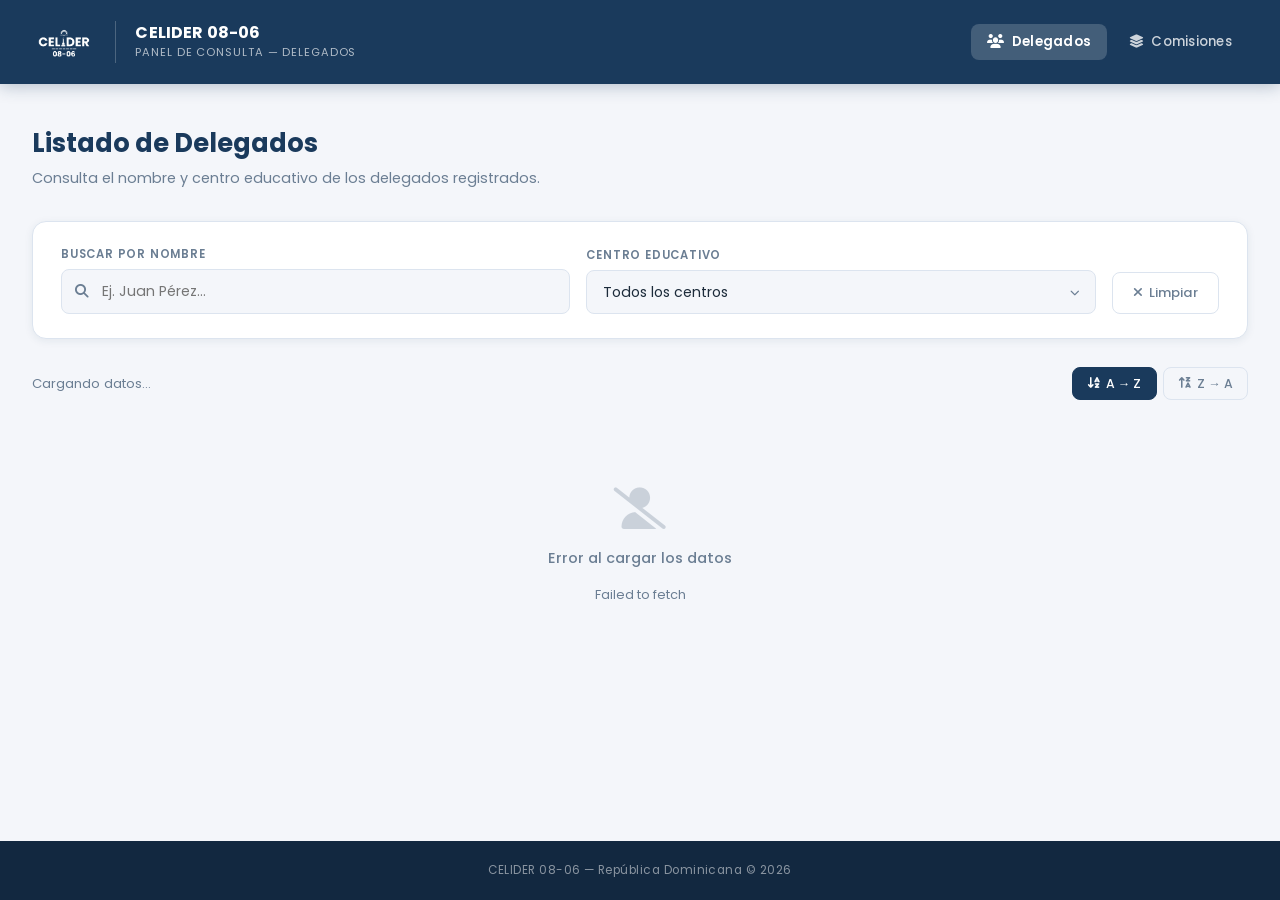
==== index.html @ bc42950d "Add files via upload" ====
<!DOCTYPE html>
<html lang="es">
<head>
  <meta charset="UTF-8" />
  <meta name="viewport" content="width=device-width, initial-scale=1.0" />
  <meta name="description" content="Panel de consulta de delegados PLE-RD" />
  <title>Delegados · CELIDER 08-06</title>

  <link rel="icon" type="image/png" href="logo.png" />
  <link rel="stylesheet" href="styles.css" />

  <!-- Font Awesome -->
  <link
    rel="stylesheet"
    href="https://cdnjs.cloudflare.com/ajax/libs/font-awesome/6.5.0/css/all.min.css"
    crossorigin="anonymous"
    referrerpolicy="no-referrer"
  />
</head>
<body>

  <!-- ============================================================
       HEADER
       ============================================================ -->
  <header class="site-header">
    <div class="header-inner">

      <!-- Logo -->
      <div class="header-logo-wrap">
        <img
          src="logo.png"
          alt="Logo PLE-RD"
          class="header-logo"
          onerror="this.style.display='none'; document.querySelector('.header-divider').style.display='none';"
        />
      </div>

      <!-- Separador visual -->
      <div class="header-divider" aria-hidden="true"></div>

      <!-- Títulos -->
      <div class="header-titles">
        <h1>CELIDER 08-06</h1>
        <span>Panel de consulta &mdash; Delegados</span>
      </div>

      <!-- Nav Desktop -->
      <nav class="header-nav" aria-label="Navegación principal">
        <a href="index.html" class="nav-link active">
          <i class="fas fa-users" aria-hidden="true"></i> Delegados
        </a>
        <a href="comisiones.html" class="nav-link">
          <i class="fas fa-layer-group" aria-hidden="true"></i> Comisiones
        </a>
      </nav>

      <!-- Botón Hamburguesa (móvil / tablet) -->
      <button
        class="hamburger"
        id="hamburgerBtn"
        aria-label="Abrir menú"
        aria-expanded="false"
        aria-controls="mobileNav"
      >
        <span></span>
        <span></span>
        <span></span>
      </button>

    </div><!-- /header-inner -->

    <!-- Menú desplegable móvil -->
    <nav class="mobile-nav" id="mobileNav" aria-label="Menú móvil">
      <div class="mobile-nav-inner">
        <a href="index.html" class="nav-link active">
          <i class="fas fa-users" aria-hidden="true"></i> Delegados
        </a>
        <a href="comisiones.html" class="nav-link">
          <i class="fas fa-layer-group" aria-hidden="true"></i> Comisiones
        </a>
      </div>
    </nav>

  </header><!-- /site-header -->

  <!-- ============================================================
       CONTENIDO PRINCIPAL
       ============================================================ -->
  <main class="main-content">

    <!-- Encabezado de página -->
    <section class="page-hero">
      <h2>Listado de Delegados</h2>
      <p>Consulta el nombre y centro educativo de los delegados registrados.</p>
    </section>

    <!-- Panel de filtros y búsqueda -->
    <div class="controls-card" role="search" aria-label="Filtros de búsqueda">
      <div class="controls-grid">

        <!-- Búsqueda por nombre -->
        <div class="field-group">
          <label for="searchInput">Buscar por nombre</label>
          <div class="search-wrapper">
            <i class="fas fa-search search-icon" aria-hidden="true"></i>
            <input
              type="search"
              id="searchInput"
              class="search-input"
              placeholder="Ej. Juan Pérez..."
              autocomplete="off"
              aria-label="Buscar delegado por nombre"
            />
          </div>
        </div>

        <!-- Filtro por centro educativo -->
        <div class="field-group">
          <label for="centroFilter">Centro educativo</label>
          <div class="select-wrapper">
            <select
              id="centroFilter"
              class="filter-select"
              aria-label="Filtrar por centro educativo"
            >
              <option value="">Todos los centros</option>
            </select>
          </div>
        </div>

        <!-- Botón limpiar -->
        <div class="field-group">
          <label style="visibility:hidden;" aria-hidden="true">Acción</label>
          <button id="btnClear" class="btn-clear" aria-label="Limpiar filtros">
            <i class="fas fa-times" aria-hidden="true"></i> Limpiar
          </button>
        </div>

      </div>
    </div>

    <!-- Barra de estadísticas y ordenamiento -->
    <div class="stats-bar">
      <p class="results-count" id="resultsCount" aria-live="polite">
        Cargando datos...
      </p>
      <div class="sort-toggle" role="group" aria-label="Ordenar resultados">
        <button id="btnAZ" class="sort-btn active" aria-pressed="true">
          <i class="fas fa-arrow-down-a-z" aria-hidden="true"></i> A → Z
        </button>
        <button id="btnZA" class="sort-btn" aria-pressed="false">
          <i class="fas fa-arrow-up-z-a" aria-hidden="true"></i> Z → A
        </button>
      </div>
    </div>

    <!-- Estado: Cargando -->
    <div id="loadingState" class="loading-state visible" role="status">
      <div class="spinner" aria-hidden="true"></div>
      <p>Cargando datos...</p>
    </div>

    <!-- Estado: Sin resultados -->
    <div id="emptyState" class="empty-state" role="status">
      <i class="fas fa-user-slash" aria-hidden="true"></i>
      <p>No se encontraron resultados</p>
      <span>Intenta con otros términos de búsqueda o filtros.</span>
    </div>

    <!-- Tabla de delegados -->
    <div id="tableSection" class="table-card" style="display:none;">
      <div class="table-scroll">
        <table aria-label="Listado de delegados">
          <thead>
            <tr>
              <th scope="col">Nombre del delegado</th>
              <th scope="col">Centro educativo</th>
            </tr>
          </thead>
          <tbody id="tableBody">
            <!-- Filas generadas dinámicamente por script.js -->
          </tbody>
        </table>
      </div>
    </div>

  </main>

  <!-- ============================================================
       FOOTER
       ============================================================ -->
  <footer class="site-footer">
    <p>CELIDER 08-06 &mdash; República Dominicana &copy; 2026</p>
  </footer>

  <!-- Script principal -->
  <script src="script.js"></script>

  <!-- Script del menú hamburguesa -->
  <script>
    (function () {
      const btn = document.getElementById('hamburgerBtn');
      const nav = document.getElementById('mobileNav');

      btn.addEventListener('click', function () {
        const isOpen = nav.classList.toggle('open');
        btn.classList.toggle('open', isOpen);
        btn.setAttribute('aria-expanded', isOpen);
        btn.setAttribute('aria-label', isOpen ? 'Cerrar menú' : 'Abrir menú');
      });

      // Cerrar menú al hacer clic en un enlace
      nav.querySelectorAll('.nav-link').forEach(function (link) {
        link.addEventListener('click', function () {
          nav.classList.remove('open');
          btn.classList.remove('open');
          btn.setAttribute('aria-expanded', 'false');
          btn.setAttribute('aria-label', 'Abrir menú');
        });
      });

      // Cerrar menú si la pantalla se agranda (≥ 961px)
      window.addEventListener('resize', function () {
        if (window.innerWidth > 960) {
          nav.classList.remove('open');
          btn.classList.remove('open');
          btn.setAttribute('aria-expanded', 'false');
        }
      });
    })();
  </script>

</body>
</html>
---- styles.css ----
/* ============================================================
   styles.css — Panel de Consulta PLE-RD
   Diseño: Institucional · Poppins · Paleta azul-slate
   ============================================================ */

@import url('https://fonts.googleapis.com/css2?family=Poppins:wght@300;400;500;600;700&display=swap');

/* === VARIABLES === */
:root {
  --primary:       #1a3a5c;
  --primary-dark:  #122840;
  --primary-light: #2558a0;
  --accent:        #e8a020;
  --accent-soft:   #fdf3e3;
  --bg:            #f4f6fa;
  --bg-card:       #ffffff;
  --text-main:     #1c2b3a;
  --text-muted:    #6b7e93;
  --border:        #dce4ef;
  --shadow-sm:     0 2px 8px rgba(26,58,92,.08);
  --shadow-md:     0 8px 28px rgba(26,58,92,.15);
  --radius:        14px;
  --radius-sm:     8px;
  --transition:    .22s cubic-bezier(.4,0,.2,1);
  --header-h:      84px;
}

/* === RESET === */
*, *::before, *::after { box-sizing: border-box; margin: 0; padding: 0; }
html { font-size: 16px; scroll-behavior: smooth; }
body {
  font-family: 'Poppins', sans-serif;
  background: var(--bg);
  color: var(--text-main);
  min-height: 100vh;
  display: flex;
  flex-direction: column;
}

/* ============================================================
   HEADER
   ============================================================ */
.site-header {
  background: var(--primary);
  color: #fff;
  position: sticky;
  top: 0;
  z-index: 200;
  box-shadow: 0 2px 16px rgba(26,58,92,.3);
}

.header-inner {
  max-width: 1280px;
  margin: 0 auto;
  height: var(--header-h);
  display: flex;
  align-items: center;
  gap: 1.2rem;
  padding: 0 2rem;
}

/* --- Logo --- */
.header-logo-wrap {
  display: flex;
  align-items: center;
  flex-shrink: 0;
}

.header-logo {
  height: 64px;
  width: auto;
  object-fit: contain;
  filter: brightness(0) invert(1);
  display: block;
  transition: opacity var(--transition);
}

.header-logo:hover { opacity: .85; }

/* Separador vertical */
.header-divider {
  width: 1px;
  height: 42px;
  background: rgba(255,255,255,.22);
  flex-shrink: 0;
}

/* --- Títulos --- */
.header-titles {
  display: flex;
  flex-direction: column;
  gap: .12rem;
  min-width: 0;
  flex: 1;
}

.header-titles h1 {
  font-size: 1rem;
  font-weight: 700;
  letter-spacing: .01em;
  line-height: 1.25;
  white-space: nowrap;
  overflow: hidden;
  text-overflow: ellipsis;
}

.header-titles span {
  font-size: .7rem;
  font-weight: 400;
  opacity: .65;
  letter-spacing: .08em;
  text-transform: uppercase;
  white-space: nowrap;
}

/* --- Nav desktop --- */
.header-nav {
  display: flex;
  align-items: center;
  gap: .35rem;
  flex-shrink: 0;
}

.nav-link {
  color: rgba(255,255,255,.78);
  text-decoration: none;
  font-size: .83rem;
  font-weight: 500;
  padding: .5rem 1rem;
  border-radius: var(--radius-sm);
  transition: background var(--transition), color var(--transition);
  letter-spacing: .02em;
  display: flex;
  align-items: center;
  gap: .45rem;
  white-space: nowrap;
}

.nav-link:hover { background: rgba(255,255,255,.13); color: #fff; }
.nav-link.active {
  background: rgba(255,255,255,.18);
  color: #fff;
  font-weight: 600;
}

/* --- Hamburguesa (oculta en desktop) --- */
.hamburger {
  display: none;
  flex-direction: column;
  justify-content: center;
  align-items: center;
  gap: 5px;
  width: 44px;
  height: 44px;
  background: rgba(255,255,255,.1);
  border: 1.5px solid rgba(255,255,255,.2);
  border-radius: var(--radius-sm);
  cursor: pointer;
  flex-shrink: 0;
  transition: background var(--transition);
  padding: 0;
}

.hamburger:hover { background: rgba(255,255,255,.2); }

.hamburger span {
  display: block;
  width: 20px;
  height: 2px;
  background: #fff;
  border-radius: 2px;
  transition: transform .3s ease, opacity .3s ease;
  transform-origin: center;
}

.hamburger.open span:nth-child(1) { transform: translateY(7px) rotate(45deg); }
.hamburger.open span:nth-child(2) { opacity: 0; transform: scaleX(0); }
.hamburger.open span:nth-child(3) { transform: translateY(-7px) rotate(-45deg); }

/* --- Menú móvil desplegable --- */
.mobile-nav {
  display: none;
  background: var(--primary-dark);
  border-top: 1px solid rgba(255,255,255,.1);
  overflow: hidden;
  max-height: 0;
  transition: max-height .35s cubic-bezier(.4,0,.2,1);
}

.mobile-nav.open { max-height: 300px; }

.mobile-nav-inner {
  max-width: 1280px;
  margin: 0 auto;
  padding: .75rem 1.5rem 1.25rem;
  display: flex;
  flex-direction: column;
  gap: .3rem;
}

.mobile-nav .nav-link {
  font-size: .9rem;
  padding: .7rem 1rem;
  border-radius: var(--radius-sm);
  border: 1px solid rgba(255,255,255,.08);
  justify-content: flex-start;
}

.mobile-nav .nav-link.active {
  background: rgba(255,255,255,.14);
  border-color: rgba(255,255,255,.2);
}

/* ============================================================
   MAIN CONTENT
   ============================================================ */
.main-content {
  flex: 1;
  max-width: 1280px;
  width: 100%;
  margin: 0 auto;
  padding: 2.5rem 2rem 4rem;
}

/* === HERO === */
.page-hero {
  margin-bottom: 2rem;
  animation: fadeUp .5s ease both;
}

.page-hero h2 {
  font-size: 1.6rem;
  font-weight: 700;
  color: var(--primary);
  margin-bottom: .3rem;
}

.page-hero p {
  font-size: .9rem;
  color: var(--text-muted);
}

/* ============================================================
   PANEL DE CONTROLES
   ============================================================ */
.controls-card {
  background: var(--bg-card);
  border-radius: var(--radius);
  box-shadow: var(--shadow-sm);
  border: 1px solid var(--border);
  padding: 1.5rem 1.75rem;
  margin-bottom: 1.75rem;
  animation: fadeUp .55s .08s ease both;
}

.controls-grid {
  display: grid;
  grid-template-columns: 1fr 1fr auto;
  gap: 1rem;
  align-items: end;
}

.field-group {
  display: flex;
  flex-direction: column;
  gap: .4rem;
}

.field-group label {
  font-size: .72rem;
  font-weight: 600;
  color: var(--text-muted);
  letter-spacing: .07em;
  text-transform: uppercase;
}

.search-input,
.filter-select {
  width: 100%;
  padding: .68rem 1rem;
  border: 1.5px solid var(--border);
  border-radius: var(--radius-sm);
  font-family: 'Poppins', sans-serif;
  font-size: .88rem;
  color: var(--text-main);
  background: var(--bg);
  outline: none;
  transition: border-color var(--transition), box-shadow var(--transition), background var(--transition);
  appearance: none;
  -webkit-appearance: none;
}

.search-input:focus,
.filter-select:focus {
  border-color: var(--primary-light);
  box-shadow: 0 0 0 3px rgba(37,88,160,.12);
  background: #fff;
}

.search-wrapper { position: relative; }
.search-wrapper .search-icon {
  position: absolute;
  left: .9rem;
  top: 50%;
  transform: translateY(-50%);
  color: var(--text-muted);
  font-size: .85rem;
  pointer-events: none;
}
.search-wrapper .search-input { padding-left: 2.5rem; }

.select-wrapper { position: relative; }
.select-wrapper::after {
  content: '\f078';
  font-family: 'Font Awesome 6 Free';
  font-weight: 900;
  font-size: .6rem;
  position: absolute;
  right: 1rem;
  top: 50%;
  transform: translateY(-50%);
  color: var(--text-muted);
  pointer-events: none;
}

.btn-clear {
  padding: .68rem 1.25rem;
  border: 1.5px solid var(--border);
  border-radius: var(--radius-sm);
  background: transparent;
  font-family: 'Poppins', sans-serif;
  font-size: .82rem;
  font-weight: 500;
  color: var(--text-muted);
  cursor: pointer;
  white-space: nowrap;
  transition: all var(--transition);
  display: flex;
  align-items: center;
  gap: .4rem;
  height: 42px;
}

.btn-clear:hover {
  border-color: var(--primary-light);
  color: var(--primary-light);
  background: rgba(37,88,160,.06);
}

/* ============================================================
   STATS BAR
   ============================================================ */
.stats-bar {
  display: flex;
  align-items: center;
  justify-content: space-between;
  margin-bottom: 1rem;
  animation: fadeUp .6s .14s ease both;
}

.results-count { font-size: .82rem; color: var(--text-muted); }
.results-count strong { color: var(--primary); font-weight: 600; }

.sort-toggle { display: flex; gap: .4rem; }

.sort-btn {
  padding: .42rem .9rem;
  border: 1.5px solid var(--border);
  border-radius: var(--radius-sm);
  background: transparent;
  font-family: 'Poppins', sans-serif;
  font-size: .78rem;
  font-weight: 500;
  color: var(--text-muted);
  cursor: pointer;
  transition: all var(--transition);
  display: flex;
  align-items: center;
  gap: .3rem;
}

.sort-btn:hover { border-color: var(--primary-light); color: var(--primary); }
.sort-btn.active { background: var(--primary); border-color: var(--primary); color: #fff; }

/* ============================================================
   TABLA
   ============================================================ */
.table-card {
  background: var(--bg-card);
  border-radius: var(--radius);
  box-shadow: var(--shadow-sm);
  border: 1px solid var(--border);
  overflow: hidden;
  animation: fadeUp .65s .18s ease both;
}

.table-scroll { overflow-x: auto; }

table { width: 100%; border-collapse: collapse; }

thead { background: var(--primary); }

thead th {
  color: rgba(255,255,255,.9);
  font-size: .73rem;
  font-weight: 600;
  letter-spacing: .09em;
  text-transform: uppercase;
  padding: 1rem 1.5rem;
  text-align: left;
  white-space: nowrap;
}
thead th:first-child { padding-left: 1.75rem; }

tbody tr {
  border-bottom: 1px solid var(--border);
  transition: background var(--transition);
  animation: rowIn .3s ease both;
}
tbody tr:last-child { border-bottom: none; }
tbody tr:hover { background: #f0f5ff; }

tbody td {
  padding: .9rem 1.5rem;
  font-size: .88rem;
  color: var(--text-main);
  vertical-align: middle;
}
tbody td:first-child { padding-left: 1.75rem; }

.row-num {
  display: inline-flex;
  align-items: center;
  justify-content: center;
  width: 26px;
  height: 26px;
  background: var(--bg);
  border: 1px solid var(--border);
  border-radius: 50%;
  font-size: .7rem;
  font-weight: 600;
  color: var(--text-muted);
  margin-right: .6rem;
  flex-shrink: 0;
}

.nombre-cell { display: flex; align-items: center; font-weight: 500; }

.centro-badge {
  display: inline-flex;
  align-items: center;
  gap: .35rem;
  padding: .28rem .8rem;
  background: var(--accent-soft);
  color: #7a4d00;
  border-radius: 20px;
  font-size: .78rem;
  font-weight: 500;
  border: 1px solid #f0d9a0;
  max-width: 100%;
}

/* ============================================================
   ESTADOS
   ============================================================ */
.loading-state,
.empty-state {
  display: none;
  flex-direction: column;
  align-items: center;
  padding: 4.5rem 2rem;
  color: var(--text-muted);
  gap: 1.1rem;
}
.loading-state.visible,
.empty-state.visible { display: flex; }

.spinner {
  width: 42px;
  height: 42px;
  border: 3px solid var(--border);
  border-top-color: var(--primary-light);
  border-radius: 50%;
  animation: spin .8s linear infinite;
}

.loading-state p,
.empty-state p { font-size: .9rem; font-weight: 500; }
.empty-state i { font-size: 2.6rem; opacity: .3; }
.empty-state span { font-size: .8rem; }

/* ============================================================
   FOOTER
   ============================================================ */
.site-footer {
  background: var(--primary-dark);
  color: rgba(255,255,255,.5);
  text-align: center;
  padding: 1.3rem;
  font-size: .74rem;
  letter-spacing: .04em;
  margin-top: auto;
}

/* ============================================================
   ANIMACIONES
   ============================================================ */
@keyframes fadeUp {
  from { opacity: 0; transform: translateY(16px); }
  to   { opacity: 1; transform: translateY(0); }
}
@keyframes spin { to { transform: rotate(360deg); } }
@keyframes rowIn {
  from { opacity: 0; transform: translateX(-6px); }
  to   { opacity: 1; transform: translateX(0); }
}

/* ============================================================
   RESPONSIVE — TABLET (≤ 960px)
   ============================================================ */
@media (max-width: 960px) {
  :root { --header-h: 72px; }

  .header-inner { padding: 0 1.5rem; }
  .header-logo  { height: 54px; }

  /* Ocultar nav desktop, mostrar hamburguesa */
  .header-nav { display: none; }
  .hamburger  { display: flex; }
  .mobile-nav { display: block; }

  .controls-grid { grid-template-columns: 1fr 1fr; }
  .controls-grid > .field-group:last-child {
    grid-column: span 2;
  }
  .btn-clear { width: 100%; justify-content: center; }
}

/* ============================================================
   RESPONSIVE — MÓVIL (≤ 600px)
   ============================================================ */
@media (max-width: 600px) {
  :root { --header-h: 64px; }

  .header-inner  { padding: 0 1rem; gap: .7rem; }
  .header-logo   { height: 44px; }
  .header-divider { height: 30px; }
  .header-titles h1 { font-size: .86rem; }
  .header-titles span { display: none; }

  .main-content  { padding: 1.4rem 1rem 3rem; }
  .page-hero h2  { font-size: 1.25rem; }
  .controls-card { padding: 1rem; }

  .controls-grid {
    grid-template-columns: 1fr;
  }
  .controls-grid > .field-group:last-child { grid-column: 1; }

  .stats-bar { flex-direction: column; align-items: flex-start; gap: .75rem; }

  thead th, tbody td { padding: .75rem .85rem; }
  thead th:first-child, tbody td:first-child { padding-left: .85rem; }

  .centro-badge { font-size: .72rem; padding: .22rem .65rem; }
  .mobile-nav-inner { padding: .6rem 1rem 1rem; }
}
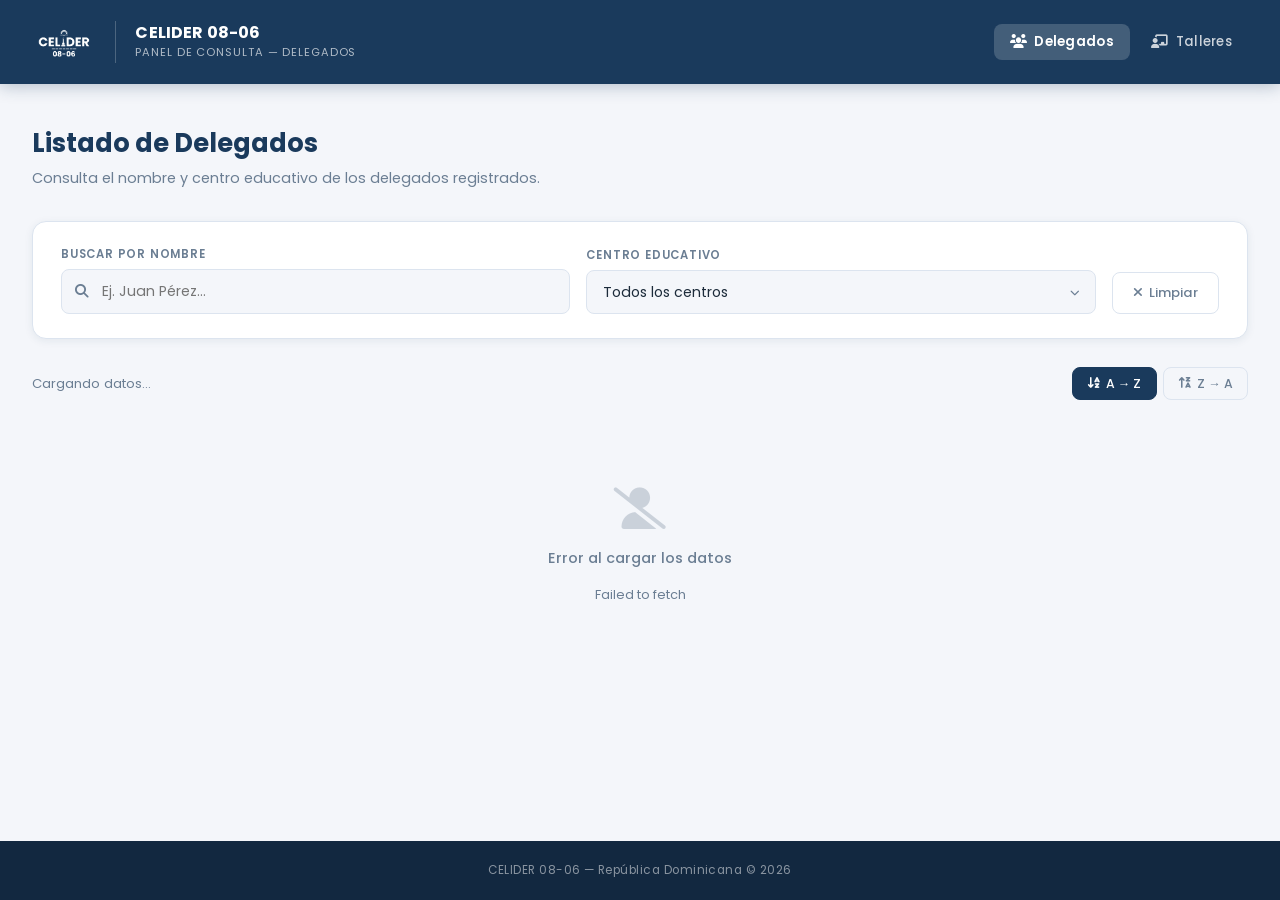
==== commit 7a8bc875: "Add files via upload" ====
--- a/index.html
+++ b/index.html
@@ -17,7 +17,7 @@
     referrerpolicy="no-referrer"
   />
 </head>
-<body>
+<body data-page="delegados">
 
   <!-- ============================================================
        HEADER
@@ -49,8 +49,8 @@
         <a href="index.html" class="nav-link active">
           <i class="fas fa-users" aria-hidden="true"></i> Delegados
         </a>
-        <a href="comisiones.html" class="nav-link">
-          <i class="fas fa-layer-group" aria-hidden="true"></i> Comisiones
+        <a href="talleres.html" class="nav-link">
+          <i class="fas fa-chalkboard-teacher" aria-hidden="true"></i> Talleres
         </a>
       </nav>
 
@@ -75,8 +75,8 @@
         <a href="index.html" class="nav-link active">
           <i class="fas fa-users" aria-hidden="true"></i> Delegados
         </a>
-        <a href="comisiones.html" class="nav-link">
-          <i class="fas fa-layer-group" aria-hidden="true"></i> Comisiones
+        <a href="talleres.html" class="nav-link">
+          <i class="fas fa-chalkboard-teacher" aria-hidden="true"></i> Talleres
         </a>
       </div>
     </nav>
@@ -193,42 +193,6 @@
     <p>CELIDER 08-06 &mdash; República Dominicana &copy; 2026</p>
   </footer>
 
-  <!-- Script principal -->
-  <script src="script.js"></script>
-
-  <!-- Script del menú hamburguesa -->
-  <script>
-    (function () {
-      const btn = document.getElementById('hamburgerBtn');
-      const nav = document.getElementById('mobileNav');
-
-      btn.addEventListener('click', function () {
-        const isOpen = nav.classList.toggle('open');
-        btn.classList.toggle('open', isOpen);
-        btn.setAttribute('aria-expanded', isOpen);
-        btn.setAttribute('aria-label', isOpen ? 'Cerrar menú' : 'Abrir menú');
-      });
-
-      // Cerrar menú al hacer clic en un enlace
-      nav.querySelectorAll('.nav-link').forEach(function (link) {
-        link.addEventListener('click', function () {
-          nav.classList.remove('open');
-          btn.classList.remove('open');
-          btn.setAttribute('aria-expanded', 'false');
-          btn.setAttribute('aria-label', 'Abrir menú');
-        });
-      });
-
-      // Cerrar menú si la pantalla se agranda (≥ 961px)
-      window.addEventListener('resize', function () {
-        if (window.innerWidth > 960) {
-          nav.classList.remove('open');
-          btn.classList.remove('open');
-          btn.setAttribute('aria-expanded', 'false');
-        }
-      });
-    })();
-  </script>
-
+    <script src="script.js"></script>
 </body>
 </html>
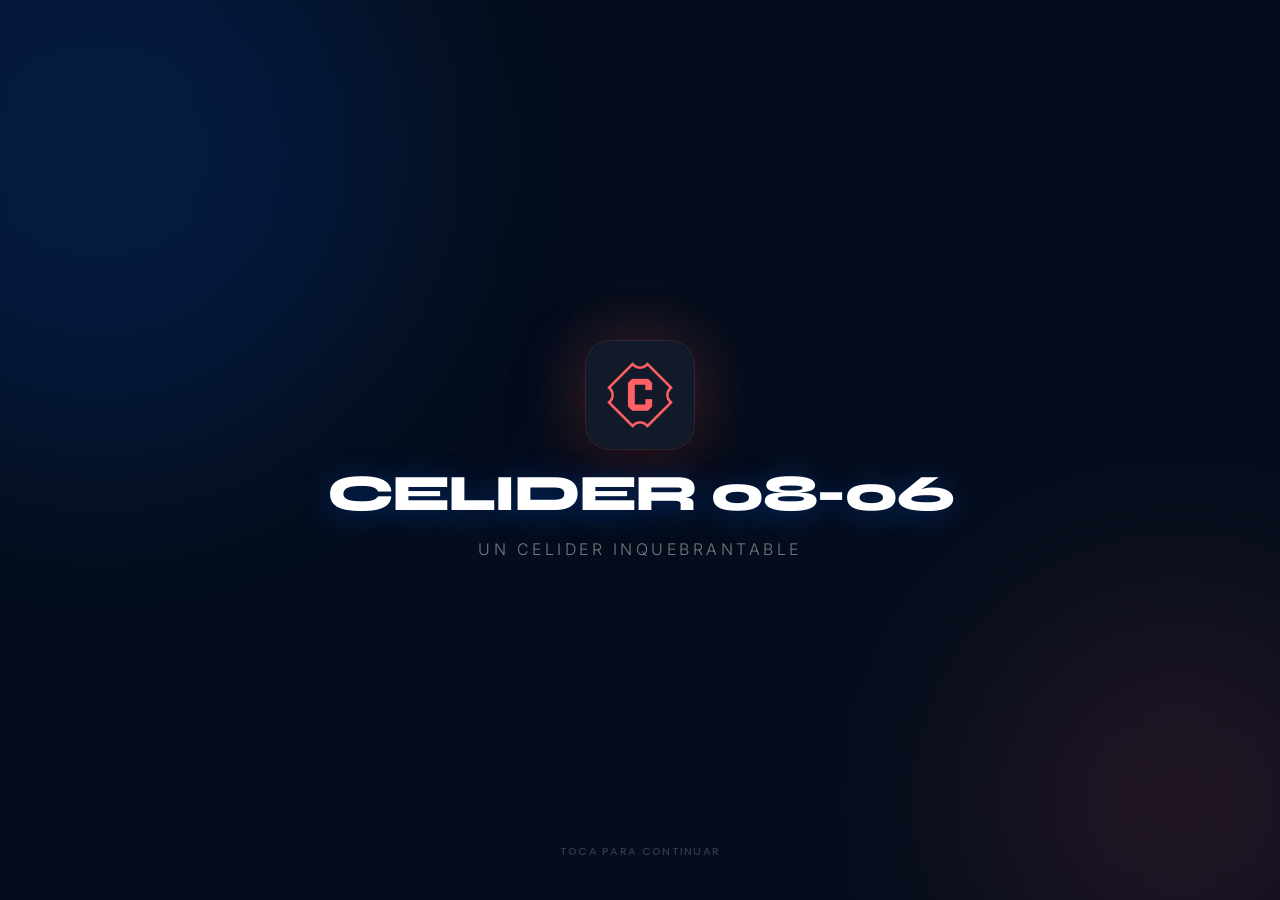
==== commit eafce599: "Add files via upload" ====
--- a/index.html
+++ b/index.html
@@ -1,198 +1,324 @@
-<!DOCTYPE html>
-<html lang="es">
-<head>
-  <meta charset="UTF-8" />
-  <meta name="viewport" content="width=device-width, initial-scale=1.0" />
-  <meta name="description" content="Panel de consulta de delegados PLE-RD" />
-  <title>Delegados · CELIDER 08-06</title>
-
-  <link rel="icon" type="image/png" href="logo.png" />
-  <link rel="stylesheet" href="styles.css" />
-
-  <!-- Font Awesome -->
-  <link
-    rel="stylesheet"
-    href="https://cdnjs.cloudflare.com/ajax/libs/font-awesome/6.5.0/css/all.min.css"
-    crossorigin="anonymous"
-    referrerpolicy="no-referrer"
-  />
-</head>
-<body data-page="delegados">
-
-  <!-- ============================================================
-       HEADER
-       ============================================================ -->
-  <header class="site-header">
-    <div class="header-inner">
-
-      <!-- Logo -->
-      <div class="header-logo-wrap">
-        <img
-          src="logo.png"
-          alt="Logo PLE-RD"
-          class="header-logo"
-          onerror="this.style.display='none'; document.querySelector('.header-divider').style.display='none';"
-        />
-      </div>
-
-      <!-- Separador visual -->
-      <div class="header-divider" aria-hidden="true"></div>
-
-      <!-- Títulos -->
-      <div class="header-titles">
-        <h1>CELIDER 08-06</h1>
-        <span>Panel de consulta &mdash; Delegados</span>
-      </div>
-
-      <!-- Nav Desktop -->
-      <nav class="header-nav" aria-label="Navegación principal">
-        <a href="index.html" class="nav-link active">
-          <i class="fas fa-users" aria-hidden="true"></i> Delegados
-        </a>
-        <a href="talleres.html" class="nav-link">
-          <i class="fas fa-chalkboard-teacher" aria-hidden="true"></i> Talleres
-        </a>
-      </nav>
-
-      <!-- Botón Hamburguesa (móvil / tablet) -->
-      <button
-        class="hamburger"
-        id="hamburgerBtn"
-        aria-label="Abrir menú"
-        aria-expanded="false"
-        aria-controls="mobileNav"
-      >
-        <span></span>
-        <span></span>
-        <span></span>
-      </button>
-
-    </div><!-- /header-inner -->
-
-    <!-- Menú desplegable móvil -->
-    <nav class="mobile-nav" id="mobileNav" aria-label="Menú móvil">
-      <div class="mobile-nav-inner">
-        <a href="index.html" class="nav-link active">
-          <i class="fas fa-users" aria-hidden="true"></i> Delegados
-        </a>
-        <a href="talleres.html" class="nav-link">
-          <i class="fas fa-chalkboard-teacher" aria-hidden="true"></i> Talleres
-        </a>
-      </div>
-    </nav>
-
-  </header><!-- /site-header -->
-
-  <!-- ============================================================
-       CONTENIDO PRINCIPAL
-       ============================================================ -->
-  <main class="main-content">
-
-    <!-- Encabezado de página -->
-    <section class="page-hero">
-      <h2>Listado de Delegados</h2>
-      <p>Consulta el nombre y centro educativo de los delegados registrados.</p>
-    </section>
-
-    <!-- Panel de filtros y búsqueda -->
-    <div class="controls-card" role="search" aria-label="Filtros de búsqueda">
-      <div class="controls-grid">
-
-        <!-- Búsqueda por nombre -->
-        <div class="field-group">
-          <label for="searchInput">Buscar por nombre</label>
-          <div class="search-wrapper">
-            <i class="fas fa-search search-icon" aria-hidden="true"></i>
-            <input
-              type="search"
-              id="searchInput"
-              class="search-input"
-              placeholder="Ej. Juan Pérez..."
-              autocomplete="off"
-              aria-label="Buscar delegado por nombre"
-            />
-          </div>
-        </div>
-
-        <!-- Filtro por centro educativo -->
-        <div class="field-group">
-          <label for="centroFilter">Centro educativo</label>
-          <div class="select-wrapper">
-            <select
-              id="centroFilter"
-              class="filter-select"
-              aria-label="Filtrar por centro educativo"
-            >
-              <option value="">Todos los centros</option>
-            </select>
-          </div>
-        </div>
-
-        <!-- Botón limpiar -->
-        <div class="field-group">
-          <label style="visibility:hidden;" aria-hidden="true">Acción</label>
-          <button id="btnClear" class="btn-clear" aria-label="Limpiar filtros">
-            <i class="fas fa-times" aria-hidden="true"></i> Limpiar
-          </button>
-        </div>
-
-      </div>
-    </div>
-
-    <!-- Barra de estadísticas y ordenamiento -->
-    <div class="stats-bar">
-      <p class="results-count" id="resultsCount" aria-live="polite">
-        Cargando datos...
-      </p>
-      <div class="sort-toggle" role="group" aria-label="Ordenar resultados">
-        <button id="btnAZ" class="sort-btn active" aria-pressed="true">
-          <i class="fas fa-arrow-down-a-z" aria-hidden="true"></i> A → Z
-        </button>
-        <button id="btnZA" class="sort-btn" aria-pressed="false">
-          <i class="fas fa-arrow-up-z-a" aria-hidden="true"></i> Z → A
-        </button>
-      </div>
-    </div>
-
-    <!-- Estado: Cargando -->
-    <div id="loadingState" class="loading-state visible" role="status">
-      <div class="spinner" aria-hidden="true"></div>
-      <p>Cargando datos...</p>
-    </div>
-
-    <!-- Estado: Sin resultados -->
-    <div id="emptyState" class="empty-state" role="status">
-      <i class="fas fa-user-slash" aria-hidden="true"></i>
-      <p>No se encontraron resultados</p>
-      <span>Intenta con otros términos de búsqueda o filtros.</span>
-    </div>
-
-    <!-- Tabla de delegados -->
-    <div id="tableSection" class="table-card" style="display:none;">
-      <div class="table-scroll">
-        <table aria-label="Listado de delegados">
-          <thead>
-            <tr>
-              <th scope="col">Nombre del delegado</th>
-              <th scope="col">Centro educativo</th>
-            </tr>
-          </thead>
-          <tbody id="tableBody">
-            <!-- Filas generadas dinámicamente por script.js -->
-          </tbody>
-        </table>
-      </div>
-    </div>
-
-  </main>
-
-  <!-- ============================================================
-       FOOTER
-       ============================================================ -->
-  <footer class="site-footer">
-    <p>CELIDER 08-06 &mdash; República Dominicana &copy; 2026</p>
-  </footer>
-
-    <script src="script.js"></script>
-</body>
+<!DOCTYPE html>
+<html lang="es">
+<head>
+  <meta charset="UTF-8" />
+  <meta name="viewport" content="width=device-width, initial-scale=1.0" />
+  <meta name="description" content="Panel de consulta CELIDER 08-06" />
+  <title>CELIDER 08-06</title>
+  <link rel="icon" type="image/png" href="logo.png" />
+  <link rel="preconnect" href="https://fonts.googleapis.com" />
+  <link rel="preconnect" href="https://fonts.gstatic.com" crossorigin />
+  <link rel="stylesheet" href="styles.css" />
+  <link rel="stylesheet"
+    href="https://cdnjs.cloudflare.com/ajax/libs/font-awesome/6.5.0/css/all.min.css"
+    crossorigin="anonymous" referrerpolicy="no-referrer" />
+</head>
+<body data-page="home">
+
+  <!-- ============================================================
+       SPLASH SCREEN
+       ============================================================ -->
+  <div class="splash-screen" id="splashScreen" role="status" aria-label="Cargando CELIDER">
+    <div class="splash-content">
+      <img
+        src="logo.png"
+        alt="Logo CELIDER"
+        class="splash-logo"
+        id="splashLogo"
+        onerror="this.style.display='none'"
+      />
+      <h1 class="splash-title">CELIDER 08-06</h1>
+      <p class="splash-tagline">Un CELIDER inquebrantable</p>
+    </div>
+    <span class="splash-skip" id="splashSkip" aria-label="Omitir introducción">
+      Toca para continuar
+    </span>
+  </div>
+
+  <!-- ============================================================
+       HEADER
+       ============================================================ -->
+  <header class="site-header" id="siteHeader">
+    <div class="header-inner">
+
+      <div class="header-logo-wrap">
+        <img src="logo.png" alt="Logo CELIDER" class="header-logo"
+          onerror="this.style.display='none'; document.querySelector('.header-divider').style.display='none';" />
+      </div>
+
+      <div class="header-divider" aria-hidden="true"></div>
+
+      <div class="header-titles">
+        <h1>CELIDER 08-06</h1>
+        <span id="headerSubtitle">Panel de consulta</span>
+      </div>
+
+      <!-- User chip (shown when user is selected) -->
+      <div class="header-user-chip" id="headerUserChip" style="display:none;" title="Cambiar perfil">
+        <div class="user-avatar" id="headerUserAvatar">?</div>
+        <span class="user-name" id="headerUserName">—</span>
+      </div>
+
+      <nav class="header-nav" aria-label="Navegación principal">
+        <a href="index.html" class="nav-link active">
+          <i class="fas fa-home" aria-hidden="true"></i> Inicio
+        </a>
+        <a href="comisiones.html" class="nav-link">
+          <i class="fas fa-flag" aria-hidden="true"></i> Comisiones
+        </a>
+        <a href="talleres.html" class="nav-link">
+          <i class="fas fa-chalkboard-teacher" aria-hidden="true"></i> Talleres
+        </a>
+      </nav>
+
+      <button class="btn-theme-toggle" id="themeToggle" aria-label="Cambiar tema" title="Modo claro / oscuro">
+        <i class="fas fa-sun theme-icon-light"></i>
+        <i class="fas fa-moon theme-icon-dark"></i>
+      </button>
+      <button class="hamburger" id="hamburgerBtn"
+        aria-label="Abrir menú" aria-expanded="false" aria-controls="mobileNav">
+        <span></span><span></span><span></span>
+      </button>
+    </div>
+
+    <nav class="mobile-nav" id="mobileNav" aria-label="Menú móvil">
+      <div class="mobile-nav-inner">
+        <a href="index.html" class="nav-link active">
+          <i class="fas fa-home" aria-hidden="true"></i> Inicio
+        </a>
+        <a href="comisiones.html" class="nav-link">
+          <i class="fas fa-flag" aria-hidden="true"></i> Comisiones
+        </a>
+        <a href="talleres.html" class="nav-link">
+          <i class="fas fa-chalkboard-teacher" aria-hidden="true"></i> Talleres
+        </a>
+      </div>
+    </nav>
+  </header>
+
+  <!-- ============================================================
+       MAIN APP
+       ============================================================ -->
+  <main class="main-content" id="mainContent">
+
+    <!-- ── MODO SELECTOR ──────────────────────────────────── -->
+    <section id="modeSelectorSection" style="display:none;">
+
+      <!-- Recall banner (shown when saved user exists) -->
+      <div class="recall-banner" id="recallBanner" style="display:none;">
+        <div class="user-avatar" id="recallAvatar" style="width:44px;height:44px;border-radius:50%;background:linear-gradient(135deg,#0052CC,#338FFF);display:flex;align-items:center;justify-content:center;font-size:1rem;font-weight:700;color:#fff;flex-shrink:0;"></div>
+        <div class="recall-banner-info">
+          <strong id="recallName">—</strong>
+          <span>Sesión guardada · Toca para continuar</span>
+        </div>
+        <div class="recall-banner-actions">
+          <button class="btn-primary" id="btnRecallContinue" style="font-size:.8rem;padding:.5rem 1rem;">
+            <i class="fas fa-arrow-right"></i> Continuar
+          </button>
+          <button class="btn-ghost" id="btnRecallChange" style="font-size:.8rem;padding:.5rem .8rem;" title="Cambiar persona">
+            <i class="fas fa-user-xmark"></i>
+          </button>
+        </div>
+      </div>
+
+      <div class="home-hero">
+        <h2>Bienvenido al panel</h2>
+        <p>Selecciona cómo deseas acceder al sistema</p>
+      </div>
+
+      <div class="mode-grid" role="navigation" aria-label="Modos de acceso">
+        <button class="mode-card" id="btnModoLista" aria-label="Ver listado completo de delegados">
+          <div class="mode-card-icon"><i class="fas fa-users" aria-hidden="true"></i></div>
+          <h3>Listado completo</h3>
+          <p>Consulta el directorio con todos los delegados y sus centros educativos</p>
+        </button>
+        <button class="mode-card mode-card-accent" id="btnModoPerfil" aria-label="Ver mi perfil personal">
+          <div class="mode-card-icon"><i class="fas fa-user-circle" aria-hidden="true"></i></div>
+          <h3>Mi perfil</h3>
+          <p>Busca tu nombre para ver tus datos y tu asistencia a los talleres</p>
+        </button>
+      </div>
+    </section>
+
+    <!-- ── BUSCAR NOMBRE ───────────────────────────────────── -->
+    <section id="nameSearchSection" style="display:none;">
+      <button class="dashboard-back" id="btnBackFromSearch" aria-label="Volver al menú">
+        <i class="fas fa-arrow-left"></i> Volver
+      </button>
+      <div class="search-section">
+        <div class="search-card">
+          <h3><i class="fas fa-user-search" style="color:var(--primary-light);margin-right:.45rem;"></i>Buscar mi perfil</h3>
+          <p>Escribe tu nombre y selecciónalo de la lista de delegados registrados.</p>
+          <div class="search-row" style="margin-bottom:.6rem;">
+            <div class="search-wrapper" style="flex:1;">
+              <i class="fas fa-search search-icon" aria-hidden="true"></i>
+              <input
+                type="search"
+                id="profileNameInput"
+                class="search-input"
+                placeholder="Ej. Emma Ferro…"
+                autocomplete="off"
+                list="profileDelegadosList"
+                aria-label="Escribir nombre del delegado"
+              />
+              <datalist id="profileDelegadosList"></datalist>
+            </div>
+            <button id="btnBuscarPerfil" class="btn-primary" aria-label="Buscar perfil">
+              <i class="fas fa-magnifying-glass"></i> Buscar
+            </button>
+          </div>
+          <p class="search-hint">
+            <i class="fas fa-lightbulb"></i>
+            Escribe las primeras letras y selecciona tu nombre de la lista
+          </p>
+
+          <!-- Search loading -->
+          <div id="profileSearchLoading" class="loading-state" role="status">
+            <div class="spinner" aria-hidden="true"></div>
+            <p>Buscando…</p>
+          </div>
+
+          <!-- Not found -->
+          <div id="profileNotFound" style="display:none;margin-top:1rem;padding:1rem;background:rgba(232,90,90,.06);border:1px solid rgba(232,90,90,.2);border-radius:10px;color:#991B1B;font-size:.82rem;display:flex;align-items:center;gap:.5rem;">
+            <i class="fas fa-circle-exclamation"></i>
+            <span id="profileNotFoundMsg">No se encontró ese nombre.</span>
+          </div>
+        </div>
+      </div>
+    </section>
+
+    <!-- ── DASHBOARD PERSONAL ─────────────────────────────── -->
+    <section id="dashboardSection" style="display:none;" class="dashboard-section">
+
+      <button class="dashboard-back" id="btnBackFromDashboard">
+        <i class="fas fa-arrow-left"></i> Volver al menú
+      </button>
+
+      <!-- Hero card -->
+      <div class="dashboard-hero-card">
+        <p class="dashboard-greeting"><i class="fas fa-hand-sparkles" style="margin-right:.4rem;opacity:.7;"></i>Hola,</p>
+        <h2 class="dashboard-name" id="dbName">—</h2>
+        <div class="dashboard-info-row" id="dbInfoRow">
+          <!-- chips filled by JS -->
+        </div>
+      </div>
+
+      <!-- Stats -->
+      <div class="dashboard-stats-grid" id="dbStatsGrid">
+        <!-- filled by JS -->
+      </div>
+
+      <!-- Taller CTA -->
+      <a href="talleres.html" class="btn-goto-talleres" id="btnGotoTalleres" aria-label="Ver asistencia detallada">
+        <i class="fas fa-chalkboard-teacher"></i>
+        Ver mi asistencia en talleres
+        <i class="fas fa-arrow-right" style="margin-left:auto;font-size:.8rem;opacity:.8;"></i>
+      </a>
+
+      <!-- Mini talleres grid -->
+      <p class="dashboard-talleres-label">Resumen de talleres</p>
+      <div class="dashboard-talleres-grid" id="dbTalleresGrid">
+        <!-- Filled by JS -->
+      </div>
+
+      <!-- Dashboard loading state -->
+      <div id="dashboardLoading" class="loading-state" role="status">
+        <div class="spinner" aria-hidden="true"></div>
+        <p>Cargando tu perfil…</p>
+      </div>
+
+    </section>
+
+    <!-- ── LISTADO COMPLETO ────────────────────────────────── -->
+    <section id="listaSection" style="display:none;">
+
+      <button class="dashboard-back" id="btnBackFromList">
+        <i class="fas fa-arrow-left"></i> Volver al menú
+      </button>
+
+      <section class="page-hero">
+        <h2>Listado de Delegados</h2>
+        <p>Consulta el nombre y centro educativo de los delegados registrados.</p>
+      </section>
+
+      <div class="controls-card" role="search" aria-label="Filtros">
+        <div class="controls-grid">
+          <div class="field-group">
+            <label for="searchInput">Buscar por nombre</label>
+            <div class="search-wrapper">
+              <i class="fas fa-search search-icon" aria-hidden="true"></i>
+              <input type="search" id="searchInput" class="search-input"
+                placeholder="Ej. Juan Pérez…" autocomplete="off"
+                aria-label="Buscar delegado por nombre" />
+            </div>
+          </div>
+          <div class="field-group">
+            <label for="centroFilter">Centro educativo</label>
+            <div class="select-wrapper">
+              <select id="centroFilter" class="filter-select" aria-label="Filtrar por centro">
+                <option value="">Todos los centros</option>
+              </select>
+            </div>
+          </div>
+          <div class="field-group">
+            <label style="visibility:hidden;" aria-hidden="true">Acción</label>
+            <button id="btnClear" class="btn-clear" aria-label="Limpiar filtros">
+              <i class="fas fa-times"></i> Limpiar
+            </button>
+          </div>
+        </div>
+      </div>
+
+      <div class="stats-bar">
+        <p class="results-count" id="resultsCount" aria-live="polite">Cargando datos…</p>
+        <div class="sort-toggle" role="group" aria-label="Ordenar">
+          <button id="btnAZ" class="sort-btn active" aria-pressed="true">
+            <i class="fas fa-arrow-down-a-z"></i> A → Z
+          </button>
+          <button id="btnZA" class="sort-btn" aria-pressed="false">
+            <i class="fas fa-arrow-up-z-a"></i> Z → A
+          </button>
+        </div>
+      </div>
+
+      <div id="loadingState" class="loading-state visible" role="status">
+        <div class="spinner"></div>
+        <p>Cargando datos…</p>
+      </div>
+
+      <div id="emptyState" class="empty-state" role="status">
+        <i class="fas fa-user-slash"></i>
+        <p>No se encontraron resultados</p>
+        <span>Intenta con otros términos o filtros.</span>
+      </div>
+
+      <div id="tableSection" class="table-card" style="display:none;">
+        <div class="table-scroll">
+          <table aria-label="Listado de delegados">
+            <thead>
+              <tr>
+                <th scope="col">Nombre del delegado</th>
+                <th scope="col">Centro educativo</th>
+                <th scope="col">Correo electrónico</th>
+                <th scope="col">Código</th>
+              </tr>
+            </thead>
+            <tbody id="tableBody"></tbody>
+          </table>
+        </div>
+      </div>
+
+    </section>
+
+  </main>
+
+  <!-- ============================================================
+       FOOTER
+       ============================================================ -->
+  <footer class="site-footer">
+    <p>CELIDER 08-06 &mdash; República Dominicana &copy; 2026</p>
+  </footer>
+
+  <script src="script.js"></script>
+</body>
 </html>
--- a/styles.css
+++ b/styles.css
@@ -1,567 +1,908 @@
-/* ============================================================
-   styles.css — Panel de Consulta PLE-RD
-   Diseño: Institucional · Poppins · Paleta azul-slate
-   ============================================================ */
-
-@import url('https://fonts.googleapis.com/css2?family=Poppins:wght@300;400;500;600;700&display=swap');
-
-/* === VARIABLES === */
-:root {
-  --primary:       #1a3a5c;
-  --primary-dark:  #122840;
-  --primary-light: #2558a0;
-  --accent:        #e8a020;
-  --accent-soft:   #fdf3e3;
-  --bg:            #f4f6fa;
-  --bg-card:       #ffffff;
-  --text-main:     #1c2b3a;
-  --text-muted:    #6b7e93;
-  --border:        #dce4ef;
-  --shadow-sm:     0 2px 8px rgba(26,58,92,.08);
-  --shadow-md:     0 8px 28px rgba(26,58,92,.15);
-  --radius:        14px;
-  --radius-sm:     8px;
-  --transition:    .22s cubic-bezier(.4,0,.2,1);
-  --header-h:      84px;
-}
-
-/* === RESET === */
-*, *::before, *::after { box-sizing: border-box; margin: 0; padding: 0; }
-html { font-size: 16px; scroll-behavior: smooth; }
-body {
-  font-family: 'Poppins', sans-serif;
-  background: var(--bg);
-  color: var(--text-main);
-  min-height: 100vh;
-  display: flex;
-  flex-direction: column;
-}
-
-/* ============================================================
-   HEADER
-   ============================================================ */
-.site-header {
-  background: var(--primary);
-  color: #fff;
-  position: sticky;
-  top: 0;
-  z-index: 200;
-  box-shadow: 0 2px 16px rgba(26,58,92,.3);
-}
-
-.header-inner {
-  max-width: 1280px;
-  margin: 0 auto;
-  height: var(--header-h);
-  display: flex;
-  align-items: center;
-  gap: 1.2rem;
-  padding: 0 2rem;
-}
-
-/* --- Logo --- */
-.header-logo-wrap {
-  display: flex;
-  align-items: center;
-  flex-shrink: 0;
-}
-
-.header-logo {
-  height: 64px;
-  width: auto;
-  object-fit: contain;
-  filter: brightness(0) invert(1);
-  display: block;
-  transition: opacity var(--transition);
-}
-
-.header-logo:hover { opacity: .85; }
-
-/* Separador vertical */
-.header-divider {
-  width: 1px;
-  height: 42px;
-  background: rgba(255,255,255,.22);
-  flex-shrink: 0;
-}
-
-/* --- Títulos --- */
-.header-titles {
-  display: flex;
-  flex-direction: column;
-  gap: .12rem;
-  min-width: 0;
-  flex: 1;
-}
-
-.header-titles h1 {
-  font-size: 1rem;
-  font-weight: 700;
-  letter-spacing: .01em;
-  line-height: 1.25;
-  white-space: nowrap;
-  overflow: hidden;
-  text-overflow: ellipsis;
-}
-
-.header-titles span {
-  font-size: .7rem;
-  font-weight: 400;
-  opacity: .65;
-  letter-spacing: .08em;
-  text-transform: uppercase;
-  white-space: nowrap;
-}
-
-/* --- Nav desktop --- */
-.header-nav {
-  display: flex;
-  align-items: center;
-  gap: .35rem;
-  flex-shrink: 0;
-}
-
-.nav-link {
-  color: rgba(255,255,255,.78);
-  text-decoration: none;
-  font-size: .83rem;
-  font-weight: 500;
-  padding: .5rem 1rem;
-  border-radius: var(--radius-sm);
-  transition: background var(--transition), color var(--transition);
-  letter-spacing: .02em;
-  display: flex;
-  align-items: center;
-  gap: .45rem;
-  white-space: nowrap;
-}
-
-.nav-link:hover { background: rgba(255,255,255,.13); color: #fff; }
-.nav-link.active {
-  background: rgba(255,255,255,.18);
-  color: #fff;
-  font-weight: 600;
-}
-
-/* --- Hamburguesa (oculta en desktop) --- */
-.hamburger {
-  display: none;
-  flex-direction: column;
-  justify-content: center;
-  align-items: center;
-  gap: 5px;
-  width: 44px;
-  height: 44px;
-  background: rgba(255,255,255,.1);
-  border: 1.5px solid rgba(255,255,255,.2);
-  border-radius: var(--radius-sm);
-  cursor: pointer;
-  flex-shrink: 0;
-  transition: background var(--transition);
-  padding: 0;
-}
-
-.hamburger:hover { background: rgba(255,255,255,.2); }
-
-.hamburger span {
-  display: block;
-  width: 20px;
-  height: 2px;
-  background: #fff;
-  border-radius: 2px;
-  transition: transform .3s ease, opacity .3s ease;
-  transform-origin: center;
-}
-
-.hamburger.open span:nth-child(1) { transform: translateY(7px) rotate(45deg); }
-.hamburger.open span:nth-child(2) { opacity: 0; transform: scaleX(0); }
-.hamburger.open span:nth-child(3) { transform: translateY(-7px) rotate(-45deg); }
-
-/* --- Menú móvil desplegable --- */
-.mobile-nav {
-  display: none;
-  background: var(--primary-dark);
-  border-top: 1px solid rgba(255,255,255,.1);
-  overflow: hidden;
-  max-height: 0;
-  transition: max-height .35s cubic-bezier(.4,0,.2,1);
-}
-
-.mobile-nav.open { max-height: 300px; }
-
-.mobile-nav-inner {
-  max-width: 1280px;
-  margin: 0 auto;
-  padding: .75rem 1.5rem 1.25rem;
-  display: flex;
-  flex-direction: column;
-  gap: .3rem;
-}
-
-.mobile-nav .nav-link {
-  font-size: .9rem;
-  padding: .7rem 1rem;
-  border-radius: var(--radius-sm);
-  border: 1px solid rgba(255,255,255,.08);
-  justify-content: flex-start;
-}
-
-.mobile-nav .nav-link.active {
-  background: rgba(255,255,255,.14);
-  border-color: rgba(255,255,255,.2);
-}
-
-/* ============================================================
-   MAIN CONTENT
-   ============================================================ */
-.main-content {
-  flex: 1;
-  max-width: 1280px;
-  width: 100%;
-  margin: 0 auto;
-  padding: 2.5rem 2rem 4rem;
-}
-
-/* === HERO === */
-.page-hero {
-  margin-bottom: 2rem;
-  animation: fadeUp .5s ease both;
-}
-
-.page-hero h2 {
-  font-size: 1.6rem;
-  font-weight: 700;
-  color: var(--primary);
-  margin-bottom: .3rem;
-}
-
-.page-hero p {
-  font-size: .9rem;
-  color: var(--text-muted);
-}
-
-/* ============================================================
-   PANEL DE CONTROLES
-   ============================================================ */
-.controls-card {
-  background: var(--bg-card);
-  border-radius: var(--radius);
-  box-shadow: var(--shadow-sm);
-  border: 1px solid var(--border);
-  padding: 1.5rem 1.75rem;
-  margin-bottom: 1.75rem;
-  animation: fadeUp .55s .08s ease both;
-}
-
-.controls-grid {
-  display: grid;
-  grid-template-columns: 1fr 1fr auto;
-  gap: 1rem;
-  align-items: end;
-}
-
-.field-group {
-  display: flex;
-  flex-direction: column;
-  gap: .4rem;
-}
-
-.field-group label {
-  font-size: .72rem;
-  font-weight: 600;
-  color: var(--text-muted);
-  letter-spacing: .07em;
-  text-transform: uppercase;
-}
-
-.search-input,
-.filter-select {
-  width: 100%;
-  padding: .68rem 1rem;
-  border: 1.5px solid var(--border);
-  border-radius: var(--radius-sm);
-  font-family: 'Poppins', sans-serif;
-  font-size: .88rem;
-  color: var(--text-main);
-  background: var(--bg);
-  outline: none;
-  transition: border-color var(--transition), box-shadow var(--transition), background var(--transition);
-  appearance: none;
-  -webkit-appearance: none;
-}
-
-.search-input:focus,
-.filter-select:focus {
-  border-color: var(--primary-light);
-  box-shadow: 0 0 0 3px rgba(37,88,160,.12);
-  background: #fff;
-}
-
-.search-wrapper { position: relative; }
-.search-wrapper .search-icon {
-  position: absolute;
-  left: .9rem;
-  top: 50%;
-  transform: translateY(-50%);
-  color: var(--text-muted);
-  font-size: .85rem;
-  pointer-events: none;
-}
-.search-wrapper .search-input { padding-left: 2.5rem; }
-
-.select-wrapper { position: relative; }
-.select-wrapper::after {
-  content: '\f078';
-  font-family: 'Font Awesome 6 Free';
-  font-weight: 900;
-  font-size: .6rem;
-  position: absolute;
-  right: 1rem;
-  top: 50%;
-  transform: translateY(-50%);
-  color: var(--text-muted);
-  pointer-events: none;
-}
-
-.btn-clear {
-  padding: .68rem 1.25rem;
-  border: 1.5px solid var(--border);
-  border-radius: var(--radius-sm);
-  background: transparent;
-  font-family: 'Poppins', sans-serif;
-  font-size: .82rem;
-  font-weight: 500;
-  color: var(--text-muted);
-  cursor: pointer;
-  white-space: nowrap;
-  transition: all var(--transition);
-  display: flex;
-  align-items: center;
-  gap: .4rem;
-  height: 42px;
-}
-
-.btn-clear:hover {
-  border-color: var(--primary-light);
-  color: var(--primary-light);
-  background: rgba(37,88,160,.06);
-}
-
-/* ============================================================
-   STATS BAR
-   ============================================================ */
-.stats-bar {
-  display: flex;
-  align-items: center;
-  justify-content: space-between;
-  margin-bottom: 1rem;
-  animation: fadeUp .6s .14s ease both;
-}
-
-.results-count { font-size: .82rem; color: var(--text-muted); }
-.results-count strong { color: var(--primary); font-weight: 600; }
-
-.sort-toggle { display: flex; gap: .4rem; }
-
-.sort-btn {
-  padding: .42rem .9rem;
-  border: 1.5px solid var(--border);
-  border-radius: var(--radius-sm);
-  background: transparent;
-  font-family: 'Poppins', sans-serif;
-  font-size: .78rem;
-  font-weight: 500;
-  color: var(--text-muted);
-  cursor: pointer;
-  transition: all var(--transition);
-  display: flex;
-  align-items: center;
-  gap: .3rem;
-}
-
-.sort-btn:hover { border-color: var(--primary-light); color: var(--primary); }
-.sort-btn.active { background: var(--primary); border-color: var(--primary); color: #fff; }
-
-/* ============================================================
-   TABLA
-   ============================================================ */
-.table-card {
-  background: var(--bg-card);
-  border-radius: var(--radius);
-  box-shadow: var(--shadow-sm);
-  border: 1px solid var(--border);
-  overflow: hidden;
-  animation: fadeUp .65s .18s ease both;
-}
-
-.table-scroll { overflow-x: auto; }
-
-table { width: 100%; border-collapse: collapse; }
-
-thead { background: var(--primary); }
-
-thead th {
-  color: rgba(255,255,255,.9);
-  font-size: .73rem;
-  font-weight: 600;
-  letter-spacing: .09em;
-  text-transform: uppercase;
-  padding: 1rem 1.5rem;
-  text-align: left;
-  white-space: nowrap;
-}
-thead th:first-child { padding-left: 1.75rem; }
-
-tbody tr {
-  border-bottom: 1px solid var(--border);
-  transition: background var(--transition);
-  animation: rowIn .3s ease both;
-}
-tbody tr:last-child { border-bottom: none; }
-tbody tr:hover { background: #f0f5ff; }
-
-tbody td {
-  padding: .9rem 1.5rem;
-  font-size: .88rem;
-  color: var(--text-main);
-  vertical-align: middle;
-}
-tbody td:first-child { padding-left: 1.75rem; }
-
-.row-num {
-  display: inline-flex;
-  align-items: center;
-  justify-content: center;
-  width: 26px;
-  height: 26px;
-  background: var(--bg);
-  border: 1px solid var(--border);
-  border-radius: 50%;
-  font-size: .7rem;
-  font-weight: 600;
-  color: var(--text-muted);
-  margin-right: .6rem;
-  flex-shrink: 0;
-}
-
-.nombre-cell { display: flex; align-items: center; font-weight: 500; }
-
-.centro-badge {
-  display: inline-flex;
-  align-items: center;
-  gap: .35rem;
-  padding: .28rem .8rem;
-  background: var(--accent-soft);
-  color: #7a4d00;
-  border-radius: 20px;
-  font-size: .78rem;
-  font-weight: 500;
-  border: 1px solid #f0d9a0;
-  max-width: 100%;
-}
-
-/* ============================================================
-   ESTADOS
-   ============================================================ */
-.loading-state,
-.empty-state {
-  display: none;
-  flex-direction: column;
-  align-items: center;
-  padding: 4.5rem 2rem;
-  color: var(--text-muted);
-  gap: 1.1rem;
-}
-.loading-state.visible,
-.empty-state.visible { display: flex; }
-
-.spinner {
-  width: 42px;
-  height: 42px;
-  border: 3px solid var(--border);
-  border-top-color: var(--primary-light);
-  border-radius: 50%;
-  animation: spin .8s linear infinite;
-}
-
-.loading-state p,
-.empty-state p { font-size: .9rem; font-weight: 500; }
-.empty-state i { font-size: 2.6rem; opacity: .3; }
-.empty-state span { font-size: .8rem; }
-
-/* ============================================================
-   FOOTER
-   ============================================================ */
-.site-footer {
-  background: var(--primary-dark);
-  color: rgba(255,255,255,.5);
-  text-align: center;
-  padding: 1.3rem;
-  font-size: .74rem;
-  letter-spacing: .04em;
-  margin-top: auto;
-}
-
-/* ============================================================
-   ANIMACIONES
-   ============================================================ */
-@keyframes fadeUp {
-  from { opacity: 0; transform: translateY(16px); }
-  to   { opacity: 1; transform: translateY(0); }
-}
-@keyframes spin { to { transform: rotate(360deg); } }
-@keyframes rowIn {
-  from { opacity: 0; transform: translateX(-6px); }
-  to   { opacity: 1; transform: translateX(0); }
-}
-
-/* ============================================================
-   RESPONSIVE — TABLET (≤ 960px)
-   ============================================================ */
-@media (max-width: 960px) {
-  :root { --header-h: 72px; }
-
-  .header-inner { padding: 0 1.5rem; }
-  .header-logo  { height: 54px; }
-
-  /* Ocultar nav desktop, mostrar hamburguesa */
-  .header-nav { display: none; }
-  .hamburger  { display: flex; }
-  .mobile-nav { display: block; }
-
-  .controls-grid { grid-template-columns: 1fr 1fr; }
-  .controls-grid > .field-group:last-child {
-    grid-column: span 2;
-  }
-  .btn-clear { width: 100%; justify-content: center; }
-}
-
-/* ============================================================
-   RESPONSIVE — MÓVIL (≤ 600px)
-   ============================================================ */
-@media (max-width: 600px) {
-  :root { --header-h: 64px; }
-
-  .header-inner  { padding: 0 1rem; gap: .7rem; }
-  .header-logo   { height: 44px; }
-  .header-divider { height: 30px; }
-  .header-titles h1 { font-size: .86rem; }
-  .header-titles span { display: none; }
-
-  .main-content  { padding: 1.4rem 1rem 3rem; }
-  .page-hero h2  { font-size: 1.25rem; }
-  .controls-card { padding: 1rem; }
-
-  .controls-grid {
-    grid-template-columns: 1fr;
-  }
-  .controls-grid > .field-group:last-child { grid-column: 1; }
-
-  .stats-bar { flex-direction: column; align-items: flex-start; gap: .75rem; }
-
-  thead th, tbody td { padding: .75rem .85rem; }
-  thead th:first-child, tbody td:first-child { padding-left: .85rem; }
-
-  .centro-badge { font-size: .72rem; padding: .22rem .65rem; }
-  .mobile-nav-inner { padding: .6rem 1rem 1rem; }
-}+/* ============================================================
+   styles.css — CELIDER 08-06 · v4
+   Tipografía: Syne (display) + Inter (body) + Space Mono (datos)
+   Estética: Dark base · Cards flotantes · Color vivo · Original
+   ============================================================ */
+
+@import url('https://fonts.googleapis.com/css2?family=Syne:wght@700;800&family=Inter:ital,wght@0,300;0,400;0,500;0,600;1,400&family=Poppins:wght@400;500;600;700&family=Space+Mono:wght@400;700&display=swap');
+
+:root {
+  --navy:       #050D1C;
+  --navy-mid:   #0A1E38;
+  --primary:    #0052CC;
+  --primary-d:  #003A99;
+  --primary-l:  #4C9CFF;
+  --coral:      #E8565A;
+  --coral-l:    #FF7A7D;
+  --success:    #0BA870;
+  --warning:    #E5960A;
+  --danger:     #DC2626;
+  --card:       #FFFFFF;
+  --card-2:     #F4F8FF;
+  --border:     #D0E2F7;
+  --text:       #08172E;
+  --text-2:     #3A5A82;
+  --fd: 'Syne', sans-serif;
+  --fb: 'Inter', sans-serif;
+  --fu: 'Poppins', sans-serif;
+  --fm: 'Space Mono', monospace;
+  --r-xl: 20px; --r: 14px; --r-sm: 9px; --r-xs: 5px;
+  --sh-sm: 0 2px 10px rgba(0,20,60,.08);
+  --sh:    0 6px 28px rgba(0,20,60,.14);
+  --sh-lg: 0 18px 56px rgba(0,20,60,.22);
+  --sh-c:  0 8px 32px rgba(0,82,204,.22);
+  --ease: cubic-bezier(.4,0,.2,1);
+  --spring: cubic-bezier(.34,1.56,.64,1);
+  --t: .22s;
+  --header-h: 68px;
+}
+
+*,*::before,*::after{box-sizing:border-box;margin:0;padding:0}
+html{font-size:16px;scroll-behavior:smooth;-webkit-text-size-adjust:100%}
+body{font-family:var(--fb);background:var(--navy);color:var(--text);min-height:100vh;display:flex;flex-direction:column;overflow-x:hidden}
+
+/* ── Dynamic background ── */
+body::before{
+  content:'';position:fixed;inset:-30%;width:160%;height:160%;
+  background:
+    radial-gradient(ellipse 55% 45% at 15% 25%,rgba(0,82,204,.22) 0%,transparent 65%),
+    radial-gradient(ellipse 40% 55% at 85% 75%,rgba(232,86,90,.12) 0%,transparent 60%),
+    radial-gradient(ellipse 70% 60% at 55% 10%,rgba(0,40,110,.18) 0%,transparent 55%),
+    linear-gradient(145deg,#040C1A 0%,#06122A 40%,#030A16 75%,#040D1E 100%);
+  animation:bgBreath 28s ease infinite alternate;
+  pointer-events:none;z-index:0
+}
+body::after{
+  content:'';position:fixed;inset:0;
+  background-image:url("data:image/svg+xml,%3Csvg viewBox='0 0 200 200' xmlns='http://www.w3.org/2000/svg'%3E%3Cfilter id='n'%3E%3CfeTurbulence type='fractalNoise' baseFrequency='.85' numOctaves='4' stitchTiles='stitch'/%3E%3C/filter%3E%3Crect width='100%25' height='100%25' filter='url(%23n)'/%3E%3C/svg%3E");
+  opacity:.022;pointer-events:none;z-index:0
+}
+@keyframes bgBreath{0%{transform:translate(0,0) scale(1)}33%{transform:translate(1%,-1%) scale(1.02)}66%{transform:translate(-1%,1.5%) scale(.99)}100%{transform:translate(.5%,-.5%) scale(1.01)}}
+body>*{position:relative;z-index:1}
+
+/* ── HEADER ── */
+.site-header{
+  background:rgba(5,13,28,.82);backdrop-filter:blur(18px);-webkit-backdrop-filter:blur(18px);
+  border-bottom:1px solid rgba(255,255,255,.07);color:#fff;
+  position:sticky;top:0;z-index:500;
+  opacity:0;transform:translateY(-10px);
+  transition:opacity .5s var(--ease),transform .5s var(--ease)
+}
+.site-header.visible{opacity:1;transform:none}
+#appShell .site-header,
+body[data-page="admin"] .site-header,
+body[data-page="talleres"] .site-header,
+body[data-page="comisiones"] .site-header{opacity:1!important;transform:none!important}
+.site-header::after{
+  content:'';position:absolute;bottom:0;left:0;right:0;height:1.5px;
+  background:linear-gradient(90deg,transparent 0%,var(--primary-l) 25%,rgba(255,255,255,.6) 50%,var(--primary-l) 75%,transparent 100%);
+  background-size:200% 100%;animation:shimmer 6s ease infinite
+}
+@keyframes shimmer{0%{background-position:200% 0}100%{background-position:-200% 0}}
+
+.header-inner{max-width:1280px;margin:0 auto;height:var(--header-h);display:flex;align-items:center;gap:1rem;padding:0 2rem}
+.header-logo-wrap{display:flex;align-items:center;flex-shrink:0;width:42px;height:42px}
+.header-logo{height:100%;width:100%;object-fit:contain;border-radius:9px;transition:transform var(--t) var(--spring);filter:drop-shadow(0 2px 8px rgba(0,0,0,.5))}
+.header-logo:hover{transform:scale(1.08) rotate(-3deg)}
+.header-divider{width:1px;height:32px;background:rgba(255,255,255,.14);flex-shrink:0}
+.header-titles{display:flex;flex-direction:column;gap:.06rem;flex:1;min-width:0}
+.header-titles h1{font-family:var(--fd);font-size:.95rem;font-weight:700;letter-spacing:.02em;white-space:nowrap;overflow:hidden;text-overflow:ellipsis;background:linear-gradient(90deg,#fff 50%,rgba(255,255,255,.6));-webkit-background-clip:text;-webkit-text-fill-color:transparent;background-clip:text}
+.header-titles span{font-family:var(--fu);font-size:.62rem;font-weight:500;opacity:.45;letter-spacing:.14em;text-transform:uppercase}
+.header-nav{display:flex;align-items:center;gap:.25rem;flex-shrink:0}
+.nav-link{font-family:var(--fu);color:rgba(255,255,255,.65);text-decoration:none;font-size:.8rem;font-weight:500;padding:.45rem .9rem;border-radius:var(--r-sm);display:flex;align-items:center;gap:.4rem;white-space:nowrap;transition:all var(--t);border:1px solid transparent}
+.nav-link i{font-size:.76rem}
+.nav-link:hover{background:rgba(255,255,255,.1);color:#fff;border-color:rgba(255,255,255,.08);transform:translateY(-1px)}
+.nav-link.active{background:rgba(76,156,255,.18);color:#fff;font-weight:600;border-color:rgba(76,156,255,.3);box-shadow:0 2px 12px rgba(0,82,204,.2)}
+.header-user-chip{display:flex;align-items:center;gap:.5rem;background:rgba(255,255,255,.08);border:1px solid rgba(255,255,255,.12);border-radius:99px;padding:.28rem .85rem .28rem .4rem;font-family:var(--fu);font-size:.76rem;font-weight:500;color:rgba(255,255,255,.82);cursor:pointer;flex-shrink:0;max-width:200px;transition:all var(--t)}
+.header-user-chip:hover{background:rgba(255,255,255,.15);color:#fff}
+.user-avatar{width:26px;height:26px;border-radius:50%;background:linear-gradient(135deg,var(--primary),var(--coral));display:flex;align-items:center;justify-content:center;font-family:var(--fd);font-size:.7rem;font-weight:700;color:#fff;flex-shrink:0}
+.user-name{overflow:hidden;text-overflow:ellipsis;white-space:nowrap}
+.hamburger{display:none;flex-direction:column;justify-content:center;align-items:center;gap:5px;width:40px;height:40px;background:rgba(255,255,255,.07);border:1px solid rgba(255,255,255,.12);border-radius:var(--r-sm);cursor:pointer;flex-shrink:0;transition:background var(--t);padding:0}
+.hamburger:hover{background:rgba(255,255,255,.16)}
+.hamburger span{display:block;width:17px;height:1.5px;background:#fff;border-radius:2px;transition:transform .3s ease,opacity .3s ease;transform-origin:center}
+.hamburger.open span:nth-child(1){transform:translateY(6.5px) rotate(45deg)}
+.hamburger.open span:nth-child(2){opacity:0;transform:scaleX(0)}
+.hamburger.open span:nth-child(3){transform:translateY(-6.5px) rotate(-45deg)}
+.mobile-nav{display:none;background:rgba(4,12,24,.95);border-top:1px solid rgba(255,255,255,.06);max-height:0;overflow:hidden;transition:max-height .38s var(--ease)}
+.mobile-nav.open{max-height:320px}
+.mobile-nav-inner{max-width:1280px;margin:0 auto;padding:.5rem 1.25rem .9rem;display:flex;flex-direction:column;gap:.22rem}
+.mobile-nav .nav-link{font-size:.88rem;padding:.62rem .95rem;border:1px solid rgba(255,255,255,.06);transform:none;justify-content:flex-start}
+.mobile-nav .nav-link:hover{transform:none;background:rgba(255,255,255,.1)}
+
+/* ── MAIN ── */
+.main-content{flex:1;max-width:1280px;width:100%;margin:0 auto;padding:2.5rem 2rem 5rem}
+
+/* ── PAGE HERO ── */
+.page-hero{margin-bottom:2rem;animation:fadeUp .55s var(--ease) both}
+.page-hero h2{font-family:var(--fd);font-size:clamp(1.7rem,4vw,2.4rem);font-weight:800;line-height:1.05;letter-spacing:-.03em;margin-bottom:.4rem;background:linear-gradient(130deg,#fff 30%,rgba(255,255,255,.6));-webkit-background-clip:text;-webkit-text-fill-color:transparent;background-clip:text}
+.page-hero p{font-family:var(--fb);font-size:.9rem;color:rgba(255,255,255,.45)}
+
+/* ── SPLASH ── */
+.splash-screen{position:fixed;inset:0;z-index:9000;background:var(--navy);display:flex;align-items:center;justify-content:center;transition:transform .7s cubic-bezier(.76,0,.24,1),opacity .6s ease;overflow:hidden}
+.splash-screen::before,.splash-screen::after{content:'';position:absolute;border-radius:50%;filter:blur(100px);pointer-events:none}
+.splash-screen::before{width:600px;height:600px;background:rgba(0,82,204,.2);top:-150px;left:-200px;animation:orbDrift 8s ease infinite alternate}
+.splash-screen::after{width:400px;height:400px;background:rgba(232,86,90,.13);bottom:-100px;right:-100px;animation:orbDrift 11s ease infinite alternate-reverse}
+@keyframes orbDrift{0%{transform:translate(0,0) scale(1)}100%{transform:translate(30px,-20px) scale(1.1)}}
+.splash-screen.exit{transform:translateY(-100%);opacity:0;pointer-events:none}
+.splash-content{display:flex;flex-direction:column;align-items:center;gap:1.2rem;text-align:center;position:relative;z-index:1;padding:2rem}
+.splash-logo{width:108px;height:108px;object-fit:contain;border-radius:24px;background:rgba(255,255,255,.05);padding:14px;box-shadow:0 0 0 1px rgba(255,255,255,.08),0 0 70px rgba(232,86,90,.3),0 30px 70px rgba(0,0,0,.5);opacity:0;transform:scale(.45) translateY(18px);animation:splashIn .9s var(--spring) .2s both}
+.splash-title{font-family:var(--fd);font-size:clamp(2rem,7vw,3.2rem);font-weight:800;color:#fff;letter-spacing:-.04em;line-height:1;opacity:0;transform:translateY(22px);animation:slideUp .7s var(--ease) .95s both;text-shadow:0 4px 30px rgba(0,82,204,.45)}
+.splash-tagline{font-family:var(--fb);font-size:clamp(.82rem,2vw,1rem);font-weight:300;color:rgba(255,255,255,.45);letter-spacing:.22em;text-transform:uppercase;opacity:0;transform:translateY(14px);animation:slideUp .65s var(--ease) 1.4s both}
+.splash-skip{position:absolute;bottom:2.5rem;font-family:var(--fu);font-size:.68rem;font-weight:500;color:rgba(255,255,255,.18);letter-spacing:.12em;text-transform:uppercase;cursor:pointer;animation:fadeIn 1s ease 2.4s both;transition:color .2s}
+.splash-skip:hover{color:rgba(255,255,255,.42)}
+@keyframes splashIn{to{opacity:1;transform:scale(1) translateY(0)}}
+@keyframes slideUp{to{opacity:1;transform:translateY(0)}}
+@keyframes fadeIn{from{opacity:0}to{opacity:1}}
+
+/* ── HOME MODE SELECTOR ── */
+.home-hero{text-align:center;padding:2rem 0 1.75rem;animation:fadeUp .5s var(--ease) both}
+.home-hero h2{font-family:var(--fd);font-size:clamp(1.6rem,4vw,2.2rem);font-weight:800;background:linear-gradient(135deg,#fff 40%,rgba(255,255,255,.55));-webkit-background-clip:text;-webkit-text-fill-color:transparent;background-clip:text;margin-bottom:.4rem;letter-spacing:-.03em}
+.home-hero p{font-family:var(--fb);font-size:.88rem;color:rgba(255,255,255,.42)}
+.mode-grid{display:grid;grid-template-columns:repeat(auto-fit,minmax(280px,1fr));gap:1.25rem;max-width:680px;margin:2rem auto 0;animation:fadeUp .55s .1s var(--ease) both}
+.mode-card{background:var(--card);border:1.5px solid var(--border);border-radius:var(--r-xl);box-shadow:var(--sh);padding:2rem 1.8rem;display:flex;flex-direction:column;align-items:center;gap:.9rem;cursor:pointer;text-align:center;position:relative;overflow:hidden;transition:all .28s var(--ease)}
+.mode-card::after{content:'';position:absolute;inset:0;border-radius:inherit;background:linear-gradient(135deg,rgba(0,82,204,.04),transparent);opacity:0;transition:opacity var(--t)}
+.mode-card:hover{box-shadow:var(--sh-lg),var(--sh-c);transform:translateY(-5px);border-color:rgba(0,82,204,.3)}
+.mode-card:hover::after{opacity:1}
+.mode-card-icon{width:58px;height:58px;border-radius:var(--r);background:rgba(0,82,204,.07);display:flex;align-items:center;justify-content:center;font-size:1.55rem;color:var(--primary);transition:all .3s var(--spring)}
+.mode-card:hover .mode-card-icon{background:rgba(0,82,204,.14);transform:scale(1.08) rotate(-4deg)}
+.mode-card h3{font-family:var(--fd);font-size:1rem;font-weight:700;color:var(--text)}
+.mode-card p{font-family:var(--fb);font-size:.81rem;color:var(--text-2);line-height:1.55}
+.mode-card-accent{border-color:rgba(0,82,204,.18);background:linear-gradient(135deg,#fff,rgba(240,248,255,.6))}
+.mode-card-accent .mode-card-icon{background:linear-gradient(135deg,rgba(0,82,204,.12),rgba(76,156,255,.08));color:var(--primary-l)}
+.mode-card-accent:hover{border-color:rgba(0,82,204,.5);box-shadow:var(--sh-lg),0 0 0 4px rgba(0,82,204,.06)}
+.recall-banner{max-width:680px;margin:0 auto 1.5rem;background:rgba(255,255,255,.06);border:1px solid rgba(255,255,255,.1);border-radius:var(--r-xl);padding:1rem 1.5rem;display:flex;align-items:center;gap:1rem;animation:fadeUp .45s var(--ease) both;backdrop-filter:blur(12px)}
+.recall-banner-info strong{display:block;font-family:var(--fu);font-size:.88rem;font-weight:600;color:#fff}
+.recall-banner-info span{font-family:var(--fb);font-size:.76rem;color:rgba(255,255,255,.45)}
+.recall-banner-actions{display:flex;gap:.5rem;flex-shrink:0;margin-left:auto}
+
+/* ── NAME SEARCH + BACK BUTTONS ── */
+.search-section{max-width:560px;margin:0 auto;animation:fadeUp .45s var(--ease) both}
+.search-section-back,.dashboard-back{display:inline-flex;align-items:center;gap:.45rem;color:rgba(255,255,255,.45);font-family:var(--fu);font-size:.8rem;font-weight:500;cursor:pointer;margin-bottom:1.25rem;background:none;border:none;padding:0;transition:color var(--t)}
+.search-section-back:hover,.dashboard-back:hover{color:rgba(255,255,255,.85)}
+.search-card{background:var(--card);border:1px solid var(--border);border-radius:var(--r-xl);box-shadow:var(--sh);padding:2rem}
+.search-card h3{font-family:var(--fd);font-size:1.15rem;font-weight:700;margin-bottom:.35rem;color:var(--text)}
+.search-card p{font-family:var(--fb);font-size:.83rem;color:var(--text-2);margin-bottom:1.4rem}
+
+/* ── DASHBOARD ── */
+.dashboard-section{animation:fadeUp .5s var(--ease) both}
+.dashboard-hero-card{border-radius:var(--r-xl);padding:2.25rem 2.5rem;margin-bottom:1.5rem;background:linear-gradient(135deg,#001845 0%,#002E70 55%,#001035 100%);position:relative;overflow:hidden;box-shadow:var(--sh-lg)}
+.dashboard-hero-card::before{content:'';position:absolute;width:350px;height:350px;border-radius:50%;background:rgba(76,156,255,.1);top:-110px;right:-70px;pointer-events:none}
+.dashboard-greeting{font-family:var(--fu);font-size:.7rem;font-weight:500;letter-spacing:.15em;text-transform:uppercase;color:rgba(255,255,255,.45);margin-bottom:.35rem;display:flex;align-items:center;gap:.4rem}
+.dashboard-name{font-family:var(--fd);font-size:clamp(1.5rem,4vw,2rem);font-weight:800;color:#fff;margin-bottom:1.5rem;line-height:1.1;letter-spacing:-.03em}
+.dashboard-info-row{display:flex;flex-wrap:wrap;gap:.65rem;position:relative;z-index:1}
+.dashboard-info-chip{display:inline-flex;align-items:center;gap:.45rem;background:rgba(255,255,255,.08);border:1px solid rgba(255,255,255,.1);border-radius:99px;padding:.3rem .9rem;font-family:var(--fb);font-size:.76rem;color:rgba(255,255,255,.78)}
+.dashboard-info-chip i{font-size:.7rem;opacity:.65}
+.dashboard-info-chip a{color:inherit;text-decoration:none}
+.dashboard-stats-grid{display:grid;grid-template-columns:repeat(auto-fill,minmax(200px,1fr));gap:1rem;margin-bottom:1.5rem;animation:fadeUp .5s .08s var(--ease) both}
+.stat-mini-card{background:var(--card);border:1px solid var(--border);border-radius:var(--r-xl);box-shadow:var(--sh);padding:1.4rem 1.5rem;display:flex;flex-direction:column;gap:.35rem;transition:all var(--t);position:relative;overflow:hidden}
+.stat-mini-card::before{content:'';position:absolute;top:0;left:0;right:0;height:3px;background:linear-gradient(90deg,var(--primary),var(--primary-l));border-radius:99px 99px 0 0}
+.stat-mini-card:hover{box-shadow:var(--sh-lg);transform:translateY(-2px)}
+.stat-mini-label{font-family:var(--fu);font-size:.67rem;font-weight:600;letter-spacing:.1em;text-transform:uppercase;color:var(--text-2)}
+.stat-mini-value{font-family:var(--fm);font-size:2rem;font-weight:700;color:var(--text);line-height:1}
+.stat-mini-value.green{color:var(--success)}.stat-mini-value.red{color:var(--danger)}.stat-mini-value.blue{color:var(--primary)}
+.stat-mini-sub{font-family:var(--fb);font-size:.73rem;color:var(--text-2)}
+.stat-progress-bar{height:4px;background:var(--border);border-radius:99px;margin-top:.35rem;overflow:hidden}
+.stat-progress-fill{height:100%;border-radius:99px;background:linear-gradient(90deg,var(--primary),var(--primary-l));transition:width .9s var(--ease)}
+.stat-progress-fill.green{background:linear-gradient(90deg,var(--success),#34D399)}.stat-progress-fill.red{background:linear-gradient(90deg,var(--danger),#F87171)}
+.dashboard-talleres-label{font-family:var(--fu);font-size:.68rem;font-weight:700;letter-spacing:.12em;text-transform:uppercase;color:rgba(255,255,255,.4);margin-bottom:.75rem}
+.dashboard-talleres-grid{display:grid;grid-template-columns:repeat(auto-fill,minmax(240px,1fr));gap:.7rem;margin-bottom:1.5rem;animation:fadeUp .5s .14s var(--ease) both}
+.dash-taller-card{background:var(--card);border:1px solid var(--border);border-radius:var(--r);padding:.85rem 1rem;display:flex;align-items:center;gap:.75rem;transition:all var(--t)}
+.dash-taller-card:hover{box-shadow:var(--sh);border-color:rgba(0,82,204,.2);transform:translateX(3px)}
+.dash-taller-icon{width:34px;height:34px;border-radius:var(--r-xs);background:rgba(0,82,204,.06);display:flex;align-items:center;justify-content:center;font-size:.88rem;color:var(--primary-l);flex-shrink:0}
+.dash-taller-name{font-family:var(--fb);font-size:.79rem;font-weight:600;color:var(--text)}
+.btn-goto-talleres{display:flex;align-items:center;justify-content:center;gap:.6rem;width:100%;padding:.95rem 1.5rem;background:linear-gradient(135deg,var(--primary) 0%,var(--primary-l) 100%);color:#fff;border:none;border-radius:var(--r);font-family:var(--fu);font-size:.9rem;font-weight:600;cursor:pointer;text-decoration:none;transition:all var(--t);box-shadow:0 4px 20px rgba(0,82,204,.35);margin-bottom:1.5rem;animation:fadeUp .5s .2s var(--ease) both;letter-spacing:.01em}
+.btn-goto-talleres:hover{box-shadow:0 8px 30px rgba(0,82,204,.5);transform:translateY(-2px);color:#fff}
+
+/* ── CONTROLS ── */
+.controls-card{background:var(--card);border-radius:var(--r-xl);box-shadow:var(--sh);border:1px solid var(--border);padding:1.4rem 1.6rem;margin-bottom:1.5rem;animation:fadeUp .55s .08s var(--ease) both;transition:box-shadow var(--t)}
+.controls-card:hover{box-shadow:var(--sh-lg)}
+.controls-grid{display:grid;grid-template-columns:1fr 1fr auto;gap:1rem;align-items:end}
+.field-group{display:flex;flex-direction:column;gap:.32rem}
+.field-group label{font-family:var(--fu);font-size:.67rem;font-weight:600;color:var(--text-2);letter-spacing:.09em;text-transform:uppercase;transition:color var(--t)}
+.field-group:focus-within label{color:var(--primary)}
+.search-input,.filter-select{width:100%;padding:.62rem .95rem;border:1.5px solid var(--border);border-radius:var(--r-sm);font-family:var(--fb);font-size:.86rem;color:var(--text);background:var(--card-2);outline:none;transition:border-color var(--t),box-shadow var(--t),background var(--t);appearance:none;-webkit-appearance:none}
+.search-input:focus,.filter-select:focus{border-color:var(--primary-l);box-shadow:0 0 0 3px rgba(76,156,255,.14);background:#fff}
+.search-input:hover:not(:focus),.filter-select:hover:not(:focus){border-color:#99C3E0}
+.search-wrapper{position:relative}
+.search-icon{position:absolute;left:.85rem;top:50%;transform:translateY(-50%);color:var(--text-2);font-size:.8rem;pointer-events:none;transition:color var(--t)}
+.search-wrapper:focus-within .search-icon{color:var(--primary)}
+.search-wrapper .search-input{padding-left:2.4rem}
+.select-wrapper{position:relative}
+.select-wrapper::after{content:'\f078';font-family:'Font Awesome 6 Free';font-weight:900;font-size:.55rem;position:absolute;right:.95rem;top:50%;transform:translateY(-50%);color:var(--text-2);pointer-events:none}
+.btn-clear{padding:.62rem 1.15rem;border:1.5px solid var(--border);border-radius:var(--r-sm);background:transparent;font-family:var(--fu);font-size:.78rem;font-weight:500;color:var(--text-2);cursor:pointer;white-space:nowrap;transition:all var(--t);display:flex;align-items:center;gap:.4rem;height:41px}
+.btn-clear:hover{border-color:var(--primary-l);color:var(--primary);background:rgba(0,82,204,.05)}
+.btn-primary{padding:.62rem 1.35rem;background:linear-gradient(135deg,var(--primary),var(--primary-l));color:#fff;border:none;border-radius:var(--r-sm);font-family:var(--fu);font-size:.85rem;font-weight:600;cursor:pointer;display:inline-flex;align-items:center;gap:.38rem;transition:all var(--t);box-shadow:0 3px 14px rgba(0,82,204,.28)}
+.btn-primary:hover{box-shadow:0 6px 24px rgba(0,82,204,.42);transform:translateY(-1px)}
+.btn-primary:disabled{opacity:.5;transform:none;cursor:not-allowed}
+.btn-ghost{padding:.58rem 1rem;background:transparent;color:var(--text-2);border:1.5px solid var(--border);border-radius:var(--r-sm);font-family:var(--fu);font-size:.8rem;font-weight:500;cursor:pointer;display:inline-flex;align-items:center;gap:.38rem;transition:all var(--t)}
+.btn-ghost:hover{border-color:var(--primary-l);color:var(--primary);background:rgba(0,82,204,.05)}
+.stats-bar{display:flex;align-items:center;justify-content:space-between;margin-bottom:1rem;animation:fadeUp .6s .12s var(--ease) both}
+.results-count{font-family:var(--fb);font-size:.8rem;color:rgba(255,255,255,.45)}
+.results-count strong{color:#fff;font-weight:600}
+.sort-toggle{display:flex;gap:.3rem}
+.sort-btn{padding:.38rem .82rem;border:1.5px solid rgba(255,255,255,.12);border-radius:var(--r-sm);background:rgba(255,255,255,.05);font-family:var(--fu);font-size:.74rem;font-weight:500;color:rgba(255,255,255,.5);cursor:pointer;transition:all var(--t);display:flex;align-items:center;gap:.28rem}
+.sort-btn:hover{border-color:rgba(76,156,255,.4);color:rgba(255,255,255,.85);transform:translateY(-1px)}
+.sort-btn.active{background:var(--primary);border-color:var(--primary);color:#fff;box-shadow:0 3px 12px rgba(0,82,204,.35)}
+
+/* ── TABLE ── */
+.table-card{background:var(--card);border-radius:var(--r-xl);box-shadow:var(--sh);border:1px solid var(--border);overflow:hidden;animation:fadeUp .65s .16s var(--ease) both;transition:box-shadow var(--t)}
+.table-card:hover{box-shadow:var(--sh-lg)}
+.table-scroll{overflow-x:auto}
+table{width:100%;border-collapse:collapse}
+thead{background:linear-gradient(135deg,#001845 0%,#002E70 100%)}
+thead th{color:rgba(255,255,255,.82);font-family:var(--fu);font-size:.69rem;font-weight:600;letter-spacing:.1em;text-transform:uppercase;padding:1rem 1.5rem;text-align:left;white-space:nowrap}
+thead th:first-child{padding-left:1.75rem}
+tbody tr{border-bottom:1px solid var(--border);transition:background var(--t);animation:rowIn .3s var(--ease) both}
+tbody tr:last-child{border-bottom:none}
+tbody tr:hover{background:linear-gradient(90deg,rgba(0,82,204,.03),rgba(76,156,255,.02))}
+tbody td{padding:.85rem 1.5rem;font-family:var(--fb);font-size:.86rem;color:var(--text);vertical-align:middle}
+tbody td:first-child{padding-left:1.75rem}
+.row-num{display:inline-flex;align-items:center;justify-content:center;width:23px;height:23px;background:var(--card-2);border:1px solid var(--border);border-radius:50%;font-family:var(--fm);font-size:.66rem;font-weight:700;color:var(--text-2);margin-right:.55rem;flex-shrink:0;transition:background var(--t),border-color var(--t)}
+tr:hover .row-num{background:rgba(0,82,204,.07);border-color:rgba(0,82,204,.2)}
+.nombre-cell{display:flex;align-items:center;font-weight:500}
+.centro-badge{display:inline-flex;align-items:center;gap:.3rem;padding:.24rem .7rem;background:linear-gradient(135deg,#EAF4FD,#D4ECFB);color:#005A99;border-radius:20px;font-family:var(--fu);font-size:.73rem;font-weight:500;border:1px solid #B8D9F0;max-width:100%;transition:all var(--t)}
+tr:hover .centro-badge{background:linear-gradient(135deg,#D4ECFB,#BEE0F8);border-color:#8EC8EB}
+.correo-cell{max-width:260px}
+.correo-link{display:inline-flex;align-items:center;gap:.4rem;color:var(--primary-l);text-decoration:none;font-family:var(--fb);font-size:.78rem;font-weight:500;transition:color var(--t);min-width:0}
+.correo-link:hover{color:var(--primary)}
+.correo-text{white-space:nowrap;overflow:hidden;text-overflow:ellipsis;max-width:200px;display:inline-block}
+
+/* ── ESTADOS ── */
+.loading-state,.empty-state{display:none;flex-direction:column;align-items:center;padding:4rem 2rem;gap:1rem;color:rgba(255,255,255,.35)}
+.loading-state.visible,.empty-state.visible{display:flex}
+.spinner{width:40px;height:40px;border-radius:50%;border:2.5px solid rgba(255,255,255,.1);border-top-color:var(--primary-l);animation:spin .7s linear infinite;position:relative}
+.spinner::after{content:'';position:absolute;inset:5px;border-radius:50%;border:2px solid transparent;border-top-color:rgba(76,156,255,.3);animation:spin .5s linear infinite reverse}
+.loading-state p,.empty-state p{font-family:var(--fb);font-size:.88rem;font-weight:500;color:rgba(255,255,255,.45)}
+.empty-state i{font-size:2.4rem;opacity:.18}
+.empty-state span{font-size:.78rem;text-align:center;color:rgba(255,255,255,.3)}
+
+/* ── TALLERES ── */
+.search-hero{background:var(--card);border:1px solid var(--border);border-radius:var(--r-xl);box-shadow:var(--sh);padding:2rem;margin-bottom:1.75rem;animation:fadeUp .5s var(--ease) both}
+.search-hero h2{font-family:var(--fd);font-size:1.5rem;font-weight:800;margin-bottom:.25rem;letter-spacing:-.03em;background:linear-gradient(135deg,var(--primary),var(--primary-l));-webkit-background-clip:text;-webkit-text-fill-color:transparent;background-clip:text}
+.search-hero p{font-family:var(--fb);font-size:.85rem;color:var(--text-2);margin-bottom:1.25rem}
+.search-row{display:flex;gap:.65rem;align-items:flex-end}
+.search-row .search-wrapper{flex:1}
+.btn-buscar{padding:.65rem 1.4rem;background:linear-gradient(135deg,var(--primary),var(--primary-l));color:#fff;border:none;border-radius:var(--r-sm);font-family:var(--fu);font-size:.84rem;font-weight:600;cursor:pointer;white-space:nowrap;transition:all var(--t);display:flex;align-items:center;gap:.4rem;height:41px;box-shadow:0 3px 14px rgba(0,82,204,.3)}
+.btn-buscar:hover{box-shadow:0 6px 22px rgba(0,82,204,.45);transform:translateY(-1px)}
+.search-hint{font-family:var(--fb);font-size:.69rem;color:var(--text-2);margin-top:.5rem;display:flex;align-items:center;gap:.3rem}
+#resultSection{animation:fadeUp .4s var(--ease) both}
+.delegado-card{background:linear-gradient(135deg,#001845 0%,#002E70 55%,#001035 100%);color:#fff;border-radius:var(--r-xl);padding:1.6rem 2rem;margin-bottom:1.5rem;display:flex;align-items:center;justify-content:space-between;gap:1rem;flex-wrap:wrap;box-shadow:var(--sh-lg);position:relative;overflow:hidden}
+.delegado-card::before{content:'';position:absolute;width:260px;height:260px;border-radius:50%;background:rgba(76,156,255,.1);top:-80px;right:-50px;pointer-events:none}
+.delegado-info h3{font-family:var(--fd);font-size:1.25rem;font-weight:800;margin-bottom:.2rem;letter-spacing:-.02em}
+.delegado-info p{font-family:var(--fb);font-size:.8rem;opacity:.6}
+.asistencia-badge-big{display:flex;align-items:center;gap:.75rem;position:relative;z-index:1}
+.pct-circle{width:68px;height:68px;border-radius:50%;background:rgba(255,255,255,.1);border:2px solid rgba(255,255,255,.22);display:flex;flex-direction:column;align-items:center;justify-content:center;flex-shrink:0}
+.pct-circle .pct-num{font-family:var(--fm);font-size:1.05rem;font-weight:700;line-height:1}
+.pct-circle .pct-label{font-family:var(--fu);font-size:.5rem;opacity:.6;text-transform:uppercase;letter-spacing:.06em}
+.resumen-chips{display:flex;flex-direction:column;gap:.3rem}
+.chip{display:inline-flex;align-items:center;gap:.38rem;font-family:var(--fu);font-size:.74rem;font-weight:500;padding:.2rem .7rem;border-radius:20px}
+.chip-presente{background:rgba(34,197,94,.22);color:#BBF7D0}
+.chip-ausente{background:rgba(239,68,68,.2);color:#FECACA}
+.chip-excusa{background:rgba(234,179,8,.2);color:#FDE68A}
+.talleres-grid{display:grid;grid-template-columns:repeat(auto-fill,minmax(290px,1fr));gap:1rem;margin-bottom:2rem}
+.taller-card{background:var(--card);border:1.5px solid var(--border);border-radius:var(--r-xl);box-shadow:var(--sh);padding:1.3rem 1.5rem;display:flex;flex-direction:column;gap:.6rem;transition:all var(--t);animation:fadeUp .4s var(--ease) both}
+.taller-card:hover{box-shadow:var(--sh-lg);transform:translateY(-3px) rotate(-.3deg);border-color:rgba(0,82,204,.2)}
+.taller-num{font-family:var(--fm);font-size:.64rem;font-weight:700;letter-spacing:.1em;text-transform:uppercase;color:var(--text-2)}
+.taller-nombre{font-family:var(--fb);font-size:.9rem;font-weight:600;color:var(--text);line-height:1.4}
+.asistencia-pill{display:inline-flex;align-items:center;gap:.38rem;padding:.28rem .85rem;border-radius:20px;font-family:var(--fu);font-size:.75rem;font-weight:600;width:fit-content}
+.pill-presente{background:#DCFCE7;color:#166534;border:1px solid #BBF7D0}
+.pill-ausente{background:#FEE2E2;color:#991B1B;border:1px solid #FECACA}
+.pill-excusa{background:#FEF9C3;color:#854D0E;border:1px solid #FDE68A}
+.pill-noregistrado{background:var(--card-2);color:var(--text-2);border:1px solid var(--border)}
+.pill-dot{width:6px;height:6px;border-radius:50%;flex-shrink:0}
+.pill-presente .pill-dot{background:#22C55E}.pill-ausente .pill-dot{background:#EF4444}.pill-excusa .pill-dot{background:#EAB308}.pill-noregistrado .pill-dot{background:#9CA3AF}
+.taller-material-btn{display:flex;align-items:center;gap:.48rem;padding:.38rem .88rem;background:var(--primary);color:#fff;border:none;border-radius:var(--r-sm);font-family:var(--fu);font-size:.74rem;font-weight:600;text-decoration:none;cursor:pointer;transition:all var(--t);width:100%;justify-content:center}
+.taller-material-btn:hover{background:var(--primary-d);transform:translateY(-1px);color:#fff}
+.taller-material-arrow{margin-left:auto;font-size:.6rem;opacity:.7}
+.taller-material-multi{position:relative}
+.taller-material-chevron{margin-left:auto;font-size:.6rem;transition:transform .25s ease}
+.taller-material-multi.open .taller-material-chevron{transform:rotate(180deg)}
+.taller-material-list{display:none;flex-direction:column;gap:.26rem;margin-top:.38rem}
+.taller-material-multi.open .taller-material-list{display:flex}
+.taller-material-dropdown-item{display:flex;align-items:center;gap:.44rem;padding:.34rem .78rem;background:rgba(0,82,204,.05);border:1px solid var(--border);border-radius:var(--r-sm);color:var(--primary);text-decoration:none;font-family:var(--fb);font-size:.74rem;font-weight:500;transition:all var(--t)}
+.taller-material-dropdown-item:hover{background:var(--primary);color:#fff;border-color:var(--primary)}
+.taller-material-dropdown-item span{flex:1;overflow:hidden;text-overflow:ellipsis;white-space:nowrap}
+.not-found-state{display:none;flex-direction:column;align-items:center;padding:3.5rem 2rem;color:var(--text-2);gap:.9rem;background:var(--card);border:1px solid var(--border);border-radius:var(--r-xl);box-shadow:var(--sh)}
+.not-found-state.visible{display:flex}
+.not-found-state i{font-size:2.4rem;opacity:.2}
+.not-found-state p{font-family:var(--fd);font-size:.95rem;font-weight:700;color:var(--text)}
+.not-found-state span{font-family:var(--fb);font-size:.8rem;text-align:center;max-width:340px}
+.btn-reintentar{margin-top:.35rem;padding:.5rem 1.2rem;border:1.5px solid var(--primary-l);border-radius:var(--r-sm);background:transparent;color:var(--primary-l);font-family:var(--fu);font-size:.79rem;font-weight:500;cursor:pointer;transition:all var(--t)}
+.btn-reintentar:hover{background:var(--primary);color:#fff;border-color:var(--primary)}
+
+/* ── COMISIONES PAGE ── */
+.com-tabs{display:flex;gap:.75rem;flex-wrap:wrap;margin-bottom:1.75rem;animation:fadeUp .5s var(--ease) both}
+.com-tab-btn{display:flex;align-items:center;gap:.55rem;padding:.6rem 1.3rem;border-radius:99px;border:2px solid rgba(255,255,255,.12);background:rgba(255,255,255,.05);font-family:var(--fu);font-size:.82rem;font-weight:600;cursor:pointer;transition:all .28s var(--ease);color:rgba(255,255,255,.55);backdrop-filter:blur(8px)}
+.com-tab-btn:hover{border-color:rgba(255,255,255,.3);color:rgba(255,255,255,.85);background:rgba(255,255,255,.1)}
+.com-tab-btn.active{color:#fff;border-color:transparent;box-shadow:0 4px 20px rgba(0,0,0,.25)}
+.com-tab-btn.tab-uit.active{background:#0A4B9E}
+.com-tab-btn.tab-otan.active{background:#003189}
+.com-tab-btn.tab-unesco.active{background:#007DB8}
+.com-tab-btn.tab-uit:not(.active):hover{border-color:#4C9CFF;color:#4C9CFF}
+.com-tab-btn.tab-otan:not(.active):hover{border-color:#6B8FFF;color:#6B8FFF}
+.com-tab-btn.tab-unesco:not(.active):hover{border-color:#38BDF8;color:#38BDF8}
+.com-tab-icon{width:28px;height:28px;border-radius:7px;display:flex;align-items:center;justify-content:center;flex-shrink:0;background:rgba(255,255,255,.1);overflow:hidden}
+.com-tab-icon img{width:20px;height:20px;object-fit:contain;filter:brightness(0) invert(.7)}
+.com-tab-btn.active .com-tab-icon img{filter:brightness(0) invert(1)}
+.com-panel{display:none;animation:fadeUp .45s var(--ease) both}
+.com-panel.active{display:block}
+.com-hero{border-radius:var(--r-xl);padding:2.25rem 2.5rem;margin-bottom:1.75rem;color:#fff;position:relative;overflow:hidden;box-shadow:var(--sh-lg)}
+.com-hero::before{content:'';position:absolute;width:320px;height:320px;border-radius:50%;background:rgba(255,255,255,.06);top:-110px;right:-70px;pointer-events:none}
+.com-hero-top{display:flex;align-items:center;gap:1.5rem;margin-bottom:.9rem}
+.com-hero-logo-wrap{width:70px;height:70px;border-radius:16px;background:rgba(255,255,255,.15);border:1.5px solid rgba(255,255,255,.2);display:flex;align-items:center;justify-content:center;flex-shrink:0;overflow:hidden;box-shadow:0 4px 20px rgba(0,0,0,.2)}
+.com-hero-logo{width:52px;height:52px;object-fit:contain;filter:brightness(0) invert(1)}
+.com-hero-abr{font-family:var(--fd);font-size:clamp(1.8rem,5vw,2.5rem);font-weight:800;line-height:1;letter-spacing:-.04em}
+.com-hero-name{font-family:var(--fb);font-size:.82rem;opacity:.7;margin-top:.18rem}
+.com-hero-desc{font-family:var(--fb);font-size:.88rem;opacity:.78;line-height:1.7;max-width:640px;position:relative;z-index:1}
+.com-hero-meta{display:flex;gap:.75rem;margin-top:1.1rem;flex-wrap:wrap;position:relative;z-index:1}
+.com-meta-chip{display:inline-flex;align-items:center;gap:.4rem;background:rgba(255,255,255,.12);border:1px solid rgba(255,255,255,.16);border-radius:99px;padding:.28rem .85rem;font-family:var(--fu);font-size:.74rem;font-weight:500}
+.com-search-bar{display:flex;align-items:center;gap:.75rem;margin-bottom:1.25rem;animation:fadeUp .5s .1s var(--ease) both}
+.com-search-bar .search-wrapper{flex:1;max-width:340px}
+.com-search-bar .search-input{background:rgba(255,255,255,.08);border-color:rgba(255,255,255,.12);color:#fff}
+.com-search-bar .search-input::placeholder{color:rgba(255,255,255,.3)}
+.com-search-bar .search-input:focus{background:rgba(255,255,255,.13);border-color:rgba(76,156,255,.5);box-shadow:0 0 0 3px rgba(76,156,255,.1)}
+.com-search-bar .search-icon{color:rgba(255,255,255,.4)}
+.com-search-bar .search-wrapper:focus-within .search-icon{color:var(--primary-l)}
+.com-countries-grid{display:grid;grid-template-columns:repeat(auto-fill,minmax(270px,1fr));gap:1rem;animation:fadeUp .5s .12s var(--ease) both}
+.country-card{background:rgba(255,255,255,.04);border:1px solid rgba(255,255,255,.09);border-radius:var(--r);padding:1.1rem 1.25rem;transition:all .25s var(--ease);backdrop-filter:blur(10px)}
+.country-card:hover{background:rgba(255,255,255,.08);border-color:rgba(255,255,255,.18);transform:translateY(-2px);box-shadow:0 8px 30px rgba(0,0,0,.2)}
+.country-header{display:flex;align-items:center;gap:.65rem;margin-bottom:.85rem}
+.country-flag{font-size:1.65rem;line-height:1;flex-shrink:0}
+.country-name{font-family:var(--fd);font-size:.9rem;font-weight:700;color:rgba(255,255,255,.9)}
+.country-delegates{display:flex;flex-direction:column;gap:.4rem}
+.delegate-row{display:flex;align-items:center;gap:.5rem;font-family:var(--fb);font-size:.8rem;color:rgba(255,255,255,.7);font-weight:400}
+.delegate-row i{font-size:.66rem;color:rgba(76,156,255,.7);flex-shrink:0}
+
+/* ── INSTAGRAM POPUP ── */
+.ig-popup{position:fixed;bottom:1.5rem;right:1.5rem;z-index:4000;background:linear-gradient(135deg,#833ab4 0%,#c13584 45%,#fd1d1d 100%);border-radius:var(--r-xl);padding:1rem 1.25rem;box-shadow:0 14px 50px rgba(130,50,180,.45);display:flex;align-items:center;gap:.9rem;max-width:300px;opacity:0;transform:translateY(20px) scale(.94);transition:opacity .4s ease,transform .4s var(--spring);pointer-events:none;color:#fff}
+.ig-popup.visible{opacity:1;transform:translateY(0) scale(1);pointer-events:all}
+.ig-popup-icon{width:40px;height:40px;flex-shrink:0;background:rgba(255,255,255,.16);border-radius:11px;display:flex;align-items:center;justify-content:center;font-size:1.2rem}
+.ig-popup-body{flex:1;min-width:0}
+.ig-popup-body strong{display:block;font-family:var(--fd);font-size:.86rem;font-weight:700;margin-bottom:.13rem}
+.ig-popup-body span{font-family:var(--fb);font-size:.72rem;opacity:.82;display:block;margin-bottom:.5rem}
+.ig-popup-cta{display:inline-flex;align-items:center;gap:.3rem;background:rgba(255,255,255,.2);border:1px solid rgba(255,255,255,.3);border-radius:99px;padding:.26rem .72rem;font-family:var(--fu);font-size:.72rem;font-weight:600;color:#fff;text-decoration:none;transition:background var(--t)}
+.ig-popup-cta:hover{background:rgba(255,255,255,.32);color:#fff}
+.ig-popup-close{position:absolute;top:.42rem;right:.5rem;background:none;border:none;color:rgba(255,255,255,.65);font-size:.78rem;cursor:pointer;padding:.2rem;transition:color .2s}
+.ig-popup-close:hover{color:#fff}
+
+/* ── ADMIN ── */
+#appShell{display:flex;flex-direction:column;min-height:100vh;opacity:0;transform:translateY(8px);transition:opacity .45s ease,transform .45s ease}
+#appShell.visible{opacity:1;transform:none}
+#loginScreen{position:fixed;inset:0;background:radial-gradient(ellipse 80% 80% at 20% 40%,rgba(0,82,204,.25) 0%,transparent 60%),radial-gradient(ellipse 60% 60% at 80% 70%,rgba(232,86,90,.15) 0%,transparent 50%),linear-gradient(145deg,#040C1A 0%,#061426 50%,#030A16 100%);display:flex;align-items:center;justify-content:center;z-index:9999;overflow:hidden;transition:opacity .4s ease}
+#loginScreen::before{content:'';position:absolute;width:500px;height:500px;border-radius:50%;background:rgba(0,82,204,.15);top:-150px;right:-100px;filter:blur(80px);animation:orbDrift 9s ease infinite alternate}
+#loginScreen::after{content:'';position:absolute;width:400px;height:400px;border-radius:50%;background:rgba(232,86,90,.1);bottom:-100px;left:-80px;filter:blur(80px);animation:orbDrift 12s ease infinite alternate-reverse}
+#loginScreen.hidden{opacity:0;pointer-events:none}
+.login-box{background:rgba(255,255,255,.97);border-radius:24px;padding:2.75rem 2.5rem;width:100%;max-width:400px;box-shadow:0 32px 90px rgba(0,0,0,.5),0 0 0 1px rgba(255,255,255,.12);display:flex;flex-direction:column;align-items:center;gap:1.2rem;animation:splashIn .5s var(--spring) both;position:relative;z-index:1}
+.login-box::before{content:'';position:absolute;top:0;left:0;right:0;height:4px;background:linear-gradient(90deg,var(--primary-l),var(--primary),var(--coral));border-radius:24px 24px 0 0}
+.login-logo{height:70px;width:70px;object-fit:contain;border-radius:50%;border:3px solid var(--border);padding:4px;background:var(--card-2);box-shadow:var(--sh);transition:transform var(--t) var(--spring)}
+.login-logo:hover{transform:scale(1.06) rotate(-4deg)}
+.login-box h2{font-family:var(--fd);font-size:1.2rem;font-weight:800;color:var(--primary);text-align:center;letter-spacing:-.02em}
+.login-box>p{font-family:var(--fb);font-size:.8rem;color:var(--text-2);text-align:center;margin-top:-.5rem}
+.login-session-notice{display:none;width:100%;padding:.5rem .9rem;background:linear-gradient(90deg,#EAF4FD,#D4ECFB);border:1px solid var(--border);border-radius:var(--r-sm);font-family:var(--fb);font-size:.76rem;color:var(--primary);align-items:center;gap:.5rem}
+.login-session-notice.visible{display:flex}
+.login-error{display:none;width:100%;padding:.5rem .9rem;background:rgba(220,38,38,.07);border:1px solid rgba(220,38,38,.2);border-radius:var(--r-sm);font-family:var(--fb);font-size:.76rem;color:var(--danger);align-items:center;gap:.5rem}
+.login-error.visible{display:flex}
+.login-field{width:100%;display:flex;flex-direction:column;gap:.35rem}
+.login-field label{font-family:var(--fu);font-size:.68rem;font-weight:600;color:var(--text-2);letter-spacing:.08em;text-transform:uppercase}
+.login-pwd-wrap{position:relative}
+.login-pwd-wrap input{width:100%;padding:.68rem 2.8rem .68rem 1rem;border:1.5px solid var(--border);border-radius:var(--r-sm);font-family:var(--fb);font-size:.9rem;color:var(--text);background:var(--card-2);outline:none;transition:border-color var(--t),box-shadow var(--t)}
+.login-pwd-wrap input:focus{border-color:var(--primary-l);box-shadow:0 0 0 3px rgba(76,156,255,.14);background:#fff}
+.login-pwd-toggle{position:absolute;right:.7rem;top:50%;transform:translateY(-50%);background:none;border:none;cursor:pointer;color:var(--text-2);font-size:.88rem;padding:.25rem}
+.btn-login{width:100%;padding:.75rem;background:linear-gradient(135deg,var(--primary),var(--primary-l));color:#fff;border:none;border-radius:var(--r-sm);font-family:var(--fu);font-size:.9rem;font-weight:600;cursor:pointer;display:flex;align-items:center;justify-content:center;gap:.45rem;transition:all var(--t);box-shadow:0 4px 18px rgba(0,82,204,.3);letter-spacing:.02em}
+.btn-login:hover{box-shadow:0 8px 30px rgba(0,82,204,.45);transform:translateY(-1px)}
+.btn-login:disabled{opacity:.65;transform:none;cursor:not-allowed}
+.login-footer-note{font-family:var(--fb);font-size:.7rem;color:var(--text-2);text-align:center;display:flex;align-items:center;gap:.35rem}
+#appShell .site-header{background:rgba(4,10,22,.9);backdrop-filter:blur(20px);-webkit-backdrop-filter:blur(20px);border-bottom:1px solid rgba(255,255,255,.07);position:sticky;top:0;z-index:200}
+.admin-badge{display:inline-flex;align-items:center;gap:.38rem;background:rgba(232,86,90,.18);border:1px solid rgba(232,86,90,.3);border-radius:99px;padding:.3rem .8rem;font-family:var(--fu);font-size:.72rem;font-weight:600;color:var(--coral-l)}
+.btn-logout{padding:.42rem .9rem;background:rgba(255,255,255,.07);color:rgba(255,255,255,.72);border:1px solid rgba(255,255,255,.1);border-radius:var(--r-sm);font-family:var(--fu);font-size:.76rem;font-weight:500;cursor:pointer;display:flex;align-items:center;gap:.38rem;transition:all var(--t)}
+.btn-logout:hover{background:rgba(220,38,38,.2);border-color:rgba(220,38,38,.3);color:#fca5a5}
+.tabs-bar{background:rgba(255,255,255,.03);border-bottom:1px solid rgba(255,255,255,.07);display:flex;align-items:flex-end;padding:0 2rem;overflow-x:auto;gap:.15rem;flex-shrink:0}
+.tab-btn{padding:1rem 1.25rem;background:none;border:none;font-family:var(--fu);font-size:.8rem;font-weight:500;color:rgba(255,255,255,.45);cursor:pointer;display:flex;align-items:center;gap:.4rem;border-bottom:2.5px solid transparent;margin-bottom:-1px;transition:all var(--t);white-space:nowrap}
+.tab-btn i{font-size:.74rem}
+.tab-btn:hover{color:rgba(255,255,255,.8)}
+.tab-btn.active{color:#fff;border-bottom-color:var(--primary-l);font-weight:600}
+.tab-content{display:none}
+.tab-content.active{display:block;animation:fadeUp .35s var(--ease) both}
+#appShell .main-content{flex:1}
+.section-header{display:flex;align-items:flex-start;justify-content:space-between;gap:1rem;margin-bottom:1.5rem;flex-wrap:wrap}
+.section-header h3{font-family:var(--fd);font-size:1.1rem;font-weight:700;color:#fff;letter-spacing:-.02em}
+.section-header p{font-family:var(--fb);font-size:.8rem;color:rgba(255,255,255,.4);margin-top:.2rem}
+.btn-recargar{padding:.45rem 1rem;background:rgba(255,255,255,.07);color:rgba(255,255,255,.75);border:1px solid rgba(255,255,255,.1);border-radius:var(--r-sm);font-family:var(--fu);font-size:.78rem;font-weight:500;cursor:pointer;display:inline-flex;align-items:center;gap:.38rem;transition:all var(--t);white-space:nowrap}
+.btn-recargar:hover{background:rgba(255,255,255,.14);color:#fff;border-color:rgba(255,255,255,.2);transform:translateY(-1px)}
+.admin-controls{display:flex;align-items:center;gap:.75rem;margin-bottom:1rem;flex-wrap:wrap}
+.admin-controls .search-wrapper{min-width:240px}
+.admin-controls .search-input{background:rgba(255,255,255,.07);border-color:rgba(255,255,255,.12);color:#fff}
+.admin-controls .search-input::placeholder{color:rgba(255,255,255,.3)}
+.admin-controls .search-input:focus{background:rgba(255,255,255,.12);border-color:rgba(76,156,255,.5)}
+.admin-controls .search-icon{color:rgba(255,255,255,.3)}
+.admin-controls .search-wrapper:focus-within .search-icon{color:var(--primary-l)}
+.badge-count{padding:.28rem .75rem;background:rgba(76,156,255,.15);color:var(--primary-l);border:1px solid rgba(76,156,255,.25);border-radius:99px;font-family:var(--fm);font-size:.72rem;font-weight:700;white-space:nowrap}
+.btn-group-centro{padding:.42rem .95rem;background:rgba(255,255,255,.06);color:rgba(255,255,255,.65);border:1px solid rgba(255,255,255,.1);border-radius:var(--r-sm);font-family:var(--fu);font-size:.76rem;font-weight:500;cursor:pointer;display:inline-flex;align-items:center;gap:.38rem;transition:all var(--t)}
+.btn-group-centro:hover{background:rgba(255,255,255,.12);color:#fff}
+.btn-group-centro.active{background:rgba(76,156,255,.18);border-color:rgba(76,156,255,.35);color:#fff}
+#appShell .table-card{background:rgba(255,255,255,.04);border:1px solid rgba(255,255,255,.08)}
+#appShell thead{background:rgba(0,40,100,.7)}
+#appShell thead th{color:rgba(255,255,255,.75)}
+#appShell tbody tr{border-bottom-color:rgba(255,255,255,.06)}
+#appShell tbody tr:hover{background:rgba(255,255,255,.04)}
+#appShell tbody td{color:rgba(255,255,255,.82)}
+#appShell .row-num{background:rgba(255,255,255,.06);border-color:rgba(255,255,255,.1);color:rgba(255,255,255,.45)}
+#appShell tr:hover .row-num{background:rgba(76,156,255,.15);border-color:rgba(76,156,255,.3)}
+#appShell .centro-badge{background:rgba(0,82,204,.2);color:rgba(76,156,255,.95);border-color:rgba(0,82,204,.3)}
+.asistencia-table-wrap{overflow:auto;max-height:70vh;border-radius:var(--r-xl);background:rgba(255,255,255,.04);border:1px solid rgba(255,255,255,.08)}
+.asistencia-scroll{overflow:auto}
+.asistencia-scroll table{min-width:800px}
+.col-delegado{min-width:180px}.col-taller{min-width:120px;max-width:160px;text-align:center!important}.col-pct{min-width:100px;text-align:center!important}
+.asistencia-cell{min-width:90px;padding:.32rem .6rem;text-align:center;border-radius:var(--r-xs);font-family:var(--fu);font-size:.72rem;font-weight:600;cursor:pointer;transition:all .15s;user-select:none}
+.asistencia-cell:hover{transform:scale(1.06);filter:brightness(1.1)}
+.estado-presente{background:#D1FAE5;color:#065F46}.estado-ausente{background:#FEE2E2;color:#991B1B}.estado-excusa{background:#FEF3C7;color:#854D0E}.estado-vacio{background:rgba(255,255,255,.07);color:rgba(255,255,255,.4)}
+.asistencia-cell.modified{box-shadow:0 0 0 2px var(--warning)}
+.pct-cell{display:flex;flex-direction:column;align-items:center;gap:.25rem}
+.pct-num{font-family:var(--fm);font-size:.76rem;font-weight:700;color:rgba(255,255,255,.75)}
+.pct-bar{width:48px;height:4px;background:rgba(255,255,255,.1);border-radius:99px;overflow:hidden}
+.pct-fill{height:100%;background:var(--primary-l);border-radius:99px;transition:width .5s ease}
+.centro-group-row{background:rgba(0,82,204,.08)!important}
+.centro-group-cell{padding:.55rem 1.5rem!important;font-family:var(--fu);font-size:.76rem;font-weight:600;color:rgba(76,156,255,.9);letter-spacing:.05em;text-transform:uppercase}
+.save-toolbar{display:flex;align-items:center;justify-content:space-between;background:rgba(14,34,70,.7);border:1px solid rgba(76,156,255,.2);border-radius:var(--r);padding:.9rem 1.4rem;margin-bottom:1rem;flex-wrap:wrap;gap:.75rem;backdrop-filter:blur(10px)}
+.save-toolbar p{font-family:var(--fb);font-size:.82rem;color:rgba(255,255,255,.75)}
+.save-toolbar strong{font-family:var(--fm);color:var(--primary-l)}
+.btn-guardar{padding:.5rem 1.25rem;background:linear-gradient(135deg,var(--primary),var(--primary-l));color:#fff;border:none;border-radius:var(--r-sm);font-family:var(--fu);font-size:.82rem;font-weight:600;cursor:pointer;display:inline-flex;align-items:center;gap:.38rem;transition:all var(--t);box-shadow:0 3px 14px rgba(0,82,204,.28)}
+.btn-guardar:hover{box-shadow:0 6px 22px rgba(0,82,204,.42);transform:translateY(-1px)}
+.btn-guardar:disabled{opacity:.45;transform:none;cursor:not-allowed}
+.stats-grid{display:grid;grid-template-columns:repeat(auto-fill,minmax(200px,1fr));gap:1rem;margin-bottom:2rem}
+.stat-card{background:rgba(255,255,255,.05);border:1px solid rgba(255,255,255,.08);border-radius:var(--r-xl);padding:1.4rem 1.5rem;display:flex;flex-direction:column;gap:.3rem}
+.stat-card.green{border-color:rgba(11,168,112,.25);background:rgba(11,168,112,.06)}.stat-card.accent{border-color:rgba(76,156,255,.25);background:rgba(76,156,255,.06)}.stat-card.red{border-color:rgba(220,38,38,.25);background:rgba(220,38,38,.06)}
+.stat-label{font-family:var(--fu);font-size:.68rem;font-weight:600;letter-spacing:.1em;text-transform:uppercase;color:rgba(255,255,255,.45)}
+.stat-value{font-family:var(--fm);font-size:2.2rem;font-weight:700;color:#fff;line-height:1}
+.stat-sub{font-family:var(--fb);font-size:.74rem;color:rgba(255,255,255,.4)}
+.progress-bar-wrap{height:4px;background:rgba(255,255,255,.08);border-radius:99px;overflow:hidden;margin-top:.3rem}
+.progress-bar-fill{height:100%;background:var(--success);border-radius:99px;transition:width .8s ease}
+.taller-stat-card{background:rgba(255,255,255,.05);border:1px solid rgba(255,255,255,.08);border-radius:var(--r);padding:1.1rem 1.25rem;transition:background var(--t)}
+.taller-stat-card:hover{background:rgba(255,255,255,.08)}
+.taller-stat-header{display:flex;justify-content:space-between;align-items:center;margin-bottom:.6rem;gap:.5rem}
+.taller-stat-nombre{font-family:var(--fb);font-size:.82rem;font-weight:600;color:rgba(255,255,255,.82)}
+.taller-stat-pct{font-family:var(--fm);font-size:.88rem;font-weight:700;color:var(--primary-l)}
+.taller-stat-row{display:flex;justify-content:space-between;font-family:var(--fb);font-size:.76rem}
+#docsList{display:grid;grid-template-columns:repeat(auto-fill,minmax(300px,1fr));gap:.75rem}
+.docs-taller-select-card{display:flex;align-items:center;gap:.9rem;padding:.9rem 1.1rem;background:rgba(255,255,255,.05);border:1px solid rgba(255,255,255,.08);border-radius:var(--r);cursor:pointer;transition:all var(--t)}
+.docs-taller-select-card:hover{background:rgba(255,255,255,.1);border-color:rgba(76,156,255,.3)}
+.docs-taller-select-card.selected{background:rgba(0,82,204,.2);border-color:rgba(76,156,255,.4)}
+.docs-taller-select-icon{width:36px;height:36px;border-radius:var(--r-xs);background:rgba(76,156,255,.15);display:flex;align-items:center;justify-content:center;color:var(--primary-l);font-size:.9rem;flex-shrink:0}
+.docs-taller-select-info{flex:1;min-width:0}
+.docs-taller-select-num{font-family:var(--fm);font-size:.65rem;color:rgba(255,255,255,.4);display:block}
+.docs-taller-select-name{font-family:var(--fb);font-size:.8rem;font-weight:600;color:rgba(255,255,255,.82);white-space:nowrap;overflow:hidden;text-overflow:ellipsis;display:block}
+.docs-count-badge{background:rgba(76,156,255,.2);color:var(--primary-l);border-radius:99px;padding:.18rem .55rem;font-family:var(--fm);font-size:.7rem;font-weight:700;flex-shrink:0}
+.docs-taller-select-arrow{color:rgba(255,255,255,.25);font-size:.75rem;flex-shrink:0}
+.docs-detail-panel{background:rgba(255,255,255,.05);border:1px solid rgba(255,255,255,.1);border-radius:var(--r-xl);padding:1.5rem;margin-top:1rem;animation:fadeUp .35s var(--ease) both}
+.docs-detail-header{display:flex;align-items:flex-start;justify-content:space-between;margin-bottom:1.1rem}
+.docs-detail-title{display:flex;align-items:center;gap:.85rem}
+.docs-detail-icon{width:40px;height:40px;border-radius:var(--r-xs);background:rgba(76,156,255,.15);display:flex;align-items:center;justify-content:center;color:var(--primary-l);font-size:1rem;flex-shrink:0}
+.docs-detail-label{font-family:var(--fu);font-size:.65rem;font-weight:600;letter-spacing:.1em;text-transform:uppercase;color:rgba(255,255,255,.35)}
+.docs-detail-name{font-family:var(--fd);font-size:.95rem;font-weight:700;color:#fff;margin-top:.12rem}
+.docs-detail-close{background:rgba(255,255,255,.07);border:1px solid rgba(255,255,255,.1);border-radius:8px;width:30px;height:30px;display:flex;align-items:center;justify-content:center;cursor:pointer;color:rgba(255,255,255,.5);transition:all var(--t)}
+.docs-detail-close:hover{background:rgba(220,38,38,.2);color:#fca5a5}
+.docs-detail-links{margin-bottom:1rem}
+.doc-item{display:flex;align-items:center;gap:.8rem;padding:.65rem .85rem;background:rgba(255,255,255,.04);border:1px solid rgba(255,255,255,.07);border-radius:var(--r-sm);margin-bottom:.4rem;transition:background var(--t)}
+.doc-item:hover{background:rgba(255,255,255,.08)}
+.doc-item-icon{width:30px;height:30px;border-radius:7px;background:rgba(76,156,255,.12);display:flex;align-items:center;justify-content:center;font-size:.8rem;color:var(--primary-l);flex-shrink:0}
+.doc-item-info{flex:1;min-width:0}
+.doc-item-titulo{font-family:var(--fb);font-size:.8rem;font-weight:600;color:rgba(255,255,255,.82)}
+.doc-item-url{font-family:var(--fb);font-size:.7rem;color:rgba(255,255,255,.35);overflow:hidden;text-overflow:ellipsis;white-space:nowrap}
+.doc-item-actions{display:flex;gap:.4rem;flex-shrink:0}
+.btn-doc-open{padding:.28rem .65rem;background:rgba(76,156,255,.15);border:1px solid rgba(76,156,255,.25);border-radius:var(--r-xs);font-family:var(--fu);font-size:.7rem;font-weight:600;color:var(--primary-l);text-decoration:none;display:inline-flex;align-items:center;gap:.3rem;transition:all var(--t)}
+.btn-doc-open:hover{background:rgba(76,156,255,.3);color:#fff}
+.btn-doc-delete{width:28px;height:28px;background:rgba(220,38,38,.1);border:1px solid rgba(220,38,38,.2);border-radius:var(--r-xs);display:flex;align-items:center;justify-content:center;font-size:.72rem;color:#fca5a5;cursor:pointer;transition:all var(--t);font-family:inherit}
+.btn-doc-delete:hover{background:rgba(220,38,38,.25);border-color:rgba(220,38,38,.4);transform:translateY(-1px)}
+.docs-detail-divider{height:1px;background:rgba(255,255,255,.06);margin:.65rem 0}
+.doc-empty-msg{font-family:var(--fb);font-size:.8rem;color:rgba(255,255,255,.35);font-style:italic;padding:.5rem 0}
+.docs-add-form{border-top:1px solid rgba(255,255,255,.07);padding-top:1.1rem}
+.docs-add-form-title{font-family:var(--fu);font-size:.78rem;font-weight:600;color:rgba(255,255,255,.6);margin-bottom:.85rem;display:flex;align-items:center;gap:.4rem}
+.docs-add-fields{display:grid;grid-template-columns:1fr 1fr;gap:.75rem;margin-bottom:.9rem}
+.docs-add-actions{display:flex;justify-content:flex-end;align-items:center;gap:.75rem}
+.docs-form-error{display:flex;align-items:center;gap:.4rem;font-family:var(--fb);font-size:.76rem;color:#FCA5A5;background:rgba(220,38,38,.1);border:1px solid rgba(220,38,38,.2);border-radius:var(--r-xs);padding:.4rem .7rem;flex:1}
+.docs-add-fields .search-input{background:rgba(255,255,255,.07);border-color:rgba(255,255,255,.12);color:#fff}
+.docs-add-fields .search-input:focus{background:rgba(255,255,255,.12)}
+.docs-add-fields .field-group label{color:rgba(255,255,255,.45)}
+.edit-btn{padding:.28rem .7rem;font-family:var(--fu);font-size:.72rem;font-weight:600;background:rgba(76,156,255,.1);border:1px solid rgba(76,156,255,.2);border-radius:var(--r-xs);color:var(--primary-l);cursor:pointer;transition:all var(--t);display:inline-flex;align-items:center;gap:.3rem}
+.edit-btn:hover{background:rgba(76,156,255,.25);color:#fff;border-color:rgba(76,156,255,.4)}
+.com-badge{display:inline-flex;align-items:center;gap:.3rem;padding:.2rem .6rem;border-radius:20px;font-family:var(--fu);font-size:.7rem;font-weight:600}
+.com-uit{background:rgba(10,75,158,.3);color:#93C5FD;border:1px solid rgba(10,75,158,.4)}
+.com-otan{background:rgba(0,49,137,.3);color:#A5B4FC;border:1px solid rgba(0,49,137,.4)}
+.com-unesco{background:rgba(0,125,184,.3);color:#67E8F9;border:1px solid rgba(0,125,184,.4)}
+.toast{position:fixed;bottom:1.5rem;right:1.5rem;z-index:9999;background:rgba(10,22,40,.95);border:1px solid rgba(255,255,255,.1);border-radius:var(--r);padding:.75rem 1.25rem;font-family:var(--fu);font-size:.82rem;font-weight:500;color:rgba(255,255,255,.9);display:flex;align-items:center;gap:.6rem;box-shadow:0 12px 40px rgba(0,0,0,.5);animation:slideInRight .3s var(--spring) both;backdrop-filter:blur(12px);max-width:340px}
+.toast.success{border-color:rgba(11,168,112,.4)}.toast.success i{color:#34D399}.toast.error{border-color:rgba(220,38,38,.4)}.toast.error i{color:#F87171}.toast.info i{color:var(--primary-l)}
+.toast-out{animation:fadeIn .3s ease reverse both}
+
+/* ── FOOTER ── */
+.site-footer{background:rgba(3,8,18,.8);border-top:1px solid rgba(255,255,255,.05);color:rgba(255,255,255,.22);text-align:center;padding:1.1rem;font-family:var(--fb);font-size:.7rem;letter-spacing:.06em;margin-top:auto}
+
+/* ── KEYFRAMES ── */
+@keyframes fadeUp{from{opacity:0;transform:translateY(18px)}to{opacity:1;transform:translateY(0)}}
+@keyframes spin{to{transform:rotate(360deg)}}
+@keyframes rowIn{from{opacity:0;transform:translateX(-8px)}to{opacity:1;transform:translateX(0)}}
+@keyframes slideInRight{from{opacity:0;transform:translateX(20px)}to{opacity:1;transform:translateX(0)}}
+
+:focus-visible{outline:2px solid var(--primary-l);outline-offset:2px;border-radius:4px}
+
+/* ── RESPONSIVE ── */
+@media(max-width:960px){
+  :root{--header-h:62px}
+  .header-nav{display:none}.hamburger{display:flex}.mobile-nav{display:block}
+  .controls-grid{grid-template-columns:1fr 1fr}
+  .controls-grid>.field-group:last-child{grid-column:span 2}
+  .btn-clear{width:100%;justify-content:center}
+  .tabs-bar{padding:0 1rem}.docs-add-fields{grid-template-columns:1fr}
+}
+@media(max-width:600px){
+  :root{--header-h:58px}
+  .header-inner{padding:0 1rem;gap:.6rem}.header-divider{height:26px}
+  .header-titles h1{font-size:.88rem}.header-titles span{display:none}
+  .user-name{display:none}.header-user-chip{padding:.28rem .45rem}
+  .main-content{padding:1.25rem 1rem 3.5rem}
+  .controls-grid{grid-template-columns:1fr}.controls-grid>.field-group:last-child{grid-column:1}
+  .stats-bar{flex-direction:column;align-items:flex-start;gap:.6rem}
+  thead th,tbody td{padding:.72rem .85rem}
+  thead th:first-child,tbody td:first-child{padding-left:.85rem}
+  .splash-logo{width:88px;height:88px}
+  .mode-grid{grid-template-columns:1fr;gap:.9rem}
+  .search-row{flex-direction:column}.btn-buscar{width:100%;justify-content:center}
+  .delegado-card{flex-direction:column;gap:1rem}.asistencia-badge-big{justify-content:flex-start}
+  .talleres-grid{grid-template-columns:1fr}
+  .dashboard-stats-grid{grid-template-columns:repeat(2,1fr)}.dashboard-talleres-grid{grid-template-columns:1fr}
+  .dashboard-hero-card{padding:1.5rem 1.25rem}.com-hero{padding:1.5rem 1.25rem}
+  .com-hero-logo-wrap{width:52px;height:52px}.com-hero-logo{width:38px;height:38px}
+  .com-tab-btn{padding:.5rem .85rem;font-size:.76rem}.com-countries-grid{grid-template-columns:1fr}
+  .ig-popup{bottom:1rem;right:1rem;left:1rem;max-width:none}
+  .login-box{margin:1rem;padding:2rem 1.5rem}
+  .stats-grid{grid-template-columns:1fr 1fr}
+  .save-toolbar{flex-direction:column;align-items:flex-start}
+  .section-header{flex-direction:column;align-items:flex-start}
+  .correo-text{display:none}.correo-link{width:30px;height:30px;justify-content:center;background:rgba(76,156,255,.1);border-radius:50%;border:1px solid rgba(76,156,255,.2)}.correo-cell{width:44px;text-align:center}
+}
+@media(max-width:400px){.dashboard-stats-grid{grid-template-columns:1fr}}
+
+/* ============================================================
+   THEME TOGGLE BUTTON
+   ============================================================ */
+.btn-theme-toggle {
+  width: 38px; height: 38px; border-radius: var(--r-sm);
+  background: rgba(255,255,255,.08); border: 1px solid rgba(255,255,255,.14);
+  cursor: pointer; display: flex; align-items: center; justify-content: center;
+  font-size: .88rem; color: rgba(255,255,255,.7); flex-shrink: 0;
+  transition: all var(--t); position: relative;
+}
+.btn-theme-toggle:hover { background: rgba(255,255,255,.16); color: #fff; transform: rotate(12deg); }
+.theme-icon-light { display: block; }
+.theme-icon-dark  { display: none; }
+
+/* ============================================================
+   ADMIN CONTRAST FIXES (dark mode)
+   ============================================================ */
+/* Better contrast for status pills */
+.estado-presente { background: #D1FAE5 !important; color: #064E3B !important; font-weight: 700 !important; border: 1.5px solid #6EE7B7; }
+.estado-ausente  { background: #FEE2E2 !important; color: #7F1D1D !important; font-weight: 700 !important; border: 1.5px solid #FCA5A5; }
+.estado-excusa   { background: #FEF9C3 !important; color: #713F12 !important; font-weight: 700 !important; border: 1.5px solid #FDE047; }
+.estado-vacio    { background: rgba(255,255,255,.1) !important; color: rgba(255,255,255,.55) !important; border: 1px dashed rgba(255,255,255,.2); }
+.asistencia-cell { border-radius: 6px !important; font-size: .74rem !important; min-width: 95px !important; }
+/* Legend dots labels */
+.legend-item { display:flex; align-items:center; gap:.4rem; font-family:var(--fu); font-size:.74rem; color:rgba(255,255,255,.65); }
+/* Save toolbar better contrast */
+.save-toolbar { background: rgba(0,40,100,.55) !important; border: 1px solid rgba(76,156,255,.3) !important; box-shadow: 0 0 0 1px rgba(76,156,255,.1); }
+/* Admin table better row contrast */
+#appShell tbody tr:nth-child(even) { background: rgba(255,255,255,.025); }
+#appShell tbody tr:hover { background: rgba(76,156,255,.08) !important; }
+/* Tabs bar contrast */
+.tab-btn { border-radius: var(--r-sm) var(--r-sm) 0 0 !important; }
+.tab-btn.active { background: rgba(76,156,255,.1); }
+/* Section header stronger */
+#appShell .section-header h3 { font-size: 1.2rem; text-shadow: 0 1px 8px rgba(0,0,0,.3); }
+
+/* ============================================================
+   LIGHT MODE
+   ============================================================ */
+html[data-theme="light"] {
+  color-scheme: light;
+}
+
+html[data-theme="light"] body {
+  background: #EBF2FF;
+  color: var(--text);
+}
+
+html[data-theme="light"] body::before {
+  background:
+    radial-gradient(ellipse 55% 45% at 15% 25%, rgba(0,82,204,.07) 0%, transparent 65%),
+    radial-gradient(ellipse 40% 55% at 85% 75%, rgba(232,86,90,.05) 0%, transparent 60%),
+    linear-gradient(145deg, #EBF2FF 0%, #E8F0FF 40%, #EFF5FF 75%, #E5F0FF 100%);
+}
+
+/* Header */
+html[data-theme="light"] .site-header {
+  background: rgba(255,255,255,.92);
+  backdrop-filter: blur(18px);
+  border-bottom: 1px solid rgba(0,30,80,.1);
+  box-shadow: 0 2px 16px rgba(0,20,60,.08);
+}
+html[data-theme="light"] .site-header::after {
+  background: linear-gradient(90deg, transparent, var(--primary), var(--primary-l), var(--primary), transparent);
+  opacity: .5;
+}
+html[data-theme="light"] .header-titles h1 {
+  background: linear-gradient(130deg, var(--primary) 30%, var(--primary-l));
+  -webkit-background-clip: text; -webkit-text-fill-color: transparent; background-clip: text;
+}
+html[data-theme="light"] .header-titles span { color: rgba(0,30,80,.45); }
+html[data-theme="light"] .nav-link {
+  color: rgba(0,30,80,.65);
+}
+html[data-theme="light"] .nav-link:hover {
+  background: rgba(0,82,204,.08); color: var(--primary); border-color: rgba(0,82,204,.15);
+}
+html[data-theme="light"] .nav-link.active {
+  background: rgba(0,82,204,.1); color: var(--primary); border-color: rgba(0,82,204,.25);
+  font-weight: 600;
+}
+html[data-theme="light"] .hamburger {
+  background: rgba(0,30,80,.07); border-color: rgba(0,30,80,.15);
+}
+html[data-theme="light"] .hamburger span { background: var(--primary); }
+html[data-theme="light"] .hamburger:hover { background: rgba(0,30,80,.13); }
+html[data-theme="light"] .mobile-nav { background: rgba(255,255,255,.98); border-top-color: rgba(0,0,0,.06); }
+html[data-theme="light"] .mobile-nav .nav-link { color: rgba(0,30,80,.7); border-color: rgba(0,0,0,.05); }
+html[data-theme="light"] .header-user-chip {
+  background: rgba(0,82,204,.08); border-color: rgba(0,82,204,.15); color: var(--primary);
+}
+html[data-theme="light"] .header-user-chip:hover { background: rgba(0,82,204,.14); }
+
+html[data-theme="light"] .btn-theme-toggle {
+  background: rgba(0,30,80,.07); border-color: rgba(0,30,80,.15); color: var(--primary);
+}
+html[data-theme="light"] .btn-theme-toggle:hover { background: rgba(0,82,204,.12); color: var(--primary-d); }
+html[data-theme="light"] .theme-icon-light { display: none; }
+html[data-theme="light"] .theme-icon-dark  { display: block; }
+
+/* Splash - keep dark */
+html[data-theme="light"] .splash-screen { background: #050D1C; }
+
+/* Page hero text */
+html[data-theme="light"] .page-hero h2 {
+  background: linear-gradient(130deg, var(--primary) 30%, var(--primary-l));
+  -webkit-background-clip: text; -webkit-text-fill-color: transparent; background-clip: text;
+}
+html[data-theme="light"] .page-hero p { color: rgba(0,30,80,.5); }
+
+/* Home */
+html[data-theme="light"] .home-hero h2 {
+  background: linear-gradient(135deg, var(--primary) 40%, var(--primary-l));
+  -webkit-background-clip: text; -webkit-text-fill-color: transparent; background-clip: text;
+}
+html[data-theme="light"] .home-hero p { color: rgba(0,30,80,.5); }
+html[data-theme="light"] .recall-banner {
+  background: rgba(255,255,255,.9); border-color: rgba(0,82,204,.2); backdrop-filter: blur(8px);
+}
+html[data-theme="light"] .recall-banner-info strong { color: var(--text); }
+html[data-theme="light"] .recall-banner-info span   { color: var(--text-2); }
+
+/* Stats / Sort bar */
+html[data-theme="light"] .results-count { color: rgba(0,30,80,.55); }
+html[data-theme="light"] .results-count strong { color: var(--text); }
+html[data-theme="light"] .sort-btn {
+  border-color: rgba(0,30,80,.2); background: rgba(255,255,255,.8); color: rgba(0,30,80,.55);
+}
+html[data-theme="light"] .sort-btn:hover { border-color: var(--primary-l); color: var(--primary); background: rgba(0,82,204,.06); }
+html[data-theme="light"] .sort-btn.active { background: var(--primary); border-color: var(--primary); color: #fff; }
+
+/* Loading / empty states */
+html[data-theme="light"] .loading-state, html[data-theme="light"] .empty-state { color: rgba(0,30,80,.4); }
+html[data-theme="light"] .loading-state p, html[data-theme="light"] .empty-state p { color: rgba(0,30,80,.55); }
+html[data-theme="light"] .spinner { border-color: rgba(0,82,204,.12); border-top-color: var(--primary); }
+
+/* Dashboard hero */
+html[data-theme="light"] .dashboard-hero-card {
+  background: linear-gradient(135deg, #0A4B9E 0%, #1565C0 55%, #003A99 100%);
+}
+html[data-theme="light"] .dashboard-talleres-label { color: rgba(0,30,80,.45); }
+html[data-theme="light"] .dashboard-name { color: #fff; }
+
+/* Comisiones */
+html[data-theme="light"] .com-tab-btn {
+  background: rgba(255,255,255,.85); border-color: rgba(0,30,80,.15); color: rgba(0,30,80,.55);
+  backdrop-filter: none; box-shadow: 0 2px 8px rgba(0,0,0,.06);
+}
+html[data-theme="light"] .com-tab-btn:hover {
+  background: rgba(255,255,255,1); color: rgba(0,30,80,.85); border-color: rgba(0,82,204,.3);
+}
+html[data-theme="light"] .com-tab-btn.tab-uit:not(.active):hover    { border-color: #0A4B9E; color: #0A4B9E; }
+html[data-theme="light"] .com-tab-btn.tab-otan:not(.active):hover   { border-color: #003189; color: #003189; }
+html[data-theme="light"] .com-tab-btn.tab-unesco:not(.active):hover { border-color: #007DB8; color: #007DB8; }
+html[data-theme="light"] .country-card {
+  background: rgba(255,255,255,.85); border-color: rgba(0,30,80,.1); backdrop-filter: none;
+  box-shadow: 0 2px 10px rgba(0,20,60,.07);
+}
+html[data-theme="light"] .country-card:hover {
+  background: #fff; border-color: rgba(0,82,204,.2); box-shadow: var(--sh);
+}
+html[data-theme="light"] .country-name { color: var(--text); }
+html[data-theme="light"] .delegate-row { color: var(--text-2); }
+html[data-theme="light"] .delegate-row i { color: var(--primary); }
+html[data-theme="light"] .com-search-bar .search-input {
+  background: rgba(255,255,255,.9); border-color: rgba(0,30,80,.2); color: var(--text);
+}
+html[data-theme="light"] .com-search-bar .search-input::placeholder { color: rgba(0,30,80,.35); }
+html[data-theme="light"] .com-search-bar .search-input:focus { background: #fff; border-color: var(--primary-l); }
+html[data-theme="light"] .com-search-bar .search-icon { color: rgba(0,30,80,.4); }
+
+/* Talleres */
+html[data-theme="light"] .not-found-state { background: #fff; border-color: var(--border); }
+html[data-theme="light"] .not-found-state i { color: var(--text-2); }
+
+/* Footer */
+html[data-theme="light"] .site-footer {
+  background: rgba(235,242,255,.95); color: rgba(0,30,80,.35);
+  border-top-color: rgba(0,30,80,.08);
+}
+
+/* ── ADMIN LIGHT MODE ── */
+html[data-theme="light"] #loginScreen {
+  background:
+    radial-gradient(ellipse 80% 80% at 20% 40%, rgba(0,82,204,.12) 0%, transparent 60%),
+    linear-gradient(145deg, #EBF2FF 0%, #E0EEFF 50%, #EAF4FF 100%);
+}
+
+html[data-theme="light"] #appShell .site-header {
+  background: rgba(255,255,255,.95);
+  border-bottom: 1px solid rgba(0,30,80,.1);
+}
+html[data-theme="light"] .admin-badge {
+  background: rgba(232,86,90,.1); border-color: rgba(232,86,90,.25); color: var(--coral);
+}
+html[data-theme="light"] .btn-logout {
+  background: rgba(0,30,80,.06); border-color: rgba(0,30,80,.15); color: rgba(0,30,80,.75);
+}
+html[data-theme="light"] .btn-logout:hover { background: rgba(220,38,38,.08); color: var(--danger); border-color: rgba(220,38,38,.2); }
+
+html[data-theme="light"] .tabs-bar {
+  background: rgba(255,255,255,.8); border-bottom-color: rgba(0,30,80,.1);
+}
+html[data-theme="light"] .tab-btn { color: rgba(0,30,80,.5); }
+html[data-theme="light"] .tab-btn:hover { color: var(--primary); }
+html[data-theme="light"] .tab-btn.active { color: var(--primary); border-bottom-color: var(--primary); background: rgba(0,82,204,.06); }
+
+html[data-theme="light"] #appShell .section-header h3 { color: var(--text); text-shadow: none; }
+html[data-theme="light"] #appShell .section-header p   { color: var(--text-2); }
+
+html[data-theme="light"] .btn-recargar {
+  background: rgba(0,30,80,.06); border-color: rgba(0,30,80,.15); color: rgba(0,30,80,.7);
+}
+html[data-theme="light"] .btn-recargar:hover { background: rgba(0,82,204,.1); color: var(--primary); }
+
+html[data-theme="light"] .admin-controls .search-input {
+  background: rgba(255,255,255,.9); border-color: rgba(0,30,80,.2); color: var(--text);
+}
+html[data-theme="light"] .admin-controls .search-input::placeholder { color: rgba(0,30,80,.35); }
+html[data-theme="light"] .admin-controls .search-input:focus { background: #fff; }
+html[data-theme="light"] .admin-controls .search-icon { color: rgba(0,30,80,.4); }
+html[data-theme="light"] .admin-controls .search-wrapper:focus-within .search-icon { color: var(--primary); }
+
+html[data-theme="light"] #appShell .table-card { background: #fff; border-color: var(--border); }
+html[data-theme="light"] #appShell thead { background: linear-gradient(135deg, #001845 0%, #002E70 100%); }
+html[data-theme="light"] #appShell thead th { color: rgba(255,255,255,.9); }
+html[data-theme="light"] #appShell tbody tr { border-bottom-color: var(--border); }
+html[data-theme="light"] #appShell tbody tr:nth-child(even) { background: rgba(0,82,204,.02) !important; }
+html[data-theme="light"] #appShell tbody tr:hover { background: rgba(0,82,204,.04) !important; }
+html[data-theme="light"] #appShell tbody td { color: var(--text); }
+html[data-theme="light"] #appShell .row-num { background: var(--card-2); border-color: var(--border); color: var(--text-2); }
+html[data-theme="light"] #appShell tr:hover .row-num { background: rgba(0,82,204,.07); border-color: rgba(0,82,204,.2); }
+html[data-theme="light"] #appShell .centro-badge { background: linear-gradient(135deg,#EAF4FD,#D4ECFB); color: #005A99; border-color: #B8D9F0; }
+
+html[data-theme="light"] .asistencia-table-wrap { background: #fff; border-color: var(--border); }
+html[data-theme="light"] .pct-num { color: var(--text-2); }
+html[data-theme="light"] .pct-bar { background: var(--border); }
+html[data-theme="light"] .pct-fill { background: var(--primary); }
+html[data-theme="light"] .centro-group-row { background: rgba(0,82,204,.05) !important; }
+html[data-theme="light"] .centro-group-cell { color: var(--primary); }
+
+html[data-theme="light"] .save-toolbar {
+  background: rgba(0,82,204,.07) !important; border-color: rgba(0,82,204,.2) !important;
+  box-shadow: none;
+}
+html[data-theme="light"] .save-toolbar p { color: var(--text); }
+html[data-theme="light"] .save-toolbar strong { color: var(--primary); }
+
+html[data-theme="light"] .legend-item { color: rgba(0,30,80,.65); }
+
+html[data-theme="light"] .stats-grid .stat-card {
+  background: rgba(255,255,255,.9); border-color: var(--border);
+}
+html[data-theme="light"] .stat-card.green { background: rgba(11,168,112,.06); border-color: rgba(11,168,112,.2); }
+html[data-theme="light"] .stat-card.accent { background: rgba(0,82,204,.05); border-color: rgba(0,82,204,.18); }
+html[data-theme="light"] .stat-card.red    { background: rgba(220,38,38,.05); border-color: rgba(220,38,38,.18); }
+html[data-theme="light"] .stat-label { color: var(--text-2); }
+html[data-theme="light"] .stat-value { color: var(--text); }
+html[data-theme="light"] .stat-sub   { color: var(--text-2); }
+html[data-theme="light"] .progress-bar-wrap { background: var(--border); }
+html[data-theme="light"] .taller-stat-card { background: rgba(255,255,255,.9); border-color: var(--border); }
+html[data-theme="light"] .taller-stat-card:hover { background: #fff; }
+html[data-theme="light"] .taller-stat-nombre { color: var(--text); }
+html[data-theme="light"] .badge-count { background: rgba(0,82,204,.1); color: var(--primary); border-color: rgba(0,82,204,.2); }
+html[data-theme="light"] .btn-group-centro { background: rgba(0,30,80,.06); border-color: rgba(0,30,80,.15); color: rgba(0,30,80,.7); }
+html[data-theme="light"] .btn-group-centro:hover { background: rgba(0,82,204,.1); color: var(--primary); }
+html[data-theme="light"] .btn-group-centro.active { background: rgba(0,82,204,.12); border-color: var(--primary-l); color: var(--primary); }
+
+/* Docs admin light mode */
+html[data-theme="light"] .docs-taller-select-card { background: rgba(255,255,255,.85); border-color: var(--border); }
+html[data-theme="light"] .docs-taller-select-card:hover { background: #fff; border-color: rgba(0,82,204,.3); }
+html[data-theme="light"] .docs-taller-select-card.selected { background: rgba(0,82,204,.08); border-color: var(--primary-l); }
+html[data-theme="light"] .docs-taller-select-num  { color: var(--text-2); }
+html[data-theme="light"] .docs-taller-select-name { color: var(--text); }
+html[data-theme="light"] .docs-taller-select-arrow { color: var(--text-2); }
+html[data-theme="light"] .docs-detail-panel { background: #fff; border-color: var(--border); }
+html[data-theme="light"] .docs-detail-label { color: var(--text-2); }
+html[data-theme="light"] .docs-detail-name { color: var(--text); }
+html[data-theme="light"] .docs-detail-close { background: var(--card-2); border-color: var(--border); color: var(--text-2); }
+html[data-theme="light"] .docs-detail-close:hover { background: rgba(220,38,38,.08); color: var(--danger); }
+html[data-theme="light"] .doc-item { background: var(--card-2); border-color: var(--border); }
+html[data-theme="light"] .doc-item:hover { background: #fff; box-shadow: var(--sh-sm); }
+html[data-theme="light"] .doc-item-titulo { color: var(--text); }
+html[data-theme="light"] .doc-item-url    { color: var(--text-2); }
+html[data-theme="light"] .docs-detail-divider { background: var(--border); }
+html[data-theme="light"] .doc-empty-msg { color: var(--text-2); }
+html[data-theme="light"] .docs-add-form { border-top-color: var(--border); }
+html[data-theme="light"] .docs-add-form-title { color: var(--text-2); }
+html[data-theme="light"] .docs-add-fields .search-input { background: var(--card-2); border-color: var(--border); color: var(--text); }
+html[data-theme="light"] .docs-add-fields .search-input:focus { background: #fff; }
+html[data-theme="light"] .docs-add-fields .field-group label { color: var(--text-2); }
+
+/* Comisiones admin table */
+html[data-theme="light"] .com-badge.com-uit    { background: rgba(10,75,158,.1); color: #0A4B9E; border-color: rgba(10,75,158,.2); }
+html[data-theme="light"] .com-badge.com-otan   { background: rgba(0,49,137,.1); color: #003189; border-color: rgba(0,49,137,.2); }
+html[data-theme="light"] .com-badge.com-unesco { background: rgba(0,125,184,.1); color: #007DB8; border-color: rgba(0,125,184,.2); }
+
+/* Toast */
+html[data-theme="light"] .toast {
+  background: #fff; border-color: var(--border); color: var(--text);
+  box-shadow: var(--sh-lg);
+}
+
+/* IG popup - keep regardless of theme */
+html[data-theme="light"] .ig-popup { background: linear-gradient(135deg,#833ab4,#c13584,#fd1d1d); }
+
+/* ============================================================
+   CÓDIGO CELL
+   ============================================================ */
+.codigo-col { white-space: nowrap; }
+
+.codigo-cell {
+  display: inline-flex; align-items: center; gap: .45rem;
+  background: rgba(0,82,204,.06); border: 1px solid rgba(0,82,204,.18);
+  border-radius: var(--r-sm); padding: .22rem .55rem .22rem .7rem;
+  transition: all var(--t);
+}
+.codigo-cell:hover { background: rgba(0,82,204,.1); border-color: rgba(0,82,204,.3); }
+
+.codigo-text {
+  font-family: var(--fm); font-size: .7rem; color: var(--primary);
+  letter-spacing: .02em; font-weight: 700; user-select: all;
+}
+
+.btn-copy-codigo {
+  width: 22px; height: 22px; border-radius: 5px; flex-shrink: 0;
+  background: rgba(0,82,204,.1); border: 1px solid rgba(0,82,204,.2);
+  color: var(--primary); cursor: pointer; display: flex; align-items: center;
+  justify-content: center; font-size: .65rem; transition: all .15s;
+  padding: 0;
+}
+.btn-copy-codigo:hover { background: var(--primary); color: #fff; border-color: var(--primary); transform: scale(1.08); }
+.btn-copy-codigo.copied { background: var(--success); border-color: var(--success); color: #fff; }
+
+.codigo-na { font-family: var(--fb); font-size: .8rem; color: var(--text-2); opacity: .45; }
+
+/* Dark background override (dark theme) */
+#appShell .codigo-cell,
+html:not([data-theme="light"]) .main-content .codigo-cell {
+  background: rgba(76,156,255,.1); border-color: rgba(76,156,255,.25);
+}
+html:not([data-theme="light"]) .main-content .codigo-text { color: var(--primary-l); }
+html:not([data-theme="light"]) .main-content .btn-copy-codigo { background: rgba(76,156,255,.12); border-color: rgba(76,156,255,.3); color: var(--primary-l); }
+html:not([data-theme="light"]) .main-content .btn-copy-codigo:hover { background: var(--primary-l); border-color: var(--primary-l); color: #fff; }
+html:not([data-theme="light"]) .main-content .codigo-na { color: rgba(255,255,255,.3); }
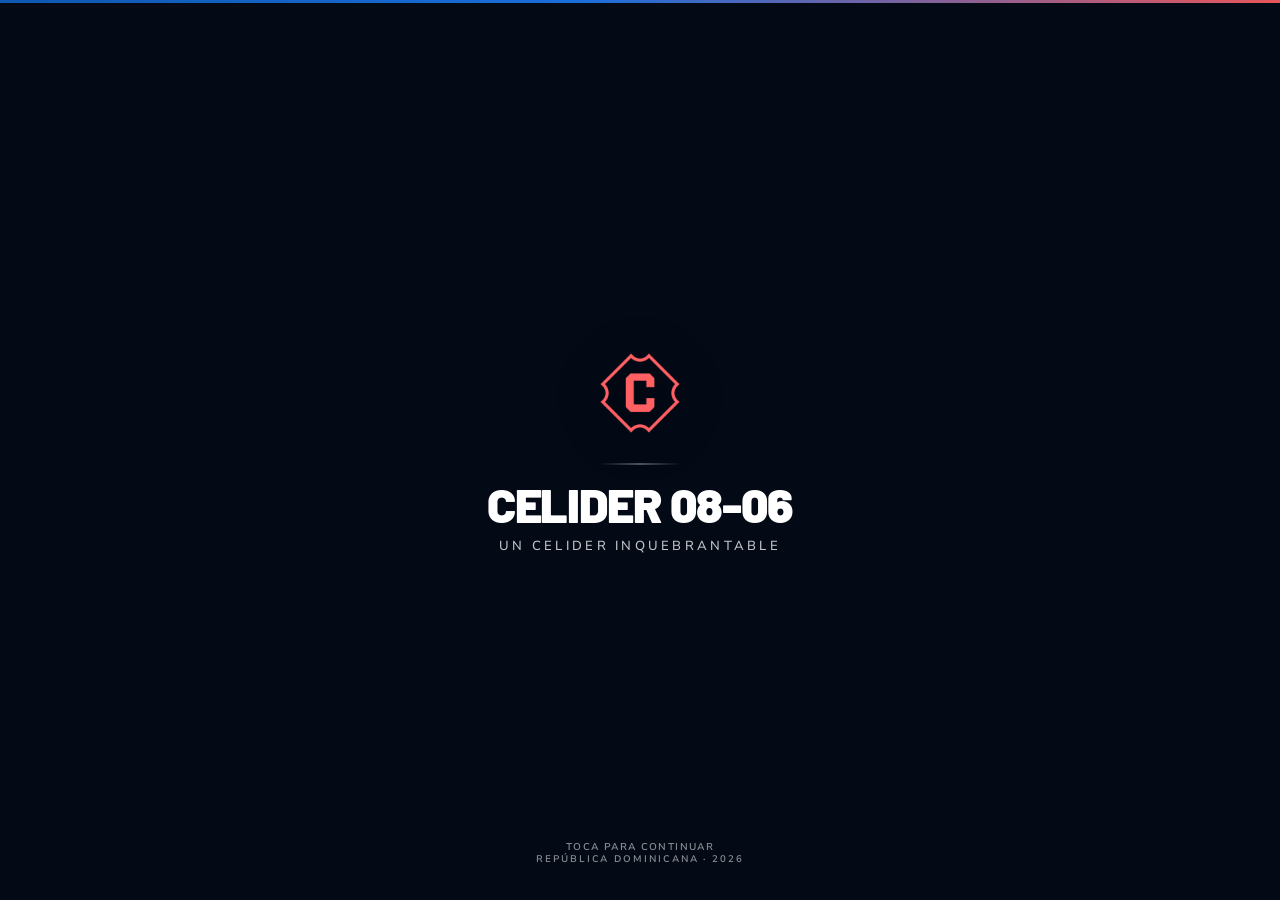
==== commit f7f4b471: "Add files via upload" ====
--- a/index.html
+++ b/index.html
@@ -3,8 +3,9 @@
 <head>
   <meta charset="UTF-8" />
   <meta name="viewport" content="width=device-width, initial-scale=1.0" />
-  <meta name="description" content="Panel de consulta CELIDER 08-06" />
-  <title>CELIDER 08-06</title>
+  <meta name="description" content="Panel oficial de consulta CELIDER 08-06 · República Dominicana" />
+  <meta name="theme-color" content="#030A16" />
+  <title>CELIDER 08-06 — Panel de Consulta</title>
   <link rel="icon" type="image/png" href="logo.png" />
   <link rel="preconnect" href="https://fonts.googleapis.com" />
   <link rel="preconnect" href="https://fonts.gstatic.com" crossorigin />
@@ -27,6 +28,7 @@
         id="splashLogo"
         onerror="this.style.display='none'"
       />
+      <div class="splash-divider" aria-hidden="true"></div>
       <h1 class="splash-title">CELIDER 08-06</h1>
       <p class="splash-tagline">Un CELIDER inquebrantable</p>
     </div>
@@ -72,8 +74,10 @@
       </nav>
 
       <button class="btn-theme-toggle" id="themeToggle" aria-label="Cambiar tema" title="Modo claro / oscuro">
-        <i class="fas fa-sun theme-icon-light"></i>
-        <i class="fas fa-moon theme-icon-dark"></i>
+        <i class="fas fa-sun theme-icon-light" aria-hidden="true"></i>
+        <i class="fas fa-moon theme-icon-dark" aria-hidden="true"></i>
+        <span class="theme-toggle-label theme-label-light">Claro</span>
+        <span class="theme-toggle-label theme-label-dark">Oscuro</span>
       </button>
       <button class="hamburger" id="hamburgerBtn"
         aria-label="Abrir menú" aria-expanded="false" aria-controls="mobileNav">
@@ -104,40 +108,71 @@
     <!-- ── MODO SELECTOR ──────────────────────────────────── -->
     <section id="modeSelectorSection" style="display:none;">
 
+      <!-- Institutional hero panel -->
+      <div class="inst-hero" aria-label="Bienvenida CELIDER">
+        <div class="inst-hero-brand">
+          <div class="inst-hero-logo-wrap">
+            <img src="logo.png" alt="Logo CELIDER" class="inst-hero-logo"
+              onerror="this.parentElement.style.display='none'" />
+          </div>
+          <div class="inst-hero-text">
+            <h2 class="inst-hero-title">CELIDER 08-06</h2>
+            <p class="inst-hero-meta">Panel Oficial de Consulta · República Dominicana · 2026</p>
+          </div>
+        </div>
+        <p class="inst-hero-desc">
+          Consulta el directorio de delegados, sus comisiones asignadas y el registro de asistencia a los talleres del CELIDER.
+        </p>
+      </div>
+
       <!-- Recall banner (shown when saved user exists) -->
       <div class="recall-banner" id="recallBanner" style="display:none;">
-        <div class="user-avatar" id="recallAvatar" style="width:44px;height:44px;border-radius:50%;background:linear-gradient(135deg,#0052CC,#338FFF);display:flex;align-items:center;justify-content:center;font-size:1rem;font-weight:700;color:#fff;flex-shrink:0;"></div>
+        <div class="user-avatar user-avatar--lg" id="recallAvatar"></div>
         <div class="recall-banner-info">
           <strong id="recallName">—</strong>
           <span>Sesión guardada · Toca para continuar</span>
         </div>
         <div class="recall-banner-actions">
-          <button class="btn-primary" id="btnRecallContinue" style="font-size:.8rem;padding:.5rem 1rem;">
-            <i class="fas fa-arrow-right"></i> Continuar
-          </button>
-          <button class="btn-ghost" id="btnRecallChange" style="font-size:.8rem;padding:.5rem .8rem;" title="Cambiar persona">
-            <i class="fas fa-user-xmark"></i>
-          </button>
-        </div>
-      </div>
-
-      <div class="home-hero">
-        <h2>Bienvenido al panel</h2>
-        <p>Selecciona cómo deseas acceder al sistema</p>
-      </div>
-
-      <div class="mode-grid" role="navigation" aria-label="Modos de acceso">
-        <button class="mode-card" id="btnModoLista" aria-label="Ver listado completo de delegados">
-          <div class="mode-card-icon"><i class="fas fa-users" aria-hidden="true"></i></div>
-          <h3>Listado completo</h3>
-          <p>Consulta el directorio con todos los delegados y sus centros educativos</p>
-        </button>
-        <button class="mode-card mode-card-accent" id="btnModoPerfil" aria-label="Ver mi perfil personal">
-          <div class="mode-card-icon"><i class="fas fa-user-circle" aria-hidden="true"></i></div>
-          <h3>Mi perfil</h3>
-          <p>Busca tu nombre para ver tus datos y tu asistencia a los talleres</p>
-        </button>
-      </div>
+          <button class="btn-primary btn-sm" id="btnRecallContinue">
+            <i class="fas fa-arrow-right" aria-hidden="true"></i> Continuar
+          </button>
+          <button class="btn-ghost btn-sm btn-icon" id="btnRecallChange" title="Cambiar persona" aria-label="Cambiar persona">
+            <i class="fas fa-user-xmark" aria-hidden="true"></i>
+          </button>
+        </div>
+      </div>
+
+      <!-- Access section -->
+      <div class="access-section" role="navigation" aria-label="Modos de acceso">
+        <p class="access-section-label">
+          <i class="fas fa-lock-open" aria-hidden="true"></i>
+          Selecciona tu modo de acceso
+        </p>
+        <div class="access-cards">
+          <button class="access-card" id="btnModoLista" aria-label="Ver listado completo de delegados">
+            <div class="access-card-icon">
+              <i class="fas fa-users" aria-hidden="true"></i>
+            </div>
+            <div class="access-card-body">
+              <h3>Listado completo</h3>
+              <p>Consulta el directorio con todos los delegados y sus centros educativos</p>
+            </div>
+            <i class="fas fa-chevron-right access-card-arrow" aria-hidden="true"></i>
+          </button>
+
+          <button class="access-card access-card--accent" id="btnModoPerfil" aria-label="Ver mi perfil personal">
+            <div class="access-card-icon">
+              <i class="fas fa-user-circle" aria-hidden="true"></i>
+            </div>
+            <div class="access-card-body">
+              <h3>Mi perfil</h3>
+              <p>Busca tu nombre para ver tus datos y tu asistencia a los talleres</p>
+            </div>
+            <i class="fas fa-chevron-right access-card-arrow" aria-hidden="true"></i>
+          </button>
+        </div>
+      </div>
+
     </section>
 
     <!-- ── BUSCAR NOMBRE ───────────────────────────────────── -->
@@ -147,10 +182,10 @@
       </button>
       <div class="search-section">
         <div class="search-card">
-          <h3><i class="fas fa-user-search" style="color:var(--primary-light);margin-right:.45rem;"></i>Buscar mi perfil</h3>
+          <h3><i class="fas fa-user-search search-card-icon" aria-hidden="true"></i>Buscar mi perfil</h3>
           <p>Escribe tu nombre y selecciónalo de la lista de delegados registrados.</p>
-          <div class="search-row" style="margin-bottom:.6rem;">
-            <div class="search-wrapper" style="flex:1;">
+          <div class="search-row search-row--mb">
+            <div class="search-wrapper search-wrapper--flex">
               <i class="fas fa-search search-icon" aria-hidden="true"></i>
               <input
                 type="search"
@@ -179,8 +214,8 @@
           </div>
 
           <!-- Not found -->
-          <div id="profileNotFound" style="display:none;margin-top:1rem;padding:1rem;background:rgba(232,90,90,.06);border:1px solid rgba(232,90,90,.2);border-radius:10px;color:#991B1B;font-size:.82rem;display:flex;align-items:center;gap:.5rem;">
-            <i class="fas fa-circle-exclamation"></i>
+          <div id="profileNotFound" class="search-error-msg" style="display:none;">
+            <i class="fas fa-circle-exclamation" aria-hidden="true"></i>
             <span id="profileNotFoundMsg">No se encontró ese nombre.</span>
           </div>
         </div>
@@ -196,7 +231,7 @@
 
       <!-- Hero card -->
       <div class="dashboard-hero-card">
-        <p class="dashboard-greeting"><i class="fas fa-hand-sparkles" style="margin-right:.4rem;opacity:.7;"></i>Hola,</p>
+        <p class="dashboard-greeting"><i class="fas fa-hand-sparkles dashboard-greeting-icon" aria-hidden="true"></i>Hola,</p>
         <h2 class="dashboard-name" id="dbName">—</h2>
         <div class="dashboard-info-row" id="dbInfoRow">
           <!-- chips filled by JS -->
@@ -212,7 +247,7 @@
       <a href="talleres.html" class="btn-goto-talleres" id="btnGotoTalleres" aria-label="Ver asistencia detallada">
         <i class="fas fa-chalkboard-teacher"></i>
         Ver mi asistencia en talleres
-        <i class="fas fa-arrow-right" style="margin-left:auto;font-size:.8rem;opacity:.8;"></i>
+        <i class="fas fa-arrow-right btn-goto-arrow" aria-hidden="true"></i>
       </a>
 
       <!-- Mini talleres grid -->
@@ -317,6 +352,7 @@
        ============================================================ -->
   <footer class="site-footer">
     <p>CELIDER 08-06 &mdash; República Dominicana &copy; 2026</p>
+    <p class="footer-sub">Panel de consulta para delegados y centros educativos</p>
   </footer>
 
   <script src="script.js"></script>
--- a/styles.css
+++ b/styles.css
@@ -1,908 +1,3608 @@
 /* ============================================================
-   styles.css — CELIDER 08-06 · v4
-   Tipografía: Syne (display) + Inter (body) + Space Mono (datos)
-   Estética: Dark base · Cards flotantes · Color vivo · Original
+   styles.css — CELIDER 08-06 · v5
+   Tipografía: Barlow (display) · Nunito Sans (body) · JetBrains Mono (datos)
+   Estética: Dark-first · Coral identity · Contraste mejorado · Responsive
    ============================================================ */
 
-@import url('https://fonts.googleapis.com/css2?family=Syne:wght@700;800&family=Inter:ital,wght@0,300;0,400;0,500;0,600;1,400&family=Poppins:wght@400;500;600;700&family=Space+Mono:wght@400;700&display=swap');
-
+@import url('https://fonts.googleapis.com/css2?family=Barlow:wght@600;700;800;900&family=Nunito+Sans:ital,opsz,wght@0,6..12,400;0,6..12,500;0,6..12,600;0,6..12,700;1,6..12,400&family=JetBrains+Mono:wght@400;600;700&display=swap');
+
+/* ============================================================
+   TOKENS
+   ============================================================ */
 :root {
-  --navy:       #050D1C;
-  --navy-mid:   #0A1E38;
-  --primary:    #0052CC;
-  --primary-d:  #003A99;
-  --primary-l:  #4C9CFF;
+  /* Navy palette */
+  --navy:       #060E1E;
+  --navy-mid:   #0C1E38;
+  --navy-light: #112244;
+
+  /* Brand - coral from logo */
   --coral:      #E8565A;
-  --coral-l:    #FF7A7D;
-  --success:    #0BA870;
-  --warning:    #E5960A;
+  --coral-d:    #C83B3E;
+  --coral-l:    #FF8587;
+
+  /* Primary blue */
+  --primary:    #1A6EDB;
+  --primary-d:  #1058B0;
+  --primary-l:  #5B9FFF;
+
+  /* Semantic */
+  --success:    #0EA86E;
+  --success-l:  #34D399;
+  --warning:    #D97706;
+  --warning-l:  #FBBF24;
   --danger:     #DC2626;
+  --danger-l:   #F87171;
+
+  /* Surface (dark) */
+  --surface-0:  #060E1E;
+  --surface-1:  #0C1A30;
+  --surface-2:  #122040;
+  --surface-3:  #1A2E52;
+
+  /* Card (light mode base) */
   --card:       #FFFFFF;
   --card-2:     #F4F8FF;
-  --border:     #D0E2F7;
-  --text:       #08172E;
-  --text-2:     #3A5A82;
-  --fd: 'Syne', sans-serif;
-  --fb: 'Inter', sans-serif;
-  --fu: 'Poppins', sans-serif;
-  --fm: 'Space Mono', monospace;
-  --r-xl: 20px; --r: 14px; --r-sm: 9px; --r-xs: 5px;
-  --sh-sm: 0 2px 10px rgba(0,20,60,.08);
-  --sh:    0 6px 28px rgba(0,20,60,.14);
-  --sh-lg: 0 18px 56px rgba(0,20,60,.22);
-  --sh-c:  0 8px 32px rgba(0,82,204,.22);
-  --ease: cubic-bezier(.4,0,.2,1);
-  --spring: cubic-bezier(.34,1.56,.64,1);
-  --t: .22s;
-  --header-h: 68px;
-}
-
-*,*::before,*::after{box-sizing:border-box;margin:0;padding:0}
-html{font-size:16px;scroll-behavior:smooth;-webkit-text-size-adjust:100%}
-body{font-family:var(--fb);background:var(--navy);color:var(--text);min-height:100vh;display:flex;flex-direction:column;overflow-x:hidden}
-
-/* ── Dynamic background ── */
-body::before{
-  content:'';position:fixed;inset:-30%;width:160%;height:160%;
+  --border:     #C8DDF4;
+  --text:       #071728;
+  --text-2:     #3D5A80;
+
+  /* Text on dark */
+  --on-dark:         rgba(255, 255, 255, 0.96);
+  --on-dark-2:       rgba(255, 255, 255, 0.76);
+  --on-dark-3:       rgba(255, 255, 255, 0.54);
+
+  /* Fonts */
+  --fd: 'Barlow', sans-serif;
+  --fb: 'Nunito Sans', sans-serif;
+  --fm: 'JetBrains Mono', monospace;
+
+  /* Radii */
+  --r-2xl: 24px;
+  --r-xl:  18px;
+  --r:     12px;
+  --r-sm:  8px;
+  --r-xs:  5px;
+  --r-pill: 99px;
+
+  /* Shadows */
+  --sh-sm: 0 2px 8px rgba(0, 16, 50, .12);
+  --sh:    0 6px 24px rgba(0, 16, 50, .18);
+  --sh-lg: 0 16px 52px rgba(0, 16, 50, .28);
+  --sh-c:  0 8px 32px rgba(26, 110, 219, .32);
+  --sh-coral: 0 8px 32px rgba(232, 86, 90, .32);
+
+  /* Motion */
+  --ease:   cubic-bezier(.4, 0, .2, 1);
+  --spring: cubic-bezier(.34, 1.56, .64, 1);
+  --t: .2s;
+
+  /* Layout */
+  --header-h: 64px;
+  --max-w:    1260px;
+  --page-px:  1.75rem;
+}
+
+/* ── RESET ─────────────────────────────────────────────────── */
+*, *::before, *::after { box-sizing: border-box; margin: 0; padding: 0; }
+html {
+  font-size: 16px;
+  scroll-behavior: smooth;
+  -webkit-text-size-adjust: 100%;
+}
+body {
+  font-family: var(--fb);
+  background: var(--navy);
+  color: var(--text);
+  min-height: 100vh;
+  display: flex;
+  flex-direction: column;
+  overflow-x: hidden;
+  -webkit-font-smoothing: antialiased;
+  -moz-osx-font-smoothing: grayscale;
+}
+
+/* ── BACKGROUND GRADIENT ────────────────────────────────────── */
+body::before {
+  content: '';
+  position: fixed;
+  inset: 0;
   background:
-    radial-gradient(ellipse 55% 45% at 15% 25%,rgba(0,82,204,.22) 0%,transparent 65%),
-    radial-gradient(ellipse 40% 55% at 85% 75%,rgba(232,86,90,.12) 0%,transparent 60%),
-    radial-gradient(ellipse 70% 60% at 55% 10%,rgba(0,40,110,.18) 0%,transparent 55%),
-    linear-gradient(145deg,#040C1A 0%,#06122A 40%,#030A16 75%,#040D1E 100%);
-  animation:bgBreath 28s ease infinite alternate;
-  pointer-events:none;z-index:0
-}
-body::after{
-  content:'';position:fixed;inset:0;
-  background-image:url("data:image/svg+xml,%3Csvg viewBox='0 0 200 200' xmlns='http://www.w3.org/2000/svg'%3E%3Cfilter id='n'%3E%3CfeTurbulence type='fractalNoise' baseFrequency='.85' numOctaves='4' stitchTiles='stitch'/%3E%3C/filter%3E%3Crect width='100%25' height='100%25' filter='url(%23n)'/%3E%3C/svg%3E");
-  opacity:.022;pointer-events:none;z-index:0
-}
-@keyframes bgBreath{0%{transform:translate(0,0) scale(1)}33%{transform:translate(1%,-1%) scale(1.02)}66%{transform:translate(-1%,1.5%) scale(.99)}100%{transform:translate(.5%,-.5%) scale(1.01)}}
-body>*{position:relative;z-index:1}
-
-/* ── HEADER ── */
-.site-header{
-  background:rgba(5,13,28,.82);backdrop-filter:blur(18px);-webkit-backdrop-filter:blur(18px);
-  border-bottom:1px solid rgba(255,255,255,.07);color:#fff;
-  position:sticky;top:0;z-index:500;
-  opacity:0;transform:translateY(-10px);
-  transition:opacity .5s var(--ease),transform .5s var(--ease)
-}
-.site-header.visible{opacity:1;transform:none}
+    radial-gradient(ellipse 90% 40% at 50% 0%, rgba(10, 35, 90, .22) 0%, transparent 55%),
+    radial-gradient(ellipse 50% 35% at 0% 100%, rgba(5, 20, 60, .18) 0%, transparent 55%),
+    linear-gradient(175deg, #030A16 0%, #05101E 40%, #040C1A 70%, #030912 100%);
+  pointer-events: none;
+  z-index: 0;
+}
+
+/* Subtle institutional grid texture */
+body::after {
+  content: '';
+  position: fixed;
+  inset: 0;
+  background-image:
+    linear-gradient(rgba(255,255,255,.012) 1px, transparent 1px),
+    linear-gradient(90deg, rgba(255,255,255,.012) 1px, transparent 1px);
+  background-size: 48px 48px;
+  pointer-events: none;
+  z-index: 0;
+}
+body > * { position: relative; z-index: 1; }
+
+
+/* ============================================================
+   HEADER
+   ============================================================ */
+.site-header {
+  background: rgba(3, 8, 20, .92);
+  backdrop-filter: blur(24px);
+  -webkit-backdrop-filter: blur(24px);
+  border-bottom: 1px solid rgba(255, 255, 255, .07);
+  color: #fff;
+  position: sticky;
+  top: 0;
+  z-index: 500;
+  opacity: 0;
+  transform: translateY(-8px);
+  transition: opacity .45s var(--ease), transform .45s var(--ease);
+}
+.site-header.visible { opacity: 1; transform: none; }
 #appShell .site-header,
 body[data-page="admin"] .site-header,
 body[data-page="talleres"] .site-header,
-body[data-page="comisiones"] .site-header{opacity:1!important;transform:none!important}
-.site-header::after{
-  content:'';position:absolute;bottom:0;left:0;right:0;height:1.5px;
-  background:linear-gradient(90deg,transparent 0%,var(--primary-l) 25%,rgba(255,255,255,.6) 50%,var(--primary-l) 75%,transparent 100%);
-  background-size:200% 100%;animation:shimmer 6s ease infinite
-}
-@keyframes shimmer{0%{background-position:200% 0}100%{background-position:-200% 0}}
-
-.header-inner{max-width:1280px;margin:0 auto;height:var(--header-h);display:flex;align-items:center;gap:1rem;padding:0 2rem}
-.header-logo-wrap{display:flex;align-items:center;flex-shrink:0;width:42px;height:42px}
-.header-logo{height:100%;width:100%;object-fit:contain;border-radius:9px;transition:transform var(--t) var(--spring);filter:drop-shadow(0 2px 8px rgba(0,0,0,.5))}
-.header-logo:hover{transform:scale(1.08) rotate(-3deg)}
-.header-divider{width:1px;height:32px;background:rgba(255,255,255,.14);flex-shrink:0}
-.header-titles{display:flex;flex-direction:column;gap:.06rem;flex:1;min-width:0}
-.header-titles h1{font-family:var(--fd);font-size:.95rem;font-weight:700;letter-spacing:.02em;white-space:nowrap;overflow:hidden;text-overflow:ellipsis;background:linear-gradient(90deg,#fff 50%,rgba(255,255,255,.6));-webkit-background-clip:text;-webkit-text-fill-color:transparent;background-clip:text}
-.header-titles span{font-family:var(--fu);font-size:.62rem;font-weight:500;opacity:.45;letter-spacing:.14em;text-transform:uppercase}
-.header-nav{display:flex;align-items:center;gap:.25rem;flex-shrink:0}
-.nav-link{font-family:var(--fu);color:rgba(255,255,255,.65);text-decoration:none;font-size:.8rem;font-weight:500;padding:.45rem .9rem;border-radius:var(--r-sm);display:flex;align-items:center;gap:.4rem;white-space:nowrap;transition:all var(--t);border:1px solid transparent}
-.nav-link i{font-size:.76rem}
-.nav-link:hover{background:rgba(255,255,255,.1);color:#fff;border-color:rgba(255,255,255,.08);transform:translateY(-1px)}
-.nav-link.active{background:rgba(76,156,255,.18);color:#fff;font-weight:600;border-color:rgba(76,156,255,.3);box-shadow:0 2px 12px rgba(0,82,204,.2)}
-.header-user-chip{display:flex;align-items:center;gap:.5rem;background:rgba(255,255,255,.08);border:1px solid rgba(255,255,255,.12);border-radius:99px;padding:.28rem .85rem .28rem .4rem;font-family:var(--fu);font-size:.76rem;font-weight:500;color:rgba(255,255,255,.82);cursor:pointer;flex-shrink:0;max-width:200px;transition:all var(--t)}
-.header-user-chip:hover{background:rgba(255,255,255,.15);color:#fff}
-.user-avatar{width:26px;height:26px;border-radius:50%;background:linear-gradient(135deg,var(--primary),var(--coral));display:flex;align-items:center;justify-content:center;font-family:var(--fd);font-size:.7rem;font-weight:700;color:#fff;flex-shrink:0}
-.user-name{overflow:hidden;text-overflow:ellipsis;white-space:nowrap}
-.hamburger{display:none;flex-direction:column;justify-content:center;align-items:center;gap:5px;width:40px;height:40px;background:rgba(255,255,255,.07);border:1px solid rgba(255,255,255,.12);border-radius:var(--r-sm);cursor:pointer;flex-shrink:0;transition:background var(--t);padding:0}
-.hamburger:hover{background:rgba(255,255,255,.16)}
-.hamburger span{display:block;width:17px;height:1.5px;background:#fff;border-radius:2px;transition:transform .3s ease,opacity .3s ease;transform-origin:center}
-.hamburger.open span:nth-child(1){transform:translateY(6.5px) rotate(45deg)}
-.hamburger.open span:nth-child(2){opacity:0;transform:scaleX(0)}
-.hamburger.open span:nth-child(3){transform:translateY(-6.5px) rotate(-45deg)}
-.mobile-nav{display:none;background:rgba(4,12,24,.95);border-top:1px solid rgba(255,255,255,.06);max-height:0;overflow:hidden;transition:max-height .38s var(--ease)}
-.mobile-nav.open{max-height:320px}
-.mobile-nav-inner{max-width:1280px;margin:0 auto;padding:.5rem 1.25rem .9rem;display:flex;flex-direction:column;gap:.22rem}
-.mobile-nav .nav-link{font-size:.88rem;padding:.62rem .95rem;border:1px solid rgba(255,255,255,.06);transform:none;justify-content:flex-start}
-.mobile-nav .nav-link:hover{transform:none;background:rgba(255,255,255,.1)}
-
-/* ── MAIN ── */
-.main-content{flex:1;max-width:1280px;width:100%;margin:0 auto;padding:2.5rem 2rem 5rem}
-
-/* ── PAGE HERO ── */
-.page-hero{margin-bottom:2rem;animation:fadeUp .55s var(--ease) both}
-.page-hero h2{font-family:var(--fd);font-size:clamp(1.7rem,4vw,2.4rem);font-weight:800;line-height:1.05;letter-spacing:-.03em;margin-bottom:.4rem;background:linear-gradient(130deg,#fff 30%,rgba(255,255,255,.6));-webkit-background-clip:text;-webkit-text-fill-color:transparent;background-clip:text}
-.page-hero p{font-family:var(--fb);font-size:.9rem;color:rgba(255,255,255,.45)}
-
-/* ── SPLASH ── */
-.splash-screen{position:fixed;inset:0;z-index:9000;background:var(--navy);display:flex;align-items:center;justify-content:center;transition:transform .7s cubic-bezier(.76,0,.24,1),opacity .6s ease;overflow:hidden}
-.splash-screen::before,.splash-screen::after{content:'';position:absolute;border-radius:50%;filter:blur(100px);pointer-events:none}
-.splash-screen::before{width:600px;height:600px;background:rgba(0,82,204,.2);top:-150px;left:-200px;animation:orbDrift 8s ease infinite alternate}
-.splash-screen::after{width:400px;height:400px;background:rgba(232,86,90,.13);bottom:-100px;right:-100px;animation:orbDrift 11s ease infinite alternate-reverse}
-@keyframes orbDrift{0%{transform:translate(0,0) scale(1)}100%{transform:translate(30px,-20px) scale(1.1)}}
-.splash-screen.exit{transform:translateY(-100%);opacity:0;pointer-events:none}
-.splash-content{display:flex;flex-direction:column;align-items:center;gap:1.2rem;text-align:center;position:relative;z-index:1;padding:2rem}
-.splash-logo{width:108px;height:108px;object-fit:contain;border-radius:24px;background:rgba(255,255,255,.05);padding:14px;box-shadow:0 0 0 1px rgba(255,255,255,.08),0 0 70px rgba(232,86,90,.3),0 30px 70px rgba(0,0,0,.5);opacity:0;transform:scale(.45) translateY(18px);animation:splashIn .9s var(--spring) .2s both}
-.splash-title{font-family:var(--fd);font-size:clamp(2rem,7vw,3.2rem);font-weight:800;color:#fff;letter-spacing:-.04em;line-height:1;opacity:0;transform:translateY(22px);animation:slideUp .7s var(--ease) .95s both;text-shadow:0 4px 30px rgba(0,82,204,.45)}
-.splash-tagline{font-family:var(--fb);font-size:clamp(.82rem,2vw,1rem);font-weight:300;color:rgba(255,255,255,.45);letter-spacing:.22em;text-transform:uppercase;opacity:0;transform:translateY(14px);animation:slideUp .65s var(--ease) 1.4s both}
-.splash-skip{position:absolute;bottom:2.5rem;font-family:var(--fu);font-size:.68rem;font-weight:500;color:rgba(255,255,255,.18);letter-spacing:.12em;text-transform:uppercase;cursor:pointer;animation:fadeIn 1s ease 2.4s both;transition:color .2s}
-.splash-skip:hover{color:rgba(255,255,255,.42)}
-@keyframes splashIn{to{opacity:1;transform:scale(1) translateY(0)}}
-@keyframes slideUp{to{opacity:1;transform:translateY(0)}}
-@keyframes fadeIn{from{opacity:0}to{opacity:1}}
-
-/* ── HOME MODE SELECTOR ── */
-.home-hero{text-align:center;padding:2rem 0 1.75rem;animation:fadeUp .5s var(--ease) both}
-.home-hero h2{font-family:var(--fd);font-size:clamp(1.6rem,4vw,2.2rem);font-weight:800;background:linear-gradient(135deg,#fff 40%,rgba(255,255,255,.55));-webkit-background-clip:text;-webkit-text-fill-color:transparent;background-clip:text;margin-bottom:.4rem;letter-spacing:-.03em}
-.home-hero p{font-family:var(--fb);font-size:.88rem;color:rgba(255,255,255,.42)}
-.mode-grid{display:grid;grid-template-columns:repeat(auto-fit,minmax(280px,1fr));gap:1.25rem;max-width:680px;margin:2rem auto 0;animation:fadeUp .55s .1s var(--ease) both}
-.mode-card{background:var(--card);border:1.5px solid var(--border);border-radius:var(--r-xl);box-shadow:var(--sh);padding:2rem 1.8rem;display:flex;flex-direction:column;align-items:center;gap:.9rem;cursor:pointer;text-align:center;position:relative;overflow:hidden;transition:all .28s var(--ease)}
-.mode-card::after{content:'';position:absolute;inset:0;border-radius:inherit;background:linear-gradient(135deg,rgba(0,82,204,.04),transparent);opacity:0;transition:opacity var(--t)}
-.mode-card:hover{box-shadow:var(--sh-lg),var(--sh-c);transform:translateY(-5px);border-color:rgba(0,82,204,.3)}
-.mode-card:hover::after{opacity:1}
-.mode-card-icon{width:58px;height:58px;border-radius:var(--r);background:rgba(0,82,204,.07);display:flex;align-items:center;justify-content:center;font-size:1.55rem;color:var(--primary);transition:all .3s var(--spring)}
-.mode-card:hover .mode-card-icon{background:rgba(0,82,204,.14);transform:scale(1.08) rotate(-4deg)}
-.mode-card h3{font-family:var(--fd);font-size:1rem;font-weight:700;color:var(--text)}
-.mode-card p{font-family:var(--fb);font-size:.81rem;color:var(--text-2);line-height:1.55}
-.mode-card-accent{border-color:rgba(0,82,204,.18);background:linear-gradient(135deg,#fff,rgba(240,248,255,.6))}
-.mode-card-accent .mode-card-icon{background:linear-gradient(135deg,rgba(0,82,204,.12),rgba(76,156,255,.08));color:var(--primary-l)}
-.mode-card-accent:hover{border-color:rgba(0,82,204,.5);box-shadow:var(--sh-lg),0 0 0 4px rgba(0,82,204,.06)}
-.recall-banner{max-width:680px;margin:0 auto 1.5rem;background:rgba(255,255,255,.06);border:1px solid rgba(255,255,255,.1);border-radius:var(--r-xl);padding:1rem 1.5rem;display:flex;align-items:center;gap:1rem;animation:fadeUp .45s var(--ease) both;backdrop-filter:blur(12px)}
-.recall-banner-info strong{display:block;font-family:var(--fu);font-size:.88rem;font-weight:600;color:#fff}
-.recall-banner-info span{font-family:var(--fb);font-size:.76rem;color:rgba(255,255,255,.45)}
-.recall-banner-actions{display:flex;gap:.5rem;flex-shrink:0;margin-left:auto}
-
-/* ── NAME SEARCH + BACK BUTTONS ── */
-.search-section{max-width:560px;margin:0 auto;animation:fadeUp .45s var(--ease) both}
-.search-section-back,.dashboard-back{display:inline-flex;align-items:center;gap:.45rem;color:rgba(255,255,255,.45);font-family:var(--fu);font-size:.8rem;font-weight:500;cursor:pointer;margin-bottom:1.25rem;background:none;border:none;padding:0;transition:color var(--t)}
-.search-section-back:hover,.dashboard-back:hover{color:rgba(255,255,255,.85)}
-.search-card{background:var(--card);border:1px solid var(--border);border-radius:var(--r-xl);box-shadow:var(--sh);padding:2rem}
-.search-card h3{font-family:var(--fd);font-size:1.15rem;font-weight:700;margin-bottom:.35rem;color:var(--text)}
-.search-card p{font-family:var(--fb);font-size:.83rem;color:var(--text-2);margin-bottom:1.4rem}
-
-/* ── DASHBOARD ── */
-.dashboard-section{animation:fadeUp .5s var(--ease) both}
-.dashboard-hero-card{border-radius:var(--r-xl);padding:2.25rem 2.5rem;margin-bottom:1.5rem;background:linear-gradient(135deg,#001845 0%,#002E70 55%,#001035 100%);position:relative;overflow:hidden;box-shadow:var(--sh-lg)}
-.dashboard-hero-card::before{content:'';position:absolute;width:350px;height:350px;border-radius:50%;background:rgba(76,156,255,.1);top:-110px;right:-70px;pointer-events:none}
-.dashboard-greeting{font-family:var(--fu);font-size:.7rem;font-weight:500;letter-spacing:.15em;text-transform:uppercase;color:rgba(255,255,255,.45);margin-bottom:.35rem;display:flex;align-items:center;gap:.4rem}
-.dashboard-name{font-family:var(--fd);font-size:clamp(1.5rem,4vw,2rem);font-weight:800;color:#fff;margin-bottom:1.5rem;line-height:1.1;letter-spacing:-.03em}
-.dashboard-info-row{display:flex;flex-wrap:wrap;gap:.65rem;position:relative;z-index:1}
-.dashboard-info-chip{display:inline-flex;align-items:center;gap:.45rem;background:rgba(255,255,255,.08);border:1px solid rgba(255,255,255,.1);border-radius:99px;padding:.3rem .9rem;font-family:var(--fb);font-size:.76rem;color:rgba(255,255,255,.78)}
-.dashboard-info-chip i{font-size:.7rem;opacity:.65}
-.dashboard-info-chip a{color:inherit;text-decoration:none}
-.dashboard-stats-grid{display:grid;grid-template-columns:repeat(auto-fill,minmax(200px,1fr));gap:1rem;margin-bottom:1.5rem;animation:fadeUp .5s .08s var(--ease) both}
-.stat-mini-card{background:var(--card);border:1px solid var(--border);border-radius:var(--r-xl);box-shadow:var(--sh);padding:1.4rem 1.5rem;display:flex;flex-direction:column;gap:.35rem;transition:all var(--t);position:relative;overflow:hidden}
-.stat-mini-card::before{content:'';position:absolute;top:0;left:0;right:0;height:3px;background:linear-gradient(90deg,var(--primary),var(--primary-l));border-radius:99px 99px 0 0}
-.stat-mini-card:hover{box-shadow:var(--sh-lg);transform:translateY(-2px)}
-.stat-mini-label{font-family:var(--fu);font-size:.67rem;font-weight:600;letter-spacing:.1em;text-transform:uppercase;color:var(--text-2)}
-.stat-mini-value{font-family:var(--fm);font-size:2rem;font-weight:700;color:var(--text);line-height:1}
-.stat-mini-value.green{color:var(--success)}.stat-mini-value.red{color:var(--danger)}.stat-mini-value.blue{color:var(--primary)}
-.stat-mini-sub{font-family:var(--fb);font-size:.73rem;color:var(--text-2)}
-.stat-progress-bar{height:4px;background:var(--border);border-radius:99px;margin-top:.35rem;overflow:hidden}
-.stat-progress-fill{height:100%;border-radius:99px;background:linear-gradient(90deg,var(--primary),var(--primary-l));transition:width .9s var(--ease)}
-.stat-progress-fill.green{background:linear-gradient(90deg,var(--success),#34D399)}.stat-progress-fill.red{background:linear-gradient(90deg,var(--danger),#F87171)}
-.dashboard-talleres-label{font-family:var(--fu);font-size:.68rem;font-weight:700;letter-spacing:.12em;text-transform:uppercase;color:rgba(255,255,255,.4);margin-bottom:.75rem}
-.dashboard-talleres-grid{display:grid;grid-template-columns:repeat(auto-fill,minmax(240px,1fr));gap:.7rem;margin-bottom:1.5rem;animation:fadeUp .5s .14s var(--ease) both}
-.dash-taller-card{background:var(--card);border:1px solid var(--border);border-radius:var(--r);padding:.85rem 1rem;display:flex;align-items:center;gap:.75rem;transition:all var(--t)}
-.dash-taller-card:hover{box-shadow:var(--sh);border-color:rgba(0,82,204,.2);transform:translateX(3px)}
-.dash-taller-icon{width:34px;height:34px;border-radius:var(--r-xs);background:rgba(0,82,204,.06);display:flex;align-items:center;justify-content:center;font-size:.88rem;color:var(--primary-l);flex-shrink:0}
-.dash-taller-name{font-family:var(--fb);font-size:.79rem;font-weight:600;color:var(--text)}
-.btn-goto-talleres{display:flex;align-items:center;justify-content:center;gap:.6rem;width:100%;padding:.95rem 1.5rem;background:linear-gradient(135deg,var(--primary) 0%,var(--primary-l) 100%);color:#fff;border:none;border-radius:var(--r);font-family:var(--fu);font-size:.9rem;font-weight:600;cursor:pointer;text-decoration:none;transition:all var(--t);box-shadow:0 4px 20px rgba(0,82,204,.35);margin-bottom:1.5rem;animation:fadeUp .5s .2s var(--ease) both;letter-spacing:.01em}
-.btn-goto-talleres:hover{box-shadow:0 8px 30px rgba(0,82,204,.5);transform:translateY(-2px);color:#fff}
-
-/* ── CONTROLS ── */
-.controls-card{background:var(--card);border-radius:var(--r-xl);box-shadow:var(--sh);border:1px solid var(--border);padding:1.4rem 1.6rem;margin-bottom:1.5rem;animation:fadeUp .55s .08s var(--ease) both;transition:box-shadow var(--t)}
-.controls-card:hover{box-shadow:var(--sh-lg)}
-.controls-grid{display:grid;grid-template-columns:1fr 1fr auto;gap:1rem;align-items:end}
-.field-group{display:flex;flex-direction:column;gap:.32rem}
-.field-group label{font-family:var(--fu);font-size:.67rem;font-weight:600;color:var(--text-2);letter-spacing:.09em;text-transform:uppercase;transition:color var(--t)}
-.field-group:focus-within label{color:var(--primary)}
-.search-input,.filter-select{width:100%;padding:.62rem .95rem;border:1.5px solid var(--border);border-radius:var(--r-sm);font-family:var(--fb);font-size:.86rem;color:var(--text);background:var(--card-2);outline:none;transition:border-color var(--t),box-shadow var(--t),background var(--t);appearance:none;-webkit-appearance:none}
-.search-input:focus,.filter-select:focus{border-color:var(--primary-l);box-shadow:0 0 0 3px rgba(76,156,255,.14);background:#fff}
-.search-input:hover:not(:focus),.filter-select:hover:not(:focus){border-color:#99C3E0}
-.search-wrapper{position:relative}
-.search-icon{position:absolute;left:.85rem;top:50%;transform:translateY(-50%);color:var(--text-2);font-size:.8rem;pointer-events:none;transition:color var(--t)}
-.search-wrapper:focus-within .search-icon{color:var(--primary)}
-.search-wrapper .search-input{padding-left:2.4rem}
-.select-wrapper{position:relative}
-.select-wrapper::after{content:'\f078';font-family:'Font Awesome 6 Free';font-weight:900;font-size:.55rem;position:absolute;right:.95rem;top:50%;transform:translateY(-50%);color:var(--text-2);pointer-events:none}
-.btn-clear{padding:.62rem 1.15rem;border:1.5px solid var(--border);border-radius:var(--r-sm);background:transparent;font-family:var(--fu);font-size:.78rem;font-weight:500;color:var(--text-2);cursor:pointer;white-space:nowrap;transition:all var(--t);display:flex;align-items:center;gap:.4rem;height:41px}
-.btn-clear:hover{border-color:var(--primary-l);color:var(--primary);background:rgba(0,82,204,.05)}
-.btn-primary{padding:.62rem 1.35rem;background:linear-gradient(135deg,var(--primary),var(--primary-l));color:#fff;border:none;border-radius:var(--r-sm);font-family:var(--fu);font-size:.85rem;font-weight:600;cursor:pointer;display:inline-flex;align-items:center;gap:.38rem;transition:all var(--t);box-shadow:0 3px 14px rgba(0,82,204,.28)}
-.btn-primary:hover{box-shadow:0 6px 24px rgba(0,82,204,.42);transform:translateY(-1px)}
-.btn-primary:disabled{opacity:.5;transform:none;cursor:not-allowed}
-.btn-ghost{padding:.58rem 1rem;background:transparent;color:var(--text-2);border:1.5px solid var(--border);border-radius:var(--r-sm);font-family:var(--fu);font-size:.8rem;font-weight:500;cursor:pointer;display:inline-flex;align-items:center;gap:.38rem;transition:all var(--t)}
-.btn-ghost:hover{border-color:var(--primary-l);color:var(--primary);background:rgba(0,82,204,.05)}
-.stats-bar{display:flex;align-items:center;justify-content:space-between;margin-bottom:1rem;animation:fadeUp .6s .12s var(--ease) both}
-.results-count{font-family:var(--fb);font-size:.8rem;color:rgba(255,255,255,.45)}
-.results-count strong{color:#fff;font-weight:600}
-.sort-toggle{display:flex;gap:.3rem}
-.sort-btn{padding:.38rem .82rem;border:1.5px solid rgba(255,255,255,.12);border-radius:var(--r-sm);background:rgba(255,255,255,.05);font-family:var(--fu);font-size:.74rem;font-weight:500;color:rgba(255,255,255,.5);cursor:pointer;transition:all var(--t);display:flex;align-items:center;gap:.28rem}
-.sort-btn:hover{border-color:rgba(76,156,255,.4);color:rgba(255,255,255,.85);transform:translateY(-1px)}
-.sort-btn.active{background:var(--primary);border-color:var(--primary);color:#fff;box-shadow:0 3px 12px rgba(0,82,204,.35)}
-
-/* ── TABLE ── */
-.table-card{background:var(--card);border-radius:var(--r-xl);box-shadow:var(--sh);border:1px solid var(--border);overflow:hidden;animation:fadeUp .65s .16s var(--ease) both;transition:box-shadow var(--t)}
-.table-card:hover{box-shadow:var(--sh-lg)}
-.table-scroll{overflow-x:auto}
-table{width:100%;border-collapse:collapse}
-thead{background:linear-gradient(135deg,#001845 0%,#002E70 100%)}
-thead th{color:rgba(255,255,255,.82);font-family:var(--fu);font-size:.69rem;font-weight:600;letter-spacing:.1em;text-transform:uppercase;padding:1rem 1.5rem;text-align:left;white-space:nowrap}
-thead th:first-child{padding-left:1.75rem}
-tbody tr{border-bottom:1px solid var(--border);transition:background var(--t);animation:rowIn .3s var(--ease) both}
-tbody tr:last-child{border-bottom:none}
-tbody tr:hover{background:linear-gradient(90deg,rgba(0,82,204,.03),rgba(76,156,255,.02))}
-tbody td{padding:.85rem 1.5rem;font-family:var(--fb);font-size:.86rem;color:var(--text);vertical-align:middle}
-tbody td:first-child{padding-left:1.75rem}
-.row-num{display:inline-flex;align-items:center;justify-content:center;width:23px;height:23px;background:var(--card-2);border:1px solid var(--border);border-radius:50%;font-family:var(--fm);font-size:.66rem;font-weight:700;color:var(--text-2);margin-right:.55rem;flex-shrink:0;transition:background var(--t),border-color var(--t)}
-tr:hover .row-num{background:rgba(0,82,204,.07);border-color:rgba(0,82,204,.2)}
-.nombre-cell{display:flex;align-items:center;font-weight:500}
-.centro-badge{display:inline-flex;align-items:center;gap:.3rem;padding:.24rem .7rem;background:linear-gradient(135deg,#EAF4FD,#D4ECFB);color:#005A99;border-radius:20px;font-family:var(--fu);font-size:.73rem;font-weight:500;border:1px solid #B8D9F0;max-width:100%;transition:all var(--t)}
-tr:hover .centro-badge{background:linear-gradient(135deg,#D4ECFB,#BEE0F8);border-color:#8EC8EB}
-.correo-cell{max-width:260px}
-.correo-link{display:inline-flex;align-items:center;gap:.4rem;color:var(--primary-l);text-decoration:none;font-family:var(--fb);font-size:.78rem;font-weight:500;transition:color var(--t);min-width:0}
-.correo-link:hover{color:var(--primary)}
-.correo-text{white-space:nowrap;overflow:hidden;text-overflow:ellipsis;max-width:200px;display:inline-block}
-
-/* ── ESTADOS ── */
-.loading-state,.empty-state{display:none;flex-direction:column;align-items:center;padding:4rem 2rem;gap:1rem;color:rgba(255,255,255,.35)}
-.loading-state.visible,.empty-state.visible{display:flex}
-.spinner{width:40px;height:40px;border-radius:50%;border:2.5px solid rgba(255,255,255,.1);border-top-color:var(--primary-l);animation:spin .7s linear infinite;position:relative}
-.spinner::after{content:'';position:absolute;inset:5px;border-radius:50%;border:2px solid transparent;border-top-color:rgba(76,156,255,.3);animation:spin .5s linear infinite reverse}
-.loading-state p,.empty-state p{font-family:var(--fb);font-size:.88rem;font-weight:500;color:rgba(255,255,255,.45)}
-.empty-state i{font-size:2.4rem;opacity:.18}
-.empty-state span{font-size:.78rem;text-align:center;color:rgba(255,255,255,.3)}
-
-/* ── TALLERES ── */
-.search-hero{background:var(--card);border:1px solid var(--border);border-radius:var(--r-xl);box-shadow:var(--sh);padding:2rem;margin-bottom:1.75rem;animation:fadeUp .5s var(--ease) both}
-.search-hero h2{font-family:var(--fd);font-size:1.5rem;font-weight:800;margin-bottom:.25rem;letter-spacing:-.03em;background:linear-gradient(135deg,var(--primary),var(--primary-l));-webkit-background-clip:text;-webkit-text-fill-color:transparent;background-clip:text}
-.search-hero p{font-family:var(--fb);font-size:.85rem;color:var(--text-2);margin-bottom:1.25rem}
-.search-row{display:flex;gap:.65rem;align-items:flex-end}
-.search-row .search-wrapper{flex:1}
-.btn-buscar{padding:.65rem 1.4rem;background:linear-gradient(135deg,var(--primary),var(--primary-l));color:#fff;border:none;border-radius:var(--r-sm);font-family:var(--fu);font-size:.84rem;font-weight:600;cursor:pointer;white-space:nowrap;transition:all var(--t);display:flex;align-items:center;gap:.4rem;height:41px;box-shadow:0 3px 14px rgba(0,82,204,.3)}
-.btn-buscar:hover{box-shadow:0 6px 22px rgba(0,82,204,.45);transform:translateY(-1px)}
-.search-hint{font-family:var(--fb);font-size:.69rem;color:var(--text-2);margin-top:.5rem;display:flex;align-items:center;gap:.3rem}
-#resultSection{animation:fadeUp .4s var(--ease) both}
-.delegado-card{background:linear-gradient(135deg,#001845 0%,#002E70 55%,#001035 100%);color:#fff;border-radius:var(--r-xl);padding:1.6rem 2rem;margin-bottom:1.5rem;display:flex;align-items:center;justify-content:space-between;gap:1rem;flex-wrap:wrap;box-shadow:var(--sh-lg);position:relative;overflow:hidden}
-.delegado-card::before{content:'';position:absolute;width:260px;height:260px;border-radius:50%;background:rgba(76,156,255,.1);top:-80px;right:-50px;pointer-events:none}
-.delegado-info h3{font-family:var(--fd);font-size:1.25rem;font-weight:800;margin-bottom:.2rem;letter-spacing:-.02em}
-.delegado-info p{font-family:var(--fb);font-size:.8rem;opacity:.6}
-.asistencia-badge-big{display:flex;align-items:center;gap:.75rem;position:relative;z-index:1}
-.pct-circle{width:68px;height:68px;border-radius:50%;background:rgba(255,255,255,.1);border:2px solid rgba(255,255,255,.22);display:flex;flex-direction:column;align-items:center;justify-content:center;flex-shrink:0}
-.pct-circle .pct-num{font-family:var(--fm);font-size:1.05rem;font-weight:700;line-height:1}
-.pct-circle .pct-label{font-family:var(--fu);font-size:.5rem;opacity:.6;text-transform:uppercase;letter-spacing:.06em}
-.resumen-chips{display:flex;flex-direction:column;gap:.3rem}
-.chip{display:inline-flex;align-items:center;gap:.38rem;font-family:var(--fu);font-size:.74rem;font-weight:500;padding:.2rem .7rem;border-radius:20px}
-.chip-presente{background:rgba(34,197,94,.22);color:#BBF7D0}
-.chip-ausente{background:rgba(239,68,68,.2);color:#FECACA}
-.chip-excusa{background:rgba(234,179,8,.2);color:#FDE68A}
-.talleres-grid{display:grid;grid-template-columns:repeat(auto-fill,minmax(290px,1fr));gap:1rem;margin-bottom:2rem}
-.taller-card{background:var(--card);border:1.5px solid var(--border);border-radius:var(--r-xl);box-shadow:var(--sh);padding:1.3rem 1.5rem;display:flex;flex-direction:column;gap:.6rem;transition:all var(--t);animation:fadeUp .4s var(--ease) both}
-.taller-card:hover{box-shadow:var(--sh-lg);transform:translateY(-3px) rotate(-.3deg);border-color:rgba(0,82,204,.2)}
-.taller-num{font-family:var(--fm);font-size:.64rem;font-weight:700;letter-spacing:.1em;text-transform:uppercase;color:var(--text-2)}
-.taller-nombre{font-family:var(--fb);font-size:.9rem;font-weight:600;color:var(--text);line-height:1.4}
-.asistencia-pill{display:inline-flex;align-items:center;gap:.38rem;padding:.28rem .85rem;border-radius:20px;font-family:var(--fu);font-size:.75rem;font-weight:600;width:fit-content}
-.pill-presente{background:#DCFCE7;color:#166534;border:1px solid #BBF7D0}
-.pill-ausente{background:#FEE2E2;color:#991B1B;border:1px solid #FECACA}
-.pill-excusa{background:#FEF9C3;color:#854D0E;border:1px solid #FDE68A}
-.pill-noregistrado{background:var(--card-2);color:var(--text-2);border:1px solid var(--border)}
-.pill-dot{width:6px;height:6px;border-radius:50%;flex-shrink:0}
-.pill-presente .pill-dot{background:#22C55E}.pill-ausente .pill-dot{background:#EF4444}.pill-excusa .pill-dot{background:#EAB308}.pill-noregistrado .pill-dot{background:#9CA3AF}
-.taller-material-btn{display:flex;align-items:center;gap:.48rem;padding:.38rem .88rem;background:var(--primary);color:#fff;border:none;border-radius:var(--r-sm);font-family:var(--fu);font-size:.74rem;font-weight:600;text-decoration:none;cursor:pointer;transition:all var(--t);width:100%;justify-content:center}
-.taller-material-btn:hover{background:var(--primary-d);transform:translateY(-1px);color:#fff}
-.taller-material-arrow{margin-left:auto;font-size:.6rem;opacity:.7}
-.taller-material-multi{position:relative}
-.taller-material-chevron{margin-left:auto;font-size:.6rem;transition:transform .25s ease}
-.taller-material-multi.open .taller-material-chevron{transform:rotate(180deg)}
-.taller-material-list{display:none;flex-direction:column;gap:.26rem;margin-top:.38rem}
-.taller-material-multi.open .taller-material-list{display:flex}
-.taller-material-dropdown-item{display:flex;align-items:center;gap:.44rem;padding:.34rem .78rem;background:rgba(0,82,204,.05);border:1px solid var(--border);border-radius:var(--r-sm);color:var(--primary);text-decoration:none;font-family:var(--fb);font-size:.74rem;font-weight:500;transition:all var(--t)}
-.taller-material-dropdown-item:hover{background:var(--primary);color:#fff;border-color:var(--primary)}
-.taller-material-dropdown-item span{flex:1;overflow:hidden;text-overflow:ellipsis;white-space:nowrap}
-.not-found-state{display:none;flex-direction:column;align-items:center;padding:3.5rem 2rem;color:var(--text-2);gap:.9rem;background:var(--card);border:1px solid var(--border);border-radius:var(--r-xl);box-shadow:var(--sh)}
-.not-found-state.visible{display:flex}
-.not-found-state i{font-size:2.4rem;opacity:.2}
-.not-found-state p{font-family:var(--fd);font-size:.95rem;font-weight:700;color:var(--text)}
-.not-found-state span{font-family:var(--fb);font-size:.8rem;text-align:center;max-width:340px}
-.btn-reintentar{margin-top:.35rem;padding:.5rem 1.2rem;border:1.5px solid var(--primary-l);border-radius:var(--r-sm);background:transparent;color:var(--primary-l);font-family:var(--fu);font-size:.79rem;font-weight:500;cursor:pointer;transition:all var(--t)}
-.btn-reintentar:hover{background:var(--primary);color:#fff;border-color:var(--primary)}
-
-/* ── COMISIONES PAGE ── */
-.com-tabs{display:flex;gap:.75rem;flex-wrap:wrap;margin-bottom:1.75rem;animation:fadeUp .5s var(--ease) both}
-.com-tab-btn{display:flex;align-items:center;gap:.55rem;padding:.6rem 1.3rem;border-radius:99px;border:2px solid rgba(255,255,255,.12);background:rgba(255,255,255,.05);font-family:var(--fu);font-size:.82rem;font-weight:600;cursor:pointer;transition:all .28s var(--ease);color:rgba(255,255,255,.55);backdrop-filter:blur(8px)}
-.com-tab-btn:hover{border-color:rgba(255,255,255,.3);color:rgba(255,255,255,.85);background:rgba(255,255,255,.1)}
-.com-tab-btn.active{color:#fff;border-color:transparent;box-shadow:0 4px 20px rgba(0,0,0,.25)}
-.com-tab-btn.tab-uit.active{background:#0A4B9E}
-.com-tab-btn.tab-otan.active{background:#003189}
-.com-tab-btn.tab-unesco.active{background:#007DB8}
-.com-tab-btn.tab-uit:not(.active):hover{border-color:#4C9CFF;color:#4C9CFF}
-.com-tab-btn.tab-otan:not(.active):hover{border-color:#6B8FFF;color:#6B8FFF}
-.com-tab-btn.tab-unesco:not(.active):hover{border-color:#38BDF8;color:#38BDF8}
-.com-tab-icon{width:28px;height:28px;border-radius:7px;display:flex;align-items:center;justify-content:center;flex-shrink:0;background:rgba(255,255,255,.1);overflow:hidden}
-.com-tab-icon img{width:20px;height:20px;object-fit:contain;filter:brightness(0) invert(.7)}
-.com-tab-btn.active .com-tab-icon img{filter:brightness(0) invert(1)}
-.com-panel{display:none;animation:fadeUp .45s var(--ease) both}
-.com-panel.active{display:block}
-.com-hero{border-radius:var(--r-xl);padding:2.25rem 2.5rem;margin-bottom:1.75rem;color:#fff;position:relative;overflow:hidden;box-shadow:var(--sh-lg)}
-.com-hero::before{content:'';position:absolute;width:320px;height:320px;border-radius:50%;background:rgba(255,255,255,.06);top:-110px;right:-70px;pointer-events:none}
-.com-hero-top{display:flex;align-items:center;gap:1.5rem;margin-bottom:.9rem}
-.com-hero-logo-wrap{width:70px;height:70px;border-radius:16px;background:rgba(255,255,255,.15);border:1.5px solid rgba(255,255,255,.2);display:flex;align-items:center;justify-content:center;flex-shrink:0;overflow:hidden;box-shadow:0 4px 20px rgba(0,0,0,.2)}
-.com-hero-logo{width:52px;height:52px;object-fit:contain;filter:brightness(0) invert(1)}
-.com-hero-abr{font-family:var(--fd);font-size:clamp(1.8rem,5vw,2.5rem);font-weight:800;line-height:1;letter-spacing:-.04em}
-.com-hero-name{font-family:var(--fb);font-size:.82rem;opacity:.7;margin-top:.18rem}
-.com-hero-desc{font-family:var(--fb);font-size:.88rem;opacity:.78;line-height:1.7;max-width:640px;position:relative;z-index:1}
-.com-hero-meta{display:flex;gap:.75rem;margin-top:1.1rem;flex-wrap:wrap;position:relative;z-index:1}
-.com-meta-chip{display:inline-flex;align-items:center;gap:.4rem;background:rgba(255,255,255,.12);border:1px solid rgba(255,255,255,.16);border-radius:99px;padding:.28rem .85rem;font-family:var(--fu);font-size:.74rem;font-weight:500}
-.com-search-bar{display:flex;align-items:center;gap:.75rem;margin-bottom:1.25rem;animation:fadeUp .5s .1s var(--ease) both}
-.com-search-bar .search-wrapper{flex:1;max-width:340px}
-.com-search-bar .search-input{background:rgba(255,255,255,.08);border-color:rgba(255,255,255,.12);color:#fff}
-.com-search-bar .search-input::placeholder{color:rgba(255,255,255,.3)}
-.com-search-bar .search-input:focus{background:rgba(255,255,255,.13);border-color:rgba(76,156,255,.5);box-shadow:0 0 0 3px rgba(76,156,255,.1)}
-.com-search-bar .search-icon{color:rgba(255,255,255,.4)}
-.com-search-bar .search-wrapper:focus-within .search-icon{color:var(--primary-l)}
-.com-countries-grid{display:grid;grid-template-columns:repeat(auto-fill,minmax(270px,1fr));gap:1rem;animation:fadeUp .5s .12s var(--ease) both}
-.country-card{background:rgba(255,255,255,.04);border:1px solid rgba(255,255,255,.09);border-radius:var(--r);padding:1.1rem 1.25rem;transition:all .25s var(--ease);backdrop-filter:blur(10px)}
-.country-card:hover{background:rgba(255,255,255,.08);border-color:rgba(255,255,255,.18);transform:translateY(-2px);box-shadow:0 8px 30px rgba(0,0,0,.2)}
-.country-header{display:flex;align-items:center;gap:.65rem;margin-bottom:.85rem}
-.country-flag{font-size:1.65rem;line-height:1;flex-shrink:0}
-.country-name{font-family:var(--fd);font-size:.9rem;font-weight:700;color:rgba(255,255,255,.9)}
-.country-delegates{display:flex;flex-direction:column;gap:.4rem}
-.delegate-row{display:flex;align-items:center;gap:.5rem;font-family:var(--fb);font-size:.8rem;color:rgba(255,255,255,.7);font-weight:400}
-.delegate-row i{font-size:.66rem;color:rgba(76,156,255,.7);flex-shrink:0}
-
-/* ── INSTAGRAM POPUP ── */
-.ig-popup{position:fixed;bottom:1.5rem;right:1.5rem;z-index:4000;background:linear-gradient(135deg,#833ab4 0%,#c13584 45%,#fd1d1d 100%);border-radius:var(--r-xl);padding:1rem 1.25rem;box-shadow:0 14px 50px rgba(130,50,180,.45);display:flex;align-items:center;gap:.9rem;max-width:300px;opacity:0;transform:translateY(20px) scale(.94);transition:opacity .4s ease,transform .4s var(--spring);pointer-events:none;color:#fff}
-.ig-popup.visible{opacity:1;transform:translateY(0) scale(1);pointer-events:all}
-.ig-popup-icon{width:40px;height:40px;flex-shrink:0;background:rgba(255,255,255,.16);border-radius:11px;display:flex;align-items:center;justify-content:center;font-size:1.2rem}
-.ig-popup-body{flex:1;min-width:0}
-.ig-popup-body strong{display:block;font-family:var(--fd);font-size:.86rem;font-weight:700;margin-bottom:.13rem}
-.ig-popup-body span{font-family:var(--fb);font-size:.72rem;opacity:.82;display:block;margin-bottom:.5rem}
-.ig-popup-cta{display:inline-flex;align-items:center;gap:.3rem;background:rgba(255,255,255,.2);border:1px solid rgba(255,255,255,.3);border-radius:99px;padding:.26rem .72rem;font-family:var(--fu);font-size:.72rem;font-weight:600;color:#fff;text-decoration:none;transition:background var(--t)}
-.ig-popup-cta:hover{background:rgba(255,255,255,.32);color:#fff}
-.ig-popup-close{position:absolute;top:.42rem;right:.5rem;background:none;border:none;color:rgba(255,255,255,.65);font-size:.78rem;cursor:pointer;padding:.2rem;transition:color .2s}
-.ig-popup-close:hover{color:#fff}
-
-/* ── ADMIN ── */
-#appShell{display:flex;flex-direction:column;min-height:100vh;opacity:0;transform:translateY(8px);transition:opacity .45s ease,transform .45s ease}
-#appShell.visible{opacity:1;transform:none}
-#loginScreen{position:fixed;inset:0;background:radial-gradient(ellipse 80% 80% at 20% 40%,rgba(0,82,204,.25) 0%,transparent 60%),radial-gradient(ellipse 60% 60% at 80% 70%,rgba(232,86,90,.15) 0%,transparent 50%),linear-gradient(145deg,#040C1A 0%,#061426 50%,#030A16 100%);display:flex;align-items:center;justify-content:center;z-index:9999;overflow:hidden;transition:opacity .4s ease}
-#loginScreen::before{content:'';position:absolute;width:500px;height:500px;border-radius:50%;background:rgba(0,82,204,.15);top:-150px;right:-100px;filter:blur(80px);animation:orbDrift 9s ease infinite alternate}
-#loginScreen::after{content:'';position:absolute;width:400px;height:400px;border-radius:50%;background:rgba(232,86,90,.1);bottom:-100px;left:-80px;filter:blur(80px);animation:orbDrift 12s ease infinite alternate-reverse}
-#loginScreen.hidden{opacity:0;pointer-events:none}
-.login-box{background:rgba(255,255,255,.97);border-radius:24px;padding:2.75rem 2.5rem;width:100%;max-width:400px;box-shadow:0 32px 90px rgba(0,0,0,.5),0 0 0 1px rgba(255,255,255,.12);display:flex;flex-direction:column;align-items:center;gap:1.2rem;animation:splashIn .5s var(--spring) both;position:relative;z-index:1}
-.login-box::before{content:'';position:absolute;top:0;left:0;right:0;height:4px;background:linear-gradient(90deg,var(--primary-l),var(--primary),var(--coral));border-radius:24px 24px 0 0}
-.login-logo{height:70px;width:70px;object-fit:contain;border-radius:50%;border:3px solid var(--border);padding:4px;background:var(--card-2);box-shadow:var(--sh);transition:transform var(--t) var(--spring)}
-.login-logo:hover{transform:scale(1.06) rotate(-4deg)}
-.login-box h2{font-family:var(--fd);font-size:1.2rem;font-weight:800;color:var(--primary);text-align:center;letter-spacing:-.02em}
-.login-box>p{font-family:var(--fb);font-size:.8rem;color:var(--text-2);text-align:center;margin-top:-.5rem}
-.login-session-notice{display:none;width:100%;padding:.5rem .9rem;background:linear-gradient(90deg,#EAF4FD,#D4ECFB);border:1px solid var(--border);border-radius:var(--r-sm);font-family:var(--fb);font-size:.76rem;color:var(--primary);align-items:center;gap:.5rem}
-.login-session-notice.visible{display:flex}
-.login-error{display:none;width:100%;padding:.5rem .9rem;background:rgba(220,38,38,.07);border:1px solid rgba(220,38,38,.2);border-radius:var(--r-sm);font-family:var(--fb);font-size:.76rem;color:var(--danger);align-items:center;gap:.5rem}
-.login-error.visible{display:flex}
-.login-field{width:100%;display:flex;flex-direction:column;gap:.35rem}
-.login-field label{font-family:var(--fu);font-size:.68rem;font-weight:600;color:var(--text-2);letter-spacing:.08em;text-transform:uppercase}
-.login-pwd-wrap{position:relative}
-.login-pwd-wrap input{width:100%;padding:.68rem 2.8rem .68rem 1rem;border:1.5px solid var(--border);border-radius:var(--r-sm);font-family:var(--fb);font-size:.9rem;color:var(--text);background:var(--card-2);outline:none;transition:border-color var(--t),box-shadow var(--t)}
-.login-pwd-wrap input:focus{border-color:var(--primary-l);box-shadow:0 0 0 3px rgba(76,156,255,.14);background:#fff}
-.login-pwd-toggle{position:absolute;right:.7rem;top:50%;transform:translateY(-50%);background:none;border:none;cursor:pointer;color:var(--text-2);font-size:.88rem;padding:.25rem}
-.btn-login{width:100%;padding:.75rem;background:linear-gradient(135deg,var(--primary),var(--primary-l));color:#fff;border:none;border-radius:var(--r-sm);font-family:var(--fu);font-size:.9rem;font-weight:600;cursor:pointer;display:flex;align-items:center;justify-content:center;gap:.45rem;transition:all var(--t);box-shadow:0 4px 18px rgba(0,82,204,.3);letter-spacing:.02em}
-.btn-login:hover{box-shadow:0 8px 30px rgba(0,82,204,.45);transform:translateY(-1px)}
-.btn-login:disabled{opacity:.65;transform:none;cursor:not-allowed}
-.login-footer-note{font-family:var(--fb);font-size:.7rem;color:var(--text-2);text-align:center;display:flex;align-items:center;gap:.35rem}
-#appShell .site-header{background:rgba(4,10,22,.9);backdrop-filter:blur(20px);-webkit-backdrop-filter:blur(20px);border-bottom:1px solid rgba(255,255,255,.07);position:sticky;top:0;z-index:200}
-.admin-badge{display:inline-flex;align-items:center;gap:.38rem;background:rgba(232,86,90,.18);border:1px solid rgba(232,86,90,.3);border-radius:99px;padding:.3rem .8rem;font-family:var(--fu);font-size:.72rem;font-weight:600;color:var(--coral-l)}
-.btn-logout{padding:.42rem .9rem;background:rgba(255,255,255,.07);color:rgba(255,255,255,.72);border:1px solid rgba(255,255,255,.1);border-radius:var(--r-sm);font-family:var(--fu);font-size:.76rem;font-weight:500;cursor:pointer;display:flex;align-items:center;gap:.38rem;transition:all var(--t)}
-.btn-logout:hover{background:rgba(220,38,38,.2);border-color:rgba(220,38,38,.3);color:#fca5a5}
-.tabs-bar{background:rgba(255,255,255,.03);border-bottom:1px solid rgba(255,255,255,.07);display:flex;align-items:flex-end;padding:0 2rem;overflow-x:auto;gap:.15rem;flex-shrink:0}
-.tab-btn{padding:1rem 1.25rem;background:none;border:none;font-family:var(--fu);font-size:.8rem;font-weight:500;color:rgba(255,255,255,.45);cursor:pointer;display:flex;align-items:center;gap:.4rem;border-bottom:2.5px solid transparent;margin-bottom:-1px;transition:all var(--t);white-space:nowrap}
-.tab-btn i{font-size:.74rem}
-.tab-btn:hover{color:rgba(255,255,255,.8)}
-.tab-btn.active{color:#fff;border-bottom-color:var(--primary-l);font-weight:600}
-.tab-content{display:none}
-.tab-content.active{display:block;animation:fadeUp .35s var(--ease) both}
-#appShell .main-content{flex:1}
-.section-header{display:flex;align-items:flex-start;justify-content:space-between;gap:1rem;margin-bottom:1.5rem;flex-wrap:wrap}
-.section-header h3{font-family:var(--fd);font-size:1.1rem;font-weight:700;color:#fff;letter-spacing:-.02em}
-.section-header p{font-family:var(--fb);font-size:.8rem;color:rgba(255,255,255,.4);margin-top:.2rem}
-.btn-recargar{padding:.45rem 1rem;background:rgba(255,255,255,.07);color:rgba(255,255,255,.75);border:1px solid rgba(255,255,255,.1);border-radius:var(--r-sm);font-family:var(--fu);font-size:.78rem;font-weight:500;cursor:pointer;display:inline-flex;align-items:center;gap:.38rem;transition:all var(--t);white-space:nowrap}
-.btn-recargar:hover{background:rgba(255,255,255,.14);color:#fff;border-color:rgba(255,255,255,.2);transform:translateY(-1px)}
-.admin-controls{display:flex;align-items:center;gap:.75rem;margin-bottom:1rem;flex-wrap:wrap}
-.admin-controls .search-wrapper{min-width:240px}
-.admin-controls .search-input{background:rgba(255,255,255,.07);border-color:rgba(255,255,255,.12);color:#fff}
-.admin-controls .search-input::placeholder{color:rgba(255,255,255,.3)}
-.admin-controls .search-input:focus{background:rgba(255,255,255,.12);border-color:rgba(76,156,255,.5)}
-.admin-controls .search-icon{color:rgba(255,255,255,.3)}
-.admin-controls .search-wrapper:focus-within .search-icon{color:var(--primary-l)}
-.badge-count{padding:.28rem .75rem;background:rgba(76,156,255,.15);color:var(--primary-l);border:1px solid rgba(76,156,255,.25);border-radius:99px;font-family:var(--fm);font-size:.72rem;font-weight:700;white-space:nowrap}
-.btn-group-centro{padding:.42rem .95rem;background:rgba(255,255,255,.06);color:rgba(255,255,255,.65);border:1px solid rgba(255,255,255,.1);border-radius:var(--r-sm);font-family:var(--fu);font-size:.76rem;font-weight:500;cursor:pointer;display:inline-flex;align-items:center;gap:.38rem;transition:all var(--t)}
-.btn-group-centro:hover{background:rgba(255,255,255,.12);color:#fff}
-.btn-group-centro.active{background:rgba(76,156,255,.18);border-color:rgba(76,156,255,.35);color:#fff}
-#appShell .table-card{background:rgba(255,255,255,.04);border:1px solid rgba(255,255,255,.08)}
-#appShell thead{background:rgba(0,40,100,.7)}
-#appShell thead th{color:rgba(255,255,255,.75)}
-#appShell tbody tr{border-bottom-color:rgba(255,255,255,.06)}
-#appShell tbody tr:hover{background:rgba(255,255,255,.04)}
-#appShell tbody td{color:rgba(255,255,255,.82)}
-#appShell .row-num{background:rgba(255,255,255,.06);border-color:rgba(255,255,255,.1);color:rgba(255,255,255,.45)}
-#appShell tr:hover .row-num{background:rgba(76,156,255,.15);border-color:rgba(76,156,255,.3)}
-#appShell .centro-badge{background:rgba(0,82,204,.2);color:rgba(76,156,255,.95);border-color:rgba(0,82,204,.3)}
-.asistencia-table-wrap{overflow:auto;max-height:70vh;border-radius:var(--r-xl);background:rgba(255,255,255,.04);border:1px solid rgba(255,255,255,.08)}
-.asistencia-scroll{overflow:auto}
-.asistencia-scroll table{min-width:800px}
-.col-delegado{min-width:180px}.col-taller{min-width:120px;max-width:160px;text-align:center!important}.col-pct{min-width:100px;text-align:center!important}
-.asistencia-cell{min-width:90px;padding:.32rem .6rem;text-align:center;border-radius:var(--r-xs);font-family:var(--fu);font-size:.72rem;font-weight:600;cursor:pointer;transition:all .15s;user-select:none}
-.asistencia-cell:hover{transform:scale(1.06);filter:brightness(1.1)}
-.estado-presente{background:#D1FAE5;color:#065F46}.estado-ausente{background:#FEE2E2;color:#991B1B}.estado-excusa{background:#FEF3C7;color:#854D0E}.estado-vacio{background:rgba(255,255,255,.07);color:rgba(255,255,255,.4)}
-.asistencia-cell.modified{box-shadow:0 0 0 2px var(--warning)}
-.pct-cell{display:flex;flex-direction:column;align-items:center;gap:.25rem}
-.pct-num{font-family:var(--fm);font-size:.76rem;font-weight:700;color:rgba(255,255,255,.75)}
-.pct-bar{width:48px;height:4px;background:rgba(255,255,255,.1);border-radius:99px;overflow:hidden}
-.pct-fill{height:100%;background:var(--primary-l);border-radius:99px;transition:width .5s ease}
-.centro-group-row{background:rgba(0,82,204,.08)!important}
-.centro-group-cell{padding:.55rem 1.5rem!important;font-family:var(--fu);font-size:.76rem;font-weight:600;color:rgba(76,156,255,.9);letter-spacing:.05em;text-transform:uppercase}
-.save-toolbar{display:flex;align-items:center;justify-content:space-between;background:rgba(14,34,70,.7);border:1px solid rgba(76,156,255,.2);border-radius:var(--r);padding:.9rem 1.4rem;margin-bottom:1rem;flex-wrap:wrap;gap:.75rem;backdrop-filter:blur(10px)}
-.save-toolbar p{font-family:var(--fb);font-size:.82rem;color:rgba(255,255,255,.75)}
-.save-toolbar strong{font-family:var(--fm);color:var(--primary-l)}
-.btn-guardar{padding:.5rem 1.25rem;background:linear-gradient(135deg,var(--primary),var(--primary-l));color:#fff;border:none;border-radius:var(--r-sm);font-family:var(--fu);font-size:.82rem;font-weight:600;cursor:pointer;display:inline-flex;align-items:center;gap:.38rem;transition:all var(--t);box-shadow:0 3px 14px rgba(0,82,204,.28)}
-.btn-guardar:hover{box-shadow:0 6px 22px rgba(0,82,204,.42);transform:translateY(-1px)}
-.btn-guardar:disabled{opacity:.45;transform:none;cursor:not-allowed}
-.stats-grid{display:grid;grid-template-columns:repeat(auto-fill,minmax(200px,1fr));gap:1rem;margin-bottom:2rem}
-.stat-card{background:rgba(255,255,255,.05);border:1px solid rgba(255,255,255,.08);border-radius:var(--r-xl);padding:1.4rem 1.5rem;display:flex;flex-direction:column;gap:.3rem}
-.stat-card.green{border-color:rgba(11,168,112,.25);background:rgba(11,168,112,.06)}.stat-card.accent{border-color:rgba(76,156,255,.25);background:rgba(76,156,255,.06)}.stat-card.red{border-color:rgba(220,38,38,.25);background:rgba(220,38,38,.06)}
-.stat-label{font-family:var(--fu);font-size:.68rem;font-weight:600;letter-spacing:.1em;text-transform:uppercase;color:rgba(255,255,255,.45)}
-.stat-value{font-family:var(--fm);font-size:2.2rem;font-weight:700;color:#fff;line-height:1}
-.stat-sub{font-family:var(--fb);font-size:.74rem;color:rgba(255,255,255,.4)}
-.progress-bar-wrap{height:4px;background:rgba(255,255,255,.08);border-radius:99px;overflow:hidden;margin-top:.3rem}
-.progress-bar-fill{height:100%;background:var(--success);border-radius:99px;transition:width .8s ease}
-.taller-stat-card{background:rgba(255,255,255,.05);border:1px solid rgba(255,255,255,.08);border-radius:var(--r);padding:1.1rem 1.25rem;transition:background var(--t)}
-.taller-stat-card:hover{background:rgba(255,255,255,.08)}
-.taller-stat-header{display:flex;justify-content:space-between;align-items:center;margin-bottom:.6rem;gap:.5rem}
-.taller-stat-nombre{font-family:var(--fb);font-size:.82rem;font-weight:600;color:rgba(255,255,255,.82)}
-.taller-stat-pct{font-family:var(--fm);font-size:.88rem;font-weight:700;color:var(--primary-l)}
-.taller-stat-row{display:flex;justify-content:space-between;font-family:var(--fb);font-size:.76rem}
-#docsList{display:grid;grid-template-columns:repeat(auto-fill,minmax(300px,1fr));gap:.75rem}
-.docs-taller-select-card{display:flex;align-items:center;gap:.9rem;padding:.9rem 1.1rem;background:rgba(255,255,255,.05);border:1px solid rgba(255,255,255,.08);border-radius:var(--r);cursor:pointer;transition:all var(--t)}
-.docs-taller-select-card:hover{background:rgba(255,255,255,.1);border-color:rgba(76,156,255,.3)}
-.docs-taller-select-card.selected{background:rgba(0,82,204,.2);border-color:rgba(76,156,255,.4)}
-.docs-taller-select-icon{width:36px;height:36px;border-radius:var(--r-xs);background:rgba(76,156,255,.15);display:flex;align-items:center;justify-content:center;color:var(--primary-l);font-size:.9rem;flex-shrink:0}
-.docs-taller-select-info{flex:1;min-width:0}
-.docs-taller-select-num{font-family:var(--fm);font-size:.65rem;color:rgba(255,255,255,.4);display:block}
-.docs-taller-select-name{font-family:var(--fb);font-size:.8rem;font-weight:600;color:rgba(255,255,255,.82);white-space:nowrap;overflow:hidden;text-overflow:ellipsis;display:block}
-.docs-count-badge{background:rgba(76,156,255,.2);color:var(--primary-l);border-radius:99px;padding:.18rem .55rem;font-family:var(--fm);font-size:.7rem;font-weight:700;flex-shrink:0}
-.docs-taller-select-arrow{color:rgba(255,255,255,.25);font-size:.75rem;flex-shrink:0}
-.docs-detail-panel{background:rgba(255,255,255,.05);border:1px solid rgba(255,255,255,.1);border-radius:var(--r-xl);padding:1.5rem;margin-top:1rem;animation:fadeUp .35s var(--ease) both}
-.docs-detail-header{display:flex;align-items:flex-start;justify-content:space-between;margin-bottom:1.1rem}
-.docs-detail-title{display:flex;align-items:center;gap:.85rem}
-.docs-detail-icon{width:40px;height:40px;border-radius:var(--r-xs);background:rgba(76,156,255,.15);display:flex;align-items:center;justify-content:center;color:var(--primary-l);font-size:1rem;flex-shrink:0}
-.docs-detail-label{font-family:var(--fu);font-size:.65rem;font-weight:600;letter-spacing:.1em;text-transform:uppercase;color:rgba(255,255,255,.35)}
-.docs-detail-name{font-family:var(--fd);font-size:.95rem;font-weight:700;color:#fff;margin-top:.12rem}
-.docs-detail-close{background:rgba(255,255,255,.07);border:1px solid rgba(255,255,255,.1);border-radius:8px;width:30px;height:30px;display:flex;align-items:center;justify-content:center;cursor:pointer;color:rgba(255,255,255,.5);transition:all var(--t)}
-.docs-detail-close:hover{background:rgba(220,38,38,.2);color:#fca5a5}
-.docs-detail-links{margin-bottom:1rem}
-.doc-item{display:flex;align-items:center;gap:.8rem;padding:.65rem .85rem;background:rgba(255,255,255,.04);border:1px solid rgba(255,255,255,.07);border-radius:var(--r-sm);margin-bottom:.4rem;transition:background var(--t)}
-.doc-item:hover{background:rgba(255,255,255,.08)}
-.doc-item-icon{width:30px;height:30px;border-radius:7px;background:rgba(76,156,255,.12);display:flex;align-items:center;justify-content:center;font-size:.8rem;color:var(--primary-l);flex-shrink:0}
-.doc-item-info{flex:1;min-width:0}
-.doc-item-titulo{font-family:var(--fb);font-size:.8rem;font-weight:600;color:rgba(255,255,255,.82)}
-.doc-item-url{font-family:var(--fb);font-size:.7rem;color:rgba(255,255,255,.35);overflow:hidden;text-overflow:ellipsis;white-space:nowrap}
-.doc-item-actions{display:flex;gap:.4rem;flex-shrink:0}
-.btn-doc-open{padding:.28rem .65rem;background:rgba(76,156,255,.15);border:1px solid rgba(76,156,255,.25);border-radius:var(--r-xs);font-family:var(--fu);font-size:.7rem;font-weight:600;color:var(--primary-l);text-decoration:none;display:inline-flex;align-items:center;gap:.3rem;transition:all var(--t)}
-.btn-doc-open:hover{background:rgba(76,156,255,.3);color:#fff}
-.btn-doc-delete{width:28px;height:28px;background:rgba(220,38,38,.1);border:1px solid rgba(220,38,38,.2);border-radius:var(--r-xs);display:flex;align-items:center;justify-content:center;font-size:.72rem;color:#fca5a5;cursor:pointer;transition:all var(--t);font-family:inherit}
-.btn-doc-delete:hover{background:rgba(220,38,38,.25);border-color:rgba(220,38,38,.4);transform:translateY(-1px)}
-.docs-detail-divider{height:1px;background:rgba(255,255,255,.06);margin:.65rem 0}
-.doc-empty-msg{font-family:var(--fb);font-size:.8rem;color:rgba(255,255,255,.35);font-style:italic;padding:.5rem 0}
-.docs-add-form{border-top:1px solid rgba(255,255,255,.07);padding-top:1.1rem}
-.docs-add-form-title{font-family:var(--fu);font-size:.78rem;font-weight:600;color:rgba(255,255,255,.6);margin-bottom:.85rem;display:flex;align-items:center;gap:.4rem}
-.docs-add-fields{display:grid;grid-template-columns:1fr 1fr;gap:.75rem;margin-bottom:.9rem}
-.docs-add-actions{display:flex;justify-content:flex-end;align-items:center;gap:.75rem}
-.docs-form-error{display:flex;align-items:center;gap:.4rem;font-family:var(--fb);font-size:.76rem;color:#FCA5A5;background:rgba(220,38,38,.1);border:1px solid rgba(220,38,38,.2);border-radius:var(--r-xs);padding:.4rem .7rem;flex:1}
-.docs-add-fields .search-input{background:rgba(255,255,255,.07);border-color:rgba(255,255,255,.12);color:#fff}
-.docs-add-fields .search-input:focus{background:rgba(255,255,255,.12)}
-.docs-add-fields .field-group label{color:rgba(255,255,255,.45)}
-.edit-btn{padding:.28rem .7rem;font-family:var(--fu);font-size:.72rem;font-weight:600;background:rgba(76,156,255,.1);border:1px solid rgba(76,156,255,.2);border-radius:var(--r-xs);color:var(--primary-l);cursor:pointer;transition:all var(--t);display:inline-flex;align-items:center;gap:.3rem}
-.edit-btn:hover{background:rgba(76,156,255,.25);color:#fff;border-color:rgba(76,156,255,.4)}
-.com-badge{display:inline-flex;align-items:center;gap:.3rem;padding:.2rem .6rem;border-radius:20px;font-family:var(--fu);font-size:.7rem;font-weight:600}
-.com-uit{background:rgba(10,75,158,.3);color:#93C5FD;border:1px solid rgba(10,75,158,.4)}
-.com-otan{background:rgba(0,49,137,.3);color:#A5B4FC;border:1px solid rgba(0,49,137,.4)}
-.com-unesco{background:rgba(0,125,184,.3);color:#67E8F9;border:1px solid rgba(0,125,184,.4)}
-.toast{position:fixed;bottom:1.5rem;right:1.5rem;z-index:9999;background:rgba(10,22,40,.95);border:1px solid rgba(255,255,255,.1);border-radius:var(--r);padding:.75rem 1.25rem;font-family:var(--fu);font-size:.82rem;font-weight:500;color:rgba(255,255,255,.9);display:flex;align-items:center;gap:.6rem;box-shadow:0 12px 40px rgba(0,0,0,.5);animation:slideInRight .3s var(--spring) both;backdrop-filter:blur(12px);max-width:340px}
-.toast.success{border-color:rgba(11,168,112,.4)}.toast.success i{color:#34D399}.toast.error{border-color:rgba(220,38,38,.4)}.toast.error i{color:#F87171}.toast.info i{color:var(--primary-l)}
-.toast-out{animation:fadeIn .3s ease reverse both}
-
-/* ── FOOTER ── */
-.site-footer{background:rgba(3,8,18,.8);border-top:1px solid rgba(255,255,255,.05);color:rgba(255,255,255,.22);text-align:center;padding:1.1rem;font-family:var(--fb);font-size:.7rem;letter-spacing:.06em;margin-top:auto}
-
-/* ── KEYFRAMES ── */
-@keyframes fadeUp{from{opacity:0;transform:translateY(18px)}to{opacity:1;transform:translateY(0)}}
-@keyframes spin{to{transform:rotate(360deg)}}
-@keyframes rowIn{from{opacity:0;transform:translateX(-8px)}to{opacity:1;transform:translateX(0)}}
-@keyframes slideInRight{from{opacity:0;transform:translateX(20px)}to{opacity:1;transform:translateX(0)}}
-
-:focus-visible{outline:2px solid var(--primary-l);outline-offset:2px;border-radius:4px}
-
-/* ── RESPONSIVE ── */
-@media(max-width:960px){
-  :root{--header-h:62px}
-  .header-nav{display:none}.hamburger{display:flex}.mobile-nav{display:block}
-  .controls-grid{grid-template-columns:1fr 1fr}
-  .controls-grid>.field-group:last-child{grid-column:span 2}
-  .btn-clear{width:100%;justify-content:center}
-  .tabs-bar{padding:0 1rem}.docs-add-fields{grid-template-columns:1fr}
-}
-@media(max-width:600px){
-  :root{--header-h:58px}
-  .header-inner{padding:0 1rem;gap:.6rem}.header-divider{height:26px}
-  .header-titles h1{font-size:.88rem}.header-titles span{display:none}
-  .user-name{display:none}.header-user-chip{padding:.28rem .45rem}
-  .main-content{padding:1.25rem 1rem 3.5rem}
-  .controls-grid{grid-template-columns:1fr}.controls-grid>.field-group:last-child{grid-column:1}
-  .stats-bar{flex-direction:column;align-items:flex-start;gap:.6rem}
-  thead th,tbody td{padding:.72rem .85rem}
-  thead th:first-child,tbody td:first-child{padding-left:.85rem}
-  .splash-logo{width:88px;height:88px}
-  .mode-grid{grid-template-columns:1fr;gap:.9rem}
-  .search-row{flex-direction:column}.btn-buscar{width:100%;justify-content:center}
-  .delegado-card{flex-direction:column;gap:1rem}.asistencia-badge-big{justify-content:flex-start}
-  .talleres-grid{grid-template-columns:1fr}
-  .dashboard-stats-grid{grid-template-columns:repeat(2,1fr)}.dashboard-talleres-grid{grid-template-columns:1fr}
-  .dashboard-hero-card{padding:1.5rem 1.25rem}.com-hero{padding:1.5rem 1.25rem}
-  .com-hero-logo-wrap{width:52px;height:52px}.com-hero-logo{width:38px;height:38px}
-  .com-tab-btn{padding:.5rem .85rem;font-size:.76rem}.com-countries-grid{grid-template-columns:1fr}
-  .ig-popup{bottom:1rem;right:1rem;left:1rem;max-width:none}
-  .login-box{margin:1rem;padding:2rem 1.5rem}
-  .stats-grid{grid-template-columns:1fr 1fr}
-  .save-toolbar{flex-direction:column;align-items:flex-start}
-  .section-header{flex-direction:column;align-items:flex-start}
-  .correo-text{display:none}.correo-link{width:30px;height:30px;justify-content:center;background:rgba(76,156,255,.1);border-radius:50%;border:1px solid rgba(76,156,255,.2)}.correo-cell{width:44px;text-align:center}
-}
-@media(max-width:400px){.dashboard-stats-grid{grid-template-columns:1fr}}
+body[data-page="comisiones"] .site-header { opacity: 1 !important; transform: none !important; }
+
+/* Institutional top accent bar */
+.site-header::before {
+  content: '';
+  position: absolute;
+  top: 0; left: 0; right: 0;
+  height: 3px;
+  background: linear-gradient(90deg, var(--primary-d) 0%, var(--primary) 45%, var(--coral) 100%);
+  z-index: 1;
+}
+
+/* Clean bottom border line */
+.site-header::after {
+  content: '';
+  position: absolute;
+  bottom: 0; left: 0; right: 0;
+  height: 1px;
+  background: rgba(255,255,255,.07);
+}
+
+.header-inner {
+  max-width: var(--max-w);
+  margin: 0 auto;
+  height: var(--header-h);
+  display: flex;
+  align-items: center;
+  gap: 1rem;
+  padding: 0 var(--page-px);
+}
+
+/* Logo — sin recuadro */
+.header-logo-wrap {
+  display: flex; align-items: center; flex-shrink: 0;
+  width: 36px; height: 36px;
+}
+.header-logo {
+  height: 100%; width: 100%; object-fit: contain;
+  filter: drop-shadow(0 1px 4px rgba(0,0,0,.4));
+  transition: transform var(--t) var(--spring), filter var(--t);
+}
+.header-logo:hover {
+  transform: scale(1.08);
+  filter: drop-shadow(0 2px 8px rgba(232,86,90,.35));
+}
+
+.header-divider { width: 1px; height: 26px; background: rgba(255, 255, 255, .1); flex-shrink: 0; }
+
+/* Titles */
+.header-titles { display: flex; flex-direction: column; gap: .1rem; flex: 1; min-width: 0; }
+.header-titles h1 {
+  font-family: var(--fd);
+  font-size: 1rem;
+  font-weight: 800;
+  letter-spacing: .015em;
+  white-space: nowrap;
+  overflow: hidden;
+  text-overflow: ellipsis;
+  color: #fff;
+}
+.header-titles span {
+  font-family: var(--fb);
+  font-size: .58rem;
+  font-weight: 600;
+  color: var(--on-dark-3);
+  letter-spacing: .18em;
+  text-transform: uppercase;
+}
+
+/* Nav */
+.header-nav { display: flex; align-items: center; gap: .15rem; flex-shrink: 0; }
+.nav-link {
+  font-family: var(--fb);
+  color: var(--on-dark-2);
+  text-decoration: none;
+  font-size: .8rem;
+  font-weight: 600;
+  padding: .46rem .92rem;
+  border-radius: var(--r-sm);
+  display: flex;
+  align-items: center;
+  gap: .4rem;
+  white-space: nowrap;
+  transition: all var(--t);
+  border: 1px solid transparent;
+  min-height: 36px;
+  letter-spacing: .01em;
+}
+.nav-link i { font-size: .76rem; }
+.nav-link:hover {
+  background: rgba(255,255,255,.1);
+  color: #fff;
+  border-color: rgba(255,255,255,.12);
+}
+.nav-link.active {
+  background: rgba(232, 86, 90, .18);
+  color: #fff;
+  font-weight: 700;
+  border-color: rgba(232, 86, 90, .38);
+  box-shadow: 0 2px 12px rgba(232, 86, 90, .22);
+}
+
+/* User avatar size modifier */
+.user-avatar--lg {
+  width: 44px; height: 44px;
+  font-size: 1rem;
+  border-radius: 50%;
+}
+
+/* User chip */
+.header-user-chip {
+  display: flex; align-items: center; gap: .45rem;
+  background: rgba(255,255,255,.08);
+  border: 1px solid rgba(255,255,255,.14);
+  border-radius: 99px;
+  padding: .25rem .8rem .25rem .35rem;
+  font-family: var(--fb); font-size: .76rem; font-weight: 600;
+  color: var(--on-dark-2);
+  cursor: pointer; flex-shrink: 0; max-width: 190px;
+  transition: all var(--t);
+}
+.header-user-chip:hover { background: rgba(255,255,255,.15); color: #fff; }
+.user-avatar {
+  width: 26px; height: 26px; border-radius: 50%;
+  background: linear-gradient(135deg, var(--primary), var(--coral));
+  display: flex; align-items: center; justify-content: center;
+  font-family: var(--fd); font-size: .68rem; font-weight: 700; color: #fff;
+  flex-shrink: 0;
+}
+.user-name { overflow: hidden; text-overflow: ellipsis; white-space: nowrap; }
+
+/* Theme toggle */
+.btn-theme-toggle {
+  height: 36px;
+  padding: 0 .85rem;
+  border-radius: var(--r-pill);
+  background: rgba(255,255,255,.08);
+  border: 1.5px solid rgba(255,255,255,.16);
+  color: var(--on-dark);
+  cursor: pointer;
+  display: flex; align-items: center; justify-content: center; gap: .4rem;
+  font-family: var(--fb); font-size: .74rem; font-weight: 600;
+  letter-spacing: .02em; white-space: nowrap;
+  flex-shrink: 0;
+  transition: background var(--t), border-color var(--t), box-shadow var(--t), color var(--t);
+  position: relative; overflow: hidden;
+}
+.btn-theme-toggle::before {
+  content: '';
+  position: absolute; inset: 0;
+  background: linear-gradient(135deg, rgba(255,255,255,.06), transparent);
+  border-radius: inherit;
+  opacity: 0; transition: opacity var(--t);
+}
+.btn-theme-toggle:hover {
+  background: rgba(255,255,255,.16);
+  border-color: rgba(255,255,255,.30);
+  box-shadow: 0 2px 14px rgba(0,0,0,.25);
+  color: #fff;
+}
+.btn-theme-toggle:hover::before { opacity: 1; }
+.btn-theme-toggle i { font-size: .8rem; transition: transform .35s var(--spring); }
+.btn-theme-toggle:hover i { transform: rotate(20deg) scale(1.15); }
+
+/* Dark mode: sun + "Claro" visible */
+.theme-icon-dark  { display: none; }
+.theme-icon-light { display: block; }
+.theme-label-dark  { display: none; }
+.theme-label-light { display: inline; }
+
+/* Light mode: moon + "Oscuro" visible */
+html[data-theme="light"] .theme-icon-light  { display: none; }
+html[data-theme="light"] .theme-icon-dark   { display: block; }
+html[data-theme="light"] .theme-label-light { display: none; }
+html[data-theme="light"] .theme-label-dark  { display: inline; }
+
+/* Light mode toggle button */
+html[data-theme="light"] .btn-theme-toggle {
+  background: rgba(7, 23, 40, .07);
+  border-color: rgba(7, 23, 40, .16);
+  color: var(--text);
+}
+html[data-theme="light"] .btn-theme-toggle:hover {
+  background: rgba(7, 23, 40, .13);
+  border-color: rgba(7, 23, 40, .28);
+  box-shadow: var(--sh-sm);
+  color: var(--text);
+}
+
+/* Hamburger */
+.hamburger {
+  display: none;
+  flex-direction: column; justify-content: center; align-items: center; gap: 4.5px;
+  width: 40px; height: 40px;
+  background: rgba(255,255,255,.07);
+  border: 1px solid rgba(255,255,255,.12);
+  border-radius: var(--r-sm);
+  cursor: pointer;
+  flex-shrink: 0;
+  transition: background var(--t);
+  padding: 0;
+}
+.hamburger:hover { background: rgba(255,255,255,.15); }
+.hamburger span {
+  display: block; width: 17px; height: 1.5px;
+  background: #fff; border-radius: 2px;
+  transition: transform .28s ease, opacity .28s ease;
+  transform-origin: center;
+}
+.hamburger.open span:nth-child(1) { transform: translateY(6px) rotate(45deg); }
+.hamburger.open span:nth-child(2) { opacity: 0; transform: scaleX(0); }
+.hamburger.open span:nth-child(3) { transform: translateY(-6px) rotate(-45deg); }
+
+/* Mobile nav */
+.mobile-nav {
+  display: none;
+  background: rgba(3, 8, 20, .98);
+  backdrop-filter: blur(24px);
+  -webkit-backdrop-filter: blur(24px);
+  border-top: 1px solid rgba(255,255,255,.07);
+  max-height: 0;
+  overflow: hidden;
+  transition: max-height .38s var(--ease);
+}
+.mobile-nav.open { max-height: 360px; }
+.mobile-nav-inner {
+  max-width: var(--max-w); margin: 0 auto;
+  padding: .75rem 1.1rem 1.25rem;
+  display: flex; flex-direction: column; gap: .25rem;
+}
+.mobile-nav .nav-link {
+  font-size: .9rem;
+  font-weight: 600;
+  padding: .78rem 1.1rem;
+  border: 1px solid rgba(255,255,255,.08);
+  justify-content: flex-start;
+  transform: none;
+  border-radius: var(--r);
+  min-height: 48px;
+  letter-spacing: .01em;
+}
+.mobile-nav .nav-link i { font-size: .8rem; width: 16px; text-align: center; }
+.mobile-nav .nav-link:hover {
+  transform: translateX(4px);
+  background: rgba(255,255,255,.1);
+  border-color: rgba(255,255,255,.16);
+}
+.mobile-nav .nav-link.active {
+  background: rgba(232, 86, 90, .15);
+  border-color: rgba(232, 86, 90, .3);
+  color: #fff;
+}
+
 
 /* ============================================================
-   THEME TOGGLE BUTTON
+   MAIN CONTENT
    ============================================================ */
-.btn-theme-toggle {
-  width: 38px; height: 38px; border-radius: var(--r-sm);
-  background: rgba(255,255,255,.08); border: 1px solid rgba(255,255,255,.14);
-  cursor: pointer; display: flex; align-items: center; justify-content: center;
-  font-size: .88rem; color: rgba(255,255,255,.7); flex-shrink: 0;
-  transition: all var(--t); position: relative;
-}
-.btn-theme-toggle:hover { background: rgba(255,255,255,.16); color: #fff; transform: rotate(12deg); }
-.theme-icon-light { display: block; }
-.theme-icon-dark  { display: none; }
+.main-content {
+  flex: 1;
+  max-width: var(--max-w);
+  width: 100%;
+  margin: 0 auto;
+  padding: 2.25rem var(--page-px) 5rem;
+}
+
 
 /* ============================================================
-   ADMIN CONTRAST FIXES (dark mode)
+   PAGE HERO
    ============================================================ */
-/* Better contrast for status pills */
-.estado-presente { background: #D1FAE5 !important; color: #064E3B !important; font-weight: 700 !important; border: 1.5px solid #6EE7B7; }
-.estado-ausente  { background: #FEE2E2 !important; color: #7F1D1D !important; font-weight: 700 !important; border: 1.5px solid #FCA5A5; }
-.estado-excusa   { background: #FEF9C3 !important; color: #713F12 !important; font-weight: 700 !important; border: 1.5px solid #FDE047; }
-.estado-vacio    { background: rgba(255,255,255,.1) !important; color: rgba(255,255,255,.55) !important; border: 1px dashed rgba(255,255,255,.2); }
-.asistencia-cell { border-radius: 6px !important; font-size: .74rem !important; min-width: 95px !important; }
-/* Legend dots labels */
-.legend-item { display:flex; align-items:center; gap:.4rem; font-family:var(--fu); font-size:.74rem; color:rgba(255,255,255,.65); }
-/* Save toolbar better contrast */
-.save-toolbar { background: rgba(0,40,100,.55) !important; border: 1px solid rgba(76,156,255,.3) !important; box-shadow: 0 0 0 1px rgba(76,156,255,.1); }
-/* Admin table better row contrast */
-#appShell tbody tr:nth-child(even) { background: rgba(255,255,255,.025); }
-#appShell tbody tr:hover { background: rgba(76,156,255,.08) !important; }
-/* Tabs bar contrast */
-.tab-btn { border-radius: var(--r-sm) var(--r-sm) 0 0 !important; }
-.tab-btn.active { background: rgba(76,156,255,.1); }
-/* Section header stronger */
-#appShell .section-header h3 { font-size: 1.2rem; text-shadow: 0 1px 8px rgba(0,0,0,.3); }
+.page-hero {
+  margin-bottom: 1.75rem;
+  animation: fadeUp .5s var(--ease) both;
+  padding-left: 1.1rem;
+  border-left: 3px solid var(--primary);
+}
+.page-hero h2 {
+  font-family: var(--fd);
+  font-size: clamp(1.65rem, 4vw, 2.35rem);
+  font-weight: 800;
+  line-height: 1.08;
+  letter-spacing: -.026em;
+  margin-bottom: .4rem;
+  color: #fff;
+}
+.page-hero p {
+  font-family: var(--fb);
+  font-size: .88rem;
+  color: var(--on-dark-2);
+  line-height: 1.62;
+}
+
 
 /* ============================================================
-   LIGHT MODE
+   SPLASH SCREEN
+   ============================================================ */
+.splash-screen {
+  position: fixed; inset: 0; z-index: 9000;
+  background: #030A16;
+  display: flex; align-items: center; justify-content: center;
+  transition: opacity .55s var(--ease);
+  overflow: hidden;
+}
+
+/* Subtle top accent bar — same as header */
+.splash-screen::before {
+  content: '';
+  position: absolute;
+  top: 0; left: 0; right: 0; height: 3px;
+  background: linear-gradient(90deg, var(--primary-d) 0%, var(--primary) 45%, var(--coral) 100%);
+  z-index: 2;
+  opacity: 0;
+  animation: fadeIn .4s ease .6s both;
+}
+
+/* Bottom metadata bar */
+.splash-screen::after {
+  content: 'República Dominicana · 2026';
+  position: absolute;
+  bottom: 2.2rem; left: 0; right: 0;
+  text-align: center;
+  font-family: var(--fb); font-size: .6rem; font-weight: 600;
+  letter-spacing: .2em; text-transform: uppercase;
+  color: var(--on-dark-3);
+  opacity: 0;
+  animation: fadeIn .6s ease 1.8s both;
+}
+
+.splash-screen.exit { opacity: 0; pointer-events: none; }
+
+.splash-content {
+  display: flex; flex-direction: column; align-items: center;
+  gap: .0rem; text-align: center;
+  position: relative; z-index: 1;
+  padding: 2rem;
+}
+
+/* Logo — limpio, sin recuadro */
+.splash-logo {
+  width: 96px; height: 96px;
+  object-fit: contain;
+  border-radius: 0;
+  background: none;
+  padding: 0;
+  filter: drop-shadow(0 6px 20px rgba(0,0,0,.55));
+  opacity: 0; transform: translateY(-10px) scale(.92);
+  animation: splashLogoIn .7s var(--ease) .2s both;
+  margin-bottom: 1.4rem;
+}
+
+/* Divider line that expands after logo */
+.splash-divider {
+  width: 0; height: 1.5px;
+  background: linear-gradient(90deg, transparent, rgba(255,255,255,.3), transparent);
+  margin: 0 auto .95rem;
+  animation: splashLineExpand .55s var(--ease) .85s both;
+}
+
+.splash-title {
+  font-family: var(--fd);
+  font-size: clamp(1.9rem, 6.5vw, 3rem);
+  font-weight: 900;
+  color: #fff;
+  letter-spacing: -.03em;
+  line-height: 1;
+  opacity: 0; transform: translateY(14px);
+  animation: slideUp .6s var(--ease) .95s both;
+  margin-bottom: .6rem;
+}
+.splash-tagline {
+  font-family: var(--fb);
+  font-size: clamp(.72rem, 1.8vw, .82rem);
+  font-weight: 500;
+  color: var(--on-dark-2);
+  letter-spacing: .25em;
+  text-transform: uppercase;
+  opacity: 0; transform: translateY(10px);
+  animation: slideUp .55s var(--ease) 1.25s both;
+}
+.splash-skip {
+  position: absolute; bottom: 2.5rem;
+  font-family: var(--fb); font-size: .62rem; font-weight: 600;
+  color: var(--on-dark-3);
+  letter-spacing: .14em; text-transform: uppercase;
+  cursor: pointer;
+  animation: fadeIn .8s ease 2.2s both;
+  transition: color .2s;
+  padding: .4rem .6rem;
+  border-radius: var(--r-xs);
+}
+.splash-skip:hover { color: var(--on-dark-2); }
+
+@keyframes splashLogoIn {
+  to { opacity: 1; transform: translateY(0) scale(1); }
+}
+@keyframes splashLineExpand {
+  to { width: 80px; }
+}
+@keyframes slideUp  { to { opacity: 1; transform: translateY(0); } }
+@keyframes fadeIn   { from { opacity: 0; } to { opacity: 1; } }
+
+
+/* ============================================================
+   HOME — INSTITUTIONAL HERO
+   ============================================================ */
+.inst-hero {
+  background: linear-gradient(135deg, rgba(8,22,58,.9) 0%, rgba(5,14,38,.95) 100%);
+  border: 1px solid rgba(255,255,255,.09);
+  border-left: 3px solid var(--primary);
+  border-radius: var(--r-xl);
+  padding: 1.85rem 2rem;
+  margin-bottom: 1.35rem;
+  position: relative; overflow: hidden;
+  animation: fadeUp .45s var(--ease) both;
+}
+.inst-hero::after {
+  content: '';
+  position: absolute;
+  top: 0; right: 0;
+  width: 160px; height: 160px;
+  background: radial-gradient(circle, rgba(26,110,219,.12) 0%, transparent 70%);
+  pointer-events: none;
+}
+.inst-hero-brand {
+  display: flex; align-items: center; gap: 1rem;
+  margin-bottom: .9rem;
+}
+.inst-hero-logo-wrap {
+  width: 52px; height: 52px; flex-shrink: 0;
+  display: flex; align-items: center; justify-content: center;
+}
+.inst-hero-logo {
+  width: 100%; height: 100%; object-fit: contain;
+  filter: drop-shadow(0 3px 10px rgba(0,0,0,.5));
+}
+.inst-hero-title {
+  font-family: var(--fd);
+  font-size: clamp(1.2rem, 3.5vw, 1.55rem);
+  font-weight: 900;
+  color: #fff;
+  letter-spacing: -.02em;
+  line-height: 1.1;
+  margin-bottom: .2rem;
+}
+.inst-hero-meta {
+  font-family: var(--fb);
+  font-size: .66rem;
+  font-weight: 600;
+  color: var(--primary-l);
+  letter-spacing: .1em;
+  text-transform: uppercase;
+}
+.inst-hero-desc {
+  font-family: var(--fb);
+  font-size: .87rem;
+  color: var(--on-dark-2);
+  line-height: 1.68;
+  max-width: 580px;
+}
+
+/* ============================================================
+   HOME — ACCESS CARDS
+   ============================================================ */
+.access-section { animation: fadeUp .5s .1s var(--ease) both; }
+.access-section-label {
+  font-family: var(--fb);
+  font-size: .65rem;
+  font-weight: 700;
+  letter-spacing: .14em;
+  text-transform: uppercase;
+  color: var(--on-dark-3);
+  margin-bottom: .85rem;
+  display: flex; align-items: center; gap: .42rem;
+}
+.access-section-label i { font-size: .6rem; color: var(--primary-l); }
+
+.access-cards {
+  display: flex;
+  flex-direction: column;
+  gap: .75rem;
+}
+
+.access-card {
+  background: var(--card);
+  border: 1.5px solid var(--border);
+  border-radius: var(--r);
+  padding: 1.25rem 1.4rem;
+  display: flex;
+  align-items: center;
+  gap: 1.1rem;
+  cursor: pointer;
+  text-align: left;
+  width: 100%;
+  position: relative; overflow: hidden;
+  transition: all .22s var(--ease);
+  box-shadow: var(--sh-sm);
+}
+.access-card::before {
+  content: '';
+  position: absolute; left: 0; top: 0; bottom: 0;
+  width: 3px;
+  background: var(--primary);
+  opacity: 0;
+  transition: opacity var(--t);
+  border-radius: 0 2px 2px 0;
+}
+.access-card:hover {
+  box-shadow: var(--sh-lg), var(--sh-c);
+  transform: translateX(5px);
+  border-color: rgba(26, 110, 219, .35);
+}
+.access-card:hover::before { opacity: 1; }
+
+.access-card--accent::before { background: var(--coral); }
+.access-card--accent:hover {
+  border-color: rgba(232, 86, 90, .35);
+  box-shadow: var(--sh-lg), var(--sh-coral);
+}
+
+.access-card-icon {
+  width: 46px; height: 46px;
+  border-radius: var(--r-sm);
+  background: rgba(26, 110, 219, .07);
+  border: 1px solid rgba(26, 110, 219, .14);
+  display: flex; align-items: center; justify-content: center;
+  font-size: 1.2rem; color: var(--primary);
+  flex-shrink: 0;
+  transition: all .25s var(--spring);
+}
+.access-card--accent .access-card-icon {
+  background: rgba(232, 86, 90, .07);
+  border-color: rgba(232, 86, 90, .14);
+  color: var(--coral);
+}
+.access-card:hover .access-card-icon { transform: scale(1.06); }
+.access-card:hover:not(.access-card--accent) .access-card-icon {
+  background: rgba(26, 110, 219, .14);
+  border-color: rgba(26, 110, 219, .28);
+}
+.access-card--accent:hover .access-card-icon {
+  background: rgba(232, 86, 90, .14);
+  border-color: rgba(232, 86, 90, .28);
+}
+
+.access-card-body { flex: 1; min-width: 0; }
+.access-card-body h3 {
+  font-family: var(--fd);
+  font-size: .96rem;
+  font-weight: 700;
+  color: var(--text);
+  margin-bottom: .22rem;
+  letter-spacing: -.01em;
+}
+.access-card-body p {
+  font-family: var(--fb);
+  font-size: .8rem;
+  color: var(--text-2);
+  line-height: 1.55;
+}
+
+.access-card-arrow {
+  font-size: .7rem;
+  color: var(--text-2);
+  opacity: .45;
+  flex-shrink: 0;
+  transition: transform var(--t), opacity var(--t), color var(--t);
+}
+.access-card:hover .access-card-arrow {
+  transform: translateX(4px);
+  opacity: 1;
+  color: var(--primary);
+}
+.access-card--accent:hover .access-card-arrow { color: var(--coral); }
+
+/* Keep old .mode-card / .mode-grid hidden classes for JS compatibility */
+.mode-grid, .mode-card { display: none !important; }
+
+/* Recall banner */
+.recall-banner {
+  margin: 0 0 1.2rem;
+  background: rgba(26, 110, 219, .08);
+  border: 1px solid rgba(26, 110, 219, .2);
+  border-left: 3px solid var(--primary-l);
+  border-radius: var(--r);
+  padding: 1rem 1.3rem;
+  display: flex; align-items: center; gap: .9rem;
+  animation: fadeUp .4s var(--ease) both;
+}
+.recall-banner-info strong { display: block; font-family: var(--fb); font-size: .88rem; font-weight: 700; color: #fff; }
+.recall-banner-info span  { font-family: var(--fb); font-size: .72rem; color: var(--on-dark-2); }
+.recall-banner-actions { display: flex; gap: .45rem; flex-shrink: 0; margin-left: auto; }
+
+
+/* ============================================================
+   SEARCH SECTION
+   ============================================================ */
+.search-section { max-width: 540px; margin: 0 auto; animation: fadeUp .4s var(--ease) both; }
+.search-section-back, .dashboard-back {
+  display: inline-flex; align-items: center; gap: .45rem;
+  color: var(--on-dark-2);
+  font-family: var(--fb); font-size: .8rem; font-weight: 600;
+  cursor: pointer; margin-bottom: 1.3rem;
+  background: rgba(255,255,255,.06);
+  border: 1px solid rgba(255,255,255,.1);
+  border-radius: var(--r-sm);
+  padding: .38rem .88rem;
+  transition: all var(--t);
+  min-height: 34px;
+  letter-spacing: .01em;
+}
+.search-section-back:hover, .dashboard-back:hover {
+  color: #fff;
+  background: rgba(255,255,255,.11);
+  border-color: rgba(255,255,255,.18);
+}
+
+.search-card {
+  background: var(--card);
+  border: 1px solid var(--border);
+  border-left: 3px solid var(--primary);
+  border-radius: var(--r);
+  box-shadow: var(--sh);
+  padding: 1.75rem 1.85rem;
+}
+.search-card h3 {
+  font-family: var(--fd); font-size: 1.1rem; font-weight: 700;
+  margin-bottom: .3rem; color: var(--text);
+  display: flex; align-items: center; gap: .0rem;
+}
+.search-card p  { font-family: var(--fb); font-size: .83rem; color: var(--text-2); margin-bottom: 1.25rem; line-height: 1.6; }
+
+
+/* ============================================================
+   DASHBOARD (personal profile)
+   ============================================================ */
+.dashboard-section { animation: fadeUp .45s var(--ease) both; }
+
+.dashboard-hero-card {
+  border-radius: var(--r-xl);
+  padding: 2.25rem 2.5rem;
+  margin-bottom: 1.4rem;
+  background: linear-gradient(135deg, #0A1830 0%, #0F2550 55%, #080F22 100%);
+  position: relative; overflow: hidden;
+  box-shadow: var(--sh-lg);
+  border: 1px solid rgba(255,255,255,.06);
+}
+.dashboard-hero-card::before {
+  content: ''; position: absolute;
+  width: 340px; height: 340px; border-radius: 50%;
+  background: rgba(232, 86, 90, .07);
+  top: -110px; right: -70px;
+  pointer-events: none;
+}
+
+.dashboard-greeting {
+  font-family: var(--fb); font-size: .68rem; font-weight: 600;
+  letter-spacing: .16em; text-transform: uppercase;
+  color: var(--on-dark-2); margin-bottom: .32rem;
+  display: flex; align-items: center; gap: .4rem;
+}
+.dashboard-name {
+  font-family: var(--fd);
+  font-size: clamp(1.35rem, 4vw, 2rem);
+  font-weight: 800;
+  color: #fff;
+  margin-bottom: 1.2rem;
+  line-height: 1.15;
+  letter-spacing: -.022em;
+  overflow-wrap: break-word;
+  word-break: break-word;
+}
+.dashboard-info-row { display: flex; flex-wrap: wrap; gap: .6rem; position: relative; z-index: 1; }
+.dashboard-info-chip {
+  display: inline-flex; align-items: center; gap: .4rem;
+  background: rgba(255,255,255,.08);
+  border: 1px solid rgba(255,255,255,.12);
+  border-radius: 99px;
+  padding: .28rem .88rem;
+  font-family: var(--fb); font-size: .76rem; color: var(--on-dark-2);
+}
+.dashboard-info-chip i { font-size: .68rem; opacity: .7; }
+.dashboard-info-chip a { color: inherit; text-decoration: none; }
+
+/* Stat mini cards */
+.dashboard-stats-grid {
+  display: grid;
+  grid-template-columns: repeat(auto-fill, minmax(195px, 1fr));
+  gap: .9rem;
+  margin-bottom: 1.4rem;
+  animation: fadeUp .5s .07s var(--ease) both;
+}
+.stat-mini-card {
+  background: var(--card);
+  border: 1px solid var(--border);
+  border-radius: var(--r-xl);
+  box-shadow: var(--sh);
+  padding: 1.3rem 1.4rem;
+  display: flex; flex-direction: column; gap: .3rem;
+  transition: all var(--t);
+  position: relative; overflow: hidden;
+}
+.stat-mini-card::before {
+  content: ''; position: absolute; top: 0; left: 0; right: 0; height: 3px;
+  background: linear-gradient(90deg, var(--coral), var(--coral-l));
+  border-radius: 99px 99px 0 0;
+}
+.stat-mini-card:hover { box-shadow: var(--sh-lg); transform: translateY(-2px); }
+.stat-mini-label {
+  font-family: var(--fb); font-size: .65rem; font-weight: 700;
+  letter-spacing: .1em; text-transform: uppercase;
+  color: var(--text-2);
+}
+.stat-mini-value {
+  font-family: var(--fm); font-size: 2rem; font-weight: 700;
+  color: var(--text); line-height: 1;
+}
+.stat-mini-value.green { color: var(--success); }
+.stat-mini-value.red   { color: var(--danger); }
+.stat-mini-value.blue  { color: var(--primary); }
+.stat-mini-sub { font-family: var(--fb); font-size: .72rem; color: var(--text-2); }
+.stat-progress-bar {
+  height: 4px; background: var(--border); border-radius: 99px;
+  margin-top: .3rem; overflow: hidden;
+}
+.stat-progress-fill {
+  height: 100%; border-radius: 99px;
+  background: linear-gradient(90deg, var(--primary), var(--primary-l));
+  transition: width .9s var(--ease);
+}
+.stat-progress-fill.green { background: linear-gradient(90deg, var(--success), var(--success-l)); }
+.stat-progress-fill.red   { background: linear-gradient(90deg, var(--danger), var(--danger-l)); }
+
+/* Goto talleres button */
+.btn-goto-talleres {
+  display: flex; align-items: center; gap: .6rem;
+  width: 100%; padding: 1rem 1.5rem;
+  background: linear-gradient(135deg, var(--coral-d) 0%, var(--coral) 100%);
+  color: #fff; border: none; border-radius: var(--r);
+  font-family: var(--fd); font-size: .9rem; font-weight: 700;
+  cursor: pointer; text-decoration: none;
+  transition: all var(--t);
+  box-shadow: 0 4px 20px rgba(232, 86, 90, .38);
+  margin-bottom: 1.4rem;
+  animation: fadeUp .5s .18s var(--ease) both;
+  letter-spacing: .01em;
+}
+.btn-goto-talleres:hover { box-shadow: 0 8px 30px rgba(232, 86, 90, .52); transform: translateY(-2px); color: #fff; }
+.btn-goto-arrow { margin-left: auto; font-size: .78rem; opacity: .85; transition: transform var(--t); }
+.btn-goto-talleres:hover .btn-goto-arrow { transform: translateX(3px); opacity: 1; }
+.dashboard-greeting-icon { margin-right: .35rem; opacity: .75; }
+
+/* Mini talleres in dashboard */
+.dashboard-talleres-label {
+  font-family: var(--fb); font-size: .66rem; font-weight: 700;
+  letter-spacing: .12em; text-transform: uppercase;
+  color: var(--on-dark-3); margin-bottom: .7rem;
+}
+.dashboard-talleres-grid {
+  display: grid;
+  grid-template-columns: repeat(auto-fill, minmax(230px, 1fr));
+  gap: .65rem;
+  margin-bottom: 1.5rem;
+  animation: fadeUp .5s .13s var(--ease) both;
+}
+.dash-taller-card {
+  background: var(--card); border: 1px solid var(--border);
+  border-radius: var(--r);
+  padding: .8rem .95rem;
+  display: flex; align-items: center; gap: .7rem;
+  transition: all var(--t);
+}
+.dash-taller-card:hover { box-shadow: var(--sh); border-color: rgba(232, 86, 90, .2); transform: translateX(3px); }
+.dash-taller-icon {
+  width: 32px; height: 32px; border-radius: var(--r-xs);
+  background: rgba(232, 86, 90, .07);
+  display: flex; align-items: center; justify-content: center;
+  font-size: .85rem; color: var(--coral); flex-shrink: 0;
+}
+.dash-taller-name { font-family: var(--fb); font-size: .79rem; font-weight: 600; color: var(--text); }
+
+
+/* ============================================================
+   CONTROLS & FILTERS
+   ============================================================ */
+.controls-card {
+  background: var(--card);
+  border-radius: var(--r);
+  box-shadow: var(--sh);
+  border: 1px solid var(--border);
+  border-top: 3px solid rgba(26, 110, 219, .45);
+  padding: 1.3rem 1.5rem; margin-bottom: 1.3rem;
+  animation: fadeUp .5s .07s var(--ease) both;
+  transition: box-shadow var(--t);
+}
+.controls-card:hover { box-shadow: var(--sh-lg); }
+.controls-grid {
+  display: grid;
+  grid-template-columns: 1fr 1fr auto;
+  gap: .9rem;
+  align-items: end;
+}
+.field-group { display: flex; flex-direction: column; gap: .3rem; }
+.field-group label {
+  font-family: var(--fb); font-size: .66rem; font-weight: 700;
+  color: var(--text-2); letter-spacing: .09em; text-transform: uppercase;
+  transition: color var(--t);
+}
+.field-group:focus-within label { color: var(--primary); }
+
+/* Inputs */
+.search-input, .filter-select {
+  width: 100%; padding: .64rem 1rem;
+  border: 1.5px solid var(--border); border-radius: var(--r-sm);
+  font-family: var(--fb); font-size: .86rem;
+  color: var(--text); background: var(--card-2);
+  outline: none;
+  transition: border-color var(--t), box-shadow var(--t), background var(--t);
+  appearance: none; -webkit-appearance: none;
+  letter-spacing: .01em;
+}
+.search-input:focus, .filter-select:focus {
+  border-color: var(--primary);
+  box-shadow: 0 0 0 3.5px rgba(26, 110, 219, .16);
+  background: #fff;
+}
+.search-input:hover:not(:focus), .filter-select:hover:not(:focus) { border-color: #88AECC; }
+
+.search-wrapper { position: relative; }
+.search-icon {
+  position: absolute; left: .85rem; top: 50%; transform: translateY(-50%);
+  color: var(--text-2); font-size: .78rem; pointer-events: none;
+  transition: color var(--t);
+}
+.search-wrapper:focus-within .search-icon { color: var(--primary); }
+.search-wrapper .search-input { padding-left: 2.35rem; }
+
+.select-wrapper { position: relative; }
+.select-wrapper::after {
+  content: '\f078';
+  font-family: 'Font Awesome 6 Free'; font-weight: 900; font-size: .53rem;
+  position: absolute; right: .9rem; top: 50%; transform: translateY(-50%);
+  color: var(--text-2); pointer-events: none;
+}
+
+/* Buttons */
+.btn-clear {
+  padding: .62rem 1.1rem; border: 1.5px solid var(--border);
+  border-radius: var(--r-sm); background: transparent;
+  font-family: var(--fb); font-size: .78rem; font-weight: 600;
+  color: var(--text-2); cursor: pointer; white-space: nowrap;
+  transition: all var(--t); display: flex; align-items: center; gap: .38rem;
+  height: 41px;
+}
+.btn-clear:hover { border-color: var(--coral); color: var(--coral-d); background: rgba(232, 86, 90, .05); }
+
+.btn-primary {
+  padding: .62rem 1.35rem;
+  background: linear-gradient(135deg, var(--primary-d), var(--primary));
+  color: #fff; border: none; border-radius: var(--r-sm);
+  font-family: var(--fb); font-size: .85rem; font-weight: 700;
+  cursor: pointer; display: inline-flex; align-items: center; gap: .38rem;
+  transition: all var(--t);
+  box-shadow: 0 3px 14px rgba(26, 110, 219, .32);
+  min-height: 40px;
+  letter-spacing: .015em;
+}
+.btn-primary:hover { box-shadow: 0 6px 22px rgba(26, 110, 219, .45); transform: translateY(-1px); }
+.btn-primary:disabled { opacity: .5; transform: none; cursor: not-allowed; }
+
+/* Small button modifier */
+.btn-sm { font-size: .8rem !important; padding: .48rem .95rem !important; min-height: 34px !important; }
+.btn-icon { padding: .48rem .65rem !important; }
+
+/* Search row utilities */
+.search-row--mb { margin-bottom: .6rem; }
+.search-wrapper--flex { flex: 1; min-width: 0; }
+
+/* Search card icon */
+.search-card-icon {
+  color: var(--primary-l);
+  margin-right: .45rem;
+  font-size: .95em;
+}
+
+/* Search error message */
+.search-error-msg {
+  display: flex;
+  align-items: center;
+  gap: .55rem;
+  margin-top: 1rem;
+  padding: .85rem 1rem;
+  background: rgba(220, 38, 38, .07);
+  border: 1px solid rgba(220, 38, 38, .22);
+  border-radius: var(--r-sm);
+  color: #B91C1C;
+  font-family: var(--fb);
+  font-size: .82rem;
+  font-weight: 500;
+  animation: fadeUp .3s var(--ease) both;
+}
+.search-error-msg i { color: #DC2626; font-size: .88rem; flex-shrink: 0; }
+html[data-theme="light"] .search-error-msg { background: rgba(220,38,38,.06); border-color: rgba(220,38,38,.2); color: #991B1B; }
+
+.btn-ghost {
+  padding: .58rem 1rem; background: transparent;
+  color: var(--text-2); border: 1.5px solid var(--border);
+  border-radius: var(--r-sm);
+  font-family: var(--fb); font-size: .8rem; font-weight: 600;
+  cursor: pointer; display: inline-flex; align-items: center; gap: .38rem;
+  transition: all var(--t); min-height: 38px;
+}
+.btn-ghost:hover { border-color: var(--primary); color: var(--primary); background: rgba(26, 110, 219, .05); }
+
+/* Stats bar (above table) */
+.stats-bar {
+  display: flex; align-items: center; justify-content: space-between;
+  flex-wrap: wrap; gap: .6rem;
+  margin-bottom: .9rem;
+  animation: fadeUp .55s .1s var(--ease) both;
+}
+.results-count { font-family: var(--fb); font-size: .8rem; color: var(--on-dark-2); }
+.results-count strong { color: #fff; font-weight: 700; }
+.sort-toggle { display: flex; gap: .25rem; }
+.sort-btn {
+  padding: .38rem .8rem; border: 1.5px solid rgba(255,255,255,.12);
+  border-radius: var(--r-sm);
+  background: rgba(255,255,255,.05);
+  font-family: var(--fb); font-size: .74rem; font-weight: 600;
+  color: var(--on-dark-2); cursor: pointer;
+  transition: all var(--t);
+  display: flex; align-items: center; gap: .26rem;
+  min-height: 36px;
+}
+.sort-btn:hover { border-color: rgba(255,255,255,.3); color: #fff; }
+.sort-btn.active {
+  background: var(--coral); border-color: var(--coral); color: #fff;
+  box-shadow: 0 3px 10px rgba(232, 86, 90, .35);
+}
+
+
+/* ============================================================
+   TABLE
+   ============================================================ */
+.table-card {
+  background: var(--card);
+  border-radius: var(--r);
+  box-shadow: var(--sh);
+  border: 1px solid var(--border);
+  overflow: hidden;
+  animation: fadeUp .6s .14s var(--ease) both;
+  transition: box-shadow var(--t);
+}
+.table-card:hover { box-shadow: var(--sh-lg); }
+.table-scroll { overflow-x: auto; -webkit-overflow-scrolling: touch; }
+table { width: 100%; border-collapse: collapse; }
+thead { background: linear-gradient(135deg, #071020 0%, #0C1E3C 100%); }
+thead th {
+  color: rgba(255,255,255,.92);
+  font-family: var(--fb); font-size: .68rem; font-weight: 700;
+  letter-spacing: .1em; text-transform: uppercase;
+  padding: 1rem 1.5rem; text-align: left; white-space: nowrap;
+}
+thead th:first-child { padding-left: 1.7rem; }
+tbody tr { border-bottom: 1px solid var(--border); transition: background var(--t); animation: rowIn .3s var(--ease) both; }
+tbody tr:last-child { border-bottom: none; }
+tbody tr:hover { background: rgba(26, 110, 219, .03); }
+tbody tr:nth-child(even) { background: rgba(0, 60, 150, .015); }
+tbody td { padding: .9rem 1.5rem; font-family: var(--fb); font-size: .84rem; color: var(--text); vertical-align: top; }
+tbody td:first-child { padding-left: 1.7rem; }
+
+.row-num {
+  display: inline-flex; align-items: center; justify-content: center;
+  width: 22px; height: 22px;
+  background: var(--card-2); border: 1px solid var(--border);
+  border-radius: 50%;
+  font-family: var(--fm); font-size: .64rem; font-weight: 700;
+  color: var(--text-2); margin-right: .5rem; flex-shrink: 0;
+  transition: background var(--t), border-color var(--t);
+}
+tr:hover .row-num { background: rgba(26, 110, 219, .08); border-color: rgba(26, 110, 219, .25); }
+
+.nombre-cell {
+  display: flex; align-items: flex-start; font-weight: 600;
+  overflow-wrap: break-word; word-break: break-word;
+  min-width: 0; max-width: 280px;
+}
+.centro-badge {
+  display: inline-flex; align-items: center; gap: .28rem;
+  padding: .22rem .68rem;
+  background: linear-gradient(135deg, #EAF2FF, #D6E8FF);
+  color: #0A4A90;
+  border-radius: 20px;
+  font-family: var(--fb); font-size: .73rem; font-weight: 600;
+  border: 1px solid #B3D1F0;
+  transition: all var(--t);
+}
+tr:hover .centro-badge { background: linear-gradient(135deg, #D6E8FF, #BDD9FA); border-color: #8DBDEC; }
+
+.correo-cell { max-width: 260px; }
+.correo-link {
+  display: inline-flex; align-items: center; gap: .38rem;
+  color: var(--primary); text-decoration: none;
+  font-family: var(--fb); font-size: .78rem; font-weight: 500;
+  transition: color var(--t); min-width: 0;
+}
+.correo-link:hover { color: var(--primary-d); text-decoration: underline; }
+.correo-text { white-space: nowrap; overflow: hidden; text-overflow: ellipsis; max-width: 200px; display: inline-block; }
+
+
+/* ============================================================
+   STATES (loading / empty / not-found)
+   ============================================================ */
+.loading-state, .empty-state {
+  display: none; flex-direction: column; align-items: center;
+  padding: 4rem 2rem; gap: 1rem; color: var(--on-dark-2);
+}
+.loading-state.visible, .empty-state.visible { display: flex; }
+
+.spinner {
+  width: 38px; height: 38px; border-radius: 50%;
+  border: 2.5px solid rgba(255,255,255,.08);
+  border-top-color: var(--coral);
+  animation: spin .7s linear infinite;
+  position: relative;
+}
+.spinner::after {
+  content: ''; position: absolute; inset: 5px; border-radius: 50%;
+  border: 2px solid transparent;
+  border-top-color: rgba(232, 86, 90, .3);
+  animation: spin .5s linear infinite reverse;
+}
+@keyframes spin { to { transform: rotate(360deg); } }
+
+.loading-state p, .empty-state p { font-family: var(--fb); font-size: .88rem; font-weight: 600; color: var(--on-dark-2); }
+.empty-state i   { font-size: 2.4rem; opacity: .18; }
+.empty-state span { font-size: .78rem; text-align: center; color: var(--on-dark-3); }
+
+
+/* ============================================================
+   TALLERES PAGE
+   ============================================================ */
+.search-hero {
+  background: var(--card);
+  border: 1px solid var(--border);
+  border-left: 3px solid var(--coral);
+  border-radius: var(--r);
+  box-shadow: var(--sh);
+  padding: 1.85rem 2rem; margin-bottom: 1.6rem;
+  animation: fadeUp .5s var(--ease) both;
+}
+.search-hero h2 {
+  font-family: var(--fd); font-size: 1.5rem; font-weight: 800;
+  margin-bottom: .22rem; letter-spacing: -.025em;
+  background: linear-gradient(135deg, var(--coral-d), var(--coral));
+  -webkit-background-clip: text; -webkit-text-fill-color: transparent; background-clip: text;
+}
+.search-hero p { font-family: var(--fb); font-size: .85rem; color: var(--text-2); margin-bottom: 1.2rem; }
+.search-row { display: flex; gap: .6rem; align-items: flex-end; }
+.search-row .search-wrapper { flex: 1; }
+
+.btn-buscar {
+  padding: .65rem 1.35rem;
+  background: linear-gradient(135deg, var(--coral-d), var(--coral));
+  color: #fff; border: none; border-radius: var(--r-sm);
+  font-family: var(--fb); font-size: .84rem; font-weight: 700;
+  cursor: pointer; white-space: nowrap;
+  transition: all var(--t);
+  display: flex; align-items: center; gap: .38rem;
+  height: 41px;
+  box-shadow: 0 3px 12px rgba(232, 86, 90, .3);
+}
+.btn-buscar:hover { box-shadow: 0 6px 20px rgba(232, 86, 90, .45); transform: translateY(-1px); }
+
+.search-hint { font-family: var(--fb); font-size: .69rem; color: var(--text-2); margin-top: .48rem; display: flex; align-items: center; gap: .28rem; }
+
+#resultSection { animation: fadeUp .4s var(--ease) both; }
+
+/* Delegado card */
+.delegado-card {
+  background: linear-gradient(135deg, #080F20 0%, #0E1E3C 55%, #060C1A 100%);
+  color: #fff; border-radius: var(--r-xl);
+  padding: 1.6rem 2rem; margin-bottom: 1.4rem;
+  display: flex; align-items: center; justify-content: space-between;
+  gap: 1rem; flex-wrap: wrap;
+  box-shadow: var(--sh-lg);
+  border: 1px solid rgba(255,255,255,.06);
+  position: relative; overflow: hidden;
+}
+.delegado-card::before {
+  content: ''; position: absolute;
+  width: 240px; height: 240px; border-radius: 50%;
+  background: rgba(232, 86, 90, .07);
+  top: -70px; right: -40px; pointer-events: none;
+}
+.delegado-info h3 {
+  font-family: var(--fd); font-size: 1.15rem; font-weight: 800;
+  margin-bottom: .18rem; letter-spacing: -.02em;
+  overflow-wrap: break-word; word-break: break-word;
+}
+.delegado-info p  { font-family: var(--fb); font-size: .8rem; opacity: .7; overflow-wrap: break-word; }
+
+.asistencia-badge-big { display: flex; align-items: center; gap: .7rem; position: relative; z-index: 1; }
+.pct-circle {
+  width: 66px; height: 66px; border-radius: 50%;
+  background: rgba(255,255,255,.08);
+  border: 2px solid rgba(255,255,255,.2);
+  display: flex; flex-direction: column; align-items: center; justify-content: center; flex-shrink: 0;
+}
+.pct-circle .pct-num   { font-family: var(--fm); font-size: 1rem; font-weight: 700; line-height: 1; }
+.pct-circle .pct-label { font-family: var(--fb); font-size: .5rem; opacity: .6; text-transform: uppercase; letter-spacing: .06em; }
+
+.resumen-chips { display: flex; flex-direction: column; gap: .28rem; }
+.chip {
+  display: inline-flex; align-items: center; gap: .36rem;
+  font-family: var(--fb); font-size: .74rem; font-weight: 600;
+  padding: .2rem .7rem; border-radius: 20px;
+}
+.chip-presente { background: rgba(16, 185, 129, .18); color: #6EE7B7; }
+.chip-ausente  { background: rgba(239, 68, 68, .18); color: #FCA5A5; }
+.chip-excusa   { background: rgba(245, 158, 11, .18); color: #FDE68A; }
+
+/* Talleres grid */
+.talleres-grid {
+  display: grid;
+  grid-template-columns: repeat(auto-fill, minmax(280px, 1fr));
+  gap: .95rem; margin-bottom: 2rem;
+}
+.taller-card {
+  background: var(--card); border: 1.5px solid var(--border);
+  border-radius: var(--r-xl); box-shadow: var(--sh);
+  padding: 1.25rem 1.45rem;
+  display: flex; flex-direction: column; gap: .55rem;
+  transition: all var(--t);
+  animation: fadeUp .4s var(--ease) both;
+}
+.taller-card:hover { box-shadow: var(--sh-lg); transform: translateY(-3px); border-color: rgba(232, 86, 90, .2); }
+
+.taller-num    { font-family: var(--fb); font-size: .62rem; font-weight: 700; letter-spacing: .1em; text-transform: uppercase; color: var(--text-2); }
+.taller-nombre {
+  font-family: var(--fd); font-size: .9rem; font-weight: 700;
+  color: var(--text); line-height: 1.38;
+  overflow-wrap: break-word; word-break: break-word;
+}
+
+/* Attendance pills */
+.asistencia-pill {
+  display: inline-flex; align-items: center; gap: .36rem;
+  padding: .26rem .82rem; border-radius: 20px;
+  font-family: var(--fb); font-size: .75rem; font-weight: 700;
+  width: fit-content;
+}
+.pill-presente     { background: #DCFCE7; color: #15803D; border: 1px solid #BBF7D0; }
+.pill-ausente      { background: #FEE2E2; color: #B91C1C; border: 1px solid #FECACA; }
+.pill-excusa       { background: #FFFBEB; color: #92400E; border: 1px solid #FDE68A; }
+.pill-noregistrado { background: var(--card-2); color: var(--text-2); border: 1px solid var(--border); }
+.pill-dot { width: 6px; height: 6px; border-radius: 50%; flex-shrink: 0; }
+.pill-presente .pill-dot     { background: #22C55E; }
+.pill-ausente .pill-dot      { background: #EF4444; }
+.pill-excusa .pill-dot       { background: #EAB308; }
+.pill-noregistrado .pill-dot { background: #9CA3AF; }
+
+/* Material buttons */
+.taller-material-btn {
+  display: flex; align-items: center; gap: .46rem;
+  padding: .38rem .88rem;
+  background: linear-gradient(135deg, var(--primary-d), var(--primary));
+  color: #fff; border: none; border-radius: var(--r-sm);
+  font-family: var(--fb); font-size: .74rem; font-weight: 700;
+  text-decoration: none; cursor: pointer;
+  transition: all var(--t); width: 100%; justify-content: center;
+}
+.taller-material-btn:hover { background: var(--primary-d); transform: translateY(-1px); color: #fff; }
+.taller-material-arrow { margin-left: auto; font-size: .6rem; opacity: .7; }
+
+.taller-material-multi { position: relative; }
+.taller-material-chevron { margin-left: auto; font-size: .6rem; transition: transform .22s ease; }
+.taller-material-multi.open .taller-material-chevron { transform: rotate(180deg); }
+.taller-material-list { display: none; flex-direction: column; gap: .24rem; margin-top: .35rem; }
+.taller-material-multi.open .taller-material-list { display: flex; }
+.taller-material-dropdown-item {
+  display: flex; align-items: center; gap: .42rem;
+  padding: .32rem .76rem;
+  background: rgba(26, 110, 219, .05); border: 1px solid var(--border);
+  border-radius: var(--r-sm);
+  color: var(--primary); text-decoration: none;
+  font-family: var(--fb); font-size: .74rem; font-weight: 500;
+  transition: all var(--t);
+}
+.taller-material-dropdown-item:hover { background: var(--primary); color: #fff; border-color: var(--primary); }
+.taller-material-dropdown-item span { flex: 1; overflow: hidden; text-overflow: ellipsis; white-space: nowrap; }
+
+/* Not found state */
+.not-found-state {
+  display: none; flex-direction: column; align-items: center;
+  padding: 3.5rem 2rem; color: var(--text-2); gap: .85rem;
+  background: var(--card); border: 1px solid var(--border);
+  border-radius: var(--r-xl); box-shadow: var(--sh);
+}
+.not-found-state.visible { display: flex; }
+.not-found-state i    { font-size: 2.4rem; opacity: .2; }
+.not-found-state p    { font-family: var(--fd); font-size: .95rem; font-weight: 700; color: var(--text); }
+.not-found-state span { font-family: var(--fb); font-size: .8rem; text-align: center; max-width: 340px; }
+.btn-reintentar {
+  margin-top: .3rem; padding: .5rem 1.2rem;
+  border: 1.5px solid var(--coral); border-radius: var(--r-sm);
+  background: transparent;
+  color: var(--coral-d);
+  font-family: var(--fb); font-size: .79rem; font-weight: 600;
+  cursor: pointer; transition: all var(--t);
+}
+.btn-reintentar:hover { background: var(--coral); color: #fff; border-color: var(--coral); }
+
+
+/* ============================================================
+   COMISIONES PAGE
+   ============================================================ */
+.com-tabs {
+  display: flex; gap: .7rem; flex-wrap: wrap;
+  margin-bottom: 1.75rem;
+  animation: fadeUp .5s var(--ease) both;
+}
+.com-tab-btn {
+  display: flex; align-items: center; gap: .5rem;
+  padding: .58rem 1.25rem;
+  border-radius: 99px;
+  border: 2px solid rgba(255,255,255,.12);
+  background: rgba(255,255,255,.05);
+  font-family: var(--fb); font-size: .82rem; font-weight: 700;
+  cursor: pointer; transition: all .25s var(--ease);
+  color: var(--on-dark-2);
+  backdrop-filter: blur(8px);
+  min-height: 40px;
+}
+.com-tab-btn:hover { border-color: rgba(255,255,255,.28); color: #fff; background: rgba(255,255,255,.1); }
+.com-tab-btn.active { color: #fff; border-color: transparent; box-shadow: 0 4px 18px rgba(0,0,0,.25); }
+.com-tab-btn.tab-uit.active    { background: #0A4B9E; }
+.com-tab-btn.tab-otan.active   { background: #003189; }
+.com-tab-btn.tab-unesco.active { background: #007DB8; }
+.com-tab-btn.tab-uit:not(.active):hover    { border-color: #5B9FFF; color: #5B9FFF; }
+.com-tab-btn.tab-otan:not(.active):hover   { border-color: #7A9CFF; color: #7A9CFF; }
+.com-tab-btn.tab-unesco:not(.active):hover { border-color: #38BDF8; color: #38BDF8; }
+
+.com-tab-icon {
+  width: 26px; height: 26px; border-radius: 6px;
+  display: flex; align-items: center; justify-content: center;
+  flex-shrink: 0; background: rgba(255,255,255,.1); overflow: hidden;
+}
+.com-tab-icon img { width: 18px; height: 18px; object-fit: contain; filter: brightness(0) invert(.7); }
+.com-tab-btn.active .com-tab-icon img { filter: brightness(0) invert(1); }
+
+.com-panel { display: none; animation: fadeUp .4s var(--ease) both; }
+.com-panel.active { display: block; }
+
+/* Commission hero */
+.com-hero {
+  border-radius: var(--r); padding: 2rem 2.25rem; margin-bottom: 1.6rem;
+  color: #fff; position: relative; overflow: hidden; box-shadow: var(--sh-lg);
+}
+.com-hero::before {
+  content: ''; position: absolute;
+  width: 300px; height: 300px; border-radius: 50%;
+  background: rgba(255,255,255,.05);
+  top: -100px; right: -60px; pointer-events: none;
+}
+.com-hero-top { display: flex; align-items: center; gap: 1.4rem; margin-bottom: .85rem; }
+.com-hero-logo-wrap {
+  width: 68px; height: 68px; border-radius: 14px;
+  background: rgba(255,255,255,.14); border: 1.5px solid rgba(255,255,255,.2);
+  display: flex; align-items: center; justify-content: center;
+  flex-shrink: 0; overflow: hidden; box-shadow: 0 4px 18px rgba(0,0,0,.2);
+}
+.com-hero-logo { width: 50px; height: 50px; object-fit: contain; filter: brightness(0) invert(1); }
+.com-hero-abr  { font-family: var(--fd); font-size: clamp(1.8rem, 5vw, 2.5rem); font-weight: 900; line-height: 1; letter-spacing: -.04em; }
+.com-hero-name { font-family: var(--fb); font-size: .82rem; opacity: .72; margin-top: .16rem; }
+.com-hero-desc { font-family: var(--fb); font-size: .88rem; opacity: .78; line-height: 1.7; max-width: 640px; position: relative; z-index: 1; }
+.com-hero-meta { display: flex; gap: .7rem; margin-top: 1.1rem; flex-wrap: wrap; position: relative; z-index: 1; }
+.com-meta-chip {
+  display: inline-flex; align-items: center; gap: .38rem;
+  background: rgba(255,255,255,.12);
+  border: 1px solid rgba(255,255,255,.18);
+  border-radius: 99px; padding: .26rem .82rem;
+  font-family: var(--fb); font-size: .74rem; font-weight: 600;
+}
+
+/* Commission search */
+.com-search-bar {
+  display: flex; align-items: center; gap: .7rem;
+  margin-bottom: 1.2rem;
+  animation: fadeUp .5s .08s var(--ease) both;
+}
+.com-search-bar .search-wrapper { flex: 1; max-width: 330px; }
+.com-search-bar .search-input {
+  background: rgba(255,255,255,.08); border-color: rgba(255,255,255,.12); color: #fff;
+}
+.com-search-bar .search-input::placeholder { color: var(--on-dark-2); }
+.com-search-bar .search-input:focus { background: rgba(255,255,255,.13); border-color: var(--coral-l); box-shadow: 0 0 0 3px rgba(232, 86, 90, .12); }
+.com-search-bar .search-icon { color: var(--on-dark-2); }
+.com-search-bar .search-wrapper:focus-within .search-icon { color: var(--coral-l); }
+
+/* Country grid */
+.com-countries-grid {
+  display: grid;
+  grid-template-columns: repeat(auto-fill, minmax(265px, 1fr));
+  gap: .9rem;
+  animation: fadeUp .5s .1s var(--ease) both;
+}
+.country-card {
+  background: rgba(255,255,255,.04); border: 1px solid rgba(255,255,255,.09);
+  border-radius: var(--r); padding: 1.1rem 1.2rem;
+  transition: all .22s var(--ease); backdrop-filter: blur(10px);
+}
+.country-card:hover { background: rgba(255,255,255,.08); border-color: rgba(255,255,255,.18); transform: translateY(-2px); box-shadow: 0 8px 28px rgba(0,0,0,.2); }
+.country-header { display: flex; align-items: center; gap: .6rem; margin-bottom: .8rem; }
+.country-flag  { font-size: 1.65rem; line-height: 1; flex-shrink: 0; }
+.country-name  { font-family: var(--fd); font-size: .9rem; font-weight: 700; color: var(--on-dark); }
+.country-delegates { display: flex; flex-direction: column; gap: .38rem; }
+.delegate-row {
+  display: flex; align-items: center; gap: .46rem;
+  font-family: var(--fb); font-size: .8rem; color: var(--on-dark-2); font-weight: 400;
+}
+.delegate-row i { font-size: .64rem; color: rgba(91, 159, 255, .8); flex-shrink: 0; }
+
+
+/* ============================================================
+   INSTAGRAM POPUP
+   ============================================================ */
+.ig-popup {
+  position: fixed; bottom: 1.5rem; right: 1.5rem; z-index: 4000;
+  background: linear-gradient(135deg, #833ab4 0%, #c13584 45%, #fd1d1d 100%);
+  border-radius: var(--r-xl); padding: .95rem 1.2rem;
+  box-shadow: 0 14px 45px rgba(130, 50, 180, .45);
+  display: flex; align-items: center; gap: .85rem; max-width: 290px;
+  opacity: 0; transform: translateY(18px) scale(.94);
+  transition: opacity .4s ease, transform .4s var(--spring);
+  pointer-events: none; color: #fff;
+}
+.ig-popup.visible { opacity: 1; transform: translateY(0) scale(1); pointer-events: all; }
+.ig-popup-icon {
+  width: 38px; height: 38px; flex-shrink: 0;
+  background: rgba(255,255,255,.16); border-radius: 10px;
+  display: flex; align-items: center; justify-content: center; font-size: 1.2rem;
+}
+.ig-popup-body { flex: 1; min-width: 0; }
+.ig-popup-body strong { display: block; font-family: var(--fd); font-size: .86rem; font-weight: 700; margin-bottom: .12rem; }
+.ig-popup-body span   { font-family: var(--fb); font-size: .72rem; opacity: .85; display: block; margin-bottom: .48rem; }
+.ig-popup-cta {
+  display: inline-flex; align-items: center; gap: .28rem;
+  background: rgba(255,255,255,.2); border: 1px solid rgba(255,255,255,.3);
+  border-radius: 99px; padding: .24rem .7rem;
+  font-family: var(--fb); font-size: .72rem; font-weight: 700;
+  color: #fff; text-decoration: none;
+  transition: background var(--t);
+}
+.ig-popup-cta:hover { background: rgba(255,255,255,.3); color: #fff; }
+.ig-popup-close {
+  position: absolute; top: .4rem; right: .48rem;
+  background: none; border: none; color: rgba(255,255,255,.65); font-size: .78rem;
+  cursor: pointer; padding: .2rem; transition: color .2s;
+}
+.ig-popup-close:hover { color: #fff; }
+
+
+/* ============================================================
+   ADMIN PANEL
+   ============================================================ */
+#appShell {
+  display: flex; flex-direction: column; min-height: 100vh;
+  opacity: 0; transform: translateY(8px);
+  transition: opacity .4s ease, transform .4s ease;
+}
+#appShell.visible { opacity: 1; transform: none; }
+
+#loginScreen {
+  position: fixed; inset: 0;
+  background:
+    radial-gradient(ellipse 80% 80% at 20% 40%, rgba(26, 110, 219, .25) 0%, transparent 60%),
+    radial-gradient(ellipse 60% 60% at 80% 70%, rgba(232, 86, 90, .15) 0%, transparent 50%),
+    linear-gradient(145deg, #040C1A 0%, #061426 50%, #030A16 100%);
+  display: flex; align-items: center; justify-content: center;
+  z-index: 9999; overflow: hidden;
+  transition: opacity .4s ease;
+}
+#loginScreen::before {
+  content: ''; position: absolute;
+  width: 450px; height: 450px; border-radius: 50%;
+  background: rgba(26, 110, 219, .14); top: -130px; right: -80px;
+  filter: blur(80px); animation: orbDrift 9s ease infinite alternate;
+}
+#loginScreen::after {
+  content: ''; position: absolute;
+  width: 380px; height: 380px; border-radius: 50%;
+  background: rgba(232, 86, 90, .1); bottom: -90px; left: -70px;
+  filter: blur(80px); animation: orbDrift 12s ease infinite alternate-reverse;
+}
+#loginScreen.hidden { opacity: 0; pointer-events: none; }
+
+.login-box {
+  background: rgba(255,255,255,.97); border-radius: 22px;
+  padding: 2.75rem 2.5rem; width: 100%; max-width: 400px;
+  box-shadow: 0 30px 80px rgba(0,0,0,.5), 0 0 0 1px rgba(255,255,255,.1);
+  display: flex; flex-direction: column; align-items: center; gap: 1.1rem;
+  animation: splashIn .5s var(--spring) both;
+  position: relative; z-index: 1;
+}
+.login-box::before {
+  content: ''; position: absolute; top: 0; left: 0; right: 0; height: 4px;
+  background: linear-gradient(90deg, var(--primary), var(--coral));
+  border-radius: 22px 22px 0 0;
+}
+.login-logo {
+  height: 68px; width: 68px; object-fit: contain; border-radius: 50%;
+  border: 3px solid var(--border); padding: 4px; background: var(--card-2);
+  box-shadow: var(--sh);
+  transition: transform var(--t) var(--spring);
+}
+.login-logo:hover { transform: scale(1.06) rotate(-4deg); }
+.login-box h2 { font-family: var(--fd); font-size: 1.2rem; font-weight: 800; color: var(--primary); text-align: center; letter-spacing: -.02em; }
+.login-box > p { font-family: var(--fb); font-size: .8rem; color: var(--text-2); text-align: center; margin-top: -.4rem; }
+
+.login-session-notice {
+  display: none; width: 100%;
+  padding: .5rem .9rem;
+  background: linear-gradient(90deg, #EAF2FF, #D6E8FF);
+  border: 1px solid var(--border); border-radius: var(--r-sm);
+  font-family: var(--fb); font-size: .76rem; color: var(--primary);
+  align-items: center; gap: .5rem;
+}
+.login-session-notice.visible { display: flex; }
+.login-error {
+  display: none; width: 100%;
+  padding: .5rem .9rem;
+  background: rgba(220, 38, 38, .07); border: 1px solid rgba(220,38,38,.2);
+  border-radius: var(--r-sm);
+  font-family: var(--fb); font-size: .76rem; color: var(--danger);
+  align-items: center; gap: .5rem;
+}
+.login-error.visible { display: flex; }
+
+.login-field { width: 100%; display: flex; flex-direction: column; gap: .3rem; }
+.login-field label { font-family: var(--fb); font-size: .68rem; font-weight: 700; color: var(--text-2); letter-spacing: .09em; text-transform: uppercase; }
+.login-pwd-wrap { position: relative; }
+.login-pwd-wrap input {
+  width: 100%; padding: .68rem 2.8rem .68rem 1rem;
+  border: 1.5px solid var(--border); border-radius: var(--r-sm);
+  font-family: var(--fb); font-size: .9rem; color: var(--text);
+  background: var(--card-2); outline: none;
+  transition: border-color var(--t), box-shadow var(--t);
+}
+.login-pwd-wrap input:focus { border-color: var(--primary); box-shadow: 0 0 0 3px rgba(26,110,219,.14); background: #fff; }
+.login-pwd-toggle {
+  position: absolute; right: .7rem; top: 50%; transform: translateY(-50%);
+  background: none; border: none; cursor: pointer;
+  color: var(--text-2); font-size: .88rem; padding: .25rem;
+}
+.btn-login {
+  width: 100%; padding: .78rem;
+  background: linear-gradient(135deg, var(--primary-d), var(--primary));
+  color: #fff; border: none; border-radius: var(--r-sm);
+  font-family: var(--fd); font-size: .9rem; font-weight: 700;
+  cursor: pointer; display: flex; align-items: center; justify-content: center; gap: .45rem;
+  transition: all var(--t);
+  box-shadow: 0 4px 16px rgba(26,110,219,.3);
+  letter-spacing: .02em;
+}
+.btn-login:hover { box-shadow: 0 8px 28px rgba(26,110,219,.45); transform: translateY(-1px); }
+.btn-login:disabled { opacity: .6; transform: none; cursor: not-allowed; }
+.login-footer-note { font-family: var(--fb); font-size: .7rem; color: var(--text-2); text-align: center; display: flex; align-items: center; gap: .35rem; }
+
+/* Admin shell */
+#appShell .site-header {
+  background: rgba(4, 10, 22, .92); backdrop-filter: blur(20px);
+  -webkit-backdrop-filter: blur(20px);
+  border-bottom: 1px solid rgba(255,255,255,.07);
+  position: sticky; top: 0; z-index: 200;
+}
+.admin-badge {
+  display: inline-flex; align-items: center; gap: .36rem;
+  background: rgba(232, 86, 90, .16); border: 1px solid rgba(232, 86, 90, .3);
+  border-radius: 99px; padding: .28rem .75rem;
+  font-family: var(--fb); font-size: .72rem; font-weight: 700; color: var(--coral-l);
+}
+.btn-logout {
+  padding: .42rem .88rem; background: rgba(255,255,255,.07);
+  color: var(--on-dark-2); border: 1px solid rgba(255,255,255,.1);
+  border-radius: var(--r-sm);
+  font-family: var(--fb); font-size: .76rem; font-weight: 600;
+  cursor: pointer; display: flex; align-items: center; gap: .36rem;
+  transition: all var(--t);
+}
+.btn-logout:hover { background: rgba(220,38,38,.2); border-color: rgba(220,38,38,.3); color: #FCA5A5; }
+
+/* Tabs */
+.tabs-bar {
+  background: rgba(255,255,255,.03); border-bottom: 1px solid rgba(255,255,255,.07);
+  display: flex; align-items: flex-end; padding: 0 2rem;
+  overflow-x: auto; gap: .12rem; flex-shrink: 0;
+}
+.tab-btn {
+  padding: 1rem 1.2rem; background: none; border: none;
+  font-family: var(--fb); font-size: .8rem; font-weight: 600;
+  color: var(--on-dark-2);
+  cursor: pointer; display: flex; align-items: center; gap: .38rem;
+  border-bottom: 2px solid transparent; margin-bottom: -1px;
+  transition: all var(--t); white-space: nowrap; min-height: 48px;
+}
+.tab-btn i { font-size: .73rem; }
+.tab-btn:hover { color: var(--on-dark); }
+.tab-btn.active { color: #fff; border-bottom-color: var(--coral); font-weight: 700; }
+.tab-content { display: none; }
+.tab-content.active { display: block; animation: fadeUp .32s var(--ease) both; }
+
+#appShell .main-content { flex: 1; }
+.section-header {
+  display: flex; align-items: flex-start; justify-content: space-between;
+  gap: 1rem; margin-bottom: 1.4rem; flex-wrap: wrap;
+}
+.section-header h3 { font-family: var(--fd); font-size: 1.1rem; font-weight: 800; color: #fff; letter-spacing: -.02em; }
+.section-header p  { font-family: var(--fb); font-size: .8rem; color: var(--on-dark-2); margin-top: .18rem; }
+
+.btn-recargar {
+  padding: .44rem .95rem; background: rgba(255,255,255,.07);
+  color: var(--on-dark-2); border: 1px solid rgba(255,255,255,.1);
+  border-radius: var(--r-sm);
+  font-family: var(--fb); font-size: .78rem; font-weight: 600;
+  cursor: pointer; display: inline-flex; align-items: center; gap: .36rem;
+  transition: all var(--t); white-space: nowrap;
+}
+.btn-recargar:hover { background: rgba(255,255,255,.14); color: #fff; border-color: rgba(255,255,255,.2); transform: translateY(-1px); }
+
+/* Admin controls */
+.admin-controls { display: flex; align-items: center; gap: .7rem; margin-bottom: .9rem; flex-wrap: wrap; }
+.admin-controls .search-wrapper { min-width: 220px; }
+.admin-controls .search-input {
+  background: rgba(255,255,255,.07); border-color: rgba(255,255,255,.12); color: #fff;
+}
+.admin-controls .search-input::placeholder { color: var(--on-dark-2); }
+.admin-controls .search-input:focus { background: rgba(255,255,255,.12); border-color: rgba(91, 159, 255, .5); }
+.admin-controls .search-icon { color: var(--on-dark-2); }
+.admin-controls .search-wrapper:focus-within .search-icon { color: var(--primary-l); }
+
+.badge-count {
+  padding: .26rem .72rem;
+  background: rgba(91, 159, 255, .14); color: var(--primary-l);
+  border: 1px solid rgba(91, 159, 255, .25);
+  border-radius: 99px;
+  font-family: var(--fm); font-size: .72rem; font-weight: 700; white-space: nowrap;
+}
+.btn-group-centro {
+  padding: .4rem .92rem; background: rgba(255,255,255,.06);
+  color: var(--on-dark-2); border: 1px solid rgba(255,255,255,.1);
+  border-radius: var(--r-sm);
+  font-family: var(--fb); font-size: .76rem; font-weight: 600;
+  cursor: pointer; display: inline-flex; align-items: center; gap: .36rem;
+  transition: all var(--t);
+}
+.btn-group-centro:hover  { background: rgba(255,255,255,.12); color: #fff; }
+.btn-group-centro.active { background: rgba(91, 159, 255, .18); border-color: rgba(91, 159, 255, .35); color: #fff; }
+
+/* Admin table overrides */
+#appShell .table-card { background: rgba(255,255,255,.04); border: 1px solid rgba(255,255,255,.08); }
+#appShell thead       { background: rgba(0, 35, 90, .75); }
+#appShell thead th    { color: rgba(255,255,255,.8); }
+#appShell tbody tr    { border-bottom-color: rgba(255,255,255,.06); }
+#appShell tbody tr:hover { background: rgba(255,255,255,.04); }
+#appShell tbody td    { color: rgba(255,255,255,.85); }
+#appShell .row-num    { background: rgba(255,255,255,.06); border-color: rgba(255,255,255,.1); color: rgba(255,255,255,.5); }
+#appShell tr:hover .row-num { background: rgba(91, 159, 255, .14); border-color: rgba(91, 159, 255, .3); }
+#appShell .centro-badge { background: rgba(26, 110, 219, .2); color: rgba(91, 159, 255, 1); border-color: rgba(26, 110, 219, .3); }
+
+/* Asistencia table */
+.asistencia-table-wrap { overflow: auto; max-height: 70vh; border-radius: var(--r-xl); background: rgba(255,255,255,.04); border: 1px solid rgba(255,255,255,.08); }
+.asistencia-scroll { overflow: auto; }
+.asistencia-scroll table { min-width: 800px; }
+.col-delegado { min-width: 180px; }
+.col-taller   { min-width: 120px; max-width: 160px; text-align: center !important; }
+.col-pct      { min-width: 100px; text-align: center !important; }
+
+.asistencia-cell {
+  min-width: 90px; padding: .3rem .6rem;
+  text-align: center; border-radius: var(--r-xs);
+  font-family: var(--fb); font-size: .72rem; font-weight: 700;
+  cursor: pointer; transition: all .15s; user-select: none;
+}
+.asistencia-cell:hover { transform: scale(1.06); filter: brightness(1.08); }
+.estado-presente { background: #D1FAE5; color: #065F46; }
+.estado-ausente  { background: #FEE2E2; color: #991B1B; }
+.estado-excusa   { background: #FEF3C7; color: #854D0E; }
+.estado-vacio    { background: rgba(255,255,255,.07); color: rgba(255,255,255,.45); }
+.asistencia-cell.modified { box-shadow: 0 0 0 2px var(--warning-l); }
+
+.pct-cell   { display: flex; flex-direction: column; align-items: center; gap: .22rem; }
+.pct-num    { font-family: var(--fm); font-size: .76rem; font-weight: 700; color: rgba(255,255,255,.8); }
+.pct-bar    { width: 46px; height: 4px; background: rgba(255,255,255,.1); border-radius: 99px; overflow: hidden; }
+.pct-fill   { height: 100%; background: var(--coral); border-radius: 99px; transition: width .5s ease; }
+
+.centro-group-row  { background: rgba(26, 110, 219, .08) !important; }
+.centro-group-cell { padding: .52rem 1.5rem !important; font-family: var(--fb); font-size: .76rem; font-weight: 700; color: rgba(91, 159, 255, .9); letter-spacing: .05em; text-transform: uppercase; }
+
+.save-toolbar {
+  display: flex; align-items: center; justify-content: space-between;
+  background: rgba(12, 28, 60, .75); border: 1px solid rgba(91, 159, 255, .2);
+  border-radius: var(--r); padding: .9rem 1.4rem; margin-bottom: .9rem;
+  flex-wrap: wrap; gap: .7rem; backdrop-filter: blur(10px);
+}
+.save-toolbar p      { font-family: var(--fb); font-size: .82rem; color: var(--on-dark-2); }
+.save-toolbar strong { font-family: var(--fm); color: var(--primary-l); }
+
+.btn-guardar {
+  padding: .5rem 1.2rem;
+  background: linear-gradient(135deg, var(--primary-d), var(--primary));
+  color: #fff; border: none; border-radius: var(--r-sm);
+  font-family: var(--fb); font-size: .82rem; font-weight: 700;
+  cursor: pointer; display: inline-flex; align-items: center; gap: .36rem;
+  transition: all var(--t); box-shadow: 0 3px 12px rgba(26, 110, 219, .3);
+}
+.btn-guardar:hover { box-shadow: 0 6px 20px rgba(26, 110, 219, .45); transform: translateY(-1px); }
+
+/* Stats */
+.stats-grid { display: grid; grid-template-columns: repeat(auto-fill, minmax(220px, 1fr)); gap: .9rem; margin-bottom: 1.25rem; }
+.stat-card {
+  background: rgba(255,255,255,.05); border: 1px solid rgba(255,255,255,.1);
+  border-radius: var(--r); padding: 1.15rem 1.3rem;
+  display: flex; flex-direction: column; gap: .35rem;
+  transition: all var(--t);
+}
+.stat-card:hover { background: rgba(255,255,255,.08); transform: translateY(-2px); }
+.stat-card.green  { border-color: rgba(16, 185, 129, .2); }
+.stat-card.accent { border-color: rgba(26, 110, 219, .25); }
+.stat-card.red    { border-color: rgba(220, 38, 38, .22); }
+
+.stat-label  { font-family: var(--fb); font-size: .67rem; font-weight: 700; letter-spacing: .1em; text-transform: uppercase; color: var(--on-dark-2); }
+.stat-value  { font-family: var(--fm); font-size: 2rem; font-weight: 700; color: #fff; line-height: 1; }
+.stat-sub    { font-family: var(--fb); font-size: .73rem; color: var(--on-dark-2); }
+.progress-bar-wrap { height: 4px; background: rgba(255,255,255,.08); border-radius: 99px; overflow: hidden; margin-top: .2rem; }
+.progress-bar-fill { height: 100%; background: linear-gradient(90deg, var(--primary), var(--primary-l)); border-radius: 99px; transition: width .8s var(--ease); }
+
+/* Taller stat cards */
+.taller-stat-card {
+  background: rgba(255,255,255,.04); border: 1px solid rgba(255,255,255,.08);
+  border-radius: var(--r); padding: 1rem 1.2rem;
+  display: flex; align-items: center; gap: .85rem;
+  transition: all var(--t);
+}
+.taller-stat-card:hover { background: rgba(255,255,255,.08); border-color: rgba(255,255,255,.16); }
+.taller-stat-nombre { font-family: var(--fb); font-size: .82rem; font-weight: 600; color: var(--on-dark); flex: 1; }
+
+/* Legend */
+.legend-item { font-family: var(--fb); font-size: .75rem; color: var(--on-dark-2); display: flex; align-items: center; gap: .4rem; }
+
+/* Docs admin */
+.docs-taller-select-card {
+  background: rgba(255,255,255,.05); border: 1px solid rgba(255,255,255,.09);
+  border-radius: var(--r); padding: 1rem 1.2rem;
+  cursor: pointer; transition: all var(--t); display: flex; align-items: center; gap: .75rem;
+}
+.docs-taller-select-card:hover { background: rgba(255,255,255,.09); border-color: rgba(255,255,255,.18); }
+.docs-taller-select-card.selected { background: rgba(26, 110, 219, .12); border-color: var(--primary-l); }
+.docs-taller-select-num  { font-family: var(--fm); font-size: .72rem; font-weight: 700; color: var(--on-dark-2); }
+.docs-taller-select-name { font-family: var(--fb); font-size: .84rem; font-weight: 600; color: var(--on-dark); flex: 1; }
+.docs-taller-select-arrow { color: var(--on-dark-2); font-size: .8rem; }
+.docs-detail-panel { background: rgba(255,255,255,.04); border: 1px solid rgba(255,255,255,.09); border-radius: var(--r); padding: 1.4rem; }
+.docs-detail-label { font-family: var(--fb); font-size: .66rem; font-weight: 700; letter-spacing: .1em; text-transform: uppercase; color: var(--on-dark-2); margin-bottom: .45rem; }
+.docs-detail-name  { font-family: var(--fd); font-size: 1.05rem; font-weight: 700; color: #fff; margin-bottom: 1rem; }
+.docs-detail-close {
+  padding: .38rem .8rem; background: rgba(255,255,255,.07); border: 1px solid rgba(255,255,255,.1);
+  border-radius: var(--r-sm); font-family: var(--fb); font-size: .76rem; font-weight: 600;
+  color: var(--on-dark-2); cursor: pointer; display: flex; align-items: center; gap: .35rem;
+  transition: all var(--t);
+}
+.docs-detail-close:hover { background: rgba(220,38,38,.12); color: #FCA5A5; border-color: rgba(220,38,38,.25); }
+
+.doc-item {
+  background: rgba(255,255,255,.05); border: 1px solid rgba(255,255,255,.08);
+  border-radius: var(--r-sm); padding: .75rem 1rem;
+  display: flex; align-items: center; gap: .7rem;
+  transition: all var(--t);
+}
+.doc-item:hover { background: rgba(255,255,255,.09); box-shadow: var(--sh-sm); }
+.doc-item-titulo { font-family: var(--fb); font-size: .83rem; font-weight: 600; color: var(--on-dark); flex: 1; min-width: 0; overflow: hidden; text-overflow: ellipsis; white-space: nowrap; }
+.doc-item-url    { font-family: var(--fb); font-size: .72rem; color: var(--on-dark-2); }
+.docs-detail-divider { height: 1px; background: rgba(255,255,255,.07); margin: .85rem 0; }
+.doc-empty-msg { font-family: var(--fb); font-size: .8rem; color: var(--on-dark-2); }
+
+.docs-add-form { border-top: 1px solid rgba(255,255,255,.07); padding-top: .9rem; margin-top: .9rem; }
+.docs-add-form-title { font-family: var(--fb); font-size: .7rem; font-weight: 700; letter-spacing: .09em; text-transform: uppercase; color: var(--on-dark-2); margin-bottom: .6rem; }
+.docs-add-fields { display: flex; flex-direction: column; gap: .55rem; }
+.docs-add-fields .search-input {
+  background: rgba(255,255,255,.07); border-color: rgba(255,255,255,.12); color: #fff;
+}
+.docs-add-fields .search-input::placeholder { color: var(--on-dark-2); }
+.docs-add-fields .search-input:focus { background: rgba(255,255,255,.12); border-color: var(--primary-l); }
+.docs-add-fields .field-group label { color: var(--on-dark-2); }
+
+/* Commission badges */
+.com-badge { display: inline-flex; align-items: center; gap: .3rem; padding: .22rem .68rem; border-radius: 99px; font-family: var(--fb); font-size: .73rem; font-weight: 700; border: 1px solid; }
+.com-badge.com-uit    { background: rgba(10,75,158,.18); color: #82BFFF; border-color: rgba(10,75,158,.3); }
+.com-badge.com-otan   { background: rgba(0,49,137,.18); color: #8BAAFF; border-color: rgba(0,49,137,.3); }
+.com-badge.com-unesco { background: rgba(0,125,184,.18); color: #56CFE1; border-color: rgba(0,125,184,.3); }
+
+/* Toast */
+.toast {
+  position: fixed; bottom: 1.5rem; left: 50%; transform: translateX(-50%) translateY(20px);
+  background: var(--navy-mid); border: 1px solid rgba(255,255,255,.12);
+  border-radius: var(--r); padding: .75rem 1.25rem;
+  display: flex; align-items: center; gap: .65rem;
+  font-family: var(--fb); font-size: .84rem; color: #fff;
+  box-shadow: var(--sh-lg); z-index: 8000;
+  opacity: 0; transition: all .3s var(--spring); pointer-events: none;
+  white-space: nowrap;
+}
+.toast.visible { opacity: 1; transform: translateX(-50%) translateY(0); pointer-events: all; }
+.toast.toast-ok   { border-left: 3px solid var(--success); }
+.toast.toast-err  { border-left: 3px solid var(--danger); }
+.toast.toast-warn { border-left: 3px solid var(--warning-l); }
+.toast i { font-size: .88rem; flex-shrink: 0; }
+.toast.toast-ok i   { color: var(--success-l); }
+.toast.toast-err i  { color: var(--danger-l); }
+.toast.toast-warn i { color: var(--warning-l); }
+
+/* Código cell */
+.codigo-col { white-space: nowrap; }
+.codigo-cell {
+  display: inline-flex; align-items: center; gap: .42rem;
+  background: rgba(91, 159, 255, .1); border: 1px solid rgba(91, 159, 255, .22);
+  border-radius: var(--r-sm); padding: .2rem .52rem .2rem .68rem;
+  transition: all var(--t);
+}
+.codigo-cell:hover { background: rgba(91, 159, 255, .18); border-color: rgba(91, 159, 255, .35); }
+.codigo-text {
+  font-family: var(--fm); font-size: .7rem; color: var(--primary-l);
+  letter-spacing: .02em; font-weight: 700; user-select: all;
+}
+.btn-copy-codigo {
+  width: 22px; height: 22px; border-radius: 5px; flex-shrink: 0;
+  background: rgba(91, 159, 255, .1); border: 1px solid rgba(91, 159, 255, .22);
+  color: var(--primary-l); cursor: pointer;
+  display: flex; align-items: center; justify-content: center;
+  font-size: .65rem; transition: all .14s; padding: 0;
+}
+.btn-copy-codigo:hover { background: var(--primary); color: #fff; border-color: var(--primary); transform: scale(1.08); }
+.btn-copy-codigo.copied { background: var(--success); border-color: var(--success); color: #fff; }
+.codigo-na { font-family: var(--fb); font-size: .8rem; color: var(--on-dark-3); }
+
+
+/* ============================================================
+   FOCUS STATES (accessibility + visual)
+   ============================================================ */
+:focus-visible {
+  outline: 2px solid var(--primary-l);
+  outline-offset: 3px;
+  border-radius: var(--r-xs);
+}
+.btn-theme-toggle:focus-visible,
+.hamburger:focus-visible,
+.btn-primary:focus-visible,
+.btn-ghost:focus-visible,
+.btn-clear:focus-visible,
+.btn-buscar:focus-visible,
+.btn-goto-talleres:focus-visible,
+.mode-card:focus-visible {
+  outline: 2px solid var(--primary-l);
+  outline-offset: 3px;
+}
+.nav-link:focus-visible {
+  outline: 2px solid var(--coral-l);
+  outline-offset: 2px;
+  border-radius: var(--r-sm);
+}
+
+/* ============================================================
+   ACTIVE STATES (buttons feel satisfying)
+   ============================================================ */
+.btn-primary:active    { transform: translateY(0) scale(.98); }
+.btn-ghost:active      { transform: scale(.98); }
+.btn-buscar:active     { transform: translateY(0) scale(.98); }
+.mode-card:active      { transform: translateY(-2px) scale(.99); }
+.btn-goto-talleres:active { transform: translateY(0) scale(.99); }
+
+/* ============================================================
+   ANIMATIONS
+   ============================================================ */
+@keyframes fadeUp {
+  from { opacity: 0; transform: translateY(14px); }
+  to   { opacity: 1; transform: translateY(0); }
+}
+@keyframes rowIn {
+  from { opacity: 0; transform: translateX(-8px); }
+  to   { opacity: 1; transform: translateX(0); }
+}
+
+
+/* ============================================================
+   FOOTER
+   ============================================================ */
+.site-footer {
+  text-align: center;
+  padding: 2rem var(--page-px);
+  border-top: 1px solid rgba(255,255,255,.06);
+  font-family: var(--fb); font-size: .78rem; color: var(--on-dark-2);
+  letter-spacing: .02em;
+  position: relative;
+  display: flex; flex-direction: column; align-items: center; gap: .3rem;
+}
+.site-footer::before {
+  content: '';
+  position: absolute;
+  top: 0; left: 8%; right: 8%; height: 1px;
+  background: linear-gradient(90deg, transparent, rgba(232,86,90,.4) 30%, rgba(91,159,255,.4) 70%, transparent);
+}
+.footer-sub {
+  font-size: .72rem;
+  color: var(--on-dark-3);
+  letter-spacing: .03em;
+}
+
+
+/* ============================================================
+   LIGHT THEME
    ============================================================ */
 html[data-theme="light"] {
-  color-scheme: light;
+  --surface-0: #F0F4FA;
+  --surface-1: #E8EEF8;
+  --card:       #FFFFFF;
+  --card-2:     #F4F8FF;
+  --border:     #C8DDF4;
+  --text:       #071728;
+  --text-2:     #3D5A80;
 }
 
 html[data-theme="light"] body {
-  background: #EBF2FF;
+  background: #EEF3FB;
   color: var(--text);
 }
-
 html[data-theme="light"] body::before {
   background:
-    radial-gradient(ellipse 55% 45% at 15% 25%, rgba(0,82,204,.07) 0%, transparent 65%),
-    radial-gradient(ellipse 40% 55% at 85% 75%, rgba(232,86,90,.05) 0%, transparent 60%),
-    linear-gradient(145deg, #EBF2FF 0%, #E8F0FF 40%, #EFF5FF 75%, #E5F0FF 100%);
-}
-
-/* Header */
+    radial-gradient(ellipse 90% 40% at 50% 0%, rgba(26, 110, 219, .07) 0%, transparent 50%),
+    linear-gradient(175deg, #EAF0FA 0%, #EEF4FC 40%, #E8EFF9 100%);
+}
+html[data-theme="light"] body::after {
+  background-image:
+    linear-gradient(rgba(7,23,40,.018) 1px, transparent 1px),
+    linear-gradient(90deg, rgba(7,23,40,.018) 1px, transparent 1px);
+  background-size: 48px 48px;
+  opacity: 1;
+}
+
 html[data-theme="light"] .site-header {
-  background: rgba(255,255,255,.92);
-  backdrop-filter: blur(18px);
-  border-bottom: 1px solid rgba(0,30,80,.1);
-  box-shadow: 0 2px 16px rgba(0,20,60,.08);
+  background: rgba(255,255,255,.96);
+  border-bottom-color: rgba(0,30,80,.1);
+  box-shadow: 0 1px 0 rgba(0,30,80,.08), 0 4px 16px rgba(0,20,60,.06);
+}
+html[data-theme="light"] .site-header::before {
+  background: linear-gradient(90deg, var(--primary-d) 0%, var(--primary) 45%, var(--coral) 100%);
 }
 html[data-theme="light"] .site-header::after {
-  background: linear-gradient(90deg, transparent, var(--primary), var(--primary-l), var(--primary), transparent);
-  opacity: .5;
-}
-html[data-theme="light"] .header-titles h1 {
-  background: linear-gradient(130deg, var(--primary) 30%, var(--primary-l));
-  -webkit-background-clip: text; -webkit-text-fill-color: transparent; background-clip: text;
-}
-html[data-theme="light"] .header-titles span { color: rgba(0,30,80,.45); }
-html[data-theme="light"] .nav-link {
-  color: rgba(0,30,80,.65);
-}
-html[data-theme="light"] .nav-link:hover {
-  background: rgba(0,82,204,.08); color: var(--primary); border-color: rgba(0,82,204,.15);
-}
-html[data-theme="light"] .nav-link.active {
-  background: rgba(0,82,204,.1); color: var(--primary); border-color: rgba(0,82,204,.25);
-  font-weight: 600;
-}
-html[data-theme="light"] .hamburger {
-  background: rgba(0,30,80,.07); border-color: rgba(0,30,80,.15);
-}
-html[data-theme="light"] .hamburger span { background: var(--primary); }
-html[data-theme="light"] .hamburger:hover { background: rgba(0,30,80,.13); }
-html[data-theme="light"] .mobile-nav { background: rgba(255,255,255,.98); border-top-color: rgba(0,0,0,.06); }
-html[data-theme="light"] .mobile-nav .nav-link { color: rgba(0,30,80,.7); border-color: rgba(0,0,0,.05); }
-html[data-theme="light"] .header-user-chip {
-  background: rgba(0,82,204,.08); border-color: rgba(0,82,204,.15); color: var(--primary);
-}
-html[data-theme="light"] .header-user-chip:hover { background: rgba(0,82,204,.14); }
-
-html[data-theme="light"] .btn-theme-toggle {
-  background: rgba(0,30,80,.07); border-color: rgba(0,30,80,.15); color: var(--primary);
-}
-html[data-theme="light"] .btn-theme-toggle:hover { background: rgba(0,82,204,.12); color: var(--primary-d); }
-html[data-theme="light"] .theme-icon-light { display: none; }
-html[data-theme="light"] .theme-icon-dark  { display: block; }
-
-/* Splash - keep dark */
-html[data-theme="light"] .splash-screen { background: #050D1C; }
-
-/* Page hero text */
-html[data-theme="light"] .page-hero h2 {
-  background: linear-gradient(130deg, var(--primary) 30%, var(--primary-l));
-  -webkit-background-clip: text; -webkit-text-fill-color: transparent; background-clip: text;
-}
-html[data-theme="light"] .page-hero p { color: rgba(0,30,80,.5); }
-
-/* Home */
-html[data-theme="light"] .home-hero h2 {
-  background: linear-gradient(135deg, var(--primary) 40%, var(--primary-l));
-  -webkit-background-clip: text; -webkit-text-fill-color: transparent; background-clip: text;
-}
-html[data-theme="light"] .home-hero p { color: rgba(0,30,80,.5); }
+  background: rgba(0,30,80,.08);
+}
+html[data-theme="light"] .header-logo { filter: drop-shadow(0 1px 3px rgba(0,0,0,.18)); }
+html[data-theme="light"] .header-logo:hover { filter: drop-shadow(0 2px 6px rgba(232,86,90,.3)); }
+html[data-theme="light"] .header-titles h1 { color: var(--text); }
+html[data-theme="light"] .header-titles span { color: var(--text-2); }
+html[data-theme="light"] .header-divider { background: rgba(0,30,80,.12); }
+html[data-theme="light"] .nav-link { color: rgba(7, 23, 40, .65); }
+html[data-theme="light"] .nav-link:hover { background: rgba(0,30,80,.06); color: var(--text); border-color: rgba(0,30,80,.1); }
+html[data-theme="light"] .nav-link.active { background: rgba(26, 110, 219, .1); color: var(--primary-d); border-color: rgba(26, 110, 219, .28); box-shadow: 0 2px 8px rgba(26, 110, 219, .12); }
+html[data-theme="light"] .hamburger { background: rgba(0,30,80,.06); border-color: rgba(0,30,80,.12); }
+html[data-theme="light"] .hamburger span { background: var(--text); }
+html[data-theme="light"] .mobile-nav { background: rgba(255,255,255,.99); border-top-color: rgba(0,30,80,.08); box-shadow: 0 8px 24px rgba(0,20,60,.1); }
+html[data-theme="light"] .mobile-nav .nav-link { border-color: rgba(0,30,80,.08); color: var(--text-2); }
+html[data-theme="light"] .mobile-nav .nav-link:hover { background: rgba(0,30,80,.04); color: var(--text); border-color: rgba(0,30,80,.12); }
+html[data-theme="light"] .mobile-nav .nav-link.active { background: rgba(26,110,219,.08); border-color: rgba(26,110,219,.25); color: var(--primary-d); }
+
+html[data-theme="light"] .sort-btn { border-color: var(--border); background: var(--card-2); color: var(--text-2); }
+html[data-theme="light"] .sort-btn:hover { border-color: var(--primary); color: var(--primary); background: rgba(26,110,219,.05); }
+html[data-theme="light"] .sort-btn.active { background: var(--coral); border-color: var(--coral); color: #fff; box-shadow: 0 3px 10px rgba(232, 86, 90, .28); }
+
+/* Light mode page-hero */
+html[data-theme="light"] .page-hero { border-left-color: var(--primary); }
+html[data-theme="light"] .page-hero h2 { color: var(--text); }
+html[data-theme="light"] .page-hero p { color: var(--text-2); }
+
+/* Light mode institutional hero */
+html[data-theme="light"] .inst-hero {
+  background: linear-gradient(135deg, #EAF0FA 0%, #E2EBF8 100%);
+  border-color: rgba(26,110,219,.18);
+  border-left-color: var(--primary);
+}
+html[data-theme="light"] .inst-hero::after {
+  background: radial-gradient(circle, rgba(26,110,219,.06) 0%, transparent 70%);
+}
+html[data-theme="light"] .inst-hero-logo { filter: drop-shadow(0 2px 8px rgba(0,0,0,.2)); }
+html[data-theme="light"] .inst-hero-title { color: var(--text); }
+html[data-theme="light"] .inst-hero-meta { color: var(--primary-d); }
+html[data-theme="light"] .inst-hero-desc { color: var(--text-2); }
+
+/* Light mode access section */
+html[data-theme="light"] .access-section-label { color: var(--text-2); }
+html[data-theme="light"] .access-section-label i { color: var(--primary); }
+html[data-theme="light"] .access-card { background: #fff; border-color: var(--border); box-shadow: var(--sh-sm); }
+html[data-theme="light"] .access-card:hover { border-color: rgba(26,110,219,.35); }
+html[data-theme="light"] .access-card--accent:hover { border-color: rgba(232,86,90,.35); }
+html[data-theme="light"] .access-card-body h3 { color: var(--text); }
+html[data-theme="light"] .access-card-body p { color: var(--text-2); }
+
+/* Light mode header user chip */
+html[data-theme="light"] .header-user-chip { background: rgba(7,23,40,.06); border-color: rgba(7,23,40,.14); color: var(--text-2); }
+html[data-theme="light"] .header-user-chip:hover { background: rgba(7,23,40,.11); color: var(--text); }
+
+/* Light mode results/sort */
+html[data-theme="light"] .results-count { color: var(--text-2); }
+html[data-theme="light"] .results-count strong { color: var(--text); }
+
+/* Light mode dashboard back */
+html[data-theme="light"] .dashboard-back { color: var(--text-2); }
+html[data-theme="light"] .dashboard-back:hover { color: var(--text); }
+
+/* Light mode dashboard talleres label */
+html[data-theme="light"] .dashboard-talleres-label { color: var(--text-2); }
+
+/* Light mode footer */
+html[data-theme="light"] .site-footer { border-top-color: rgba(7,23,40,.1); color: var(--text-2); }
+html[data-theme="light"] .footer-sub  { color: var(--text-2); opacity: .65; }
+html[data-theme="light"] .site-footer::before {
+  background: linear-gradient(90deg, transparent, rgba(232,86,90,.25) 30%, rgba(26,110,219,.25) 70%, transparent);
+}
+
+/* Light mode country cards (on dark hero bg) */
+html[data-theme="light"] .country-card { background: rgba(0,0,0,.03); border-color: rgba(0,30,80,.1); }
+html[data-theme="light"] .country-card:hover { background: rgba(0,0,0,.05); }
+html[data-theme="light"] .country-name { color: rgba(255,255,255,.95); }
+html[data-theme="light"] .delegate-row { color: rgba(255,255,255,.8); }
+
+/* Light mode com-search-bar on dark hero */
+html[data-theme="light"] .com-search-bar .search-input { background: rgba(0,0,0,.06); border-color: rgba(0,0,0,.14); color: #fff; }
+html[data-theme="light"] .com-search-bar .search-input::placeholder { color: rgba(255,255,255,.55); }
+
+/* Light mode loading/empty */
+html[data-theme="light"] .loading-state, html[data-theme="light"] .empty-state { color: var(--text-2); }
+html[data-theme="light"] .loading-state p, html[data-theme="light"] .empty-state p { color: var(--text-2); }
+html[data-theme="light"] .empty-state span { color: var(--text-2); opacity: .7; }
+html[data-theme="light"] .spinner { border-color: rgba(0,30,80,.08); border-top-color: var(--coral); }
+html[data-theme="light"] .spinner::after { border-top-color: rgba(232, 86, 90, .25); }
+
+/* Light: dashboard hero (keeps dark bg always) */
+html[data-theme="light"] .dashboard-hero-card { border-color: rgba(255,255,255,.08); }
+
+/* Light: recall banner */
 html[data-theme="light"] .recall-banner {
-  background: rgba(255,255,255,.9); border-color: rgba(0,82,204,.2); backdrop-filter: blur(8px);
+  background: rgba(26,110,219,.06);
+  border-color: rgba(26,110,219,.2);
+  border-left-color: var(--primary);
 }
 html[data-theme="light"] .recall-banner-info strong { color: var(--text); }
 html[data-theme="light"] .recall-banner-info span   { color: var(--text-2); }
 
-/* Stats / Sort bar */
-html[data-theme="light"] .results-count { color: rgba(0,30,80,.55); }
-html[data-theme="light"] .results-count strong { color: var(--text); }
-html[data-theme="light"] .sort-btn {
-  border-color: rgba(0,30,80,.2); background: rgba(255,255,255,.8); color: rgba(0,30,80,.55);
-}
-html[data-theme="light"] .sort-btn:hover { border-color: var(--primary-l); color: var(--primary); background: rgba(0,82,204,.06); }
-html[data-theme="light"] .sort-btn.active { background: var(--primary); border-color: var(--primary); color: #fff; }
-
-/* Loading / empty states */
-html[data-theme="light"] .loading-state, html[data-theme="light"] .empty-state { color: rgba(0,30,80,.4); }
-html[data-theme="light"] .loading-state p, html[data-theme="light"] .empty-state p { color: rgba(0,30,80,.55); }
-html[data-theme="light"] .spinner { border-color: rgba(0,82,204,.12); border-top-color: var(--primary); }
-
-/* Dashboard hero */
-html[data-theme="light"] .dashboard-hero-card {
-  background: linear-gradient(135deg, #0A4B9E 0%, #1565C0 55%, #003A99 100%);
-}
-html[data-theme="light"] .dashboard-talleres-label { color: rgba(0,30,80,.45); }
-html[data-theme="light"] .dashboard-name { color: #fff; }
-
-/* Comisiones */
-html[data-theme="light"] .com-tab-btn {
-  background: rgba(255,255,255,.85); border-color: rgba(0,30,80,.15); color: rgba(0,30,80,.55);
-  backdrop-filter: none; box-shadow: 0 2px 8px rgba(0,0,0,.06);
-}
-html[data-theme="light"] .com-tab-btn:hover {
-  background: rgba(255,255,255,1); color: rgba(0,30,80,.85); border-color: rgba(0,82,204,.3);
-}
-html[data-theme="light"] .com-tab-btn.tab-uit:not(.active):hover    { border-color: #0A4B9E; color: #0A4B9E; }
-html[data-theme="light"] .com-tab-btn.tab-otan:not(.active):hover   { border-color: #003189; color: #003189; }
-html[data-theme="light"] .com-tab-btn.tab-unesco:not(.active):hover { border-color: #007DB8; color: #007DB8; }
-html[data-theme="light"] .country-card {
-  background: rgba(255,255,255,.85); border-color: rgba(0,30,80,.1); backdrop-filter: none;
-  box-shadow: 0 2px 10px rgba(0,20,60,.07);
-}
-html[data-theme="light"] .country-card:hover {
-  background: #fff; border-color: rgba(0,82,204,.2); box-shadow: var(--sh);
-}
-html[data-theme="light"] .country-name { color: var(--text); }
-html[data-theme="light"] .delegate-row { color: var(--text-2); }
-html[data-theme="light"] .delegate-row i { color: var(--primary); }
-html[data-theme="light"] .com-search-bar .search-input {
-  background: rgba(255,255,255,.9); border-color: rgba(0,30,80,.2); color: var(--text);
-}
-html[data-theme="light"] .com-search-bar .search-input::placeholder { color: rgba(0,30,80,.35); }
-html[data-theme="light"] .com-search-bar .search-input:focus { background: #fff; border-color: var(--primary-l); }
-html[data-theme="light"] .com-search-bar .search-icon { color: rgba(0,30,80,.4); }
-
-/* Talleres */
+/* Light: dashboard back button */
+html[data-theme="light"] .dashboard-back,
+html[data-theme="light"] .search-section-back {
+  background: rgba(7,23,40,.05);
+  border-color: rgba(7,23,40,.12);
+  color: var(--text-2);
+}
+html[data-theme="light"] .dashboard-back:hover,
+html[data-theme="light"] .search-section-back:hover {
+  background: rgba(7,23,40,.09);
+  border-color: rgba(7,23,40,.2);
+  color: var(--text);
+}
+
+/* Light: stat mini card top bar uses coral */
+html[data-theme="light"] .stat-mini-card { background: #fff; border-color: var(--border); box-shadow: var(--sh-sm); }
+html[data-theme="light"] .stat-mini-label { color: var(--text-2); }
+html[data-theme="light"] .stat-mini-value { color: var(--text); }
+html[data-theme="light"] .stat-mini-sub   { color: var(--text-2); }
+html[data-theme="light"] .stat-progress-bar { background: var(--border); }
+
+/* Light: dash taller cards */
+html[data-theme="light"] .dash-taller-card { background: #fff; border-color: var(--border); }
+html[data-theme="light"] .dash-taller-icon { background: rgba(232, 86, 90, .07); color: var(--coral); }
+html[data-theme="light"] .dash-taller-name { color: var(--text); }
+
+/* Light: controls card */
+html[data-theme="light"] .controls-card { background: #fff; border-color: var(--border); border-top-color: rgba(26,110,219,.45); }
+html[data-theme="light"] .field-group label { color: var(--text-2); }
+html[data-theme="light"] .field-group:focus-within label { color: var(--primary); }
+
+/* Light: table */
+html[data-theme="light"] .table-card { background: #fff; border-color: var(--border); }
+html[data-theme="light"] thead { background: linear-gradient(135deg, #0A1830, #102248); }
+html[data-theme="light"] tbody tr:nth-child(even) { background: rgba(26,110,219,.015); }
+html[data-theme="light"] tbody tr:hover { background: rgba(26,110,219,.03); }
+html[data-theme="light"] tbody td { color: var(--text); }
+html[data-theme="light"] .row-num { background: var(--card-2); border-color: var(--border); color: var(--text-2); }
+html[data-theme="light"] tr:hover .row-num { background: rgba(26,110,219,.07); border-color: rgba(26,110,219,.2); }
+
+/* Light: search & talleres page */
+html[data-theme="light"] .search-hero { background: #fff; border-color: var(--border); border-left-color: var(--coral); }
+html[data-theme="light"] .search-hero p { color: var(--text-2); }
+html[data-theme="light"] .search-hint  { color: var(--text-2); }
+
+html[data-theme="light"] .taller-card { background: #fff; border-color: var(--border); }
+html[data-theme="light"] .taller-num  { color: var(--text-2); }
+html[data-theme="light"] .taller-nombre { color: var(--text); }
 html[data-theme="light"] .not-found-state { background: #fff; border-color: var(--border); }
-html[data-theme="light"] .not-found-state i { color: var(--text-2); }
-
-/* Footer */
-html[data-theme="light"] .site-footer {
-  background: rgba(235,242,255,.95); color: rgba(0,30,80,.35);
-  border-top-color: rgba(0,30,80,.08);
-}
-
-/* ── ADMIN LIGHT MODE ── */
-html[data-theme="light"] #loginScreen {
-  background:
-    radial-gradient(ellipse 80% 80% at 20% 40%, rgba(0,82,204,.12) 0%, transparent 60%),
-    linear-gradient(145deg, #EBF2FF 0%, #E0EEFF 50%, #EAF4FF 100%);
-}
-
-html[data-theme="light"] #appShell .site-header {
-  background: rgba(255,255,255,.95);
-  border-bottom: 1px solid rgba(0,30,80,.1);
-}
-html[data-theme="light"] .admin-badge {
-  background: rgba(232,86,90,.1); border-color: rgba(232,86,90,.25); color: var(--coral);
-}
-html[data-theme="light"] .btn-logout {
-  background: rgba(0,30,80,.06); border-color: rgba(0,30,80,.15); color: rgba(0,30,80,.75);
-}
-html[data-theme="light"] .btn-logout:hover { background: rgba(220,38,38,.08); color: var(--danger); border-color: rgba(220,38,38,.2); }
-
-html[data-theme="light"] .tabs-bar {
-  background: rgba(255,255,255,.8); border-bottom-color: rgba(0,30,80,.1);
-}
-html[data-theme="light"] .tab-btn { color: rgba(0,30,80,.5); }
-html[data-theme="light"] .tab-btn:hover { color: var(--primary); }
-html[data-theme="light"] .tab-btn.active { color: var(--primary); border-bottom-color: var(--primary); background: rgba(0,82,204,.06); }
-
-html[data-theme="light"] #appShell .section-header h3 { color: var(--text); text-shadow: none; }
-html[data-theme="light"] #appShell .section-header p   { color: var(--text-2); }
-
-html[data-theme="light"] .btn-recargar {
-  background: rgba(0,30,80,.06); border-color: rgba(0,30,80,.15); color: rgba(0,30,80,.7);
-}
-html[data-theme="light"] .btn-recargar:hover { background: rgba(0,82,204,.1); color: var(--primary); }
-
-html[data-theme="light"] .admin-controls .search-input {
-  background: rgba(255,255,255,.9); border-color: rgba(0,30,80,.2); color: var(--text);
-}
-html[data-theme="light"] .admin-controls .search-input::placeholder { color: rgba(0,30,80,.35); }
-html[data-theme="light"] .admin-controls .search-input:focus { background: #fff; }
-html[data-theme="light"] .admin-controls .search-icon { color: rgba(0,30,80,.4); }
-html[data-theme="light"] .admin-controls .search-wrapper:focus-within .search-icon { color: var(--primary); }
-
-html[data-theme="light"] #appShell .table-card { background: #fff; border-color: var(--border); }
-html[data-theme="light"] #appShell thead { background: linear-gradient(135deg, #001845 0%, #002E70 100%); }
-html[data-theme="light"] #appShell thead th { color: rgba(255,255,255,.9); }
+
+/* Light: admin table */
+html[data-theme="light"] #appShell .table-card { background: rgba(255,255,255,.9); border-color: var(--border); }
 html[data-theme="light"] #appShell tbody tr { border-bottom-color: var(--border); }
-html[data-theme="light"] #appShell tbody tr:nth-child(even) { background: rgba(0,82,204,.02) !important; }
-html[data-theme="light"] #appShell tbody tr:hover { background: rgba(0,82,204,.04) !important; }
+html[data-theme="light"] #appShell tbody tr:hover { background: rgba(26,110,219,.03); }
 html[data-theme="light"] #appShell tbody td { color: var(--text); }
 html[data-theme="light"] #appShell .row-num { background: var(--card-2); border-color: var(--border); color: var(--text-2); }
-html[data-theme="light"] #appShell tr:hover .row-num { background: rgba(0,82,204,.07); border-color: rgba(0,82,204,.2); }
-html[data-theme="light"] #appShell .centro-badge { background: linear-gradient(135deg,#EAF4FD,#D4ECFB); color: #005A99; border-color: #B8D9F0; }
-
-html[data-theme="light"] .asistencia-table-wrap { background: #fff; border-color: var(--border); }
-html[data-theme="light"] .pct-num { color: var(--text-2); }
-html[data-theme="light"] .pct-bar { background: var(--border); }
-html[data-theme="light"] .pct-fill { background: var(--primary); }
-html[data-theme="light"] .centro-group-row { background: rgba(0,82,204,.05) !important; }
+html[data-theme="light"] #appShell .centro-badge { background: linear-gradient(135deg, #EAF2FF, #D6E8FF); color: #0A4A90; border-color: #B3D1F0; }
+
+/* Light: pct/bar in asistencia */
+html[data-theme="light"] .pct-num  { color: var(--text-2); }
+html[data-theme="light"] .pct-bar  { background: var(--border); }
+html[data-theme="light"] .pct-fill { background: var(--coral); }
+
+html[data-theme="light"] .centro-group-row  { background: rgba(26,110,219,.04) !important; }
 html[data-theme="light"] .centro-group-cell { color: var(--primary); }
 
-html[data-theme="light"] .save-toolbar {
-  background: rgba(0,82,204,.07) !important; border-color: rgba(0,82,204,.2) !important;
-  box-shadow: none;
-}
-html[data-theme="light"] .save-toolbar p { color: var(--text); }
+html[data-theme="light"] .save-toolbar { background: rgba(26,110,219,.06); border-color: rgba(26,110,219,.18); }
+html[data-theme="light"] .save-toolbar p      { color: var(--text); }
 html[data-theme="light"] .save-toolbar strong { color: var(--primary); }
 
-html[data-theme="light"] .legend-item { color: rgba(0,30,80,.65); }
-
-html[data-theme="light"] .stats-grid .stat-card {
-  background: rgba(255,255,255,.9); border-color: var(--border);
-}
-html[data-theme="light"] .stat-card.green { background: rgba(11,168,112,.06); border-color: rgba(11,168,112,.2); }
-html[data-theme="light"] .stat-card.accent { background: rgba(0,82,204,.05); border-color: rgba(0,82,204,.18); }
-html[data-theme="light"] .stat-card.red    { background: rgba(220,38,38,.05); border-color: rgba(220,38,38,.18); }
-html[data-theme="light"] .stat-label { color: var(--text-2); }
-html[data-theme="light"] .stat-value { color: var(--text); }
-html[data-theme="light"] .stat-sub   { color: var(--text-2); }
+html[data-theme="light"] .legend-item { color: var(--text-2); }
+
+/* Light: stat cards (admin) */
+html[data-theme="light"] .stat-card        { background: rgba(255,255,255,.9); border-color: var(--border); }
+html[data-theme="light"] .stat-card.green  { background: rgba(16,185,129,.05); border-color: rgba(16,185,129,.2); }
+html[data-theme="light"] .stat-card.accent { background: rgba(26,110,219,.04); border-color: rgba(26,110,219,.18); }
+html[data-theme="light"] .stat-card.red    { background: rgba(220,38,38,.04); border-color: rgba(220,38,38,.18); }
+html[data-theme="light"] .stat-label       { color: var(--text-2); }
+html[data-theme="light"] .stat-value       { color: var(--text); }
+html[data-theme="light"] .stat-sub         { color: var(--text-2); }
 html[data-theme="light"] .progress-bar-wrap { background: var(--border); }
-html[data-theme="light"] .taller-stat-card { background: rgba(255,255,255,.9); border-color: var(--border); }
+
+html[data-theme="light"] .taller-stat-card  { background: rgba(255,255,255,.9); border-color: var(--border); }
 html[data-theme="light"] .taller-stat-card:hover { background: #fff; }
 html[data-theme="light"] .taller-stat-nombre { color: var(--text); }
-html[data-theme="light"] .badge-count { background: rgba(0,82,204,.1); color: var(--primary); border-color: rgba(0,82,204,.2); }
-html[data-theme="light"] .btn-group-centro { background: rgba(0,30,80,.06); border-color: rgba(0,30,80,.15); color: rgba(0,30,80,.7); }
-html[data-theme="light"] .btn-group-centro:hover { background: rgba(0,82,204,.1); color: var(--primary); }
-html[data-theme="light"] .btn-group-centro.active { background: rgba(0,82,204,.12); border-color: var(--primary-l); color: var(--primary); }
-
-/* Docs admin light mode */
-html[data-theme="light"] .docs-taller-select-card { background: rgba(255,255,255,.85); border-color: var(--border); }
-html[data-theme="light"] .docs-taller-select-card:hover { background: #fff; border-color: rgba(0,82,204,.3); }
-html[data-theme="light"] .docs-taller-select-card.selected { background: rgba(0,82,204,.08); border-color: var(--primary-l); }
-html[data-theme="light"] .docs-taller-select-num  { color: var(--text-2); }
-html[data-theme="light"] .docs-taller-select-name { color: var(--text); }
-html[data-theme="light"] .docs-taller-select-arrow { color: var(--text-2); }
-html[data-theme="light"] .docs-detail-panel { background: #fff; border-color: var(--border); }
-html[data-theme="light"] .docs-detail-label { color: var(--text-2); }
-html[data-theme="light"] .docs-detail-name { color: var(--text); }
-html[data-theme="light"] .docs-detail-close { background: var(--card-2); border-color: var(--border); color: var(--text-2); }
-html[data-theme="light"] .docs-detail-close:hover { background: rgba(220,38,38,.08); color: var(--danger); }
-html[data-theme="light"] .doc-item { background: var(--card-2); border-color: var(--border); }
-html[data-theme="light"] .doc-item:hover { background: #fff; box-shadow: var(--sh-sm); }
-html[data-theme="light"] .doc-item-titulo { color: var(--text); }
-html[data-theme="light"] .doc-item-url    { color: var(--text-2); }
-html[data-theme="light"] .docs-detail-divider { background: var(--border); }
-html[data-theme="light"] .doc-empty-msg { color: var(--text-2); }
-html[data-theme="light"] .docs-add-form { border-top-color: var(--border); }
-html[data-theme="light"] .docs-add-form-title { color: var(--text-2); }
-html[data-theme="light"] .docs-add-fields .search-input { background: var(--card-2); border-color: var(--border); color: var(--text); }
+
+html[data-theme="light"] .badge-count      { background: rgba(26,110,219,.08); color: var(--primary); border-color: rgba(26,110,219,.18); }
+html[data-theme="light"] .btn-group-centro { background: rgba(0,30,80,.05); border-color: rgba(0,30,80,.14); color: var(--text-2); }
+html[data-theme="light"] .btn-group-centro:hover  { background: rgba(26,110,219,.1); color: var(--primary); }
+html[data-theme="light"] .btn-group-centro.active { background: rgba(26,110,219,.12); border-color: var(--primary-l); color: var(--primary); }
+
+/* Light: docs */
+html[data-theme="light"] .docs-taller-select-card         { background: rgba(255,255,255,.85); border-color: var(--border); }
+html[data-theme="light"] .docs-taller-select-card:hover   { background: #fff; border-color: rgba(26,110,219,.3); }
+html[data-theme="light"] .docs-taller-select-card.selected { background: rgba(26,110,219,.07); border-color: var(--primary-l); }
+html[data-theme="light"] .docs-taller-select-num           { color: var(--text-2); }
+html[data-theme="light"] .docs-taller-select-name          { color: var(--text); }
+html[data-theme="light"] .docs-taller-select-arrow         { color: var(--text-2); }
+html[data-theme="light"] .docs-detail-panel                { background: #fff; border-color: var(--border); }
+html[data-theme="light"] .docs-detail-label                { color: var(--text-2); }
+html[data-theme="light"] .docs-detail-name                 { color: var(--text); }
+html[data-theme="light"] .docs-detail-close                { background: var(--card-2); border-color: var(--border); color: var(--text-2); }
+html[data-theme="light"] .docs-detail-close:hover          { background: rgba(220,38,38,.07); color: var(--danger); }
+html[data-theme="light"] .doc-item                         { background: var(--card-2); border-color: var(--border); }
+html[data-theme="light"] .doc-item:hover                   { background: #fff; box-shadow: var(--sh-sm); }
+html[data-theme="light"] .doc-item-titulo                  { color: var(--text); }
+html[data-theme="light"] .doc-item-url                     { color: var(--text-2); }
+html[data-theme="light"] .docs-detail-divider              { background: var(--border); }
+html[data-theme="light"] .doc-empty-msg                    { color: var(--text-2); }
+html[data-theme="light"] .docs-add-form                    { border-top-color: var(--border); }
+html[data-theme="light"] .docs-add-form-title              { color: var(--text-2); }
+html[data-theme="light"] .docs-add-fields .search-input    { background: var(--card-2); border-color: var(--border); color: var(--text); }
 html[data-theme="light"] .docs-add-fields .search-input:focus { background: #fff; }
 html[data-theme="light"] .docs-add-fields .field-group label { color: var(--text-2); }
 
-/* Comisiones admin table */
-html[data-theme="light"] .com-badge.com-uit    { background: rgba(10,75,158,.1); color: #0A4B9E; border-color: rgba(10,75,158,.2); }
-html[data-theme="light"] .com-badge.com-otan   { background: rgba(0,49,137,.1); color: #003189; border-color: rgba(0,49,137,.2); }
-html[data-theme="light"] .com-badge.com-unesco { background: rgba(0,125,184,.1); color: #007DB8; border-color: rgba(0,125,184,.2); }
-
-/* Toast */
-html[data-theme="light"] .toast {
-  background: #fff; border-color: var(--border); color: var(--text);
-  box-shadow: var(--sh-lg);
-}
-
-/* IG popup - keep regardless of theme */
-html[data-theme="light"] .ig-popup { background: linear-gradient(135deg,#833ab4,#c13584,#fd1d1d); }
+/* Light: commission badges */
+html[data-theme="light"] .com-badge.com-uit    { background: rgba(10,75,158,.08); color: #0A4B9E; border-color: rgba(10,75,158,.18); }
+html[data-theme="light"] .com-badge.com-otan   { background: rgba(0,49,137,.08); color: #003189; border-color: rgba(0,49,137,.18); }
+html[data-theme="light"] .com-badge.com-unesco { background: rgba(0,125,184,.08); color: #007DB8; border-color: rgba(0,125,184,.18); }
+
+/* Light: toast */
+html[data-theme="light"] .toast { background: #fff; border-color: var(--border); color: var(--text); box-shadow: var(--sh-lg); }
+
+/* Light: código cell */
+html[data-theme="light"] .codigo-cell { background: rgba(26,110,219,.06); border-color: rgba(26,110,219,.18); }
+html[data-theme="light"] .codigo-text { color: var(--primary); }
+html[data-theme="light"] .btn-copy-codigo { background: rgba(26,110,219,.08); border-color: rgba(26,110,219,.2); color: var(--primary); }
+html[data-theme="light"] .btn-copy-codigo:hover { background: var(--primary); color: #fff; border-color: var(--primary); }
+html[data-theme="light"] .codigo-na { color: var(--text-2); opacity: .55; }
+
+/* IG popup stays consistent */
+html[data-theme="light"] .ig-popup { background: linear-gradient(135deg, #833ab4, #c13584, #fd1d1d); }
+
 
 /* ============================================================
-   CÓDIGO CELL
+   RESPONSIVE
    ============================================================ */
-.codigo-col { white-space: nowrap; }
-
-.codigo-cell {
-  display: inline-flex; align-items: center; gap: .45rem;
-  background: rgba(0,82,204,.06); border: 1px solid rgba(0,82,204,.18);
-  border-radius: var(--r-sm); padding: .22rem .55rem .22rem .7rem;
-  transition: all var(--t);
-}
-.codigo-cell:hover { background: rgba(0,82,204,.1); border-color: rgba(0,82,204,.3); }
-
-.codigo-text {
-  font-family: var(--fm); font-size: .7rem; color: var(--primary);
-  letter-spacing: .02em; font-weight: 700; user-select: all;
-}
-
-.btn-copy-codigo {
-  width: 22px; height: 22px; border-radius: 5px; flex-shrink: 0;
-  background: rgba(0,82,204,.1); border: 1px solid rgba(0,82,204,.2);
-  color: var(--primary); cursor: pointer; display: flex; align-items: center;
-  justify-content: center; font-size: .65rem; transition: all .15s;
-  padding: 0;
-}
-.btn-copy-codigo:hover { background: var(--primary); color: #fff; border-color: var(--primary); transform: scale(1.08); }
-.btn-copy-codigo.copied { background: var(--success); border-color: var(--success); color: #fff; }
-
-.codigo-na { font-family: var(--fb); font-size: .8rem; color: var(--text-2); opacity: .45; }
-
-/* Dark background override (dark theme) */
-#appShell .codigo-cell,
-html:not([data-theme="light"]) .main-content .codigo-cell {
-  background: rgba(76,156,255,.1); border-color: rgba(76,156,255,.25);
-}
-html:not([data-theme="light"]) .main-content .codigo-text { color: var(--primary-l); }
-html:not([data-theme="light"]) .main-content .btn-copy-codigo { background: rgba(76,156,255,.12); border-color: rgba(76,156,255,.3); color: var(--primary-l); }
-html:not([data-theme="light"]) .main-content .btn-copy-codigo:hover { background: var(--primary-l); border-color: var(--primary-l); color: #fff; }
-html:not([data-theme="light"]) .main-content .codigo-na { color: rgba(255,255,255,.3); }+
+/* ============================================================
+   RESPONSIVE — DESKTOP MEDIUM
+   ============================================================ */
+@media (max-width: 1024px) {
+  :root { --page-px: 1.5rem; }
+  .controls-grid { grid-template-columns: 1fr 1fr; }
+  .controls-grid .btn-clear { justify-self: start; }
+  .inst-hero { padding: 1.65rem 1.75rem; }
+}
+
+/* ── 960px — hamburger menu ── */
+@media (max-width: 960px) {
+  .header-nav { display: none; }
+  .hamburger { display: flex; }
+  .mobile-nav { display: block; }
+}
+
+/* ============================================================
+   RESPONSIVE — TABLET (768px)
+   ============================================================ */
+@media (max-width: 768px) {
+  :root {
+    --page-px: 1.15rem;
+    --header-h: 60px;
+  }
+
+  /* Header */
+  .header-inner { gap: .65rem; }
+
+  /* Content spacing */
+  .main-content { padding-top: 1.5rem; padding-bottom: 4rem; }
+
+  /* Institutional hero */
+  .inst-hero { padding: 1.4rem 1.5rem; margin-bottom: 1.1rem; }
+  .inst-hero-brand { gap: .85rem; margin-bottom: .7rem; }
+  .inst-hero-logo-wrap { width: 44px; height: 44px; }
+  .inst-hero-title { font-size: 1.2rem; }
+  .inst-hero-desc { font-size: .84rem; }
+
+  /* Access cards */
+  .access-card { padding: 1.1rem 1.25rem; gap: .9rem; }
+  .access-card-icon { width: 42px; height: 42px; font-size: 1.1rem; }
+  .access-card-body h3 { font-size: .9rem; }
+
+  /* Splash */
+  .splash-logo { width: 78px; height: 78px; margin-bottom: 1.2rem; }
+
+  /* Controls */
+  .controls-grid { grid-template-columns: 1fr; gap: .75rem; }
+  .controls-grid .btn-clear { width: 100%; }
+
+  /* Table scroll hint */
+  .table-scroll { position: relative; }
+  .table-scroll::after {
+    content: '';
+    position: absolute; right: 0; top: 0; bottom: 0;
+    width: 40px;
+    background: linear-gradient(to left, rgba(5,12,30,.22), transparent);
+    pointer-events: none;
+    border-radius: 0 var(--r-xl) var(--r-xl) 0;
+  }
+  html[data-theme="light"] .table-scroll::after {
+    background: linear-gradient(to left, rgba(255,255,255,.6), transparent);
+  }
+
+  /* Dashboard */
+  .dashboard-hero-card { padding: 1.5rem; }
+  .dashboard-name { font-size: 1.4rem; }
+  .dashboard-stats-grid { grid-template-columns: repeat(2, 1fr); gap: .75rem; }
+  .dashboard-talleres-grid { grid-template-columns: 1fr; }
+  .btn-goto-talleres { font-size: .86rem; padding: .9rem 1.35rem; }
+
+  /* Delegado card stacks vertically */
+  .delegado-card { flex-direction: column; align-items: flex-start; gap: .85rem; padding: 1.35rem; }
+  .asistencia-badge-big { align-self: flex-start; }
+
+  /* Page hero */
+  .page-hero { margin-bottom: 1.5rem; }
+  .page-hero h2 { font-size: clamp(1.45rem, 5vw, 1.75rem); }
+  .page-hero p { font-size: .86rem; }
+
+  /* Commission hero */
+  .com-hero { padding: 1.4rem 1.5rem; margin-bottom: 1.4rem; }
+  .com-hero-top { gap: .85rem; }
+  .com-hero-logo-wrap { width: 54px; height: 54px; }
+  .com-hero-abr { font-size: 1.85rem; }
+
+  /* Talleres search */
+  .search-hero { padding: 1.35rem 1.4rem; margin-bottom: 1.35rem; }
+  .search-row { flex-direction: column; gap: .55rem; }
+  .btn-buscar { width: 100%; justify-content: center; }
+
+  /* Talleres grid */
+  .talleres-grid { grid-template-columns: 1fr; gap: .8rem; }
+
+  /* Recall banner */
+  .recall-banner { padding: .9rem 1.1rem; gap: .7rem; }
+}
+
+/* ============================================================
+   RESPONSIVE — MOBILE (480px)
+   ============================================================ */
+@media (max-width: 480px) {
+  :root {
+    --page-px: 1rem;
+    --header-h: 58px;
+  }
+
+  /* Header */
+  .header-inner { gap: .48rem; }
+  .header-logo-wrap { width: 32px; height: 32px; }
+  .header-divider { display: none; }
+  .header-titles h1 { font-size: .9rem; }
+  .header-titles span { display: none; }
+  .theme-toggle-label { display: none !important; }
+  .btn-theme-toggle { padding: 0 .65rem; min-width: 36px; height: 34px; }
+  .header-user-chip { max-width: 120px; padding: .18rem .6rem .18rem .28rem; }
+  .user-name { max-width: 72px; font-size: .7rem; }
+  .user-avatar { width: 22px; height: 22px; font-size: .6rem; }
+  .hamburger { width: 36px; height: 36px; }
+
+  /* Content */
+  .main-content { padding-top: 1.25rem; padding-bottom: 3.5rem; }
+
+  /* Institutional hero */
+  .inst-hero { padding: 1.2rem 1.15rem; border-radius: var(--r); }
+  .inst-hero-brand { gap: .7rem; margin-bottom: .6rem; }
+  .inst-hero-logo-wrap { width: 38px; height: 38px; }
+  .inst-hero-title { font-size: 1.05rem; }
+  .inst-hero-meta { font-size: .6rem; letter-spacing: .07em; }
+  .inst-hero-desc { font-size: .81rem; line-height: 1.6; }
+
+  /* Access cards */
+  .access-section-label { font-size: .6rem; }
+  .access-card { padding: 1rem 1.1rem; gap: .8rem; border-radius: var(--r-sm); }
+  .access-card:hover { transform: translateX(3px); }
+  .access-card-icon { width: 38px; height: 38px; font-size: 1rem; border-radius: var(--r-xs); }
+  .access-card-body h3 { font-size: .88rem; }
+  .access-card-body p { font-size: .76rem; }
+  .access-card-arrow { display: none; }
+
+  /* Recall banner */
+  .recall-banner { flex-direction: column; align-items: flex-start; gap: .7rem; padding: .85rem 1rem; }
+  .recall-banner-actions { width: 100%; justify-content: flex-end; }
+
+  /* Search card */
+  .search-card { padding: 1.35rem 1.15rem; border-radius: var(--r); }
+
+  /* Dashboard */
+  .dashboard-hero-card { padding: 1.25rem 1.15rem; border-radius: var(--r); }
+  .dashboard-name { font-size: 1.25rem; }
+  .dashboard-stats-grid { grid-template-columns: repeat(2, 1fr); gap: .65rem; }
+  .stat-mini-value { font-size: 1.65rem; }
+
+  /* Dashboard goto button */
+  .btn-goto-talleres { font-size: .84rem; padding: .85rem 1.1rem; border-radius: var(--r-sm); }
+
+  /* Delegado card */
+  .delegado-card { padding: 1.1rem; border-radius: var(--r); }
+  .delegado-info h3 { font-size: 1rem; }
+  .pct-circle { width: 58px; height: 58px; }
+
+  /* Taller cards */
+  .taller-card { padding: 1.05rem 1.1rem; border-radius: var(--r); }
+
+  /* Controls card */
+  .controls-card { padding: 1.05rem 1.1rem; border-radius: var(--r); }
+
+  /* Table */
+  .table-card { border-radius: var(--r); }
+  thead th { padding: .8rem 1rem; font-size: .62rem; }
+  tbody td { padding: .75rem 1rem; font-size: .8rem; }
+  thead th:first-child, tbody td:first-child { padding-left: 1.1rem; }
+  .correo-text { max-width: 130px; }
+  .row-num { width: 20px; height: 20px; font-size: .6rem; }
+
+  /* Stats bar */
+  .results-count { font-size: .76rem; }
+  .sort-btn { font-size: .7rem; padding: .34rem .7rem; }
+
+  /* Page hero */
+  .page-hero h2 { font-size: 1.35rem; }
+  .page-hero p { font-size: .82rem; }
+
+  /* Commission tabs */
+  .com-tabs { gap: .45rem; }
+  .com-tab-btn { font-size: .75rem; padding: .48rem .9rem; min-height: 38px; }
+  .com-tab-icon { width: 22px; height: 22px; }
+
+  /* Country grid */
+  .com-countries-grid { grid-template-columns: 1fr; }
+  .com-hero { padding: 1.2rem 1.15rem; border-radius: var(--r); }
+  .com-hero-abr { font-size: 1.55rem; }
+
+  /* Search hero on talleres */
+  .search-hero { padding: 1.2rem 1.15rem; border-radius: var(--r); }
+  .search-hero h2 { font-size: 1.15rem; }
+  .not-found-state { padding: 2.5rem 1.25rem; border-radius: var(--r); }
+
+  /* Admin */
+  .tabs-bar { padding: 0 1rem; }
+  .tab-btn { padding: .8rem .9rem; font-size: .76rem; }
+
+  /* Toast full-width */
+  .toast {
+    width: calc(100% - 2rem);
+    white-space: normal;
+    text-align: left;
+    left: 1rem;
+    transform: translateX(0) translateY(20px);
+  }
+  .toast.visible { transform: translateX(0) translateY(0); }
+
+  /* IG popup */
+  .ig-popup { bottom: 1rem; right: 1rem; left: 1rem; max-width: none; }
+}
+
+/* ============================================================
+   RESPONSIVE — VERY SMALL (360px)
+   ============================================================ */
+@media (max-width: 360px) {
+  :root { --page-px: .85rem; }
+  .header-inner { gap: .38rem; }
+  .header-titles h1 { font-size: .82rem; }
+  .header-user-chip { display: none; } /* hide on tiny screens when viewing content */
+  .inst-hero-meta { display: none; }
+  .dashboard-stats-grid { grid-template-columns: 1fr; }
+  .access-card { padding: .9rem 1rem; }
+  .access-card-icon { width: 34px; height: 34px; font-size: .9rem; }
+}
+
+/* ── Print ── */
+@media print {
+  .site-header, .site-footer, .ig-popup, .toast { display: none !important; }
+  body, body::before, body::after { background: #fff !important; }
+  .main-content { padding: 0; }
+}
+
+
+/* ============================================================
+   DARK MODE — ACCESS CARDS GLASS ELEVATIONS
+   White cards float above the dark institutional background.
+   ============================================================ */
+html:not([data-theme="light"]) .access-card {
+  box-shadow: var(--sh), 0 0 0 1px rgba(255,255,255,.03);
+}
+html:not([data-theme="light"]) .access-card:hover {
+  box-shadow: var(--sh-lg), var(--sh-c);
+}
+html:not([data-theme="light"]) .access-card--accent:hover {
+  box-shadow: var(--sh-lg), var(--sh-coral);
+}
+
+/* ============================================================
+   SCROLLBAR STYLING (webkit)
+   ============================================================ */
+::-webkit-scrollbar        { width: 8px; height: 8px; }
+::-webkit-scrollbar-track  { background: transparent; }
+::-webkit-scrollbar-thumb  { background: rgba(255,255,255,.12); border-radius: 99px; }
+::-webkit-scrollbar-thumb:hover { background: rgba(255,255,255,.22); }
+html[data-theme="light"] ::-webkit-scrollbar-thumb { background: rgba(7,23,40,.14); }
+html[data-theme="light"] ::-webkit-scrollbar-thumb:hover { background: rgba(7,23,40,.26); }
+
+/* ============================================================
+   SELECTION COLOUR
+   ============================================================ */
+::selection { background: rgba(26, 110, 219, .35); color: #fff; }
+html[data-theme="light"] ::selection { background: rgba(26, 110, 219, .2); color: var(--text); }
+
+
+/* ============================================================
+   ADMIN PANEL — CSS VARIABLE BRIDGE
+   The admin.html inline styles use a legacy variable naming
+   scheme. These mappings resolve them for both themes.
+   ============================================================ */
+
+/* ── DARK (default) ── */
+:root {
+  /* Legacy admin variable names → resolved values */
+  --primary-dark:  #1058B0;
+  --primary-light: #5B9FFF;
+  --accent:        #E8565A;
+
+  /* Surfaces */
+  --bg:       #060E1E;
+  --bg-card:  rgba(255, 255, 255, .06);
+
+  /* Borders & text */
+  --border:     rgba(255, 255, 255, .11);
+  --text-main:  rgba(255, 255, 255, .90);
+  --text-muted: rgba(255, 255, 255, .56);
+
+  /* Radii / shadows / transition */
+  --radius:     12px;
+  --radius-sm:  8px;
+  --shadow-sm:  0 2px 10px rgba(0, 10, 40, .45);
+  --shadow-md:  0 6px 24px rgba(0, 10, 40, .55);
+  --transition: .2s;
+}
+
+/* ── LIGHT ── */
+html[data-theme="light"] {
+  --primary-dark:  #1058B0;
+  --primary-light: #1A6EDB;
+  --accent:        #E8565A;
+
+  --bg:      #EEF3FB;
+  --bg-card: #FFFFFF;
+
+  --border:     #C8DDF4;
+  --text-main:  #071728;
+  --text-muted: #3D5A80;
+
+  --shadow-sm: 0 2px 8px rgba(0, 20, 60, .08);
+  --shadow-md: 0 6px 20px rgba(0, 20, 60, .14);
+}
+
+
+/* ============================================================
+   ADMIN PANEL — DARK MODE COMPONENT FIXES
+   Some components in admin.html inline CSS have hard-coded
+   light colours. Override them here for dark mode.
+   ============================================================ */
+
+/* ── App shell visibility (admin overrides display:none) ── */
+#appShell { opacity: 0 !important; transform: translateY(8px) !important; transition: opacity .4s ease, transform .4s ease !important; }
+#appShell.visible { opacity: 1 !important; transform: none !important; display: flex !important; }
+
+/* ── Tabs bar ── */
+.tabs-bar {
+  background: rgba(4, 10, 24, .92) !important;
+  border-bottom-color: rgba(255, 255, 255, .1) !important;
+}
+.tab-btn {
+  color: rgba(255, 255, 255, .55) !important;
+  font-family: var(--fb) !important;
+}
+.tab-btn:hover { color: rgba(255, 255, 255, .9) !important; background: rgba(255,255,255,.05) !important; }
+.tab-btn.active { color: #fff !important; border-bottom-color: var(--coral) !important; font-weight: 700 !important; }
+
+/* ── Section header ── */
+.section-header h3 {
+  background: linear-gradient(135deg, #fff 40%, rgba(255,255,255,.65)) !important;
+  -webkit-background-clip: text !important;
+  -webkit-text-fill-color: transparent !important;
+  background-clip: text !important;
+}
+.section-header p { color: rgba(255, 255, 255, .55) !important; }
+
+/* ── Admin controls card ── */
+.admin-controls {
+  background: rgba(255, 255, 255, .05) !important;
+  border: 1px solid rgba(255, 255, 255, .1) !important;
+  border-radius: 12px !important;
+  box-shadow: 0 2px 10px rgba(0,10,40,.45) !important;
+}
+
+/* ── Reload / action buttons ── */
+.btn-recargar {
+  background: rgba(255, 255, 255, .07) !important;
+  border-color: rgba(255, 255, 255, .14) !important;
+  color: rgba(255, 255, 255, .72) !important;
+  font-family: var(--fb) !important;
+}
+.btn-recargar:hover {
+  background: rgba(255, 255, 255, .14) !important;
+  border-color: rgba(255, 255, 255, .25) !important;
+  color: #fff !important;
+}
+
+/* ── Stats cards (dark) ── */
+.stat-card {
+  background: rgba(255, 255, 255, .05) !important;
+  border-color: rgba(255, 255, 255, .1) !important;
+}
+.stat-card .stat-label { color: rgba(255,255,255,.55) !important; }
+.stat-card .stat-value { color: var(--primary-l) !important; }
+.stat-card .stat-sub   { color: rgba(255,255,255,.5) !important; }
+.stat-card.green  .stat-value { color: var(--success-l) !important; }
+.stat-card.red    .stat-value { color: var(--danger-l) !important; }
+.stat-card.accent .stat-value { color: var(--coral-l) !important; }
+.progress-bar-wrap { background: rgba(255,255,255,.08) !important; }
+
+/* ── Taller stat cards ── */
+.taller-stat-card {
+  background: rgba(255,255,255,.05) !important;
+  border-color: rgba(255,255,255,.1) !important;
+}
+.taller-stat-nombre { color: rgba(255,255,255,.9) !important; }
+.taller-stat-pct {
+  background: linear-gradient(135deg, var(--primary-l), #34D399) !important;
+  -webkit-background-clip: text !important;
+  -webkit-text-fill-color: transparent !important;
+  background-clip: text !important;
+}
+.taller-stat-row { color: rgba(255,255,255,.55) !important; }
+
+/* ── Save toolbar ── */
+.save-toolbar {
+  background: rgba(10, 22, 50, .8) !important;
+  border-color: rgba(91, 159, 255, .2) !important;
+}
+.save-toolbar p      { color: rgba(255,255,255,.72) !important; }
+.save-toolbar strong { color: var(--primary-l) !important; }
+
+/* ── Badge count ── */
+.badge-count {
+  background: rgba(91, 159, 255, .18) !important;
+  color: var(--primary-l) !important;
+  box-shadow: none !important;
+}
+
+/* ── Btn group centro ── */
+.btn-group-centro {
+  border-color: rgba(255,255,255,.14) !important;
+  color: rgba(255,255,255,.65) !important;
+  font-family: var(--fb) !important;
+}
+.btn-group-centro:hover  { border-color: rgba(255,255,255,.3) !important; color: #fff !important; }
+.btn-group-centro.active { background: rgba(91,159,255,.2) !important; border-color: rgba(91,159,255,.45) !important; color: #fff !important; }
+
+/* ── Asistencia states ── */
+.asistencia-cell.estado-vacio {
+  background: rgba(255,255,255,.06) !important;
+  color: rgba(255,255,255,.45) !important;
+  border-color: rgba(255,255,255,.12) !important;
+}
+/* presente/ausente/excusa keep their colourful states in both modes */
+
+/* ── PCT bar fill ── */
+.pct-cell .pct-num { color: rgba(255,255,255,.82) !important; }
+.pct-cell .pct-bar { background: rgba(255,255,255,.1) !important; }
+.pct-cell .pct-fill { background: linear-gradient(90deg, var(--primary-l), var(--success-l)) !important; }
+
+/* ── Centro group rows ── */
+.centro-group-row { background: rgba(26,110,219,.07) !important; }
+.centro-group-cell {
+  color: rgba(91,159,255,.95) !important;
+  border-bottom-color: rgba(91,159,255,.35) !important;
+  background: linear-gradient(to right, rgba(26,110,219,.1), transparent) !important;
+}
+
+/* ── Docs taller select cards ── */
+.docs-taller-select-card {
+  background: rgba(255,255,255,.05) !important;
+  border-color: rgba(255,255,255,.1) !important;
+}
+.docs-taller-select-card:hover {
+  background: rgba(255,255,255,.1) !important;
+  border-color: rgba(91,159,255,.45) !important;
+}
+.docs-taller-select-card.selected {
+  background: rgba(26,110,219,.14) !important;
+  border-color: var(--primary-l) !important;
+  box-shadow: 0 0 0 3px rgba(26,110,219,.15) !important;
+}
+.docs-taller-select-num  { color: rgba(255,255,255,.5) !important; }
+.docs-taller-select-name { color: rgba(255,255,255,.88) !important; }
+.docs-taller-select-icon { background: rgba(91,159,255,.12) !important; color: var(--primary-l) !important; }
+.docs-taller-select-card.selected .docs-taller-select-icon {
+  background: linear-gradient(135deg, var(--primary-d), var(--primary)) !important;
+  color: #fff !important;
+}
+.docs-taller-select-arrow { color: rgba(255,255,255,.45) !important; }
+.docs-taller-select-card.selected .docs-taller-select-arrow { color: var(--primary-l) !important; }
+.docs-count-badge { background: linear-gradient(135deg, var(--primary-d), var(--primary)) !important; }
+.docs-taller-select-card:not(.selected) .docs-count-badge {
+  background: rgba(255,255,255,.07) !important;
+  color: rgba(255,255,255,.5) !important;
+  border-color: rgba(255,255,255,.12) !important;
+}
+
+/* ── Docs detail panel ── */
+.docs-detail-panel { background: rgba(255,255,255,.04) !important; border-color: rgba(91,159,255,.35) !important; }
+.docs-detail-links { /* inherited */ }
+.docs-detail-divider { background: rgba(255,255,255,.08) !important; }
+.docs-add-form {
+  background: rgba(26,110,219,.04) !important;
+  border-top-color: rgba(255,255,255,.08) !important;
+}
+.docs-add-form-title { color: var(--primary-l) !important; }
+
+/* Doc items */
+.doc-item { border-bottom-color: rgba(255,255,255,.07) !important; }
+.doc-item:hover { background: rgba(91,159,255,.05) !important; }
+.doc-item-icon { background: rgba(91,159,255,.1) !important; color: var(--primary-l) !important; }
+.doc-item-titulo { color: rgba(255,255,255,.9) !important; }
+.doc-item-url    { color: rgba(255,255,255,.45) !important; }
+.doc-empty-msg   { color: rgba(255,255,255,.45) !important; }
+
+.btn-doc-open   { border-color: rgba(91,159,255,.4) !important; color: var(--primary-l) !important; }
+.btn-doc-open:hover   { background: var(--primary) !important; color: #fff !important; border-color: var(--primary) !important; }
+.btn-doc-delete { border-color: rgba(248,113,113,.35) !important; color: var(--danger-l) !important; }
+.btn-doc-delete:hover { background: rgba(220,38,38,.18) !important; border-color: var(--danger-l) !important; }
+
+/* ── Edit modal (dark) ── */
+#editModal > div {
+  background: var(--surface-1) !important;
+  border: 1px solid rgba(255,255,255,.1) !important;
+}
+#editModal h3       { color: var(--primary-l) !important; }
+#editModal button#editModalClose { color: rgba(255,255,255,.5) !important; }
+#editModal button#editModalClose:hover { color: #fff !important; }
+#editModal .search-input {
+  background: rgba(255,255,255,.07) !important;
+  border-color: rgba(255,255,255,.14) !important;
+  color: #fff !important;
+}
+#editModal .search-input:focus {
+  background: rgba(255,255,255,.12) !important;
+  border-color: var(--primary-l) !important;
+}
+#editModal .field-group label { color: rgba(255,255,255,.55) !important; }
+
+/* ── Edit button in comisiones table ── */
+.edit-btn {
+  background: rgba(91,159,255,.12) !important;
+  border-color: rgba(91,159,255,.3) !important;
+  color: var(--primary-l) !important;
+  font-family: var(--fb) !important;
+}
+.edit-btn:hover { background: var(--primary) !important; color: #fff !important; border-color: var(--primary) !important; }
+
+/* Commission badges in admin dark mode */
+.com-uit   { background: rgba(10,75,158,.22) !important; color: #82BFFF !important; border-color: rgba(10,75,158,.4) !important; }
+.com-otan  { background: rgba(0,49,137,.22)  !important; color: #9BAAFF !important; border-color: rgba(0,49,137,.4)  !important; }
+.com-unesco{ background: rgba(0,125,184,.22) !important; color: #56CFE1 !important; border-color: rgba(0,125,184,.4) !important; }
+
+/* ── Input search within admin controls ── */
+.admin-controls .search-input {
+  background: rgba(255,255,255,.07) !important;
+  border-color: rgba(255,255,255,.14) !important;
+  color: rgba(255,255,255,.9) !important;
+}
+.admin-controls .search-input::placeholder { color: rgba(255,255,255,.38) !important; }
+.admin-controls .search-input:focus {
+  background: rgba(255,255,255,.12) !important;
+  border-color: rgba(91,159,255,.55) !important;
+  box-shadow: 0 0 0 3px rgba(26,110,219,.18) !important;
+}
+.admin-controls .search-icon { color: rgba(255,255,255,.38) !important; }
+.admin-controls .search-wrapper:focus-within .search-icon { color: var(--primary-l) !important; }
+
+/* ── Login screen (admin inline overrides) ── */
+#loginScreen {
+  background:
+    radial-gradient(ellipse 80% 80% at 20% 40%, rgba(26,110,219,.25) 0%, transparent 60%),
+    radial-gradient(ellipse 60% 60% at 80% 70%, rgba(232,86,90,.15) 0%, transparent 50%),
+    linear-gradient(145deg, #040C1A 0%, #061426 50%, #030A16 100%) !important;
+}
+
+/* ============================================================
+   ADMIN PANEL — LIGHT THEME OVERRIDES
+   ============================================================ */
+
+html[data-theme="light"] .tabs-bar {
+  background: #fff !important;
+  border-bottom-color: var(--border) !important;
+  box-shadow: 0 2px 8px rgba(0,20,60,.07) !important;
+}
+html[data-theme="light"] .tab-btn { color: var(--text-2) !important; }
+html[data-theme="light"] .tab-btn:hover { color: var(--primary) !important; background: rgba(26,110,219,.04) !important; }
+html[data-theme="light"] .tab-btn.active { color: var(--primary) !important; border-bottom-color: var(--coral) !important; font-weight: 700 !important; }
+
+html[data-theme="light"] .section-header h3 {
+  background: linear-gradient(135deg, var(--primary) 30%, var(--primary-l)) !important;
+  -webkit-background-clip: text !important; -webkit-text-fill-color: transparent !important; background-clip: text !important;
+}
+html[data-theme="light"] .section-header p { color: var(--text-2) !important; }
+
+html[data-theme="light"] .admin-controls {
+  background: #fff !important;
+  border-color: var(--border) !important;
+  box-shadow: var(--sh-sm) !important;
+}
+html[data-theme="light"] .admin-controls .search-input {
+  background: var(--card-2) !important; border-color: var(--border) !important; color: var(--text) !important;
+}
+html[data-theme="light"] .admin-controls .search-input::placeholder { color: var(--text-2) !important; opacity: .6; }
+html[data-theme="light"] .admin-controls .search-input:focus { background: #fff !important; border-color: var(--primary) !important; box-shadow: 0 0 0 3px rgba(26,110,219,.14) !important; }
+html[data-theme="light"] .admin-controls .search-icon { color: var(--text-2) !important; }
+html[data-theme="light"] .admin-controls .search-wrapper:focus-within .search-icon { color: var(--primary) !important; }
+
+html[data-theme="light"] .badge-count { background: rgba(26,110,219,.1) !important; color: var(--primary) !important; }
+
+html[data-theme="light"] .btn-recargar {
+  background: transparent !important; border-color: var(--border) !important; color: var(--text-2) !important;
+}
+html[data-theme="light"] .btn-recargar:hover { border-color: var(--primary-l) !important; color: var(--primary) !important; }
+
+html[data-theme="light"] .btn-group-centro { border-color: var(--border) !important; color: var(--text-2) !important; }
+html[data-theme="light"] .btn-group-centro:hover  { border-color: var(--primary-l) !important; color: var(--primary) !important; }
+html[data-theme="light"] .btn-group-centro.active { background: var(--primary) !important; border-color: var(--primary) !important; color: #fff !important; }
+
+html[data-theme="light"] .stat-card { background: #fff !important; border-color: var(--border) !important; box-shadow: var(--sh-sm) !important; }
+html[data-theme="light"] .stat-card .stat-label { color: var(--text-2) !important; }
+html[data-theme="light"] .stat-card .stat-value { color: var(--primary) !important; }
+html[data-theme="light"] .stat-card .stat-sub   { color: var(--text-2) !important; }
+html[data-theme="light"] .stat-card.green  .stat-value { color: var(--success) !important; }
+html[data-theme="light"] .stat-card.red    .stat-value { color: var(--danger) !important; }
+html[data-theme="light"] .stat-card.accent .stat-value { color: var(--coral-d) !important; }
+html[data-theme="light"] .progress-bar-wrap { background: var(--border) !important; }
+
+html[data-theme="light"] .taller-stat-card { background: #fff !important; border-color: var(--border) !important; }
+html[data-theme="light"] .taller-stat-nombre { color: var(--text) !important; }
+html[data-theme="light"] .taller-stat-pct {
+  background: linear-gradient(135deg, var(--primary), var(--primary-l)) !important;
+  -webkit-background-clip: text !important; -webkit-text-fill-color: transparent !important; background-clip: text !important;
+}
+html[data-theme="light"] .taller-stat-row { color: var(--text-2) !important; }
+
+html[data-theme="light"] .save-toolbar { background: rgba(26,110,219,.05) !important; border-color: rgba(26,110,219,.18) !important; }
+html[data-theme="light"] .save-toolbar p { color: var(--text) !important; }
+html[data-theme="light"] .save-toolbar strong { color: var(--primary) !important; }
+
+html[data-theme="light"] .centro-group-row  { background: rgba(26,110,219,.05) !important; }
+html[data-theme="light"] .centro-group-cell {
+  color: var(--primary) !important;
+  border-bottom-color: rgba(26,110,219,.3) !important;
+  background: linear-gradient(to right, rgba(26,110,219,.06), transparent) !important;
+}
+
+html[data-theme="light"] .pct-cell .pct-num  { color: var(--text-2) !important; }
+html[data-theme="light"] .pct-cell .pct-bar  { background: var(--border) !important; }
+html[data-theme="light"] .pct-cell .pct-fill { background: linear-gradient(90deg, var(--primary), var(--success)) !important; }
+
+html[data-theme="light"] .docs-taller-select-card { background: #fff !important; border-color: var(--border) !important; }
+html[data-theme="light"] .docs-taller-select-card:hover { background: #F0F6FF !important; border-color: rgba(26,110,219,.35) !important; }
+html[data-theme="light"] .docs-taller-select-card.selected { background: #EEF4FF !important; border-color: var(--primary) !important; box-shadow: 0 0 0 3px rgba(26,110,219,.08) !important; }
+html[data-theme="light"] .docs-taller-select-num  { color: var(--text-2) !important; }
+html[data-theme="light"] .docs-taller-select-name { color: var(--text) !important; }
+html[data-theme="light"] .docs-taller-select-icon { background: rgba(26,110,219,.07) !important; color: var(--primary) !important; }
+html[data-theme="light"] .docs-taller-select-card.selected .docs-taller-select-icon { background: linear-gradient(135deg, var(--primary-d), var(--primary)) !important; color: #fff !important; }
+html[data-theme="light"] .docs-taller-select-arrow { color: var(--text-2) !important; }
+html[data-theme="light"] .docs-taller-select-card.selected .docs-taller-select-arrow { color: var(--primary) !important; }
+html[data-theme="light"] .docs-count-badge { background: linear-gradient(135deg, var(--primary-d), var(--primary)) !important; color: #fff !important; }
+html[data-theme="light"] .docs-taller-select-card:not(.selected) .docs-count-badge { background: var(--card-2) !important; color: var(--text-2) !important; border-color: var(--border) !important; }
+
+html[data-theme="light"] .docs-detail-panel { background: #fff !important; border-color: var(--primary) !important; }
+html[data-theme="light"] .docs-detail-divider { background: var(--border) !important; }
+html[data-theme="light"] .docs-add-form { background: rgba(26,110,219,.02) !important; border-top-color: var(--border) !important; }
+html[data-theme="light"] .docs-add-form-title { color: var(--primary) !important; }
+html[data-theme="light"] .doc-item { border-bottom-color: var(--border) !important; }
+html[data-theme="light"] .doc-item-icon    { background: rgba(26,110,219,.07) !important; color: var(--primary) !important; }
+html[data-theme="light"] .doc-item-titulo  { color: var(--text) !important; }
+html[data-theme="light"] .doc-item-url     { color: var(--text-2) !important; }
+html[data-theme="light"] .doc-empty-msg    { color: var(--text-2) !important; }
+html[data-theme="light"] .btn-doc-open  { border-color: rgba(26,110,219,.3) !important; color: var(--primary) !important; }
+html[data-theme="light"] .btn-doc-open:hover  { background: var(--primary) !important; color: #fff !important; }
+html[data-theme="light"] .btn-doc-delete { border-color: #FECACA !important; color: var(--danger) !important; }
+html[data-theme="light"] .btn-doc-delete:hover { background: #FEE2E2 !important; }
+
+html[data-theme="light"] .edit-btn { background: rgba(26,110,219,.07) !important; border-color: rgba(26,110,219,.22) !important; color: var(--primary) !important; }
+html[data-theme="light"] .edit-btn:hover { background: var(--primary) !important; color: #fff !important; border-color: var(--primary) !important; }
+
+html[data-theme="light"] .com-uit   { background: #EEF4FF !important; color: #0A4B9E !important; border-color: #C3D5F8 !important; }
+html[data-theme="light"] .com-otan  { background: #E8F0FF !important; color: #003189 !important; border-color: #B0C4F5 !important; }
+html[data-theme="light"] .com-unesco{ background: #E0F5FF !important; color: #007DB8 !important; border-color: #9BD8F5 !important; }
+
+html[data-theme="light"] #editModal > div {
+  background: #fff !important; border: 1px solid var(--border) !important;
+  box-shadow: 0 24px 80px rgba(0,20,60,.2) !important;
+}
+html[data-theme="light"] #editModal h3 { color: var(--primary) !important; }
+html[data-theme="light"] #editModal button#editModalClose { color: var(--text-2) !important; }
+html[data-theme="light"] #editModal .search-input { background: var(--card-2) !important; border-color: var(--border) !important; color: var(--text) !important; }
+html[data-theme="light"] #editModal .field-group label { color: var(--text-2) !important; }
+
+html[data-theme="light"] .asistencia-cell.estado-vacio {
+  background: var(--card-2) !important; color: var(--text-2) !important; border-color: var(--border) !important;
+}
+
+
+/* ============================================================
+   ADMIN — VARIABLE ALIASES & PANEL FIXES
+   Admin HTML uses legacy variable names from the old CSS.
+   This block maps them to the new design tokens so both
+   dark and light mode render correctly.
+   ============================================================ */
+
+/* ── DARK MODE (default) ──────────────────────────────────── */
+:root {
+  /* Legacy name → new token */
+  --primary-dark:  var(--primary-d);
+  --primary-light: var(--primary-l);
+  --accent:        var(--coral);
+
+  /* Surface tokens for admin cards */
+  --bg-card:    rgba(255, 255, 255, .06);
+  --bg:         rgba(255, 255, 255, .03);
+
+  /* Text */
+  --text-main:  var(--on-dark);
+  --text-muted: var(--on-dark-2);
+
+  /* Legacy radii / shadow / transition */
+  --radius:     var(--r);
+  --radius-sm:  var(--r-sm);
+  --shadow-sm:  var(--sh-sm);
+  --shadow-md:  var(--sh);
+  --transition: .2s ease;
+}
+
+/* ── LIGHT MODE ───────────────────────────────────────────── */
+html[data-theme="light"] {
+  --bg-card:    #ffffff;
+  --bg:         #F4F8FF;
+  --text-main:  #071728;
+  --text-muted: #3D5A80;
+  --primary-light: var(--primary);
+  --accent:     var(--coral);
+}
+
+/* ============================================================
+   ADMIN — DARK MODE ELEMENT FIXES
+   ============================================================ */
+
+/* ── appShell visibility (admin uses display:none → flex) ── */
+/* The inline style in admin.html handles this; we just ensure
+   the background is correct in both modes.                    */
+body[data-page="admin"] #appShell {
+  background: transparent;
+}
+
+/* ── Tabs bar ─────────────────────────────────────────────── */
+body[data-page="admin"] .tabs-bar {
+  background: rgba(4, 10, 24, .85);
+  border-bottom: 1px solid rgba(255, 255, 255, .08);
+  backdrop-filter: blur(16px);
+  -webkit-backdrop-filter: blur(16px);
+}
+body[data-page="admin"] .tab-btn {
+  color: var(--on-dark-2);
+  font-family: var(--fb);
+  font-weight: 600;
+}
+body[data-page="admin"] .tab-btn:hover {
+  color: #fff;
+  background: rgba(255, 255, 255, .06);
+}
+body[data-page="admin"] .tab-btn.active {
+  color: #fff;
+  border-bottom-color: var(--coral);
+}
+
+/* ── Main content padding for admin ──────────────────────── */
+body[data-page="admin"] .main-content {
+  padding-top: 1.75rem;
+}
+
+/* ── Section headers ──────────────────────────────────────── */
+body[data-page="admin"] .section-header h3 {
+  background: linear-gradient(135deg, #fff 40%, rgba(255,255,255,.65));
+  -webkit-background-clip: text;
+  -webkit-text-fill-color: transparent;
+  background-clip: text;
+}
+body[data-page="admin"] .section-header p {
+  color: var(--on-dark-2);
+}
+
+/* ── Admin controls search card ──────────────────────────── */
+body[data-page="admin"] .admin-controls {
+  background: rgba(255, 255, 255, .05);
+  border: 1px solid rgba(255, 255, 255, .1);
+  border-radius: var(--r);
+  backdrop-filter: blur(10px);
+}
+body[data-page="admin"] .admin-controls .search-input {
+  background: rgba(255, 255, 255, .08);
+  border-color: rgba(255, 255, 255, .14);
+  color: #fff;
+}
+body[data-page="admin"] .admin-controls .search-input::placeholder {
+  color: var(--on-dark-2);
+}
+body[data-page="admin"] .admin-controls .search-input:focus {
+  background: rgba(255, 255, 255, .13);
+  border-color: var(--primary-l);
+  box-shadow: 0 0 0 3px rgba(91, 159, 255, .14);
+}
+body[data-page="admin"] .admin-controls .search-icon {
+  color: var(--on-dark-2);
+}
+body[data-page="admin"] .admin-controls .search-wrapper:focus-within .search-icon {
+  color: var(--primary-l);
+}
+
+/* ── Table overrides for admin dark ──────────────────────── */
+body[data-page="admin"] .table-card {
+  background: rgba(255, 255, 255, .04);
+  border: 1px solid rgba(255, 255, 255, .09);
+}
+body[data-page="admin"] table tbody tr {
+  border-bottom-color: rgba(255, 255, 255, .06);
+}
+body[data-page="admin"] table tbody tr:nth-child(even) {
+  background: rgba(255, 255, 255, .025);
+}
+body[data-page="admin"] table tbody tr:hover {
+  background: rgba(255, 255, 255, .05);
+}
+body[data-page="admin"] table tbody td {
+  color: var(--on-dark);
+}
+body[data-page="admin"] .row-num {
+  background: rgba(255, 255, 255, .07);
+  border-color: rgba(255, 255, 255, .12);
+  color: var(--on-dark-2);
+}
+body[data-page="admin"] tr:hover .row-num {
+  background: rgba(91, 159, 255, .15);
+  border-color: rgba(91, 159, 255, .3);
+}
+body[data-page="admin"] .centro-badge {
+  background: rgba(91, 159, 255, .15);
+  color: var(--primary-l);
+  border-color: rgba(91, 159, 255, .28);
+}
+
+/* ── Stat cards ──────────────────────────────────────────── */
+body[data-page="admin"] .stat-card {
+  background: rgba(255, 255, 255, .05);
+  border: 1px solid rgba(255, 255, 255, .1);
+}
+body[data-page="admin"] .stat-card:hover {
+  background: rgba(255, 255, 255, .08);
+  border-color: rgba(91, 159, 255, .3);
+}
+body[data-page="admin"] .stat-card .stat-label {
+  color: var(--on-dark-2);
+}
+body[data-page="admin"] .stat-card .stat-value {
+  color: #fff;
+}
+body[data-page="admin"] .stat-card.green .stat-value  { color: var(--success-l); }
+body[data-page="admin"] .stat-card.accent .stat-value { color: var(--coral-l); }
+body[data-page="admin"] .stat-card.red .stat-value    { color: var(--danger-l); }
+body[data-page="admin"] .stat-card .stat-sub {
+  color: var(--on-dark-2);
+}
+body[data-page="admin"] .progress-bar-wrap {
+  background: rgba(255, 255, 255, .08);
+}
+
+/* ── Save toolbar ─────────────────────────────────────────── */
+body[data-page="admin"] .save-toolbar {
+  background: rgba(12, 28, 60, .8);
+  border: 1px solid rgba(91, 159, 255, .22);
+  backdrop-filter: blur(10px);
+}
+body[data-page="admin"] .save-toolbar p {
+  color: var(--on-dark-2);
+}
+body[data-page="admin"] .save-toolbar strong {
+  color: var(--primary-l);
+}
+
+/* ── Taller stat cards ────────────────────────────────────── */
+body[data-page="admin"] .taller-stat-card {
+  background: rgba(255, 255, 255, .05);
+  border: 1px solid rgba(255, 255, 255, .1);
+}
+body[data-page="admin"] .taller-stat-card:hover {
+  background: rgba(255, 255, 255, .08);
+  border-color: rgba(91, 159, 255, .25);
+}
+body[data-page="admin"] .taller-stat-nombre {
+  color: var(--on-dark);
+}
+body[data-page="admin"] .taller-stat-row {
+  color: var(--on-dark-2);
+}
+body[data-page="admin"] .taller-stat-pct {
+  background: linear-gradient(135deg, var(--primary-l), #fff);
+  -webkit-background-clip: text;
+  -webkit-text-fill-color: transparent;
+  background-clip: text;
+}
+
+/* ── Docs panel ───────────────────────────────────────────── */
+body[data-page="admin"] .docs-taller-select-card {
+  background: rgba(255, 255, 255, .05);
+  border-color: rgba(255, 255, 255, .1);
+}
+body[data-page="admin"] .docs-taller-select-card:hover {
+  background: rgba(255, 255, 255, .09);
+  border-color: rgba(91, 159, 255, .4);
+}
+body[data-page="admin"] .docs-taller-select-card.selected {
+  background: rgba(26, 110, 219, .15);
+  border-color: var(--primary-l);
+  box-shadow: 0 0 0 3px rgba(91, 159, 255, .1);
+}
+body[data-page="admin"] .docs-taller-select-num  { color: var(--on-dark-2); }
+body[data-page="admin"] .docs-taller-select-name { color: var(--on-dark); }
+body[data-page="admin"] .docs-taller-select-arrow { color: var(--on-dark-2); }
+body[data-page="admin"] .docs-taller-select-card:not(.selected) .docs-count-badge {
+  background: rgba(255, 255, 255, .08);
+  color: var(--on-dark-2);
+  border: 1px solid rgba(255, 255, 255, .14);
+}
+body[data-page="admin"] .docs-detail-panel {
+  border-color: rgba(91, 159, 255, .3);
+  background: rgba(255, 255, 255, .04);
+}
+body[data-page="admin"] .docs-detail-divider { background: rgba(255, 255, 255, .08); }
+body[data-page="admin"] .docs-add-form { background: rgba(255, 255, 255, .03); border-top-color: rgba(255, 255, 255, .08); }
+body[data-page="admin"] .docs-add-form-title { color: var(--primary-l); }
+body[data-page="admin"] .docs-add-fields .search-input {
+  background: rgba(255, 255, 255, .07);
+  border-color: rgba(255, 255, 255, .12);
+  color: #fff;
+}
+body[data-page="admin"] .docs-add-fields .search-input:focus {
+  background: rgba(255, 255, 255, .12);
+  border-color: var(--primary-l);
+}
+body[data-page="admin"] .docs-add-fields .search-input::placeholder { color: var(--on-dark-2); }
+body[data-page="admin"] .docs-add-fields .field-group label { color: var(--on-dark-2); }
+body[data-page="admin"] .doc-item { border-bottom-color: rgba(255, 255, 255, .08); }
+body[data-page="admin"] .doc-item:hover { background: rgba(255, 255, 255, .04); }
+body[data-page="admin"] .doc-item-icon { background: rgba(91, 159, 255, .12); color: var(--primary-l); }
+body[data-page="admin"] .doc-item-titulo { color: var(--on-dark); }
+body[data-page="admin"] .doc-item-url    { color: var(--on-dark-2); }
+body[data-page="admin"] .doc-empty-msg   { color: var(--on-dark-2); }
+
+/* ── btn-recargar & btn-group in dark ────────────────────── */
+body[data-page="admin"] .btn-recargar {
+  border-color: rgba(255, 255, 255, .14);
+  color: var(--on-dark-2);
+  font-family: var(--fb);
+}
+body[data-page="admin"] .btn-recargar:hover {
+  border-color: rgba(255, 255, 255, .32);
+  color: #fff;
+  background: rgba(255, 255, 255, .07);
+}
+body[data-page="admin"] .btn-group-centro {
+  border-color: rgba(255, 255, 255, .14);
+  color: var(--on-dark-2);
+  font-family: var(--fb);
+}
+body[data-page="admin"] .btn-group-centro:hover {
+  background: rgba(255, 255, 255, .08);
+  color: #fff;
+}
+body[data-page="admin"] .btn-group-centro.active {
+  background: rgba(91, 159, 255, .2);
+  border-color: var(--primary-l);
+  color: #fff;
+}
+body[data-page="admin"] .badge-count {
+  background: rgba(91, 159, 255, .15);
+  color: var(--primary-l);
+  border: 1px solid rgba(91, 159, 255, .28);
+  box-shadow: none;
+  font-family: var(--fm);
+}
+
+/* ── Asistencia cells (keep colored in dark) ─────────────── */
+body[data-page="admin"] .asistencia-cell.estado-vacio {
+  background: rgba(255, 255, 255, .07);
+  color: var(--on-dark-2);
+  border-color: rgba(255, 255, 255, .14);
+}
+
+/* ── pct-num on dark bg ──────────────────────────────────── */
+body[data-page="admin"] .pct-cell .pct-num {
+  color: var(--primary-l);
+}
+body[data-page="admin"] .pct-cell .pct-bar {
+  background: rgba(255, 255, 255, .1);
+}
+
+/* ── centro-group in dark ────────────────────────────────── */
+body[data-page="admin"] .centro-group-row { background: rgba(26, 110, 219, .08) !important; }
+body[data-page="admin"] .centro-group-cell {
+  color: var(--primary-l) !important;
+  border-bottom-color: rgba(91, 159, 255, .3) !important;
+  background: linear-gradient(to right, rgba(91, 159, 255, .07), transparent) !important;
+}
+
+/* ── Commission badges in dark ───────────────────────────── */
+body[data-page="admin"] .com-uit    { background: rgba(10, 75, 158, .2)!important; color: #82BFFF!important; border-color: rgba(10, 75, 158, .3)!important; }
+body[data-page="admin"] .com-otan   { background: rgba(0, 49, 137, .2)!important; color: #8BAAFF!important; border-color: rgba(0, 49, 137, .3)!important; }
+body[data-page="admin"] .com-unesco { background: rgba(0, 125, 184, .2)!important; color: #56CFE1!important; border-color: rgba(0, 125, 184, .3)!important; }
+
+/* ── Edit button in dark ─────────────────────────────────── */
+body[data-page="admin"] .edit-btn {
+  background: rgba(91, 159, 255, .1);
+  border-color: rgba(91, 159, 255, .25);
+  color: var(--primary-l);
+  font-family: var(--fb);
+}
+body[data-page="admin"] .edit-btn:hover {
+  background: var(--primary);
+  color: #fff;
+  border-color: var(--primary);
+}
+
+/* ── Edit modal in dark ──────────────────────────────────── */
+body[data-page="admin"] #editModal > div {
+  background: #0D1E38 !important;
+  border: 1px solid rgba(255, 255, 255, .1);
+  box-shadow: 0 24px 80px rgba(0, 0, 0, .6) !important;
+}
+body[data-page="admin"] #editModalTitle {
+  color: var(--primary-l) !important;
+}
+body[data-page="admin"] #editModalFields .search-input {
+  background: rgba(255, 255, 255, .07) !important;
+  border-color: rgba(255, 255, 255, .14) !important;
+  color: #fff !important;
+}
+body[data-page="admin"] #editModalFields .search-input:focus {
+  background: rgba(255, 255, 255, .12) !important;
+  border-color: var(--primary-l) !important;
+}
+body[data-page="admin"] #editModalFields .search-input::placeholder {
+  color: var(--on-dark-2) !important;
+}
+body[data-page="admin"] #editModalFields label {
+  color: var(--on-dark-2) !important;
+}
+body[data-page="admin"] #editModalClose {
+  color: var(--on-dark-2) !important;
+}
+body[data-page="admin"] #editModalClose:hover {
+  color: #fff !important;
+}
+
+/* ── Loading states in admin dark ────────────────────────── */
+body[data-page="admin"] .loading-state { color: var(--on-dark-2); }
+body[data-page="admin"] .loading-state p { color: var(--on-dark-2); }
+
+/* ── Footer in admin ─────────────────────────────────────── */
+body[data-page="admin"] .site-footer {
+  color: var(--on-dark-3);
+  border-top-color: rgba(255, 255, 255, .06);
+}
+
+
+/* ============================================================
+   ADMIN — LIGHT MODE OVERRIDES
+   body[data-page="admin"] + html[data-theme="light"]
+   ============================================================ */
+
+html[data-theme="light"] body[data-page="admin"] {
+  background: #EEF3FB;
+}
+
+/* Header in light */
+html[data-theme="light"] body[data-page="admin"] .site-header {
+  background: rgba(255, 255, 255, .95);
+  border-bottom-color: rgba(0, 30, 80, .1);
+}
+
+/* Tabs bar in light */
+html[data-theme="light"] body[data-page="admin"] .tabs-bar {
+  background: #fff;
+  border-bottom-color: var(--border);
+  backdrop-filter: none;
+}
+html[data-theme="light"] body[data-page="admin"] .tab-btn {
+  color: var(--text-2);
+}
+html[data-theme="light"] body[data-page="admin"] .tab-btn:hover {
+  color: var(--primary);
+  background: rgba(26, 110, 219, .04);
+}
+html[data-theme="light"] body[data-page="admin"] .tab-btn.active {
+  color: var(--primary);
+  border-bottom-color: var(--coral);
+}
+
+/* Section headers in light */
+html[data-theme="light"] body[data-page="admin"] .section-header h3 {
+  background: linear-gradient(135deg, var(--primary-d) 30%, var(--primary));
+  -webkit-background-clip: text;
+  -webkit-text-fill-color: transparent;
+  background-clip: text;
+}
+html[data-theme="light"] body[data-page="admin"] .section-header p { color: var(--text-2); }
+
+/* Admin controls in light */
+html[data-theme="light"] body[data-page="admin"] .admin-controls {
+  background: #fff;
+  border-color: var(--border);
+  backdrop-filter: none;
+}
+html[data-theme="light"] body[data-page="admin"] .admin-controls .search-input {
+  background: var(--card-2);
+  border-color: var(--border);
+  color: var(--text);
+}
+html[data-theme="light"] body[data-page="admin"] .admin-controls .search-input::placeholder { color: var(--text-2); }
+html[data-theme="light"] body[data-page="admin"] .admin-controls .search-input:focus {
+  background: #fff;
+  border-color: var(--primary);
+  box-shadow: 0 0 0 3px rgba(26, 110, 219, .12);
+}
+html[data-theme="light"] body[data-page="admin"] .admin-controls .search-icon { color: var(--text-2); }
+html[data-theme="light"] body[data-page="admin"] .admin-controls .search-wrapper:focus-within .search-icon { color: var(--primary); }
+
+/* Table in light */
+html[data-theme="light"] body[data-page="admin"] .table-card { background: #fff; border-color: var(--border); }
+html[data-theme="light"] body[data-page="admin"] table tbody tr { border-bottom-color: var(--border); }
+html[data-theme="light"] body[data-page="admin"] table tbody tr:nth-child(even) { background: rgba(26, 110, 219, .02); }
+html[data-theme="light"] body[data-page="admin"] table tbody tr:hover { background: rgba(26, 110, 219, .04); }
+html[data-theme="light"] body[data-page="admin"] table tbody td { color: var(--text); }
+html[data-theme="light"] body[data-page="admin"] .row-num { background: var(--card-2); border-color: var(--border); color: var(--text-2); }
+html[data-theme="light"] body[data-page="admin"] tr:hover .row-num { background: rgba(26, 110, 219, .08); border-color: rgba(26, 110, 219, .22); }
+html[data-theme="light"] body[data-page="admin"] .centro-badge {
+  background: linear-gradient(135deg, #EAF2FF, #D6E8FF);
+  color: #0A4A90;
+  border-color: #B3D1F0;
+}
+
+/* Stat cards in light */
+html[data-theme="light"] body[data-page="admin"] .stat-card { background: #fff; border-color: var(--border); box-shadow: var(--sh-sm); }
+html[data-theme="light"] body[data-page="admin"] .stat-card:hover { border-color: var(--primary-l); }
+html[data-theme="light"] body[data-page="admin"] .stat-card .stat-label  { color: var(--text-2); }
+html[data-theme="light"] body[data-page="admin"] .stat-card .stat-value  { color: var(--primary); }
+html[data-theme="light"] body[data-page="admin"] .stat-card.green .stat-value  { color: #16A34A; }
+html[data-theme="light"] body[data-page="admin"] .stat-card.accent .stat-value { color: var(--coral-d); }
+html[data-theme="light"] body[data-page="admin"] .stat-card.red .stat-value    { color: var(--danger); }
+html[data-theme="light"] body[data-page="admin"] .stat-card .stat-sub { color: var(--text-2); }
+html[data-theme="light"] body[data-page="admin"] .progress-bar-wrap { background: var(--border); }
+
+/* Save toolbar in light */
+html[data-theme="light"] body[data-page="admin"] .save-toolbar {
+  background: rgba(26, 110, 219, .05);
+  border-color: rgba(26, 110, 219, .18);
+  backdrop-filter: none;
+}
+html[data-theme="light"] body[data-page="admin"] .save-toolbar p      { color: var(--text); }
+html[data-theme="light"] body[data-page="admin"] .save-toolbar strong  { color: var(--primary); }
+
+/* Taller stat cards in light */
+html[data-theme="light"] body[data-page="admin"] .taller-stat-card { background: #fff; border-color: var(--border); }
+html[data-theme="light"] body[data-page="admin"] .taller-stat-nombre { color: var(--text); }
+html[data-theme="light"] body[data-page="admin"] .taller-stat-row    { color: var(--text-2); }
+html[data-theme="light"] body[data-page="admin"] .taller-stat-pct {
+  background: linear-gradient(135deg, var(--primary-d), var(--primary));
+  -webkit-background-clip: text;
+  -webkit-text-fill-color: transparent;
+  background-clip: text;
+}
+
+/* Docs in light */
+html[data-theme="light"] body[data-page="admin"] .docs-taller-select-card { background: #fff; border-color: var(--border); }
+html[data-theme="light"] body[data-page="admin"] .docs-taller-select-card:hover { background: #F5F9FF; border-color: var(--primary-l); }
+html[data-theme="light"] body[data-page="admin"] .docs-taller-select-card.selected { background: rgba(26, 110, 219, .06); border-color: var(--primary); }
+html[data-theme="light"] body[data-page="admin"] .docs-taller-select-num  { color: var(--text-2); }
+html[data-theme="light"] body[data-page="admin"] .docs-taller-select-name { color: var(--text); }
+html[data-theme="light"] body[data-page="admin"] .docs-taller-select-arrow { color: var(--text-2); }
+html[data-theme="light"] body[data-page="admin"] .docs-taller-select-card:not(.selected) .docs-count-badge {
+  background: var(--card-2); color: var(--text-2); border-color: var(--border);
+}
+html[data-theme="light"] body[data-page="admin"] .docs-detail-panel { background: #fff; border-color: var(--primary-l); }
+html[data-theme="light"] body[data-page="admin"] .docs-detail-divider { background: var(--border); }
+html[data-theme="light"] body[data-page="admin"] .docs-add-form { background: rgba(26, 110, 219, .03); border-top-color: var(--border); }
+html[data-theme="light"] body[data-page="admin"] .docs-add-form-title { color: var(--primary); }
+html[data-theme="light"] body[data-page="admin"] .docs-add-fields .search-input { background: var(--card-2); border-color: var(--border); color: var(--text); }
+html[data-theme="light"] body[data-page="admin"] .docs-add-fields .search-input:focus { background: #fff; border-color: var(--primary); }
+html[data-theme="light"] body[data-page="admin"] .docs-add-fields .search-input::placeholder { color: var(--text-2); }
+html[data-theme="light"] body[data-page="admin"] .docs-add-fields .field-group label { color: var(--text-2); }
+html[data-theme="light"] body[data-page="admin"] .doc-item { border-bottom-color: var(--border); }
+html[data-theme="light"] body[data-page="admin"] .doc-item:hover { background: rgba(26, 110, 219, .03); }
+html[data-theme="light"] body[data-page="admin"] .doc-item-icon { background: rgba(26, 110, 219, .07); color: var(--primary); }
+html[data-theme="light"] body[data-page="admin"] .doc-item-titulo { color: var(--text); }
+html[data-theme="light"] body[data-page="admin"] .doc-item-url    { color: var(--text-2); }
+html[data-theme="light"] body[data-page="admin"] .doc-empty-msg   { color: var(--text-2); }
+
+/* Buttons in light */
+html[data-theme="light"] body[data-page="admin"] .btn-recargar { border-color: var(--border); color: var(--text-2); font-family: var(--fb); }
+html[data-theme="light"] body[data-page="admin"] .btn-recargar:hover { border-color: var(--primary); color: var(--primary); background: rgba(26, 110, 219, .04); }
+html[data-theme="light"] body[data-page="admin"] .btn-group-centro { border-color: var(--border); color: var(--text-2); font-family: var(--fb); }
+html[data-theme="light"] body[data-page="admin"] .btn-group-centro:hover { border-color: var(--primary); color: var(--primary); }
+html[data-theme="light"] body[data-page="admin"] .btn-group-centro.active { background: var(--primary); border-color: var(--primary); color: #fff; }
+html[data-theme="light"] body[data-page="admin"] .badge-count {
+  background: rgba(26, 110, 219, .08); color: var(--primary); border: 1px solid rgba(26, 110, 219, .2);
+  font-family: var(--fm);
+}
+
+/* Asistencia cells: keep semantic colors in both modes */
+html[data-theme="light"] body[data-page="admin"] .asistencia-cell.estado-vacio {
+  background: var(--card-2);
+  color: var(--text-2);
+  border-color: var(--border);
+}
+
+/* pct cell in light */
+html[data-theme="light"] body[data-page="admin"] .pct-cell .pct-num { color: var(--primary); }
+html[data-theme="light"] body[data-page="admin"] .pct-cell .pct-bar { background: var(--border); }
+
+/* Centro group in light */
+html[data-theme="light"] body[data-page="admin"] .centro-group-row { background: rgba(26, 110, 219, .04) !important; }
+html[data-theme="light"] body[data-page="admin"] .centro-group-cell {
+  color: var(--primary) !important;
+  border-bottom-color: rgba(26, 110, 219, .3) !important;
+  background: linear-gradient(to right, rgba(26, 110, 219, .05), transparent) !important;
+}
+
+/* Commission badges in light */
+html[data-theme="light"] body[data-page="admin"] .com-uit    { background: #EEF4FF!important; color: #0A4B9E!important; border-color: #C3D5F8!important; }
+html[data-theme="light"] body[data-page="admin"] .com-otan   { background: #E8F0FF!important; color: #003189!important; border-color: #B0C4F5!important; }
+html[data-theme="light"] body[data-page="admin"] .com-unesco { background: #E0F5FF!important; color: #007DB8!important; border-color: #9BD8F5!important; }
+
+/* Edit button in light */
+html[data-theme="light"] body[data-page="admin"] .edit-btn {
+  background: rgba(26, 110, 219, .07);
+  border-color: rgba(26, 110, 219, .22);
+  color: var(--primary);
+  font-family: var(--fb);
+}
+html[data-theme="light"] body[data-page="admin"] .edit-btn:hover { background: var(--primary); color: #fff; border-color: var(--primary); }
+
+/* Edit modal in light */
+html[data-theme="light"] body[data-page="admin"] #editModal > div {
+  background: #fff !important;
+  border: 1px solid var(--border);
+  box-shadow: 0 24px 80px rgba(0, 20, 60, .2) !important;
+}
+html[data-theme="light"] body[data-page="admin"] #editModalTitle { color: var(--primary) !important; }
+html[data-theme="light"] body[data-page="admin"] #editModalClose { color: var(--text-2) !important; }
+html[data-theme="light"] body[data-page="admin"] #editModalClose:hover { color: var(--text) !important; }
+
+/* Loading in light */
+html[data-theme="light"] body[data-page="admin"] .loading-state { color: var(--text-2); }
+html[data-theme="light"] body[data-page="admin"] .loading-state p { color: var(--text-2); }
+html[data-theme="light"] body[data-page="admin"] .spinner { border-color: var(--border); border-top-color: var(--coral); }
+html[data-theme="light"] body[data-page="admin"] .spinner::after { border-top-color: rgba(232, 86, 90, .25); }
+
+/* Footer in light */
+html[data-theme="light"] body[data-page="admin"] .site-footer {
+  color: var(--text-2);
+  border-top-color: var(--border);
+}
+
+
+
+/* ============================================================
+   ADMIN HEADER — THEME SWITCH FIX
+   Using #appShell ID in the selector to beat the specificity
+   of the inline admin styles.
+   ============================================================ */
+
+/* ── DARK (already correct via #appShell .site-header) ─────── */
+
+/* ── LIGHT ──────────────────────────────────────────────────── */
+html[data-theme="light"] #appShell .site-header {
+  background: rgba(255, 255, 255, .96) !important;
+  border-bottom: 1px solid rgba(0, 30, 80, .1) !important;
+  backdrop-filter: blur(20px);
+  -webkit-backdrop-filter: blur(20px);
+}
+
+/* Shimmer line becomes coral→blue in light too */
+html[data-theme="light"] #appShell .site-header::after {
+  background: linear-gradient(
+    90deg,
+    transparent 0%,
+    var(--coral) 25%,
+    var(--primary) 75%,
+    transparent 100%
+  );
+  background-size: 200% 100%;
+}
+
+/* Logo */
+html[data-theme="light"] #appShell .header-logo {
+  filter: drop-shadow(0 2px 4px rgba(0, 0, 0, .12));
+}
+
+/* Divider */
+html[data-theme="light"] #appShell .header-divider {
+  background: rgba(0, 30, 80, .15);
+}
+
+/* Title & subtitle */
+html[data-theme="light"] #appShell .header-titles h1 {
+  background: linear-gradient(100deg, var(--text) 55%, rgba(7, 23, 40, .65));
+  -webkit-background-clip: text;
+  -webkit-text-fill-color: transparent;
+  background-clip: text;
+}
+html[data-theme="light"] #appShell .header-titles span {
+  color: var(--text-2);
+  opacity: 1;
+}
+
+/* Admin badge */
+html[data-theme="light"] #appShell .admin-badge {
+  background: rgba(232, 86, 90, .15);
+  color: var(--coral-d);
+  border: 1px solid rgba(232, 86, 90, .3);
+}
+
+/* Nav links */
+html[data-theme="light"] #appShell .nav-link {
+  color: rgba(7, 23, 40, .6);
+}
+html[data-theme="light"] #appShell .nav-link:hover {
+  background: rgba(0, 30, 80, .06);
+  color: var(--text);
+  border-color: rgba(0, 30, 80, .1);
+}
+html[data-theme="light"] #appShell .nav-link.active {
+  background: rgba(232, 86, 90, .1);
+  color: var(--coral-d);
+  border-color: rgba(232, 86, 90, .28);
+  box-shadow: 0 2px 8px rgba(232, 86, 90, .12);
+}
+
+/* "Sitio público" link (btn-ghost style inside header) */
+html[data-theme="light"] #appShell .site-header a.btn-ghost,
+html[data-theme="light"] #appShell .site-header .btn-ghost {
+  color: var(--text-2);
+  border-color: var(--border);
+}
+html[data-theme="light"] #appShell .site-header a.btn-ghost:hover,
+html[data-theme="light"] #appShell .site-header .btn-ghost:hover {
+  color: var(--primary);
+  border-color: var(--primary);
+  background: rgba(26, 110, 219, .05);
+}
+
+/* Logout button */
+html[data-theme="light"] #appShell .btn-logout {
+  border-color: rgba(0, 30, 80, .2);
+  color: var(--text-2);
+}
+html[data-theme="light"] #appShell .btn-logout:hover {
+  background: rgba(220, 38, 38, .07);
+  border-color: rgba(220, 38, 38, .3);
+  color: var(--danger);
+}
+
+/* Theme toggle button */
+html[data-theme="light"] #appShell .btn-theme-toggle {
+  background: rgba(0, 30, 80, .06);
+  border-color: rgba(0, 30, 80, .14);
+  color: var(--text-2);
+}
+html[data-theme="light"] #appShell .btn-theme-toggle:hover {
+  background: rgba(0, 30, 80, .1);
+  color: var(--text);
+}
+
+/* Hamburger */
+html[data-theme="light"] #appShell .hamburger {
+  background: rgba(0, 30, 80, .06);
+  border-color: rgba(0, 30, 80, .14);
+}
+html[data-theme="light"] #appShell .hamburger span {
+  background: var(--text);
+}
+
+/* Mobile nav */
+html[data-theme="light"] #appShell .mobile-nav {
+  background: rgba(255, 255, 255, .98);
+  border-top-color: rgba(0, 30, 80, .08);
+}
